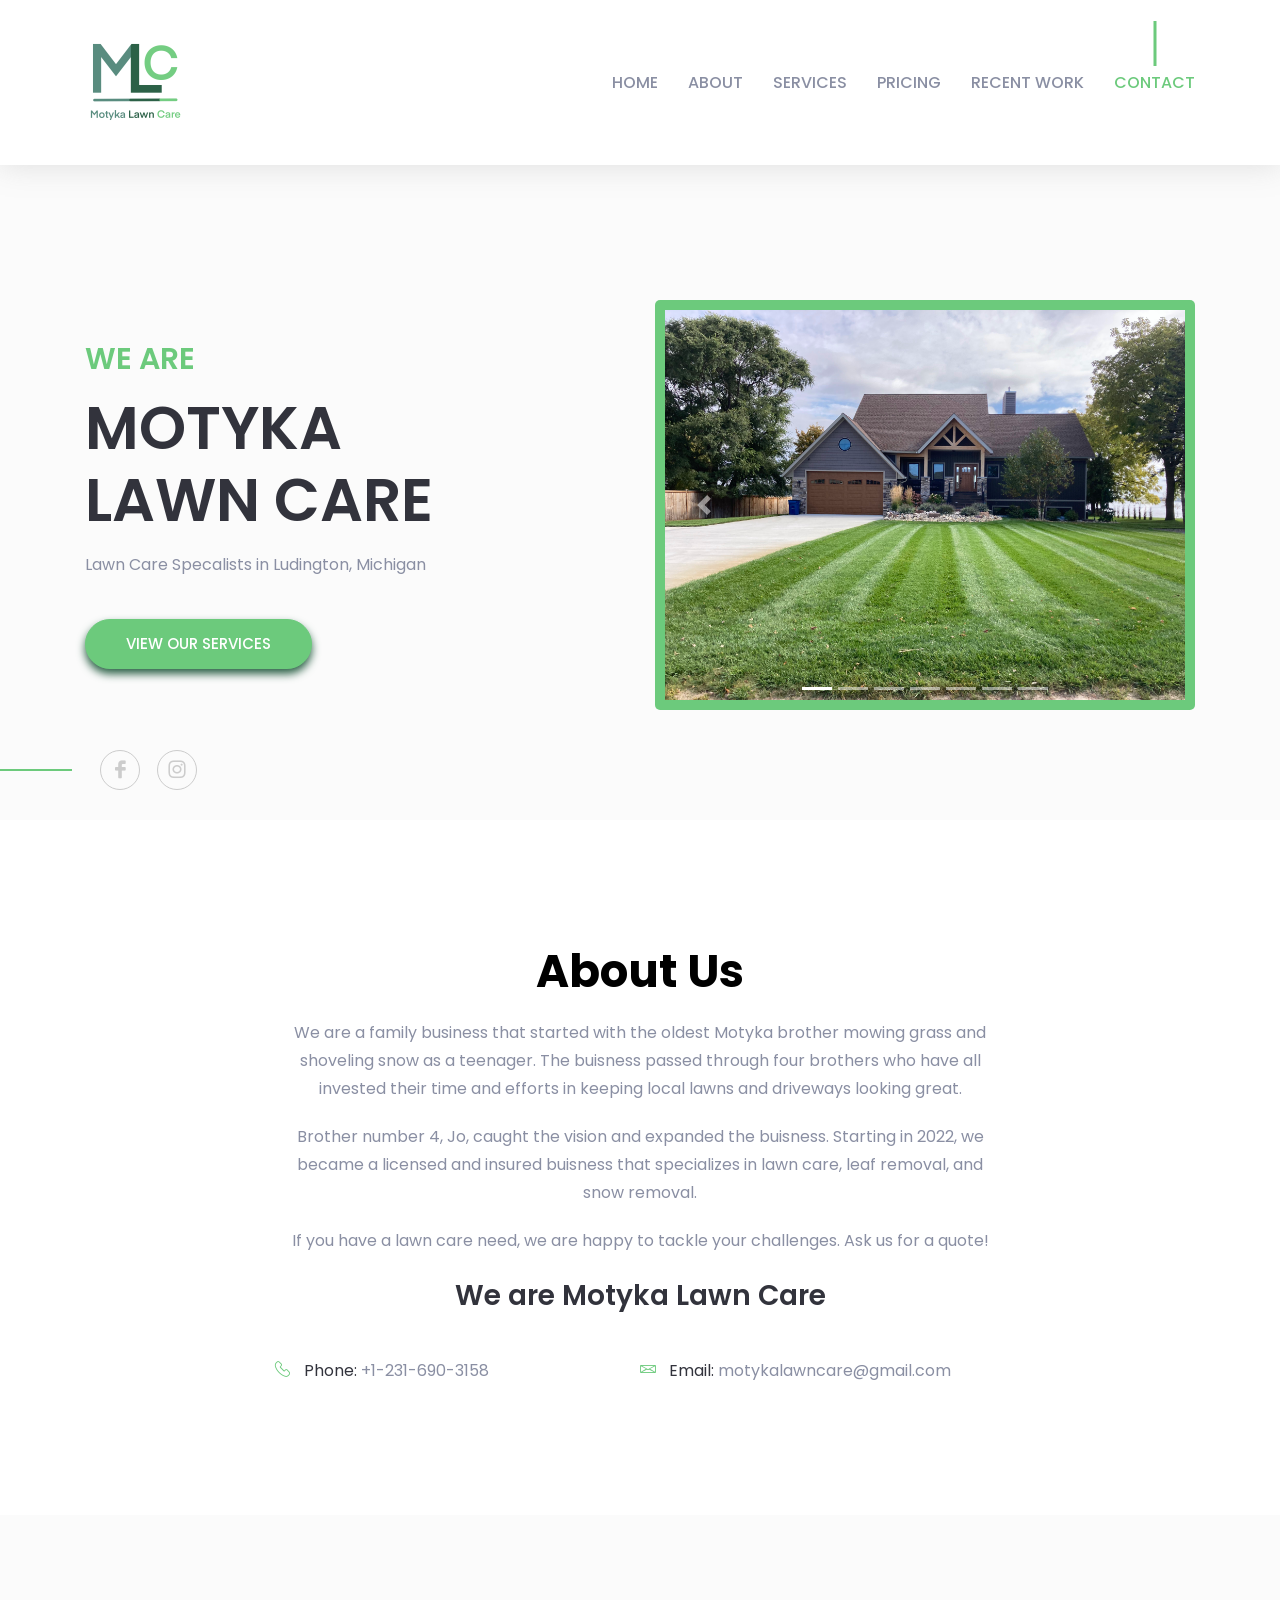
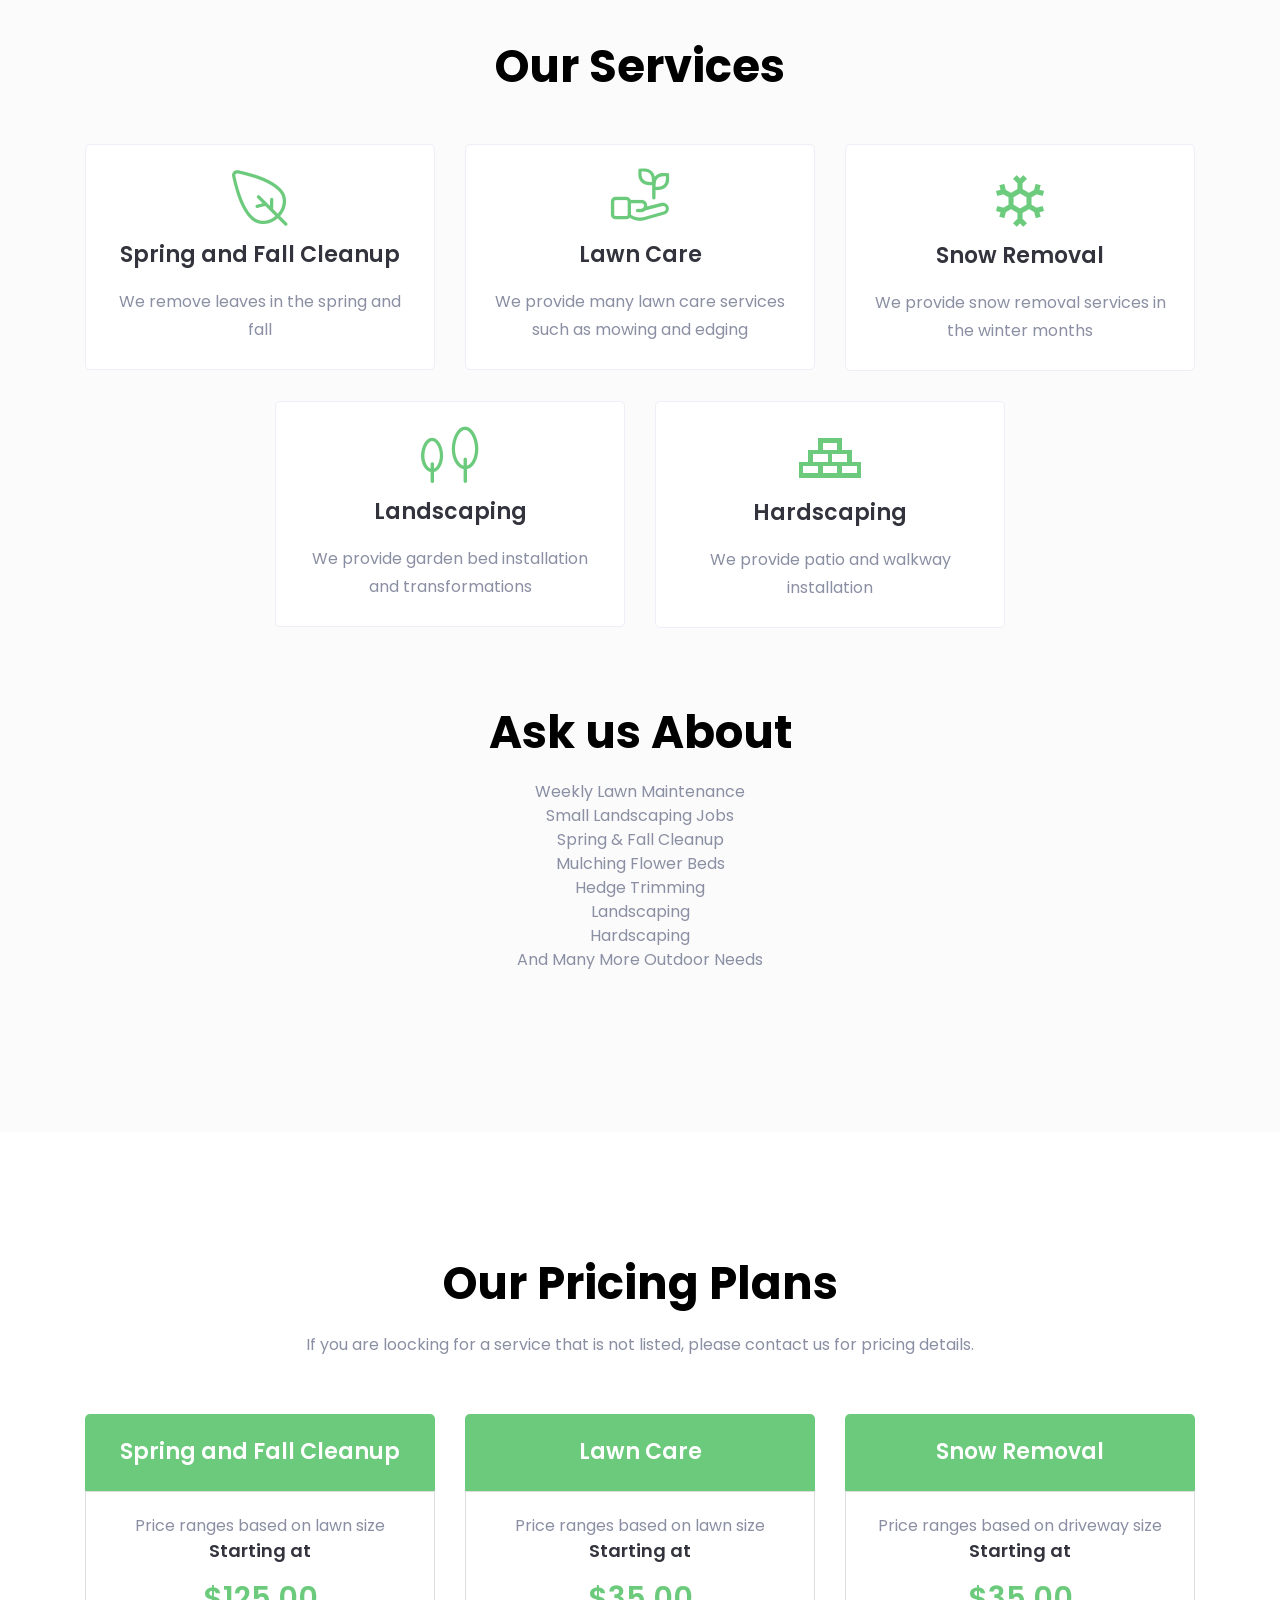
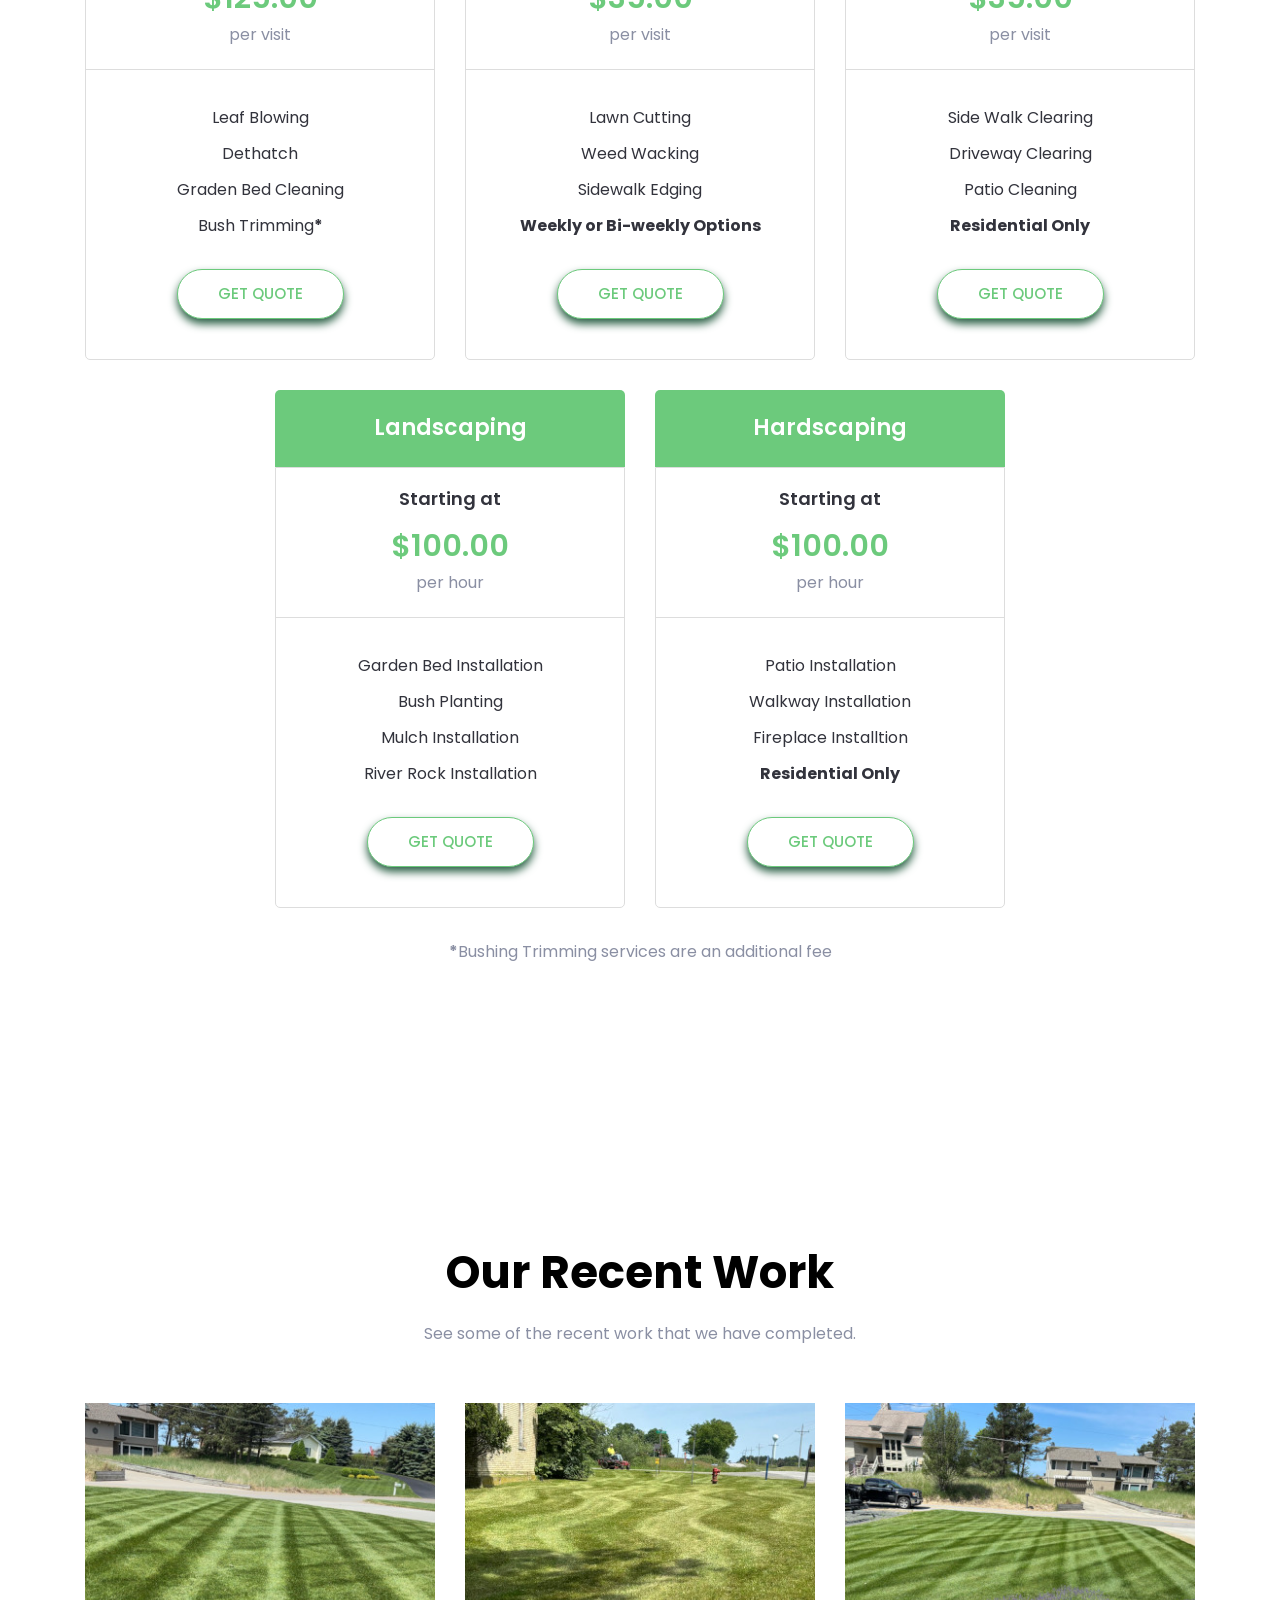
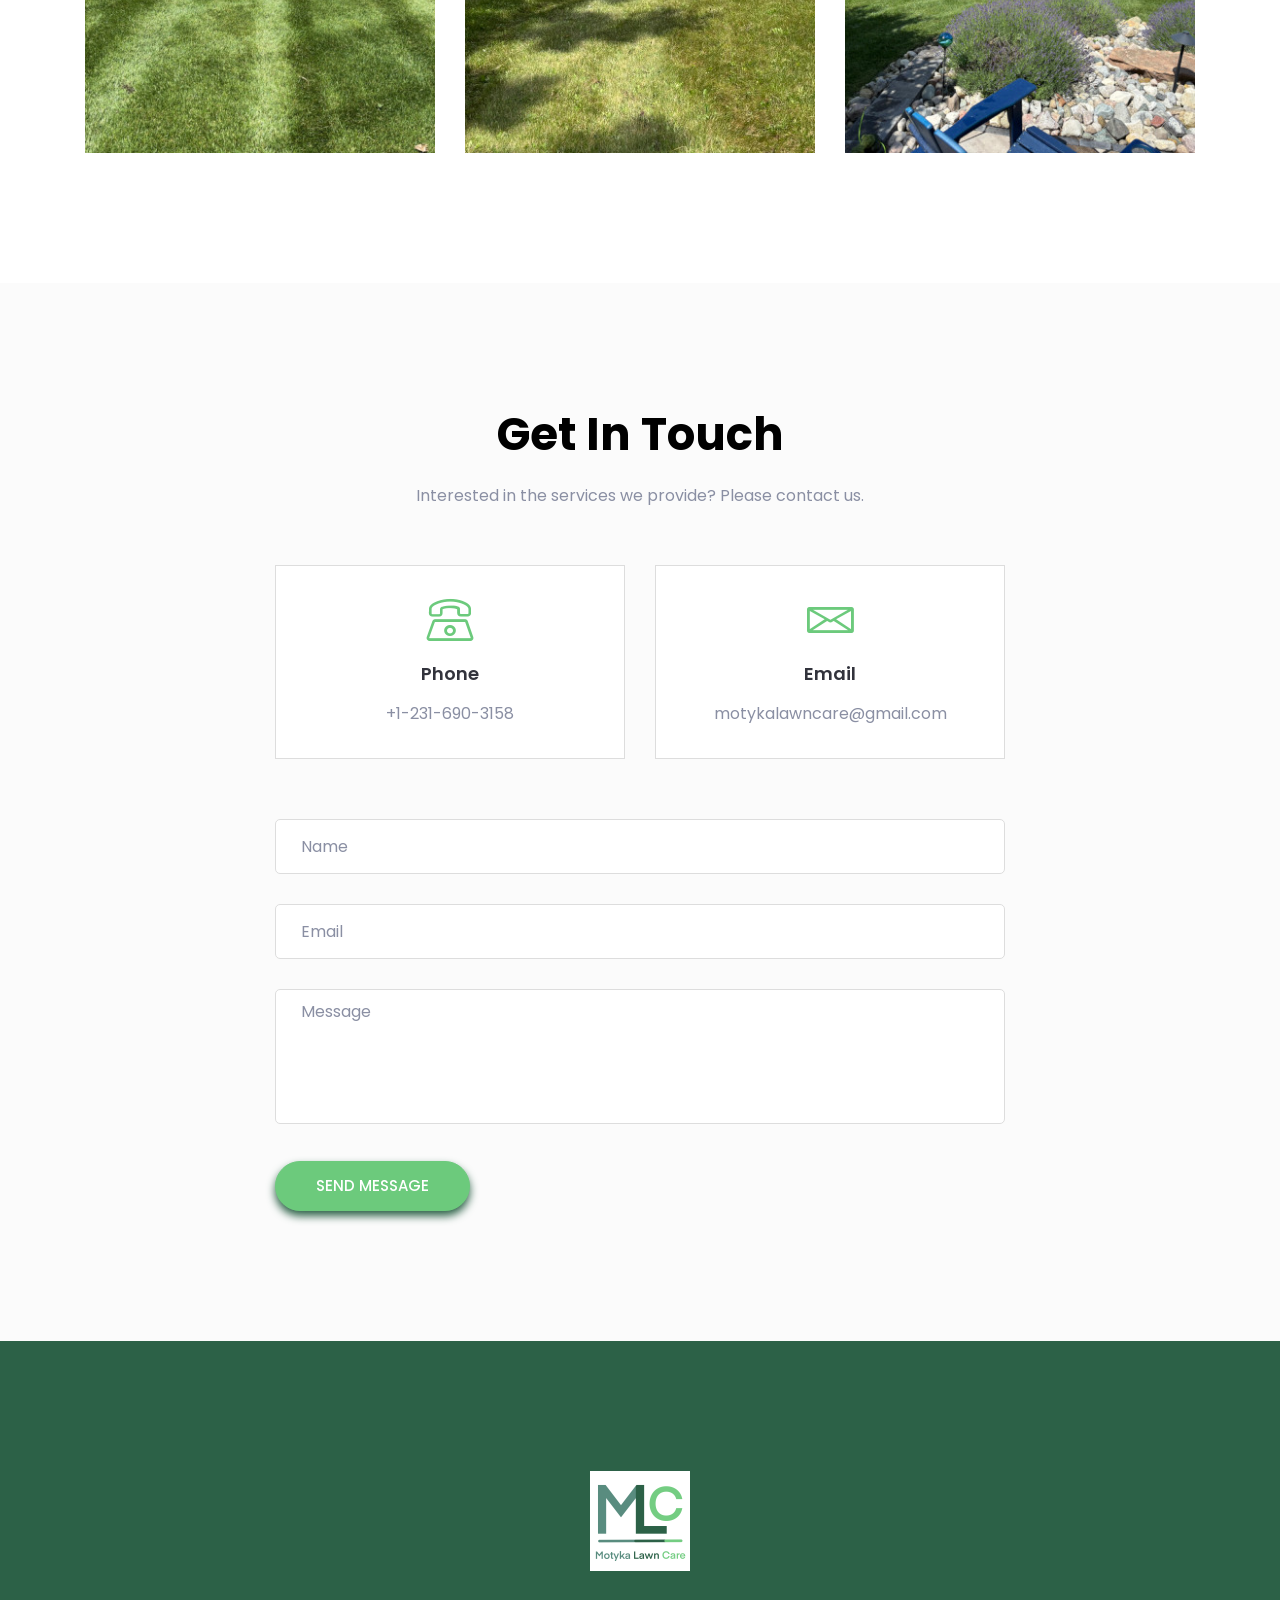
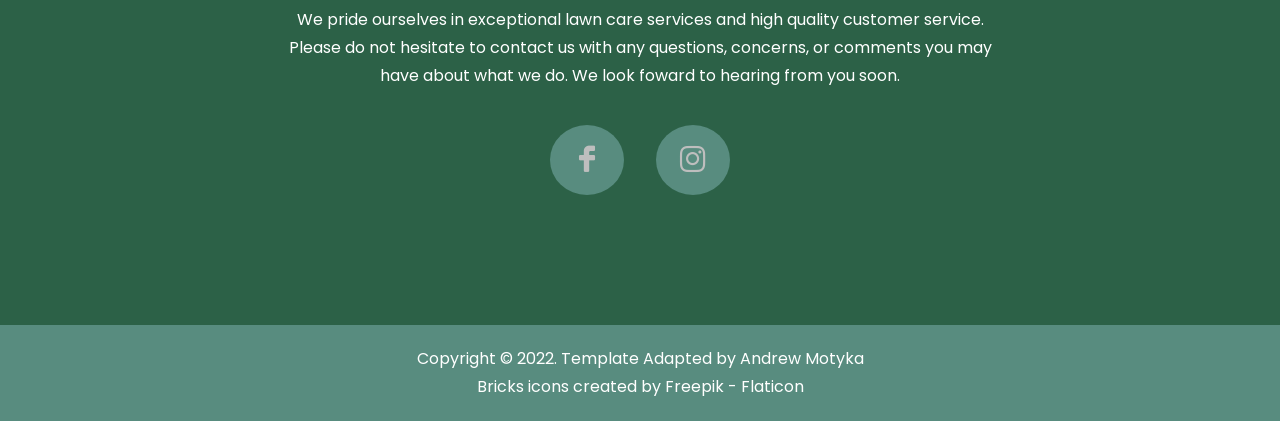
==== index.html @ cb7aa024 "Adding land and hardscaping pricing" ====
<!doctype html>
<html lang="en">

<head>

    <!--====== Required meta tags ======-->
    <meta charset="utf-8">
    <meta http-equiv="x-ua-compatible" content="ie=edge">
    <meta name="description" content="">
    <meta name="viewport" content="width=device-width, initial-scale=1, shrink-to-fit=no">

    <!--====== Title ======-->
    <title>Motyka Lawn Care</title>

    <!--====== Favicon Icon ======-->
    <link rel="shortcut icon" href="assets/images/logo/mlc_favicon.png" type="image/png">

    <!--====== Bootstrap css ======-->
    <link rel="stylesheet" href="assets/css/bootstrap.min.css">

    <!--====== Line Icons css ======-->
    <link rel="stylesheet" href="assets/css/LineIcons.css">

    <!--====== Magnific Popup css ======-->
    <link rel="stylesheet" href="assets/css/magnific-popup.css">

    <!--====== Default css ======-->
    <link rel="stylesheet" href="assets/css/default.css">

    <!--====== Style css ======-->
    <link rel="stylesheet" href="assets/css/style.css">


</head>

<body>

    <!--====== PRELOADER PART START ======-->

    <div class="preloader">
        <div class="loader_34">
            <div class="ytp-spinner">
                <div class="ytp-spinner-container">
                    <div class="ytp-spinner-rotator">
                        <div class="ytp-spinner-left">
                            <div class="ytp-spinner-circle"></div>
                        </div>
                        <div class="ytp-spinner-right">
                            <div class="ytp-spinner-circle"></div>
                        </div>
                    </div>
                </div>
            </div>
        </div>
    </div>

    <!--====== PRELOADER ENDS START ======-->

    <!--====== HEADER PART START ======-->

    <header id="home" class="header-area">
        <div class="navigation fixed-top">
            <div class="container">
                <div class="row">
                    <div class="col-lg-12">
                        <nav class="navbar navbar-expand-lg">
                            <a class="navbar-brand" href="index.html">
                                <img src="assets/images/logo/MLCLogo_Full_Clear_100.png" alt="Logo">
                            </a> <!-- Logo -->
                            <button class="navbar-toggler" type="button" data-toggle="collapse" data-target="#navbarSupportedContent" aria-controls="navbarSupportedContent" aria-expanded="false" aria-label="Toggle navigation">
                              <span class="toggler-icon"></span>
                              <span class="toggler-icon"></span>
                              <span class="toggler-icon"></span>
                            </button>

                            <div class="collapse navbar-collapse" id="navbarSupportedContent">
                                <ul class="navbar-nav ml-auto">
                                    <li class="nav-item active"><a class="page-scroll" href="#home">Home</a></li>
                                    <li class="nav-item"><a class="page-scroll" href="#about">About</a></li>
                                    <li class="nav-item"><a class="page-scroll" href="#service">Services</a></li>
                                    <li class="nav-item"><a class="page-scroll" href="#pricing">Pricing</a></li>
                                    <li class="nav-item"><a class="page-scroll" href="#work">Recent Work</a></li>
                                    <li class="nav-item"><a class="page-scroll" href="#contact">Contact</a></li>
                                </ul>
                            </div> <!-- navbar collapse -->
                        </nav> <!-- navbar -->
                    </div>
                </div> <!-- row -->
            </div> <!-- container -->
        </div> <!-- navigation -->

        <div id="parallax" class="header-content d-flex align-items-center pt-100">
            <div class="container">
                <div class="row align-items-center">
                    <div class="col-xl-5 col-lg-6">
                        <div class="header-content-right">
                            <h4 class="sub-title">We are</h4>
                            <h1 class="title">Motyka Lawn Care</h1>
                            <p>Lawn Care Specalists in Ludington, Michigan</p>
                            <a class="main-btn" href="#service">View our Services</a>
                        </div> <!-- header content right -->
                    </div>

					<div class="col-lg-6 offset-xl-1">
						<div class="slideshow-image-container d-none d-lg-block">
							<div id="carouselExampleIndicators" class="carousel slide d-none d-lg-block" data-ride="carousel">
								<ol class="carousel-indicators">
									<li data-target="#carouselExampleIndicators" data-slide-to="0" class="active"></li>
									<li data-target="#carouselExampleIndicators" data-slide-to="1"></li>
									<li data-target="#carouselExampleIndicators" data-slide-to="2"></li>
									<li data-target="#carouselExampleIndicators" data-slide-to="3"></li>
									<li data-target="#carouselExampleIndicators" data-slide-to="4"></li>
									<li data-target="#carouselExampleIndicators" data-slide-to="5"></li>
									<li data-target="#carouselExampleIndicators" data-slide-to="6"></li>
								</ol>
								<div class="carousel-inner">
									<div class="carousel-item active">
										<img class="d-block w-100" src="assets/images/slideshow/SS1.jpg" alt="Cut lawn slide">
									</div>
									<div class="carousel-item">
										<img class="d-block w-100" src="assets/images/slideshow/SS2.jpg" alt="Cut lawn slide">
									</div>
									<div class="carousel-item">
										<img class="d-block w-100" src="assets/images/slideshow/SS3.jpg" alt="Cut lawn slide">
									</div>
									<div class="carousel-item">
										<img class="d-block w-100" src="assets/images/slideshow/SS4.jpg" alt="Cut lawn slide">
									</div>
									<div class="carousel-item">
										<img class="d-block w-100" src="assets/images/slideshow/SS5.jpg" alt="Cut lawn slide">
									</div>
									<div class="carousel-item">
										<img class="d-block w-100" src="assets/images/slideshow/SS6.jpg" alt="Cut lawn slide">
									</div>
									<div class="carousel-item">
										<img class="d-block w-100" src="assets/images/slideshow/SS7.jpg" alt="Cut lawn slide">
									</div>
								</div>
								<a class="carousel-control-prev" href="#carouselExampleIndicators" role="button" data-slide="prev">
									<span class="carousel-control-prev-icon" aria-hidden="true"></span>
									<span class="sr-only">Previous</span>
								</a>
								<a class="carousel-control-next" href="#carouselExampleIndicators" role="button" data-slide="next">
									<span class="carousel-control-next-icon" aria-hidden="true"></span>
									<span class="sr-only">Next</span>
								</a>
							</div>
						</div>
					</div>
                    
					

					<script src="assets/js/slideshowscript.js"></script>

                </div> <!-- row -->
            </div> <!-- container -->
            <div class="header-social">
                <div class="container">
                    <div class="row">
                        <div class="col-lg-12">
                            <div class="header-social-icon">
                                <ul>
                                  <li><a href="https://www.facebook.com/MotykaLawnCare/"><i class="lni-facebook-filled"></i></a></li>
                                  <li><a href="https://www.instagram.com/motyka_lawn_care/"><i class="lni-instagram-original"></i></a></li>
                                </ul>
                            </div> <!-- header social -->
                        </div>
                    </div> <!-- row -->
                </div> <!-- container -->
            </div> <!-- header social -->
        </div> <!-- header content -->

    </header>

    <!--====== HEADER PART ENDS ======-->

    <!--====== ABOUT PART START ======-->

    <section id="about" class="about-area pt-125 pb-130">
        <div class="container">
            <div class="row justify-content-center">
                <div class="col-lg-8">
                    <div class="section-title text-center">
                        <h2 class="title">About Us</h2>
                        <p>We are a family business that started with the oldest Motyka brother mowing grass and shoveling snow as a teenager. The buisness passed through four brothers who have all invested their time and efforts in keeping local lawns and driveways looking great.</p>
                        <p></p>
                    </div> <!-- paragraph -->
                    <div class="section-title text-center pt-20">
                        <p>Brother number 4, Jo, caught the vision and expanded the buisness. Starting in 2022, we became a licensed and insured buisness that specializes in lawn care, leaf removal, and snow removal.</p>
                    </div> <!-- paragraph -->
                    <div class="section-title text-center pt-20">
                        <p>If you have a lawn care need, we are happy to tackle your challenges. Ask us for a quote!</p>
                    </div> <!-- paragraph -->
                    <div class="section-title text-center">
                        <br>
                            <h3 class="about-title">We are Motyka Lawn Care</h3>
                        <br>
                    </div> <!-- section title -->
                </div>
            </div> <!-- row -->
            <div class="row justify-content-center">
                <div class="col-md-8">
                    <div class="about-content">
                        <ul class="clearfix">
                            <li>
                                <div class="single-info d-flex align-items-center">
                                    <div class="info-icon">
                                        <i class="lni-envelope"></i>
                                    </div>
                                    <div class="info-text">
                                        <p><span>Email:</span> motykalawncare@gmail.com</p>
                                    </div>
                                </div> <!-- single info -->
                            </li>
                            <li>
                                <div class="single-info d-flex align-items-center">
                                    <div class="info-icon">
                                        <i class="lni-phone-handset"></i>
                                    </div>
                                    <div class="info-text">
                                        <p><span>Phone:</span> +1-231-690-3158</p>
                                    </div>
                                </div> <!-- single info -->
                            </li>
                        </ul>
                    </div> <!-- about content -->
                </div>
            </div> <!-- row -->
        </div> <!-- container -->
    </section>

    <!--====== ABOUT PART ENDS ======-->

    <!--====== SERVICES PART START ======-->

    <section id="service" class="services-area gray-bg pt-125 pb-30">
        <div class="container">
            <div class="row justify-content-center">
                <div class="col-lg-8">
                    <div class="section-title text-center">
                        <h2 class="title">Our Services</h2>
                        <!--<p>We provide a wide variety of services including Weekly Lawn Maintenance, Small Landscaping Jobs, Spring & Fall Clean Up, Mulching Flower Beds, Hedge Trimming, Driveway/Sidewalk Power Washing, & Many More Outdoor Needs!</p>-->
                    </div> <!-- section title -->
                </div>
            </div> <!-- row -->
            <div class="row justify-content-center">
                <div class="col-lg-4 col-md-6 col-sm-8">
                    <div class="single-service text-center mt-30">
                        <div class="service-icon">
                            <i class="lni lni-leaf"></i>
                        </div>
                        <div class="service-content">
                            <h4 class="service-title"><a href="#contact">Spring and Fall Cleanup</a></h4>
                            <p>We remove leaves in the spring and fall</p>
                        </div>
                    </div> <!-- single service -->
                </div>
                <div class="col-lg-4 col-md-6 col-sm-8">
                    <div class="single-service text-center mt-30">
                        <div class="service-icon">
                            <i class="lni lni-grow"></i>
                        </div>
                        <div class="service-content">
                            <h4 class="service-title"><a href="#contact">Lawn Care</a></h4>
                            <p>We provide many lawn care services such as mowing and edging</p>
                        </div>
                    </div> <!-- single service -->
                </div>
                <div class="col-lg-4 col-md-6 col-sm-8">
                    <div class="single-service text-center mt-30">
                        <!--<div class="service-icon">
                            <i class="lni-mobile"></i>
                        </div> -->
                        <img src="assets/images/icons/snowflake.png" alt="snowflake"></a>
                        <div class="service-content">
                            <h4 class="service-title"><a href="#contact">Snow Removal</a></h4>
                            <p>We provide snow removal services in the winter months</p>
                        </div>
                    </div> <!-- single service -->
                </div>
            </div> <!-- row -->

			<div class="row justify-content-center">
                <div class="col-lg-4 col-md-6 col-sm-8">
                    <div class="single-service text-center mt-30">
                        <div class="service-icon">
                            <i class="lni lni-trees"></i>
                        </div>
                        <div class="service-content">
                            <h4 class="service-title"><a href="#contact">Landscaping</a></h4>
                            <p>We provide garden bed installation and transformations</p>
                        </div>
                    </div> <!-- single service -->
                </div>
                <div class="col-lg-4 col-md-6 col-sm-8">
                    <div class="single-service text-center mt-30">
                        <!-- <div class="service-icon">
                            <span class="mdi mdi-wall"></span>
                        </div> -->
                            <img src="assets/images/icons/brick-wall.png" alt="bricks"></a>
                        <div class="service-content">
                            <h4 class="service-title"><a href="#contact">Hardscaping</a></h4>
                            <p>We provide patio and walkway installation</p>
                        </div>
                    </div> <!-- single service -->
                </div>
            </div> <!-- row -->

        </div> <!-- row -->

        </div> <!-- container -->
    </section>
    <section id="service" class="services-area gray-bg pt-5 pb-130">
        <div class="container">
          <div class="row justify-content-center">
              <div class="col-lg-8">
                  <div class="section-title text-center pb-30">
                      <h3 class="title">Ask us About</h3>
                      <!--<p>We provide a wide variety of services including Weekly Lawn Maintenance, Small Landscaping Jobs, Spring & Fall Clean Up, Mulching Flower Beds, Hedge Trimming, Driveway/Sidewalk Power Washing, & Many More Outdoor Needs!</p>-->
                      <ul>
                          <li>Weekly Lawn Maintenance</li>
                          <li>Small Landscaping Jobs</li>
                          <li>Spring & Fall Cleanup</li>
                          <li>Mulching Flower Beds</li>
                          <li>Hedge Trimming</li>
                          <li>Landscaping</li>
						  <li>Hardscaping</li>
                          <li>And Many More Outdoor Needs</li>
                      </ul>
                  </div> <!-- section title -->
              </div>
          </div> <!-- row -->
        </div> <!-- container -->
    </section> <!-- New Section for Ask us About list -->

    <!--====== SERVICES PART ENDS ======-->


    <!--====== PRICING PART START ======-->

    <section id="pricing" class="pricing-area white-bg pt-125 pb-130">
        <div class="container">
            <div class="row justify-content-center">
                <div class="col-lg-8">
                    <div class="section-title text-center pb-25">
                        <h2 class="title">Our Pricing Plans</h2>
                        <p>If you are loocking for a service that is not listed, please contact us for pricing details.</p>
                    </div> <!-- section title -->
                </div>
            </div> <!-- row -->

            <div class="row justify-content-center">
                <div class="col-lg-4 col-md-8 col-sm-9">
                    <div class="single-pricing text-center mt-30">
                        <div class="pricing-package">
                            <h4 class="package-title">Spring and Fall Cleanup</h4>
                        </div>
                        <div class="pricing-body">
                            <div class="pricing-text">
                                <p>Price ranges based on lawn size</p>
                                <h5>Starting at</h5>
                                <span class="price">$125.00</span>
								<p>per visit</p>
                            </div>
                            <div class="pricing-list">
                                <ul>
                                    <li>Leaf Blowing</li>
                                    <li>Dethatch</li>
									<li>Graden Bed Cleaning</li>
                                    <li>Bush Trimming<strong>*</strong></li>
                                </ul>
                            </div>
                            <div class="pricing-btn">
                                <a class="main-btn" href="#contact">get quote</a>
                            </div>
                        </div>
                    </div> <!-- single pricing -->
                </div>
				<div class="col-lg-4 col-md-8 col-sm-9">
                    <div class="single-pricing text-center mt-30">
                        <div class="pricing-package">
                            <h4 class="package-title">Lawn Care</h4>
                        </div>
                        <div class="pricing-body">
                            <div class="pricing-text">
                                <p>Price ranges based on lawn size</p>
                                <h5>Starting at</h5>
                                <span class="price">$35.00</span>
								<p>per visit</p>
                            </div>
                            <div class="pricing-list">
                                <ul>
                                    <li>Lawn Cutting</li>
                                    <li>Weed Wacking</li>
                                    <li>Sidewalk Edging</li>
									<li><strong>Weekly or Bi-weekly Options</strong></li>
                                </ul>
                            </div>
                            <div class="pricing-btn">
                                <a class="main-btn" href="#contact">get quote</a>
                            </div>
                        </div>
                    </div> <!-- single pricing -->
                </div>
                <div class="col-lg-4 col-md-8 col-sm-9">
                    <div class="single-pricing text-center mt-30">
                        <div class="pricing-package">
                            <h4 class="package-title">Snow Removal</h4>
                        </div>
                        <div class="pricing-body">
                            <div class="pricing-text">
                                <p>Price ranges based on driveway size</p>
                                <h5>Starting at</h5>
                                <span class="price">$35.00</span>
								<p>per visit</p>
                            </div>
                            <div class="pricing-list">
                                <ul>
                                    <li>Side Walk Clearing</li>
                                    <li>Driveway Clearing</li>
                                    <li>Patio Cleaning</li>
									<li><strong>Residential Only</strong></li>
                                </ul>
                            </div>
                            <div class="pricing-btn">
                                <a class="main-btn" href="#contact">get quote</a>
                            </div>
                        </div>
                    </div> <!-- single pricing -->
                </div>
            </div> <!-- row -->

			<div class="row justify-content-center">
                <div class="col-lg-4 col-md-8 col-sm-9">
                    <div class="single-pricing text-center mt-30">
                        <div class="pricing-package">
                            <h4 class="package-title">Landscaping</h4>
                        </div>
                        <div class="pricing-body">
                            <div class="pricing-text">
                                <!-- <p>Price ranges based on lawn size</p> -->
                                <h5>Starting at</h5>
                                <span class="price">$100.00</span>
								<p>per hour</p>
                            </div>
                            <div class="pricing-list">
                                <ul>
                                    <li>Garden Bed Installation</li>
                                    <li>Bush Planting</li>
									<li>Mulch Installation</li>
                                    <li>River Rock Installation</li>
                                </ul>
                            </div>
                            <div class="pricing-btn">
                                <a class="main-btn" href="#contact">get quote</a>
                            </div>
                        </div>
                    </div> <!-- single pricing -->
                </div>
                <div class="col-lg-4 col-md-8 col-sm-9">
                    <div class="single-pricing text-center mt-30">
                        <div class="pricing-package">
                            <h4 class="package-title">Hardscaping</h4>
                        </div>
                        <div class="pricing-body">
                            <div class="pricing-text">
                                <!-- <p>Options for full winter or per removal</p> -->
                                <h5>Starting at</h5>
                                <span class="price">$100.00</span>
								<p>per hour</p>
                            </div>
                            <div class="pricing-list">
                                <ul>
                                    <li>Patio Installation</li>
                                    <li>Walkway Installation</li>
                                    <li>Fireplace Installtion</li>
									<li><strong>Residential Only</strong></li>
                                </ul>
                            </div>
                            <div class="pricing-btn">
                                <a class="main-btn" href="#contact">get quote</a>
                            </div>
                        </div>
                    </div> <!-- single pricing -->
                </div>
            </div> <!-- row -->
        </div> <!-- container -->
		<div class="col-lg-12 mt-30">
			<div class="section-title text-center pb-25">
				<p><strong>*</strong>Bushing Trimming services are an additional fee</p>
			</div>
		</div>
		
    </section>

    <!--====== PRICING PART ENDS ======-->


    <!--====== WORK PART START ======-->

    <section id="work" class="work-area grey-bg pt-125 pb-130">
        <div class="container">
            <div class="row justify-content-center">
                <div class="col-lg-8">
                    <div class="section-title text-center pb-25">
                        <h2 class="title">Our Recent Work</h2>
                        <p>See some of the recent work that we have completed.</p>
                    </div> <!-- section title -->
                </div>
            </div> <!-- row -->
            <div class="row">
                <div class="col-lg-4 col-md-6 col-sm-6">
                    <div class="single-work text-center mt-30">
                        <div class="work-image">
                            <img src="assets/images/recent work/lawn1_cropped.jpg" alt="rocks">
                        </div>
                        <div class="work-overlay">
                            <div class="work-content">
                                <h3 class="work-title">Lawn Mowing</h3>
                                <ul>
                                    <li><a class="image-popup" href="assets/images/recent work/lawn1_full.jpg"><i class="lni-plus"></i></a></li>
                                </ul>
                            </div>
                        </div>
                    </div> <!-- single work -->
                </div>
                <div class="col-lg-4 col-md-6 col-sm-6">
                    <div class="single-work text-center mt-30">
                        <div class="work-image">
                            <img src="assets/images/recent work/lawn2_cropped.jpg" alt="rocks">
                        </div>
                        <div class="work-overlay">
                            <div class="work-content">
                                <h3 class="work-title">Lawn Mowing</h3>
                                <ul>
                                    <li><a class="image-popup" href="assets/images/recent work/lawn2_full.jpg"><i class="lni-plus"></i></a></li>
                                </ul>
                            </div>
                        </div>
                    </div> <!-- single work -->
                </div>
                <div class="col-lg-4 col-md-6 col-sm-6">
                    <div class="single-work text-center mt-30">
                        <div class="work-image">
                            <img src="assets/images/recent work/lawn3_cropped.jpg" alt="rocks">
                        </div>
                        <div class="work-overlay">
                            <div class="work-content">
                                <h3 class="work-title">Lawn Mowing</h3>
                                <ul>
                                    <li><a class="image-popup" href="assets/images/recent work/lawn3_full.jpg"><i class="lni-plus"></i></a></li>
                                </ul>
                            </div>
                        </div>
                    </div> <!-- single work -->
                </div>
            </div> <!-- row -->
        </div> <!-- container -->
    </section>

    <!--====== WORK PART ENDS ======-->


    <!--====== CONTACT PART START ======-->

    <section id="contact" class="contact-area pt-125 pb-130 gray-bg">
        <div class="container">
            <div class="row justify-content-center">
                <div class="col-lg-8">
                    <div class="section-title text-center pb-25">
                        <h2 class="title">Get In Touch</h2>
                        <p>Interested in the services we provide? Please contact us.</p>
                    </div> <!-- section title -->
                </div>
            </div> <!-- row -->
            <div class="row justify-content-center">
                <div class="col-lg-4 col-md-6 col-sm-7">
                    <div class="contact-box text-center mt-30">
                        <div class="contact-icon">
                            <i class="lni-phone"></i>
                        </div>
                        <div class="contact-content">
                            <h6 class="contact-title">Phone</h6>
                            <p>+1-231-690-3158</p>
                        </div>
                    </div> <!-- contact box -->
                </div>
                <div class="col-lg-4 col-md-6 col-sm-7">
                    <div class="contact-box text-center mt-30">
                        <div class="contact-icon">
                            <i class="lni-envelope"></i>
                        </div>
                        <div class="contact-content">
                            <h6 class="contact-title">Email</h6>
                            <p>motykalawncare@gmail.com</p>
                        </div>
                    </div> <!-- contact box -->
                </div>
            </div> <!-- row -->
            <div class="row justify-content-center">
                <div class="col-lg-8">
                    <div class="contact-form pt-30">
                        <form action="https://formspree.io/f/xoqryovk" method="POST">
                            <div class="single-form">
                                <input type="text" name="name" placeholder="Name">
                            </div> <!-- single form -->
                            <div class="single-form">
                                <input type="email" name="email" placeholder="Email">
                            </div> <!-- single form -->
                            <div class="single-form">
                                <textarea name="message" placeholder="Message"></textarea>
                            </div> <!-- single form -->
                            <p class="form-message"></p>
                            <div class="single-form ">
                                <button class="main-btn" type="submit">Send Message</button>
                            </div> <!-- single form -->
                        </form>
                    </div> <!-- contact form -->
                </div>
            </div> <!-- row -->
        </div> <!-- container -->
    </section>

    <!-- Other Form Testing
    <div id="contact">
        <h2>Contact Us</h2>
        <div id="contact-form">
            <form action="https://formspree.io/f/xbjwqero" method="POST">
                  <input type="hidden" name="_subject" value="Motyka Lawn Care Contact Form Request" />
                  <input type="name" name="name", placeholder="Name" required>
                  <input type="email" name="email", placeholder="Email" required>
                  <textarea name="message", placeholder="Message", required></textarea>

                <button type="submit">Send</button>
            </form>
        </div>
    </div>
    -->


    <!--====== CONTACT PART ENDS ======-->

    <!--====== FOOTER PART START ======-->

    <footer id="footer" class="footer-area">
        <div class="footer-widget pt-130 pb-130">
            <div class="container">
                <div class="row justify-content-center">
                    <div class="col-lg-8">
                        <div class="footer-content text-center">
                            <a href="index.html">
                                <img src="assets/images/logo/MLCLogo_Full_White_100.png" alt="Logo">
                            </a>
                            <p class="mt-">We pride ourselves in exceptional lawn care services and high quality customer service. Please do not hesitate to contact us with any questions, concerns, or comments you may have about what we do. We look foward to hearing from you soon.</p>
                            <ul>
                                <li><a href="https://www.facebook.com/MotykaLawnCare/"><i class="lni-facebook-filled"></i></a></li>
                                <li><a href="https://www.instagram.com/motyka_lawn_care/"><i class="lni-instagram-original"></i></a></li>
                            </ul>
                        </div> <!-- footer content -->
                    </div>
                </div> <!-- row -->
            </div> <!-- container -->
        </div> <!-- footer widget -->
        <div class="footer-copyright pb-20">
            <div class="container">
                <div class="row">
                    <div class="col-lg-12">
                        <div class="copyright-text text-center pt-20">
                            <p><a href="https://github.com/TheTechRocket/MotykaLawnCare" rel="nofollow" style="color: #ffffff; text-decoration: none;">Copyright © 2022. Template Adapted by Andrew Motyka</a></p>
							<p><a href="https://www.flaticon.com/free-icons/bricks" title="bricks icons" style="color: #ffffff; text-decoration: none;">Bricks icons created by Freepik - Flaticon</a></p>
                        </div> <!-- copyright text -->
                    </div>
                </div> <!-- row -->
            </div> <!-- container -->
        </div> <!-- footer widget -->
    </footer>

    <!--====== FOOTER PART ENDS ======-->

    <!--====== BACK TOP TOP PART START ======-->

    <a href="#" class="back-to-top"><i class="lni-chevron-up"></i></a>

    <!--====== BACK TOP TOP PART ENDS ======-->







    <!--====== jquery js ======-->
    <script src="assets/js/vendor/modernizr-3.6.0.min.js"></script>
    <script src="assets/js/vendor/jquery-1.12.4.min.js"></script>

    <!--====== Bootstrap js ======-->
    <script src="assets/js/bootstrap.min.js"></script>
    <script src="assets/js/popper.min.js"></script>

    <!--====== Magnific Popup js ======-->
    <script src="assets/js/jquery.magnific-popup.min.js"></script>

    <!--====== Parallax js ======-->
    <script src="assets/js/parallax.min.js"></script>

    <!--====== Counter Up js ======-->
    <script src="assets/js/waypoints.min.js"></script>
    <script src="assets/js/jquery.counterup.min.js"></script>

    <!--====== Ajax Contact js ======-->
    <script src="assets/js/ajax-contact.js"></script>

    <!--====== Appear js ======-->
    <script src="assets/js/jquery.appear.min.js"></script>

    <!--====== Scrolling js ======-->
    <script src="assets/js/scrolling-nav.js"></script>
    <script src="assets/js/jquery.easing.min.js"></script>

    <!--====== Validator js ======-->
    <script src="assets/js/validator.min.js"></script>

    <!--====== Main js ======-->
    <script src="assets/js/main.js"></script>

</body>

</html>
---- assets/css/default.css ----
/* Deafult Margin & Padding */
/*-- Margin Top --*/
.mt-5 {
	margin-top: 5px;
}
.mt-10 {
	margin-top: 10px;
}
.mt-15 {
	margin-top: 15px;
}
.mt-20 {
	margin-top: 20px;
}
.mt-25 {
	margin-top: 25px;
}
.mt-30 {
	margin-top: 30px;
}
.mt-35 {
	margin-top: 35px;
}
.mt-40 {
	margin-top: 40px;
}
.mt-45 {
	margin-top: 45px;
}
.mt-50 {
	margin-top: 50px;
}
.mt-55 {
	margin-top: 55px;
}
.mt-60 {
	margin-top: 60px;
}
.mt-65 {
	margin-top: 65px;
}
.mt-70 {
	margin-top: 70px;
}
.mt-75 {
	margin-top: 75px;
}
.mt-80 {
	margin-top: 80px;
}
.mt-85 {
	margin-top: 85px;
}
.mt-90 {
	margin-top: 90px;
}
.mt-95 {
	margin-top: 95px;
}
.mt-100 {
	margin-top: 100px;
}
.mt-105 {
	margin-top: 105px;
}
.mt-110 {
	margin-top: 110px;
}
.mt-115 {
	margin-top: 115px;
}
.mt-120 {
	margin-top: 120px;
}
.mt-125 {
	margin-top: 125px;
}
.mt-130 {
	margin-top: 130px;
}
.mt-135 {
	margin-top: 135px;
}
.mt-140 {
	margin-top: 140px;
}
.mt-145 {
	margin-top: 145px;
}
.mt-150 {
	margin-top: 150px;
}
.mt-155 {
	margin-top: 155px;
}
.mt-160 {
	margin-top: 160px;
}
.mt-165 {
	margin-top: 165px;
}
.mt-170 {
	margin-top: 170px;
}
.mt-175 {
	margin-top: 175px;
}
.mt-180 {
	margin-top: 180px;
}
.mt-185 {
	margin-top: 185px;
}
.mt-190 {
	margin-top: 190px;
}
.mt-195 {
	margin-top: 195px;
}
.mt-200 {
	margin-top: 200px;
}
/*-- Margin Bottom --*/

.mb-5 {
	margin-bottom: 5px;
}
.mb-10 {
	margin-bottom: 10px;
}
.mb-15 {
	margin-bottom: 15px;
}
.mb-20 {
	margin-bottom: 20px;
}
.mb-25 {
	margin-bottom: 25px;
}
.mb-30 {
	margin-bottom: 30px;
}
.mb-35 {
	margin-bottom: 35px;
}
.mb-40 {
	margin-bottom: 40px;
}
.mb-45 {
	margin-bottom: 45px;
}
.mb-50 {
	margin-bottom: 50px;
}
.mb-55 {
	margin-bottom: 55px;
}
.mb-60 {
	margin-bottom: 60px;
}
.mb-65 {
	margin-bottom: 65px;
}
.mb-70 {
	margin-bottom: 70px;
}
.mb-75 {
	margin-bottom: 75px;
}
.mb-80 {
	margin-bottom: 80px;
}
.mb-85 {
	margin-bottom: 85px;
}
.mb-90 {
	margin-bottom: 90px;
}
.mb-95 {
	margin-bottom: 95px;
}
.mb-100 {
	margin-bottom: 100px;
}
.mb-105 {
	margin-bottom: 105px;
}
.mb-110 {
	margin-bottom: 110px;
}
.mb-115 {
	margin-bottom: 115px;
}
.mb-120 {
	margin-bottom: 120px;
}
.mb-125 {
	margin-bottom: 125px;
}
.mb-130 {
	margin-bottom: 130px;
}
.mb-135 {
	margin-bottom: 135px;
}
.mb-140 {
	margin-bottom: 140px;
}
.mb-145 {
	margin-bottom: 145px;
}
.mb-150 {
	margin-bottom: 150px;
}
.mb-155 {
	margin-bottom: 155px;
}
.mb-160 {
	margin-bottom: 160px;
}
.mb-165 {
	margin-bottom: 165px;
}
.mb-170 {
	margin-bottom: 170px;
}
.mb-175 {
	margin-bottom: 175px;
}
.mb-180 {
	margin-bottom: 180px;
}
.mb-185 {
	margin-bottom: 185px;
}
.mb-190 {
	margin-bottom: 190px;
}
.mb-195 {
	margin-bottom: 195px;
}
.mb-200 {
	margin-bottom: 200px;
}
/*-- margin left --*/
.ml-5 {
	margin-left: 5px;
}
.ml-10 {
	margin-left: 10px;
}
.ml-15 {
	margin-left: 15px;
}
.ml-20 {
	margin-left: 20px;
}
.ml-25 {
	margin-left: 25px;
}
.ml-30 {
	margin-left: 30px;
}
.ml-35 {
	margin-left: 35px;
}
.ml-40 {
	margin-left: 40px;
}
.ml-45 {
	margin-left: 45px;
}
.ml-50 {
	margin-left: 50px;
}
.ml-55 {
	margin-left: 55px;
}
.ml-60 {
	margin-left: 60px;
}
.ml-65 {
	margin-left: 65px;
}
.ml-70 {
	margin-left: 70px;
}
.ml-75 {
	margin-left: 75px;
}
.ml-80 {
	margin-left: 80px;
}
.ml-85 {
	margin-left: 85px;
}
.ml-90 {
	margin-left: 90px;
}
.ml-95 {
	margin-left: 95px;
}
.ml-100 {
	margin-left: 100px;
}
.ml-105 {
	margin-left: 105px;
}
.ml-110 {
	margin-left: 110px;
}
.ml-115 {
	margin-left: 115px;
}
.ml-120 {
	margin-left: 120px;
}
.ml-125 {
	margin-left: 125px;
}
.ml-130 {
	margin-left: 130px;
}
.ml-135 {
	margin-left: 135px;
}
.ml-140 {
	margin-left: 140px;
}
.ml-145 {
	margin-left: 145px;
}
.ml-150 {
	margin-left: 150px;
}
.ml-155 {
	margin-left: 155px;
}
.ml-160 {
	margin-left: 160px;
}
.ml-165 {
	margin-left: 165px;
}
.ml-170 {
	margin-left: 170px;
}
.ml-175 {
	margin-left: 175px;
}
.ml-180 {
	margin-left: 180px;
}
.ml-185 {
	margin-left: 185px;
}
.ml-190 {
	margin-left: 190px;
}
.ml-195 {
	margin-left: 195px;
}
.ml-200 {
	margin-left: 200px;
}
/*-- margin right --*/
.mr-5 {
	margin-right: 5px;
}
.mr-10 {
	margin-right: 10px;
}
.mr-15 {
	margin-right: 15px;
}
.mr-20 {
	margin-right: 20px;
}
.mr-25 {
	margin-right: 25px;
}
.mr-30 {
	margin-right: 30px;
}
.mr-35 {
	margin-right: 35px;
}
.mr-40 {
	margin-right: 40px;
}
.mr-45 {
	margin-right: 45px;
}
.mr-50 {
	margin-right: 50px;
}
.mr-55 {
	margin-right: 55px;
}
.mr-60 {
	margin-right: 60px;
}
.mr-65 {
	margin-right: 65px;
}
.mr-70 {
	margin-right: 70px;
}
.mr-75 {
	margin-right: 75px;
}
.mr-80 {
	margin-right: 80px;
}
.mr-85 {
	margin-right: 85px;
}
.mr-90 {
	margin-right: 90px;
}
.mr-95 {
	margin-right: 95px;
}
.mr-100 {
	margin-right: 100px;
}
.mr-105 {
	margin-right: 105px;
}
.mr-110 {
	margin-right: 110px;
}
.mr-115 {
	margin-right: 115px;
}
.mr-120 {
	margin-right: 120px;
}
.mr-125 {
	margin-right: 125px;
}
.mr-130 {
	margin-right: 130px;
}
.mr-135 {
	margin-right: 135px;
}
.mr-140 {
	margin-right: 140px;
}
.mr-145 {
	margin-right: 145px;
}
.mr-150 {
	margin-right: 150px;
}
.mr-155 {
	margin-right: 155px;
}
.mr-160 {
	margin-right: 160px;
}
.mr-165 {
	margin-right: 165px;
}
.mr-170 {
	margin-right: 170px;
}
.mr-175 {
	margin-right: 175px;
}
.mr-180 {
	margin-right: 180px;
}
.mr-185 {
	margin-right: 185px;
}
.mr-190 {
	margin-right: 190px;
}
.mr-195 {
	margin-right: 195px;
}
.mr-200 {
	margin-right: 200px;
}


/*-- Padding Top --*/

.pt-5 {
	padding-top: 5px;
}
.pt-10 {
	padding-top: 10px;
}
.pt-15 {
	padding-top: 15px;
}
.pt-20 {
	padding-top: 20px;
}
.pt-25 {
	padding-top: 25px;
}
.pt-30 {
	padding-top: 30px;
}
.pt-35 {
	padding-top: 35px;
}
.pt-40 {
	padding-top: 40px;
}
.pt-45 {
	padding-top: 45px;
}
.pt-50 {
	padding-top: 50px;
}
.pt-55 {
	padding-top: 55px;
}
.pt-60 {
	padding-top: 60px;
}
.pt-65 {
	padding-top: 65px;
}
.pt-70 {
	padding-top: 70px;
}
.pt-75 {
	padding-top: 75px;
}
.pt-80 {
	padding-top: 80px;
}
.pt-85 {
	padding-top: 85px;
}
.pt-90 {
	padding-top: 90px;
}
.pt-95 {
	padding-top: 95px;
}
.pt-100 {
	padding-top: 100px;
}
.pt-105 {
	padding-top: 105px;
}
.pt-110 {
	padding-top: 110px;
}
.pt-115 {
	padding-top: 115px;
}
.pt-120 {
	padding-top: 120px;
}
.pt-125 {
	padding-top: 125px;
}
.pt-130 {
	padding-top: 130px;
}
.pt-135 {
	padding-top: 135px;
}
.pt-140 {
	padding-top: 140px;
}
.pt-145 {
	padding-top: 145px;
}
.pt-150 {
	padding-top: 150px;
}
.pt-155 {
	padding-top: 155px;
}
.pt-160 {
	padding-top: 160px;
}
.pt-165 {
	padding-top: 165px;
}
.pt-170 {
	padding-top: 170px;
}
.pt-175 {
	padding-top: 175px;
}
.pt-180 {
	padding-top: 180px;
}
.pt-185 {
	padding-top: 185px;
}
.pt-190 {
	padding-top: 190px;
}
.pt-195 {
	padding-top: 195px;
}
.pt-200 {
	padding-top: 200px;
}
/*-- Padding Bottom --*/

.pb-5 {
	padding-bottom: 5px;
}
.pb-10 {
	padding-bottom: 10px;
}
.pb-15 {
	padding-bottom: 15px;
}
.pb-20 {
	padding-bottom: 20px;
}
.pb-25 {
	padding-bottom: 25px;
}
.pb-30 {
	padding-bottom: 30px;
}
.pb-35 {
	padding-bottom: 35px;
}
.pb-40 {
	padding-bottom: 40px;
}
.pb-45 {
	padding-bottom: 45px;
}
.pb-50 {
	padding-bottom: 50px;
}
.pb-55 {
	padding-bottom: 55px;
}
.pb-60 {
	padding-bottom: 60px;
}
.pb-65 {
	padding-bottom: 65px;
}
.pb-70 {
	padding-bottom: 70px;
}
.pb-75 {
	padding-bottom: 75px;
}
.pb-80 {
	padding-bottom: 80px;
}
.pb-85 {
	padding-bottom: 85px;
}
.pb-90 {
	padding-bottom: 90px;
}
.pb-95 {
	padding-bottom: 95px;
}
.pb-100 {
	padding-bottom: 100px;
}
.pb-105 {
	padding-bottom: 105px;
}
.pb-110 {
	padding-bottom: 110px;
}
.pb-115 {
	padding-bottom: 115px;
}
.pb-120 {
	padding-bottom: 120px;
}
.pb-125 {
	padding-bottom: 125px;
}
.pb-130 {
	padding-bottom: 130px;
}
.pb-135 {
	padding-bottom: 135px;
}
.pb-140 {
	padding-bottom: 140px;
}
.pb-145 {
	padding-bottom: 145px;
}
.pb-150 {
	padding-bottom: 150px;
}
.pb-155 {
	padding-bottom: 155px;
}
.pb-160 {
	padding-bottom: 160px;
}
.pb-165 {
	padding-bottom: 165px;
}
.pb-170 {
	padding-bottom: 170px;
}
.pb-175 {
	padding-bottom: 175px;
}
.pb-180 {
	padding-bottom: 180px;
}
.pb-185 {
	padding-bottom: 185px;
}
.pb-190 {
	padding-bottom: 190px;
}
.pb-195 {
	padding-bottom: 195px;
}
.pb-200 {
	padding-bottom: 200px;
}

/*-- Padding left --*/

.pl-0 {
	padding-left: 0px;
}
.pl-5 {
	padding-left: 5px;
}
.pl-10 {
	padding-left: 10px;
}
.pl-15 {
	padding-left: 15px;
}
.pl-20 {
	padding-left: 20px;
}
.pl-25 {
	padding-left: 25px;
}
.pl-30 {
	padding-left: 30px;
}
.pl-35 {
	padding-left: 35px;
}
.pl-40 {
	padding-left: 40px;
}
.pl-45 {
	padding-left: 45px;
}
.pl-50 {
	padding-left: 50px;
}
.pl-55 {
	padding-left: 55px;
}
.pl-60 {
	padding-left: 60px;
}
.pl-65 {
	padding-left: 65px;
}
.pl-70 {
	padding-left: 70px;
}
.pl-75 {
	padding-left: 75px;
}
.pl-80 {
	padding-left: 80px;
}
.pl-85 {
	padding-left: 85px;
}
.pl-90 {
	padding-left: 90px;
}
.pl-100 {
	padding-left: 100px;
}
.pl-105 {
	padding-left: 105px;
}
.pl-110 {
	padding-left: 110px;
}
.pl-115 {
	padding-left: 115px;
}
.pl-120 {
	padding-left: 120px;
}
.pl-125 {
	padding-left: 125px;
}
/*-- Padding right --*/

.pr-0 {
	padding-right: 0px;
}
.pr-5 {
	padding-right: 5px;
}
.pr-10 {
	padding-right: 10px;
}
.pr-15 {
	padding-right: 15px;
}
.pr-20 {
	padding-right: 20px;
}
.pr-25 {
	padding-right: 25px;
}
.pr-30 {
	padding-right: 30px;
}
.pr-35 {
	padding-right: 35px;
}
.pr-40 {
	padding-right: 40px;
}
.pr-45 {
	padding-right: 45px;
}
.pr-50 {
	padding-right: 50px;
}
.pr-55 {
	padding-right: 55px;
}
.pr-60 {
	padding-right: 60px;
}
.pr-65 {
	padding-right: 65px;
}
.pr-70 {
	padding-right: 70px;
}
.pr-75 {
	padding-right: 75px;
}
.pr-80 {
	padding-right: 80px;
}
.pr-85 {
	padding-right: 85px;
}
.pr-90 {
	padding-right: 90px;
}
.pr-95 {
	padding-right: 95px;
}
.pr-100 {
	padding-right: 100px;
}
.pr-105 {
	padding-right: 105px;
}
/* Background Color */

.gray-bg {
	background: #fbfbfb;
}
.white-bg {
	background: #fff;
}
.black-bg {
	background: #222;
}
/* Color */

.white {
	color: #fff;
}
.black {
	color: #222;
}
/* black overlay */

[data-overlay] {
	position: relative;
}
[data-overlay]::before {
	background: #000 none repeat scroll 0 0;
	content: "";
	height: 100%;
	left: 0;
	position: absolute;
	top: 0;
	width: 100%;
	z-index: 1;
}
[data-overlay="2"]::before {
	opacity: 0.2;
}
[data-overlay="3"]::before {
	opacity: 0.3;
}
[data-overlay="4"]::before {
	opacity: 0.4;
}
[data-overlay="5"]::before {
	opacity: 0.5;
}
[data-overlay="6"]::before {
	opacity: 0.6;
}
[data-overlay="7"]::before {
	opacity: 0.7;
}
[data-overlay="8"]::before {
	opacity: 0.8;
}
[data-overlay="9"]::before {
	opacity: 0.9;
}
---- assets/css/style.css ----
/*-----------------------------------------------------------------------------------

    Template Name: Unfold - Personal Resume & CV Template
    Template URI: site.com
    Description: Unfold Personal Resume & CV Template
    Author: Uideck
    Author URI: https://uideck.com/
    Support: https://uideck.com/support/
    Version: 1.0

-----------------------------------------------------------------------------------

    CSS INDEX
    ===================

    1.COMMON
	  2.HEADER
    3.ABOUT
    4.SERVICES
    5.WORK
    6.PRICING
    8.CONTACT
    9.FOOTER
    10.PAGE BANNER

-----------------------------------------------------------------------------------*/
/*===========================
    1. COMMON css
===========================*/
@import url("https://fonts.googleapis.com/css?family=Poppins:400,500,600,700,800");
body {
  font-family: "Poppins", sans-serif;
  font-weight: normal;
  font-style: normal;
  color: #8a8fa3; }

* {
  margin: 0;
  padding: 0;
  -webkit-box-sizing: border-box;
  -moz-box-sizing: border-box;
  box-sizing: border-box; }

img {
  max-width: 100%; }

a:focus,
input:focus,
textarea:focus,
button:focus {
  text-decoration: none;
  outline: none; }

a:focus,
a:hover {
  text-decoration: none; }

i,
span,
a {
  display: inline-block; }

h1,
h2,
h3,
h4,
h5,
h6 {
  font-family: "Poppins", sans-serif;
  font-weight: 600;
  color: #32333c;
  margin: 0px; }

h1 {
  font-size: 60px; }

h2 {
  font-size: 36px; }

h3 {
  font-size: 28px; }

h4 {
  font-size: 22px; }

h5 {
  font-size: 18px; }

h6 {
  font-size: 16px; }

ul, ol {
  margin: 0px;
  padding: 0px;
  list-style-type: none; }

p {
  font-size: 16px;
  font-weight: 400;
  line-height: 28px;
  color: #8a8fa3;
  margin: 0px; }
  @media (max-width: 767px) {
    p {
      font-size: 15px; } }

.bg_cover {
  background-position: center center;
  background-size: cover;
  background-repeat: no-repeat;
  width: 100%;
  height: 100%; }

/*===== All Button Style =====*/
.main-btn {
  display: inline-block;
  font-weight: 500;
  text-align: center;
  white-space: nowrap;
  vertical-align: middle;
  -webkit-user-select: none;
  -moz-user-select: none;
  -ms-user-select: none;
  user-select: none;
  border: 1px solid #6cca7c;
  padding: 0 40px;
  font-size: 15px;
  line-height: 48px;
  border-radius: 50px;
  color: #fff;
  cursor: pointer;
  z-index: 5;
  -webkit-transition: all 0.3s ease-out 0s;
  -moz-transition: all 0.3s ease-out 0s;
  -ms-transition: all 0.3s ease-out 0s;
  -o-transition: all 0.3s ease-out 0s;
  transition: all 0.3s ease-out 0s;
  -webkit-box-shadow: 0px 5px 8px 0px rgba(44, 97, 71, 255);
  -moz-box-shadow: 0px 5px 8px 0px rgba(44, 97, 71, 255);
  box-shadow: 0px 5px 8px 0px rgba(44, 97, 71, 255);
  background-color: #6cca7c;
  text-transform: uppercase; }
  .main-btn:hover {
    background-color: #fff;
    color: #6cca7c;
    border-color: #6cca7c; }
  .main-btn.main-btn-2 {
    background-color: transparent;
    color: #fff;
    border-color: #fff;
    -webkit-box-shadow: none;
    -moz-box-shadow: none;
    box-shadow: none; }
    .main-btn.main-btn-2:hover {
      background-color: #6cca7c;
      color: #fff;
      border-color: #6cca7c; }

/*===== All Section Title Style =====*/
.section-title .title {
  font-weight: 700;
  font-size: 45px;
  color: #000;
  padding-bottom: 20px; }
  @media (max-width: 767px) {
    .section-title .title {
      font-size: 30px; } }

/*===== All Preloader Style =====*/
.preloader {
  /* Body Overlay */
  position: fixed;
  top: 0;
  left: 0;
  display: table;
  height: 100%;
  width: 100%;
  /* Change Background Color */
  background: #fff;
  z-index: 99999; }
  .preloader .loader_34 {
    display: table-cell;
    vertical-align: middle;
    text-align: center; }
    .preloader .loader_34 .ytp-spinner {
      position: absolute;
      left: 50%;
      top: 50%;
      width: 64px;
      margin-left: -32px;
      z-index: 18;
      pointer-events: none; }
      .preloader .loader_34 .ytp-spinner .ytp-spinner-container {
        pointer-events: none;
        position: absolute;
        width: 100%;
        padding-bottom: 100%;
        top: 50%;
        left: 50%;
        margin-top: -50%;
        margin-left: -50%;
        -webkit-animation: ytp-spinner-linspin 1568.23529647ms linear infinite;
        -moz-animation: ytp-spinner-linspin 1568.23529647ms linear infinite;
        -o-animation: ytp-spinner-linspin 1568.23529647ms linear infinite;
        animation: ytp-spinner-linspin 1568.23529647ms linear infinite; }
        .preloader .loader_34 .ytp-spinner .ytp-spinner-container .ytp-spinner-rotator {
          position: absolute;
          width: 100%;
          height: 100%;
          -webkit-animation: ytp-spinner-easespin 5332ms cubic-bezier(0.4, 0, 0.2, 1) infinite both;
          -moz-animation: ytp-spinner-easespin 5332ms cubic-bezier(0.4, 0, 0.2, 1) infinite both;
          -o-animation: ytp-spinner-easespin 5332ms cubic-bezier(0.4, 0, 0.2, 1) infinite both;
          animation: ytp-spinner-easespin 5332ms cubic-bezier(0.4, 0, 0.2, 1) infinite both; }
          .preloader .loader_34 .ytp-spinner .ytp-spinner-container .ytp-spinner-rotator .ytp-spinner-left {
            position: absolute;
            top: 0;
            left: 0;
            bottom: 0;
            overflow: hidden;
            right: 50%; }
          .preloader .loader_34 .ytp-spinner .ytp-spinner-container .ytp-spinner-rotator .ytp-spinner-right {
            position: absolute;
            top: 0;
            right: 0;
            bottom: 0;
            overflow: hidden;
            left: 50%; }
    .preloader .loader_34 .ytp-spinner-circle {
      box-sizing: border-box;
      position: absolute;
      width: 200%;
      height: 100%;
      border-style: solid;
      /* Spinner Color */
      border-color: #6cca7c #6cca7c #ddd;
      border-radius: 50%;
      border-width: 6px; }
    .preloader .loader_34 .ytp-spinner-left .ytp-spinner-circle {
      left: 0;
      right: -100%;
      border-right-color: #ddd;
      -webkit-animation: ytp-spinner-left-spin 1333ms cubic-bezier(0.4, 0, 0.2, 1) infinite both;
      -moz-animation: ytp-spinner-left-spin 1333ms cubic-bezier(0.4, 0, 0.2, 1) infinite both;
      -o-animation: ytp-spinner-left-spin 1333ms cubic-bezier(0.4, 0, 0.2, 1) infinite both;
      animation: ytp-spinner-left-spin 1333ms cubic-bezier(0.4, 0, 0.2, 1) infinite both; }
    .preloader .loader_34 .ytp-spinner-right .ytp-spinner-circle {
      left: -100%;
      right: 0;
      border-left-color: #ddd;
      -webkit-animation: ytp-right-spin 1333ms cubic-bezier(0.4, 0, 0.2, 1) infinite both;
      -moz-animation: ytp-right-spin 1333ms cubic-bezier(0.4, 0, 0.2, 1) infinite both;
      -o-animation: ytp-right-spin 1333ms cubic-bezier(0.4, 0, 0.2, 1) infinite both;
      animation: ytp-right-spin 1333ms cubic-bezier(0.4, 0, 0.2, 1) infinite both; }

/* Preloader Animations */
@-webkit-keyframes ytp-spinner-linspin {
  to {
    -webkit-transform: rotate(360deg);
    -moz-transform: rotate(360deg);
    -ms-transform: rotate(360deg);
    -o-transform: rotate(360deg);
    transform: rotate(360deg); } }
@keyframes ytp-spinner-linspin {
  to {
    -webkit-transform: rotate(360deg);
    -moz-transform: rotate(360deg);
    -ms-transform: rotate(360deg);
    -o-transform: rotate(360deg);
    transform: rotate(360deg); } }
@-webkit-keyframes ytp-spinner-easespin {
  12.5% {
    -webkit-transform: rotate(135deg);
    -moz-transform: rotate(135deg);
    -ms-transform: rotate(135deg);
    -o-transform: rotate(135deg);
    transform: rotate(135deg); }
  25% {
    -webkit-transform: rotate(270deg);
    -moz-transform: rotate(270deg);
    -ms-transform: rotate(270deg);
    -o-transform: rotate(270deg);
    transform: rotate(270deg); }
  37.5% {
    -webkit-transform: rotate(405deg);
    -moz-transform: rotate(405deg);
    -ms-transform: rotate(405deg);
    -o-transform: rotate(405deg);
    transform: rotate(405deg); }
  50% {
    -webkit-transform: rotate(540deg);
    -moz-transform: rotate(540deg);
    -ms-transform: rotate(540deg);
    -o-transform: rotate(540deg);
    transform: rotate(540deg); }
  62.5% {
    -webkit-transform: rotate(675deg);
    -moz-transform: rotate(675deg);
    -ms-transform: rotate(675deg);
    -o-transform: rotate(675deg);
    transform: rotate(675deg); }
  75% {
    -webkit-transform: rotate(810deg);
    -moz-transform: rotate(810deg);
    -ms-transform: rotate(810deg);
    -o-transform: rotate(810deg);
    transform: rotate(810deg); }
  87.5% {
    -webkit-transform: rotate(945deg);
    -moz-transform: rotate(945deg);
    -ms-transform: rotate(945deg);
    -o-transform: rotate(945deg);
    transform: rotate(945deg); }
  to {
    -webkit-transform: rotate(1080deg);
    -moz-transform: rotate(1080deg);
    -ms-transform: rotate(1080deg);
    -o-transform: rotate(1080deg);
    transform: rotate(1080deg); } }
@keyframes ytp-spinner-easespin {
  12.5% {
    -webkit-transform: rotate(135deg);
    -moz-transform: rotate(135deg);
    -ms-transform: rotate(135deg);
    -o-transform: rotate(135deg);
    transform: rotate(135deg); }
  25% {
    -webkit-transform: rotate(270deg);
    -moz-transform: rotate(270deg);
    -ms-transform: rotate(270deg);
    -o-transform: rotate(270deg);
    transform: rotate(270deg); }
  37.5% {
    -webkit-transform: rotate(405deg);
    -moz-transform: rotate(405deg);
    -ms-transform: rotate(405deg);
    -o-transform: rotate(405deg);
    transform: rotate(405deg); }
  50% {
    -webkit-transform: rotate(540deg);
    -moz-transform: rotate(540deg);
    -ms-transform: rotate(540deg);
    -o-transform: rotate(540deg);
    transform: rotate(540deg); }
  62.5% {
    -webkit-transform: rotate(675deg);
    -moz-transform: rotate(675deg);
    -ms-transform: rotate(675deg);
    -o-transform: rotate(675deg);
    transform: rotate(675deg); }
  75% {
    -webkit-transform: rotate(810deg);
    -moz-transform: rotate(810deg);
    -ms-transform: rotate(810deg);
    -o-transform: rotate(810deg);
    transform: rotate(810deg); }
  87.5% {
    -webkit-transform: rotate(945deg);
    -moz-transform: rotate(945deg);
    -ms-transform: rotate(945deg);
    -o-transform: rotate(945deg);
    transform: rotate(945deg); }
  to {
    -webkit-transform: rotate(1080deg);
    -moz-transform: rotate(1080deg);
    -ms-transform: rotate(1080deg);
    -o-transform: rotate(1080deg);
    transform: rotate(1080deg); } }
@-webkit-keyframes ytp-spinner-left-spin {
  0% {
    -webkit-transform: rotate(130deg);
    -moz-transform: rotate(130deg);
    -ms-transform: rotate(130deg);
    -o-transform: rotate(130deg);
    transform: rotate(130deg); }
  50% {
    -webkit-transform: rotate(-5deg);
    -moz-transform: rotate(-5deg);
    -ms-transform: rotate(-5deg);
    -o-transform: rotate(-5deg);
    transform: rotate(-5deg); }
  to {
    -webkit-transform: rotate(130deg);
    -moz-transform: rotate(130deg);
    -ms-transform: rotate(130deg);
    -o-transform: rotate(130deg);
    transform: rotate(130deg); } }
@keyframes ytp-spinner-left-spin {
  0% {
    -webkit-transform: rotate(130deg);
    -moz-transform: rotate(130deg);
    -ms-transform: rotate(130deg);
    -o-transform: rotate(130deg);
    transform: rotate(130deg); }
  50% {
    -webkit-transform: rotate(-5deg);
    -moz-transform: rotate(-5deg);
    -ms-transform: rotate(-5deg);
    -o-transform: rotate(-5deg);
    transform: rotate(-5deg); }
  to {
    -webkit-transform: rotate(130deg);
    -moz-transform: rotate(130deg);
    -ms-transform: rotate(130deg);
    -o-transform: rotate(130deg);
    transform: rotate(130deg); } }
@-webkit-keyframes ytp-right-spin {
  0% {
    -webkit-transform: rotate(-130deg);
    -moz-transform: rotate(-130deg);
    -ms-transform: rotate(-130deg);
    -o-transform: rotate(-130deg);
    transform: rotate(-130deg); }
  50% {
    -webkit-transform: rotate(5deg);
    -moz-transform: rotate(5deg);
    -ms-transform: rotate(5deg);
    -o-transform: rotate(5deg);
    transform: rotate(5deg); }
  to {
    -webkit-transform: rotate(-130deg);
    -moz-transform: rotate(-130deg);
    -ms-transform: rotate(-130deg);
    -o-transform: rotate(-130deg);
    transform: rotate(-130deg); } }
@keyframes ytp-right-spin {
  0% {
    -webkit-transform: rotate(-130deg);
    -moz-transform: rotate(-130deg);
    -ms-transform: rotate(-130deg);
    -o-transform: rotate(-130deg);
    transform: rotate(-130deg); }
  50% {
    -webkit-transform: rotate(5deg);
    -moz-transform: rotate(5deg);
    -ms-transform: rotate(5deg);
    -o-transform: rotate(5deg);
    transform: rotate(5deg); }
  to {
    -webkit-transform: rotate(-130deg);
    -moz-transform: rotate(-130deg);
    -ms-transform: rotate(-130deg);
    -o-transform: rotate(-130deg);
    transform: rotate(-130deg); } }
/*===========================
    2.HEADER css
===========================*/
.navigation {
  -webkit-box-shadow: 0px 0px 29px 0px rgba(134, 134, 134, 0.25);
  -moz-box-shadow: 0px 0px 29px 0px rgba(134, 134, 134, 0.25);
  box-shadow: 0px 0px 29px 0px rgba(134, 134, 134, 0.25);
  padding: 30px 0;
  background-color: #fff;
  -webkit-transition: all 0.3s ease-out 0s;
  -moz-transition: all 0.3s ease-out 0s;
  -ms-transition: all 0.3s ease-out 0s;
  -o-transition: all 0.3s ease-out 0s;
  transition: all 0.3s ease-out 0s; }
  .navigation.sticky {
    padding: 20px 0;
    -webkit-transition: all 0.3s ease-out 0s;
    -moz-transition: all 0.3s ease-out 0s;
    -ms-transition: all 0.3s ease-out 0s;
    -o-transition: all 0.3s ease-out 0s;
    transition: all 0.3s ease-out 0s; }
  .navigation .navbar {
    padding: 0;
    position: relative; }
    .navigation .navbar .navbar-brand {
      padding-top: 0;
      padding-bottom: 5px; }
    .navigation .navbar .navbar-toggler {
      padding: 2px 6px; }
      .navigation .navbar .navbar-toggler .toggler-icon {
        width: 30px;
        height: 2px;
        background-color: #32333c;
        margin: 5px 0;
        display: block;
        position: relative;
        -webkit-transition: all 0.3s ease-out 0s;
        -moz-transition: all 0.3s ease-out 0s;
        -ms-transition: all 0.3s ease-out 0s;
        -o-transition: all 0.3s ease-out 0s;
        transition: all 0.3s ease-out 0s; }
      .navigation .navbar .navbar-toggler.active .toggler-icon:nth-of-type(1) {
        -webkit-transform: rotate(45deg);
        -moz-transform: rotate(45deg);
        -ms-transform: rotate(45deg);
        -o-transform: rotate(45deg);
        transform: rotate(45deg);
        top: 7px; }
      .navigation .navbar .navbar-toggler.active .toggler-icon:nth-of-type(2) {
        opacity: 0; }
      .navigation .navbar .navbar-toggler.active .toggler-icon:nth-of-type(3) {
        -webkit-transform: rotate(135deg);
        -moz-transform: rotate(135deg);
        -ms-transform: rotate(135deg);
        -o-transform: rotate(135deg);
        transform: rotate(135deg);
        top: -7px; }
    @media only screen and (min-width: 768px) and (max-width: 991px) {
      .navigation .navbar .navbar-collapse {
        position: absolute;
        top: 158%;
        left: 0;
        width: 100%;
        background-color: #fff;
        z-index: 99;
        -webkit-box-shadow: 0px 10px 15px 0px rgba(134, 134, 134, 0.15);
        -moz-box-shadow: 0px 10px 15px 0px rgba(134, 134, 134, 0.15);
        box-shadow: 0px 10px 15px 0px rgba(134, 134, 134, 0.15);
        padding: 3px 12px; } }
    @media (max-width: 767px) {
      .navigation .navbar .navbar-collapse {
        position: absolute;
        top: 158%;
        left: 0;
        width: 100%;
        background-color: #fff;
        z-index: 99;
        -webkit-box-shadow: 0px 10px 15px 0px rgba(134, 134, 134, 0.15);
        -moz-box-shadow: 0px 10px 15px 0px rgba(134, 134, 134, 0.15);
        box-shadow: 0px 10px 15px 0px rgba(134, 134, 134, 0.15);
        padding: 3px 12px; } }
    .navigation .navbar .navbar-nav .nav-item {
      margin-left: 30px; }
      @media only screen and (min-width: 768px) and (max-width: 991px) {
        .navigation .navbar .navbar-nav .nav-item {
          margin: 4px 0; } }
      @media (max-width: 767px) {
        .navigation .navbar .navbar-nav .nav-item {
          margin: 4px 0; } }
      .navigation .navbar .navbar-nav .nav-item:first-child {
        margin-left: 0; }
      .navigation .navbar .navbar-nav .nav-item a {
        text-transform: uppercase;
        font-size: 16px;
        color: #8a8fa3;
        font-weight: 500;
        position: relative;
        -webkit-transition: all 0.3s ease-out 0s;
        -moz-transition: all 0.3s ease-out 0s;
        -ms-transition: all 0.3s ease-out 0s;
        -o-transition: all 0.3s ease-out 0s;
        transition: all 0.3s ease-out 0s; }
        .navigation .navbar .navbar-nav .nav-item a::before {
          position: absolute;
          content: '';
          width: 3px;
          height: 0;
          background-color: #6cca7c;
          left: 50%;
          top: -50px;
          -webkit-transform: translateX(-50%);
          -moz-transform: translateX(-50%);
          -ms-transform: translateX(-50%);
          -o-transform: translateX(-50%);
          transform: translateX(-50%);
          -webkit-transition: all 0.3s ease-out 0s;
          -moz-transition: all 0.3s ease-out 0s;
          -ms-transition: all 0.3s ease-out 0s;
          -o-transition: all 0.3s ease-out 0s;
          transition: all 0.3s ease-out 0s; }
          @media only screen and (min-width: 768px) and (max-width: 991px) {
            .navigation .navbar .navbar-nav .nav-item a::before {
              display: none; } }
          @media (max-width: 767px) {
            .navigation .navbar .navbar-nav .nav-item a::before {
              display: none; } }
      .navigation .navbar .navbar-nav .nav-item.active a, .navigation .navbar .navbar-nav .nav-item:hover a {
        color: #6cca7c; }
        .navigation .navbar .navbar-nav .nav-item.active a::before, .navigation .navbar .navbar-nav .nav-item:hover a::before {
          height: 45px; }

.header-content {
  height: 730px;
  width: 100%;
  margin-top: 90px;
  position: relative;
  overflow: hidden;
  background-color: #fbfbfb; }
  @media only screen and (min-width: 768px) and (max-width: 991px) {
    .header-content {
      height: 550px; } }
  @media (max-width: 767px) {
    .header-content {
      height: 550px; } }
  .header-content .header-shape {
    position: absolute !important; }
    .header-content .header-shape.shape-one {
      top: 0 !important;
      left: 0 !important; }
      @media (max-width: 767px) {
        .header-content .header-shape.shape-one img {
          width: 40px; } }
    .header-content .header-shape.shape-tow {
      top: -18px !important;
      left: 20% !important; }
      @media (max-width: 767px) {
        .header-content .header-shape.shape-tow img {
          width: 40px; } }
    .header-content .header-shape.shape-three {
      top: 0 !important;
      left: 40% !important; }
      @media (max-width: 767px) {
        .header-content .header-shape.shape-three img {
          width: 100px; } }
    .header-content .header-shape.shape-fore {
      top: 28px !important;
      right: 7.6% !important;
      left: auto !important; }
      @media (max-width: 767px) {
        .header-content .header-shape.shape-fore img {
          width: 40px; } }
    .header-content .header-shape.shape-five {
      right: 30px !important;
      bottom: 35% !important;
      left: auto !important;
      top: auto !important; }
      @media (max-width: 767px) {
        .header-content .header-shape.shape-five {
          right: 20px !important;
          bottom: 48% !important; } }
      @media (max-width: 767px) {
        .header-content .header-shape.shape-five img {
          width: 40px; } }
    .header-content .header-shape.shape-six {
      top: 44% !important;
      left: 13% !important;
      -webkit-transform: translateY(-50%);
      -moz-transform: translateY(-50%);
      -ms-transform: translateY(-50%);
      -o-transform: translateY(-50%);
      transform: translateY(-50%); }
      @media (max-width: 767px) {
        .header-content .header-shape.shape-six img {
          width: 40px; } }
    .header-content .header-shape.shape-seven {
      left: 30px !important;
      bottom: 50px !important;
      top: auto !important; }
      @media (max-width: 767px) {
        .header-content .header-shape.shape-seven {
          left: 15px !important;
          bottom: 25px !important; } }
      @media (max-width: 767px) {
        .header-content .header-shape.shape-seven img {
          width: 100px; } }
    .header-content .header-shape.shape-eight {
      left: 90px !important;
      bottom: 140px !important;
      top: auto !important; }
      @media (max-width: 767px) {
        .header-content .header-shape.shape-eight {
          left: 50px !important;
          bottom: 70px !important; } }
      @media (max-width: 767px) {
        .header-content .header-shape.shape-eight img {
          width: 100px; } }
    .header-content .header-shape.shape-nine {
      left: 50% !important;
      -webkit-transform: translateX(-50%);
      -moz-transform: translateX(-50%);
      -ms-transform: translateX(-50%);
      -o-transform: translateX(-50%);
      transform: translateX(-50%);
      bottom: 28px !important;
      top: auto !important; }
      @media (max-width: 767px) {
        .header-content .header-shape.shape-nine {
          left: 65% !important;
          bottom: 20px !important; } }
      @media (max-width: 767px) {
        .header-content .header-shape.shape-nine img {
          width: 100px; } }
    .header-content .header-shape.shape-ten {
      right: 30px !important;
      bottom: 5px !important;
      left: auto !important;
      top: auto !important; }
      @media (max-width: 767px) {
        .header-content .header-shape.shape-ten {
          right: 0px !important;
          bottom: 140px !important; } }
      @media (max-width: 767px) {
        .header-content .header-shape.shape-ten img {
          width: 100px; } }

.header-content-right {
  position: relative; }
  .header-content-right .sub-title {
    font-size: 30px;
    color: #6cca7c;
    text-transform: uppercase;
    padding-bottom: 15px; }
    @media (max-width: 767px) {
      .header-content-right .sub-title {
        font-size: 24px; } }
  .header-content-right .title {
    font-size: 60px;
    text-transform: uppercase;
    padding-bottom: 15px; }
    @media (max-width: 767px) {
      .header-content-right .title {
        font-size: 38px; } }
  .header-content-right p {
    padding-bottom: 40px; }

/*
    .header-image {
      max-width: 430px;
      margin: 0 auto;
      position: relative; }
      .header-image::before {
        position: absolute;
        content: '';
        width: 100%;
        height: 82%;
        border: 20px solid #6cca7c;
        border-bottom: 0;
        top: 50%;
        left: 0;
        -webkit-transform: translateY(-50%);
        -moz-transform: translateY(-50%);
        -ms-transform: translateY(-50%);
        -o-transform: translateY(-50%);
        transform: translateY(-50%); }
        .header-image::after {
          position: absolute;
          content: '';
          width: 100%;
          height: 20px;
          background-color: #6cca7c;
          left: 0;
          bottom: 0px;
          z-index: 11; }
      .header-image img {
        position: relative;
        z-index: 5; }
*/

.header-social {
  position: absolute;
  bottom: 30px;
  left: 15px;
  width: 100%; }
  .header-social .header-social-icon {
    position: relative; }
    .header-social .header-social-icon::before {
      position: absolute;
      content: '';
      width: 100%;
      height: 2px;
      background-color: #6cca7c;
      left: -102.5%;
      top: 50%;
      -webkit-transform: translateY(-50%);
      -moz-transform: translateY(-50%);
      -ms-transform: translateY(-50%);
      -o-transform: translateY(-50%);
      transform: translateY(-50%);}
    .header-social .header-social-icon ul li {
      display: inline-block;
      margin-left: 13px; }
      .header-social .header-social-icon ul li:first-child {
        margin-left: 0; }
      .header-social .header-social-icon ul li a {
        color: #ccc;
        font-size: 20px;
        width: 40px;
        height: 40px;
        line-height: 40px;
        border-radius: 50%;
        border: 1px solid #ccc;
        -webkit-transition: all 0.3s ease-out 0s;
        -moz-transition: all 0.3s ease-out 0s;
        -ms-transition: all 0.3s ease-out 0s;
        -o-transition: all 0.3s ease-out 0s;
        transition: all 0.3s ease-out 0s;
        text-align: center; }
        .header-social .header-social-icon ul li a:hover {
          color: #fff;
          background-color: #6cca7c;
          border-color: #6cca7c; }

/*===========================
        3.ABOUT css
===========================*/
@media only screen and (min-width: 768px) and (max-width: 991px) {
  .about-area {
    padding-top: 90px;
    padding-bottom: 100px; } }
@media (max-width: 767px) {
  .about-area {
    padding-top: 70px;
    padding-bottom: 80px; } }

.about-content .about-title {
  font-size: 18px;
  font-weight: 500;
  padding-bottom: 15px; }
.about-content ul {
  padding-top: 15px; }
  .about-content ul li {
    width: 50%;
    float: right;
    margin-top: 5px; }
    @media only screen and (min-width: 992px) and (max-width: 1200px) {
      .about-content ul li {
        width: 100%;
        float: none; } }
    @media (max-width: 767px) {
      .about-content ul li {
        width: 100%;
        float: none; } }
    @media only screen and (min-width: 576px) and (max-width: 767px) {
      .about-content ul li {
        width: 50%;
        float: left; } }
.about-content .single-info .info-icon i {
  font-size: 16px;
  color: #6cca7c; }
.about-content .single-info .info-text {
  padding-left: 13px; }
  .about-content .single-info .info-text p span {
    color: #32333c; }

.about-skills .skill-item .skill-header {
  position: relative; }
  .about-skills .skill-item .skill-header .skill-title {
    font-size: 16px;
    font-weight: 400; }
  .about-skills .skill-item .skill-header .skill-percentage {
    position: absolute;
    top: 0;
    right: 0;
    font-size: 16px;
    color: #32333c;
    font-weight: 400;
    display: -webkit-flex;
    display: -moz-flex;
    display: -ms-flex;
    display: -o-flex;
    display: flex; }
    .about-skills .skill-item .skill-header .skill-percentage .count-box {
      font-size: 16px;
      color: #32333c; }
.about-skills .skill-item .skill-bar {
  margin-top: 15px; }
  .about-skills .skill-item .skill-bar .bar-inner {
    width: 100%;
    height: 5px;
    border-radius: 5px;
    background-color: #d9d9d9;
    position: relative; }
    .about-skills .skill-item .skill-bar .bar-inner .progress-line {
      position: absolute;
      top: 0;
      left: 0;
      height: 5px;
      border-radius: 5px;
      background-color: #6cca7c;
      -webkit-transition: all 2s ease-out 0s;
      -moz-transition: all 2s ease-out 0s;
      -ms-transition: all 2s ease-out 0s;
      -o-transition: all 2s ease-out 0s;
      transition: all 2s ease-out 0s;
      width: 0; }

/*===========================
        4.SERVICES css
===========================*/
@media only screen and (min-width: 768px) and (max-width: 991px) {
  .services-area {
    padding-top: 90px;
    padding-bottom: 100px; } }
@media (max-width: 767px) {
  .services-area {
    padding-top: 70px;
    padding-bottom: 80px; } }

.single-service {
  background-color: #fff;
  border: 1px solid #eceff8;
  border-radius: 5px;
  padding: 25px;
  -webkit-transition: all 0.3s ease-out 0s;
  -moz-transition: all 0.3s ease-out 0s;
  -ms-transition: all 0.3s ease-out 0s;
  -o-transition: all 0.3s ease-out 0s;
  transition: all 0.3s ease-out 0s; }
  @media (max-width: 767px) {
    .single-service {
      padding: 15px; } }
  .single-service .service-icon i {
    font-size: 60px;
    color: #6cca7c;
    line-height: 56px; }
  .single-service .service-content {
    margin-top: 11px; }
    .single-service .service-content .service-title a {
      font-size: 22px;
      font-weight: 600;
      color: #32333c;
      margin-bottom: 20px;
      -webkit-transition: all 0.3s ease-out 0s;
      -moz-transition: all 0.3s ease-out 0s;
      -ms-transition: all 0.3s ease-out 0s;
      -o-transition: all 0.3s ease-out 0s;
      transition: all 0.3s ease-out 0s; }
      .single-service .service-content .service-title a:hover {
        color: #6cca7c; }
  .single-service:hover {
    -webkit-box-shadow: 0px 0px 21px 0px rgba(152, 152, 152, 0.23);
    -moz-box-shadow: 0px 0px 21px 0px rgba(152, 152, 152, 0.23);
    box-shadow: 0px 0px 21px 0px rgba(152, 152, 152, 0.23); }

/*===========================
        5.WORK css
===========================*/
@media only screen and (min-width: 768px) and (max-width: 991px) {
  .work-area {
    padding-top: 90px;
    padding-bottom: 100px;
    background-color: #d9d9d9;} }
@media (max-width: 767px) {
  .work-area {
    padding-top: 70px;
    padding-bottom: 80px;
    background-color: #d9d9d9; } }

.single-work {
  position: relative; }
  .single-work .work-image img {
    width: 100%; }
  .single-work .work-overlay {
    position: absolute;
    top: 0;
    left: 0;
    width: 100%;
    height: 100%;
    background-color: rgba(108, 202, 124, 1);
    opacity: 0;
    visibility: hidden;
    -webkit-transition: all 0.3s ease-out 0s;
    -moz-transition: all 0.3s ease-out 0s;
    -ms-transition: all 0.3s ease-out 0s;
    -o-transition: all 0.3s ease-out 0s;
    transition: all 0.3s ease-out 0s; }
    .single-work .work-overlay .work-content {
      position: absolute;
      top: 50%;
      left: 0;
      width: 100%;
      -webkit-transform: translateY(-50%);
      -moz-transform: translateY(-50%);
      -ms-transform: translateY(-50%);
      -o-transform: translateY(-50%);
      transform: translateY(-50%); }
      .single-work .work-overlay .work-content .work-title {
        font-size: 22px;
        color: #d9d9d9;
        font-weight: 60;
        -webkit-transform: translateY(-100%);
        -moz-transform: translateY(-100%);
        -ms-transform: translateY(-100%);
        -o-transform: translateY(-100%);
        transform: translateY(-100%);
        margin-bottom: 15px;
        -webkit-transition: all 0.3s ease-out 0s;
        -moz-transition: all 0.3s ease-out 0s;
        -ms-transition: all 0.3s ease-out 0s;
        -o-transition: all 0.3s ease-out 0s;
        transition: all 0.3s ease-out 0s;
        opacity: 0; }
      .single-work .work-overlay .work-content ul {
        position: relative;
        padding-top: 20px; }
        .single-work .work-overlay .work-content ul::before {
          position: absolute;
          content: '';
          width: 60px;
          height: 2px;
          background-color: #d9d9d9;
          left: 50%;
          -webkit-transform: translateX(-50%);
          -moz-transform: translateX(-50%);
          -ms-transform: translateX(-50%);
          -o-transform: translateX(-50%);
          transform: translateX(-50%);
          top: 0; }
        .single-work .work-overlay .work-content ul li {
          display: inline-block;
          margin: 0 15px;
          -webkit-transition: all 0.3s ease-out 0s;
          -moz-transition: all 0.3s ease-out 0s;
          -ms-transition: all 0.3s ease-out 0s;
          -o-transition: all 0.3s ease-out 0s;
          transition: all 0.3s ease-out 0s;
          opacity: 0; }
          .single-work .work-overlay .work-content ul li a {
            width: 50px;
            height: 50px;
            line-height: 50px;
            font-size: 25px;
            color: #d9d9d9;
            border-radius: 50%;
            border: 1px solid #d9d9d9;
            text-align: center;
            -webkit-transition: all 0.3s ease-out 0s;
            -moz-transition: all 0.3s ease-out 0s;
            -ms-transition: all 0.3s ease-out 0s;
            -o-transition: all 0.3s ease-out 0s;
            transition: all 0.3s ease-out 0s; }
            .single-work .work-overlay .work-content ul li a:hover {
              background-color: #d9d9d9;
              color: #6cca7c; }
          .single-work .work-overlay .work-content ul li:nth-of-type(1) {
            -webkit-transform: translateX(-100%);
            -moz-transform: translateX(-100%);
            -ms-transform: translateX(-100%);
            -o-transform: translateX(-100%);
            transform: translateX(-100%); }
          .single-work .work-overlay .work-content ul li:nth-of-type(2) {
            -webkit-transform: translateX(100%);
            -moz-transform: translateX(100%);
            -ms-transform: translateX(100%);
            -o-transform: translateX(100%);
            transform: translateX(100%); }
  .single-work:hover .work-overlay {
    opacity: 1;
    visibility: visible; }
    .single-work:hover .work-overlay .work-content .work-title {
      -webkit-transform: translateY(0);
      -moz-transform: translateY(0);
      -ms-transform: translateY(0);
      -o-transform: translateY(0);
      transform: translateY(0);
      opacity: 1; }
    .single-work:hover .work-overlay .work-content ul li {
      -webkit-transform: translateX(0);
      -moz-transform: translateX(0);
      -ms-transform: translateX(0);
      -o-transform: translateX(0);
      transform: translateX(0);
      opacity: 1; }

/*===========================
       6.PRICING css
===========================*/
@media only screen and (min-width: 768px) and (max-width: 991px) {
  .pricing-area {
    padding-top: 90px;
    padding-bottom: 100px; } }
@media (max-width: 767px) {
  .pricing-area {
    padding-top: 70px;
    padding-bottom: 80px; } }

.single-pricing .pricing-package {
  background-color: #6cca7c;
  border-top-left-radius: 5px;
  border-top-right-radius: 5px; }
  .single-pricing .pricing-package .package-title {
    font-size: 22px;
    color: #fff;
    padding: 25px; }
.single-pricing .pricing-body {
  border: 1px solid #ddd;
  border-bottom-left-radius: 5px;
  border-bottom-right-radius: 5px; }
  .single-pricing .pricing-body .pricing-text {
    border-bottom: 1px solid #ddd;
    padding: 20px 25px; }
    .single-pricing .pricing-body .pricing-text .price {
      font-size: 30px;
      font-weight: 600;
      color: #6cca7c;
      padding-top: 15px; }
  .single-pricing .pricing-body .pricing-list {
    padding-top: 30px; }
    .single-pricing .pricing-body .pricing-list ul li {
      line-height: 36px;
      color: #32333c;
      font-size: 16px; }
  .single-pricing .pricing-body .pricing-btn {
    padding-top: 25px;
    padding-bottom: 40px; }
    .single-pricing .pricing-body .pricing-btn .main-btn {
      background-color: #fff;
      color: #6cca7c; }
      .single-pricing .pricing-body .pricing-btn .main-btn:hover {
        background-color: #6cca7c;
        color: #fff; }
.single-pricing.active {
  -webkit-box-shadow: 0px 0px 21px 0px rgba(152, 152, 152, 0.23);
  -moz-box-shadow: 0px 0px 21px 0px rgba(152, 152, 152, 0.23);
  box-shadow: 0px 0px 21px 0px rgba(152, 152, 152, 0.23); }
  .single-pricing.active .pricing-body .pricing-btn .main-btn {
    background-color: #6cca7c;
    color: #fff; }
    .single-pricing.active .pricing-body .pricing-btn .main-btn:hover {
      background-color: #fff;
      color: #6cca7c; }


/*===========================
       8.CONTACT css
===========================*/
@media only screen and (min-width: 768px) and (max-width: 991px) {
  .contact-area {
    padding-top: 90px;
    padding-bottom: 100px; } }
@media (max-width: 767px) {
  .contact-area {
    padding-top: 70px;
    padding-bottom: 80px; } }

.contact-box {
  background-color: #fff;
  border: 1px solid #ddd;
  padding: 30px 35px;
  -webkit-transition: all 0.3s ease-out 0s;
  -moz-transition: all 0.3s ease-out 0s;
  -ms-transition: all 0.3s ease-out 0s;
  -o-transition: all 0.3s ease-out 0s;
  transition: all 0.3s ease-out 0s; }
  @media only screen and (min-width: 992px) and (max-width: 1200px) {
    .contact-box {
      padding: 30px 25px; } }
  @media (max-width: 767px) {
    .contact-box {
      padding: 30px 25px; } }
  .contact-box .contact-icon i {
    font-size: 48px;
    color: #6cca7c; }
  .contact-box .contact-content {
    margin-top: 15px; }
    .contact-box .contact-content .contact-title {
      font-size: 18px;
      font-weight: 600;
      padding-bottom: 15px; }
  .contact-box:hover {
    -webkit-box-shadow: 0px 0px 21px 0px rgba(152, 152, 152, 0.23);
    -moz-box-shadow: 0px 0px 21px 0px rgba(152, 152, 152, 0.23);
    box-shadow: 0px 0px 21px 0px rgba(152, 152, 152, 0.23); }

p.form-message.success, p.form-message.error {
  font-size: 16px;
  color: #333;
  background: #ddd;
  padding: 10px 15px;
  margin-top: 15px; }
  p.form-message.success.form-message.error, p.form-message.error.form-message.error {
    color: #f00; }

.single-form {
  margin-top: 30px; }
  .single-form input, .single-form textarea {
    width: 100%;
    height: 55px;
    border-radius: 5px;
    border: 1px solid #ddd;
    padding: 0 25px;
    font-size: 16px;
    color: #8a8fa3; }
    .single-form input.placeholder, .single-form textarea.placeholder {
      opacity: 1;
      color: #8a8fa3; }
    .single-form input:-moz-placeholder, .single-form textarea:-moz-placeholder {
      opacity: 1;
      color: #8a8fa3; }
    .single-form input::-moz-placeholder, .single-form textarea::-moz-placeholder {
      opacity: 1;
      color: #8a8fa3; }
    .single-form input::-webkit-input-placeholder, .single-form textarea::-webkit-input-placeholder {
      opacity: 1;
      color: #8a8fa3; }
    .single-form input:focus, .single-form textarea:focus {
      border-color: #6cca7c; }
  .single-form textarea {
    height: 135px;
    padding-top: 10px;
    resize: none; }

.contact-map .gmap_canvas iframe {
  width: 100%;
  height: 335px;
  padding: 10px;
  border-radius: 5px;
  background-color: #fff;
  -webkit-box-shadow: 0px 0px 12px 0px rgba(152, 152, 152, 0.46);
  -moz-box-shadow: 0px 0px 12px 0px rgba(152, 152, 152, 0.46);
  box-shadow: 0px 0px 12px 0px rgba(152, 152, 152, 0.46); }

/*===========================
       9.FOOTER css
===========================*/
.footer-widget {
  background-color: #2c6147; }
  @media only screen and (min-width: 768px) and (max-width: 991px) {
    .footer-widget {
      padding-top: 100px;
      padding-bottom: 100px; } }
  @media (max-width: 767px) {
    .footer-widget {
      padding-top: 80px;
      padding-bottom: 80px; } }

.footer-content p {
  color: #fff;
  margin-top: 35px; }
.footer-content ul {
  margin-top: 35px; }
  .footer-content ul li {
    display: inline-block;
    margin: 0 14px; }
    @media (max-width: 767px) {
      .footer-content ul li {
        margin: 0 7px; } }
    .footer-content ul li a {
      font-size: 30px;
      width: 74px;
      height: 70px;
      line-height: 74px;
      text-align: center;
      border-radius: 50%;
      color: #bebebe;
      background-color: #588c7f;
      -webkit-transition: all 0.3s ease-out 0s;
      -moz-transition: all 0.3s ease-out 0s;
      -ms-transition: all 0.3s ease-out 0s;
      -o-transition: all 0.3s ease-out 0s;
      transition: all 0.3s ease-out 0s; }
      @media (max-width: 767px) {
        .footer-content ul li a {
          width: 52px;
          height: 50px;
          line-height: 50px;
          font-size: 20px; } }
      .footer-content ul li a:hover {
        background-color: #6cca7c;
        color: #fff; }

.footer-copyright {
  background-color: #588c7f; }
  .footer-copyright .copyright-text p {
    color: #fff; }

.back-to-top {
  font-size: 20px;
  color: #fff;
  position: fixed;
  right: 20px;
  bottom: 20px;
  width: 50px;
  height: 50px;
  line-height: 46px;
  border-radius: 50%;
  border: 2px solid #586376;
  background-color: #2c6147;
  text-align: center;
  z-index: 99;
  -webkit-transition: all 0.3s ease-out 0s;
  -moz-transition: all 0.3s ease-out 0s;
  -ms-transition: all 0.3s ease-out 0s;
  -o-transition: all 0.3s ease-out 0s;
  transition: all 0.3s ease-out 0s;
  display: none; }
  .back-to-top:hover {
    color: #fff;
    background-color: #6cca7c;
    border-color: #6cca7c; }

/*===========================
      10.PAGE BANNER css
===========================*/
.page-banner {
  margin-top: 95px;
  padding-top: 118px;
  padding-bottom: 122px; }
  @media only screen and (min-width: 768px) and (max-width: 991px) {
    .page-banner {
      padding-top: 88px;
      padding-bottom: 92px; } }
  @media (max-width: 767px) {
    .page-banner {
      padding-top: 73px;
      padding-bottom: 72px; } }

.page-banner-content {
  position: relative;
  z-index: 9; }
  .page-banner-content .page-title {
    font-size: 48px;
    text-transform: uppercase;
    color: #fff;
    padding-bottom: 10px; }
    @media (max-width: 767px) {
      .page-banner-content .page-title {
        font-size: 28px; } }
    @media only screen and (min-width: 768px) and (max-width: 991px) {
      .page-banner-content .page-title {
        font-size: 38px; } }
  .page-banner-content .breadcrumb {
    background: none;
    border-radius: 0;
    padding: 0;
    margin-bottom: 0; }
    .page-banner-content .breadcrumb .breadcrumb-item {
      color: #fff;
      font-size: 16px;
      font-weight: 500;
      text-transform: uppercase;
      position: relative;
      padding-left: 26px; }
      .page-banner-content .breadcrumb .breadcrumb-item a {
        color: #fff;
        font-size: 16px;
        font-weight: 500; }
      .page-banner-content .breadcrumb .breadcrumb-item + .breadcrumb-item::before {
        position: absolute;
        content: '';
        width: 10px;
        height: 2px;
        background-color: #fff;
        left: 7px;
        top: 50%;
        -webkit-transform: translateY(-50%);
        -moz-transform: translateY(-50%);
        -ms-transform: translateY(-50%);
        -o-transform: translateY(-50%);
        transform: translateY(-50%); }

/*===========================
       SLIDESHOW IMAGES css
===========================*/
/* Container div for the image */
.slideshow-image-container {
    display: inline-block;     /* Ensures the container only takes the necessary space */
    background-color: #6cca7c; /* Color for the border */
    padding: 10px;             /* This will act as the border width */
	border-radius: 5px;       /* Rounds the corners of the background */
}

/* Image styling (if needed) */
.slideshow-image-container img {
    display: block;            /* Removes any space below the image */
    border: none;              /* Remove any default border */
}



/* MLC Colors
#6cca7c
#2c6147
#588c7f 
*/


/*# sourceMappingURL=style.css.map */
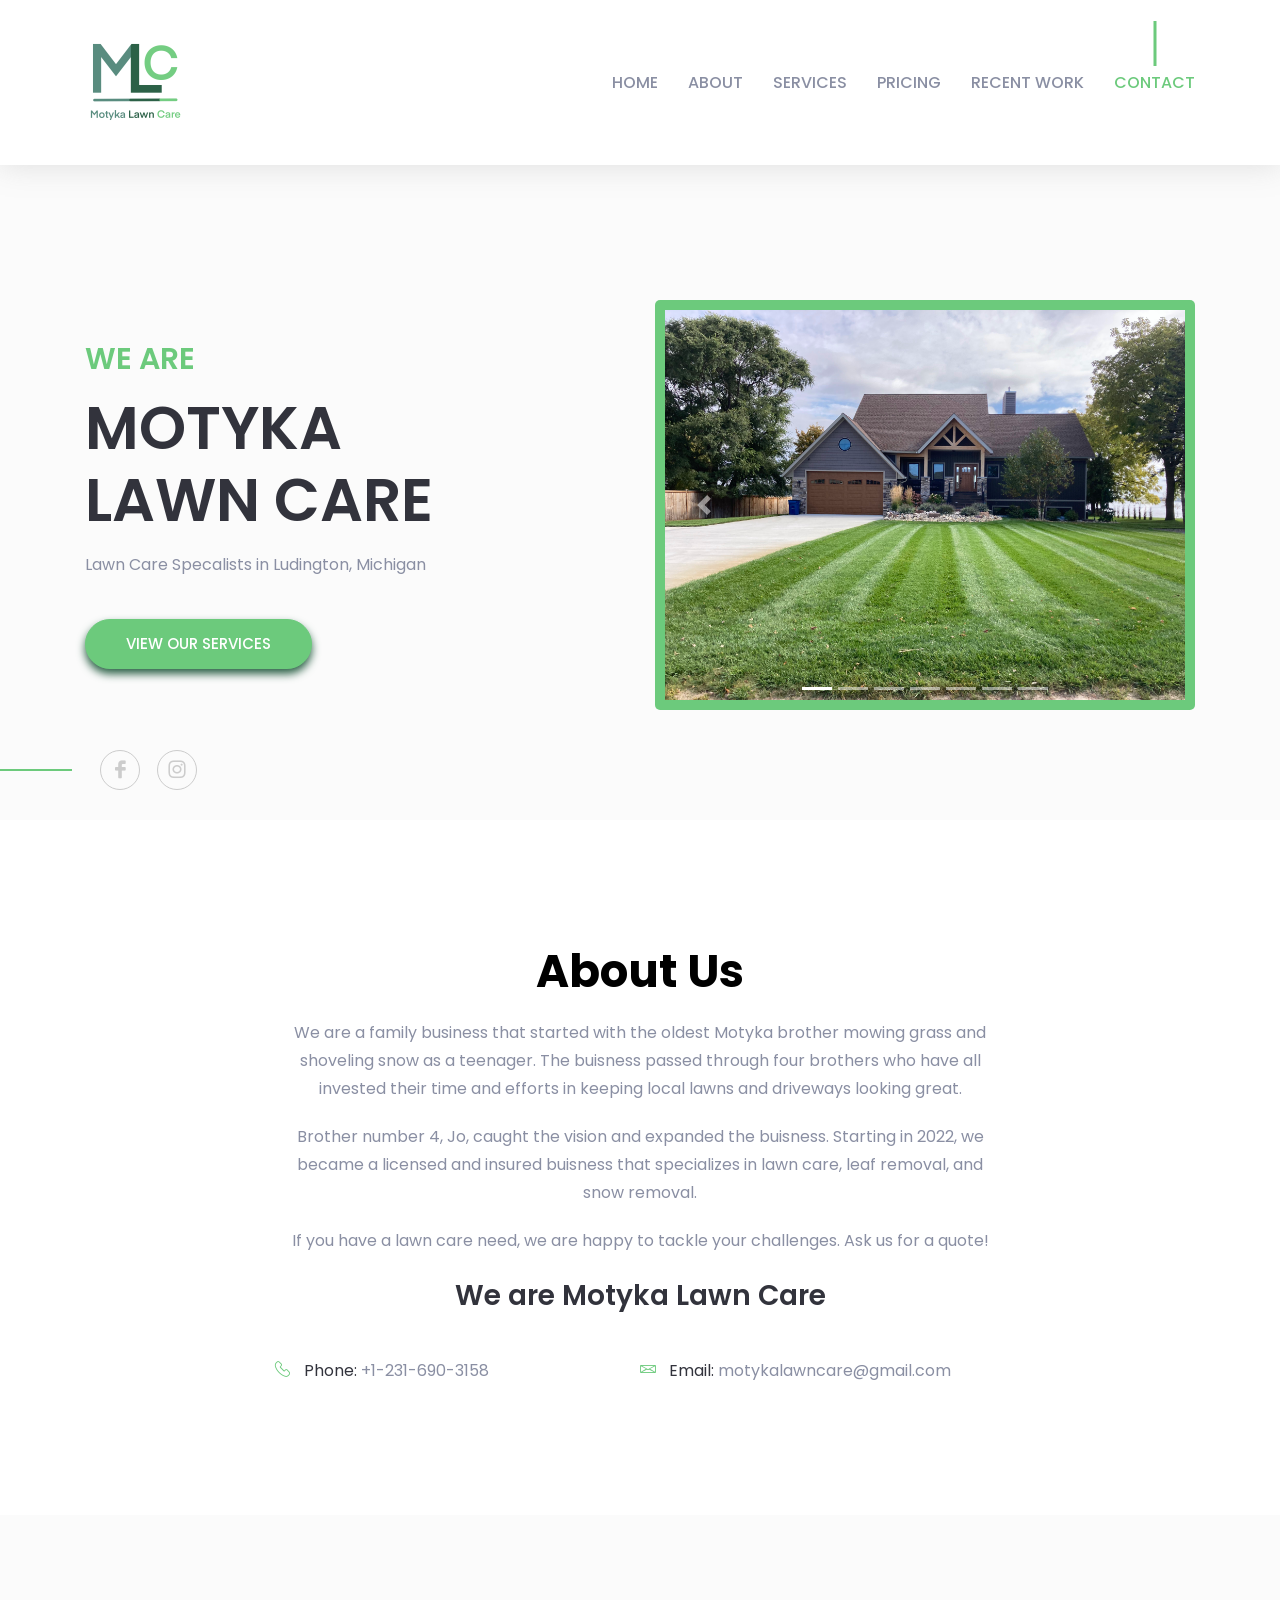
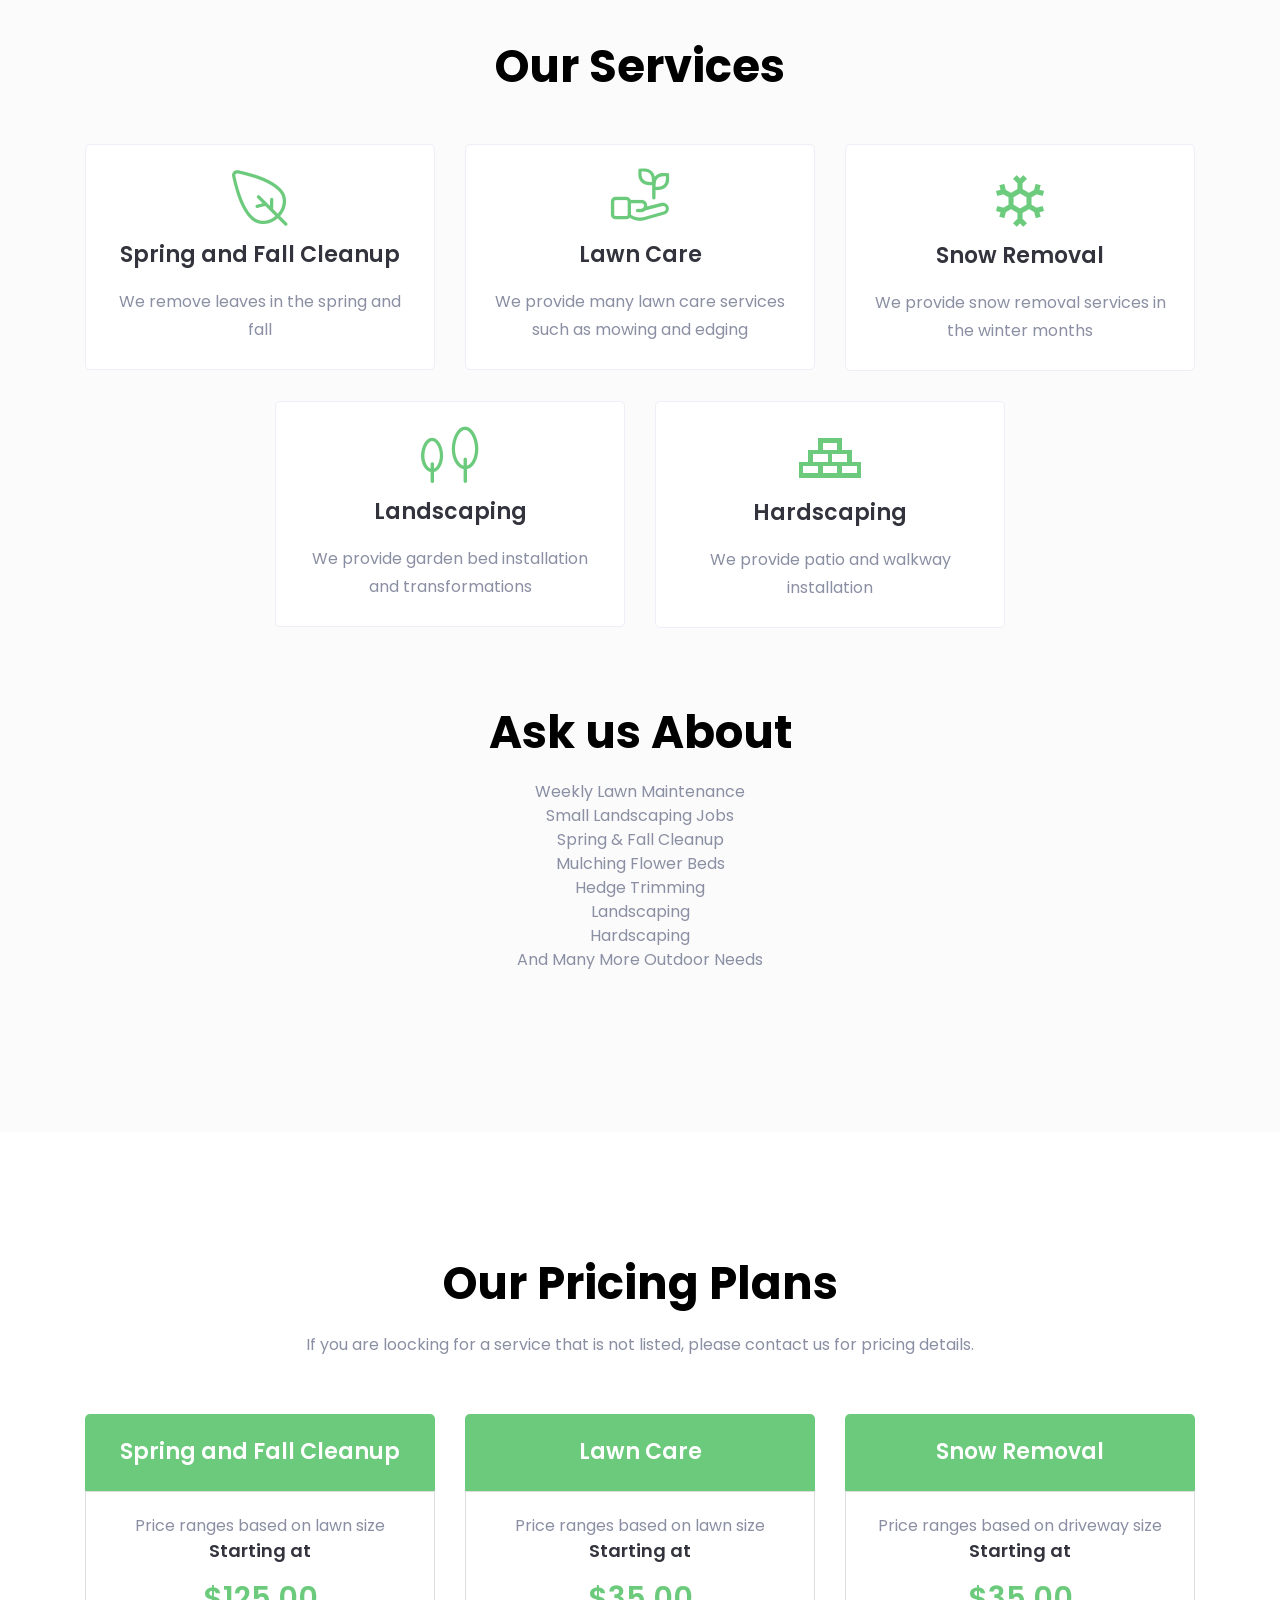
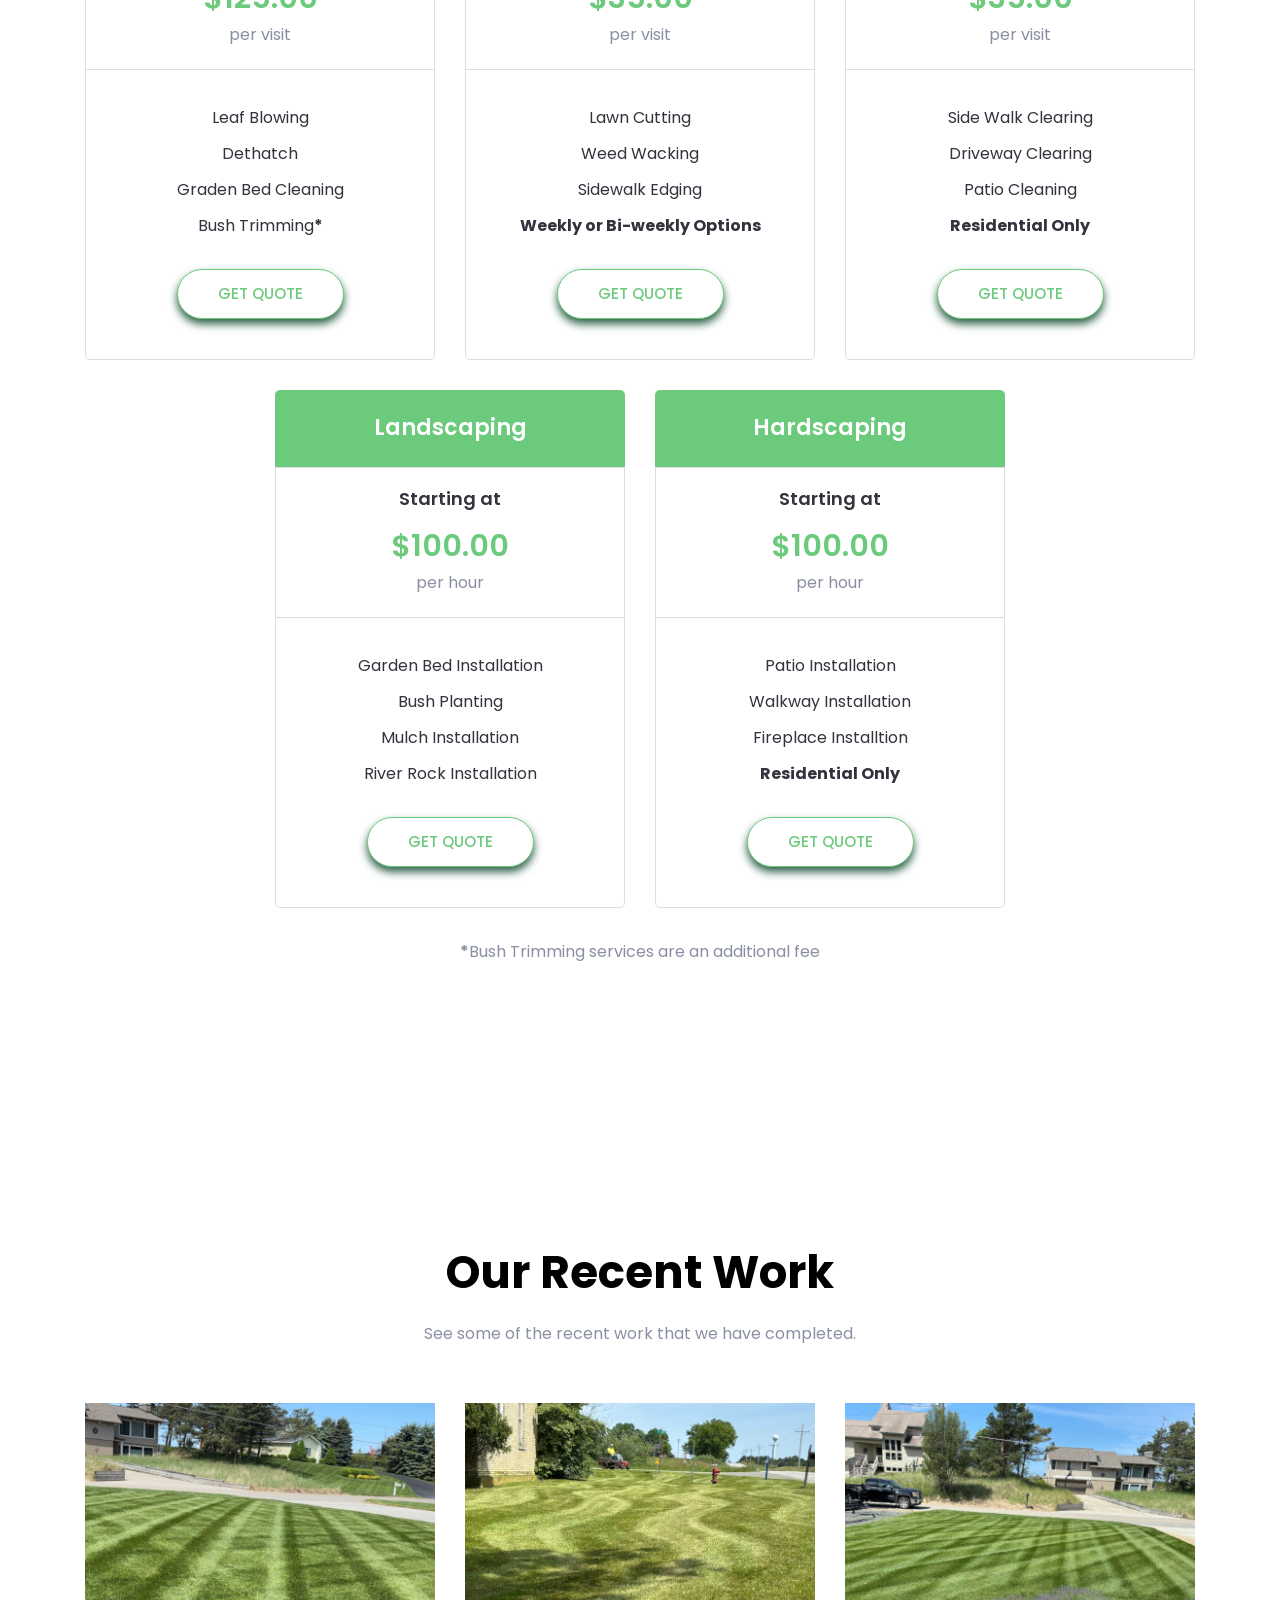
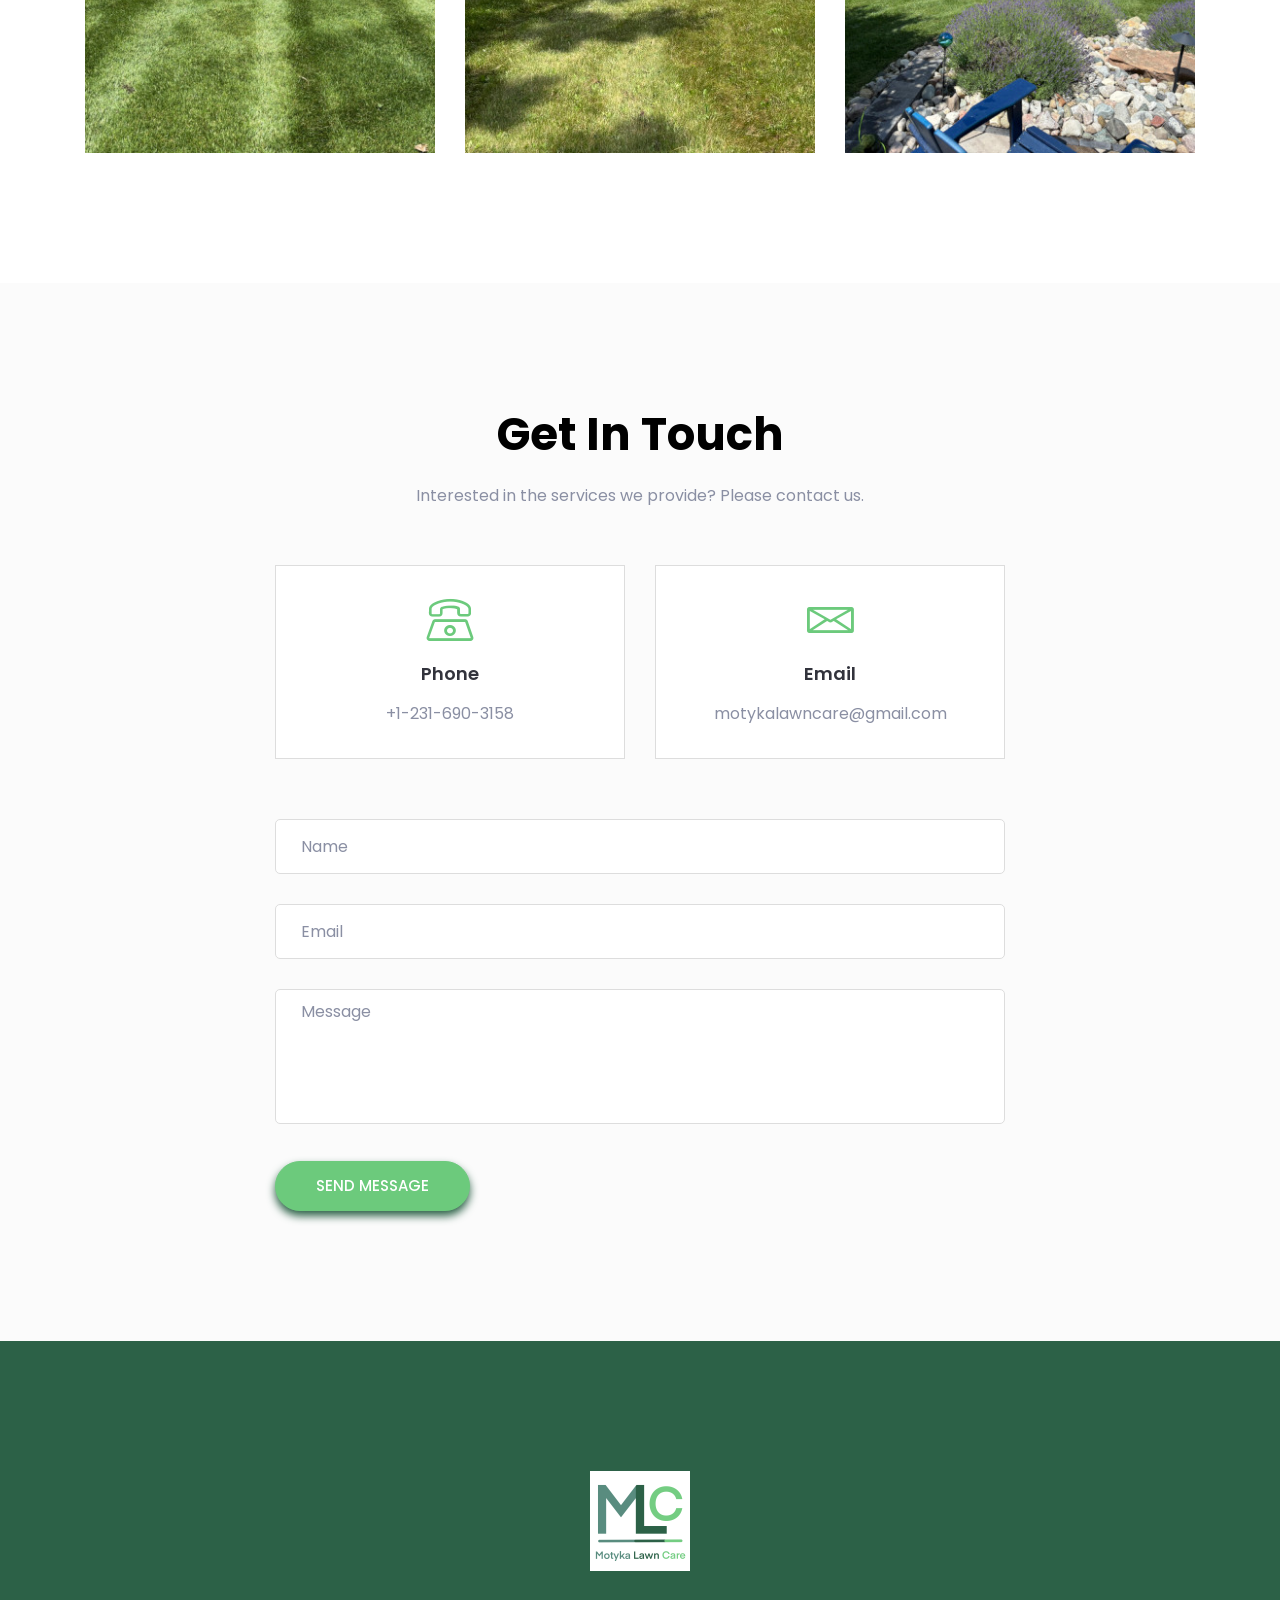
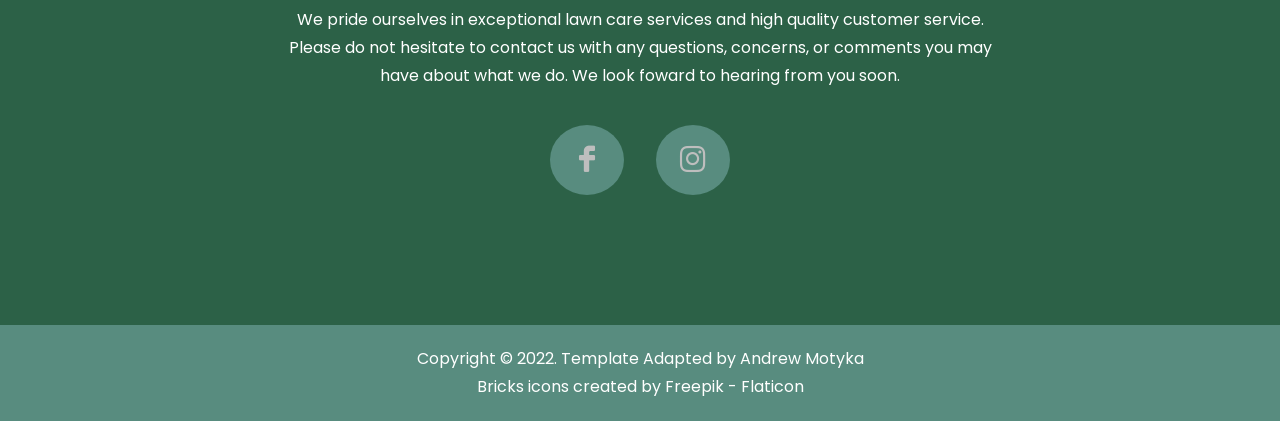
==== commit 545fab40: "Fixing Spelling mistake for astrix text" ====
--- a/index.html
+++ b/index.html
@@ -487,7 +487,7 @@
         </div> <!-- container -->
 		<div class="col-lg-12 mt-30">
 			<div class="section-title text-center pb-25">
-				<p><strong>*</strong>Bushing Trimming services are an additional fee</p>
+				<p><strong>*</strong>Bush Trimming services are an additional fee</p>
 			</div>
 		</div>
 		
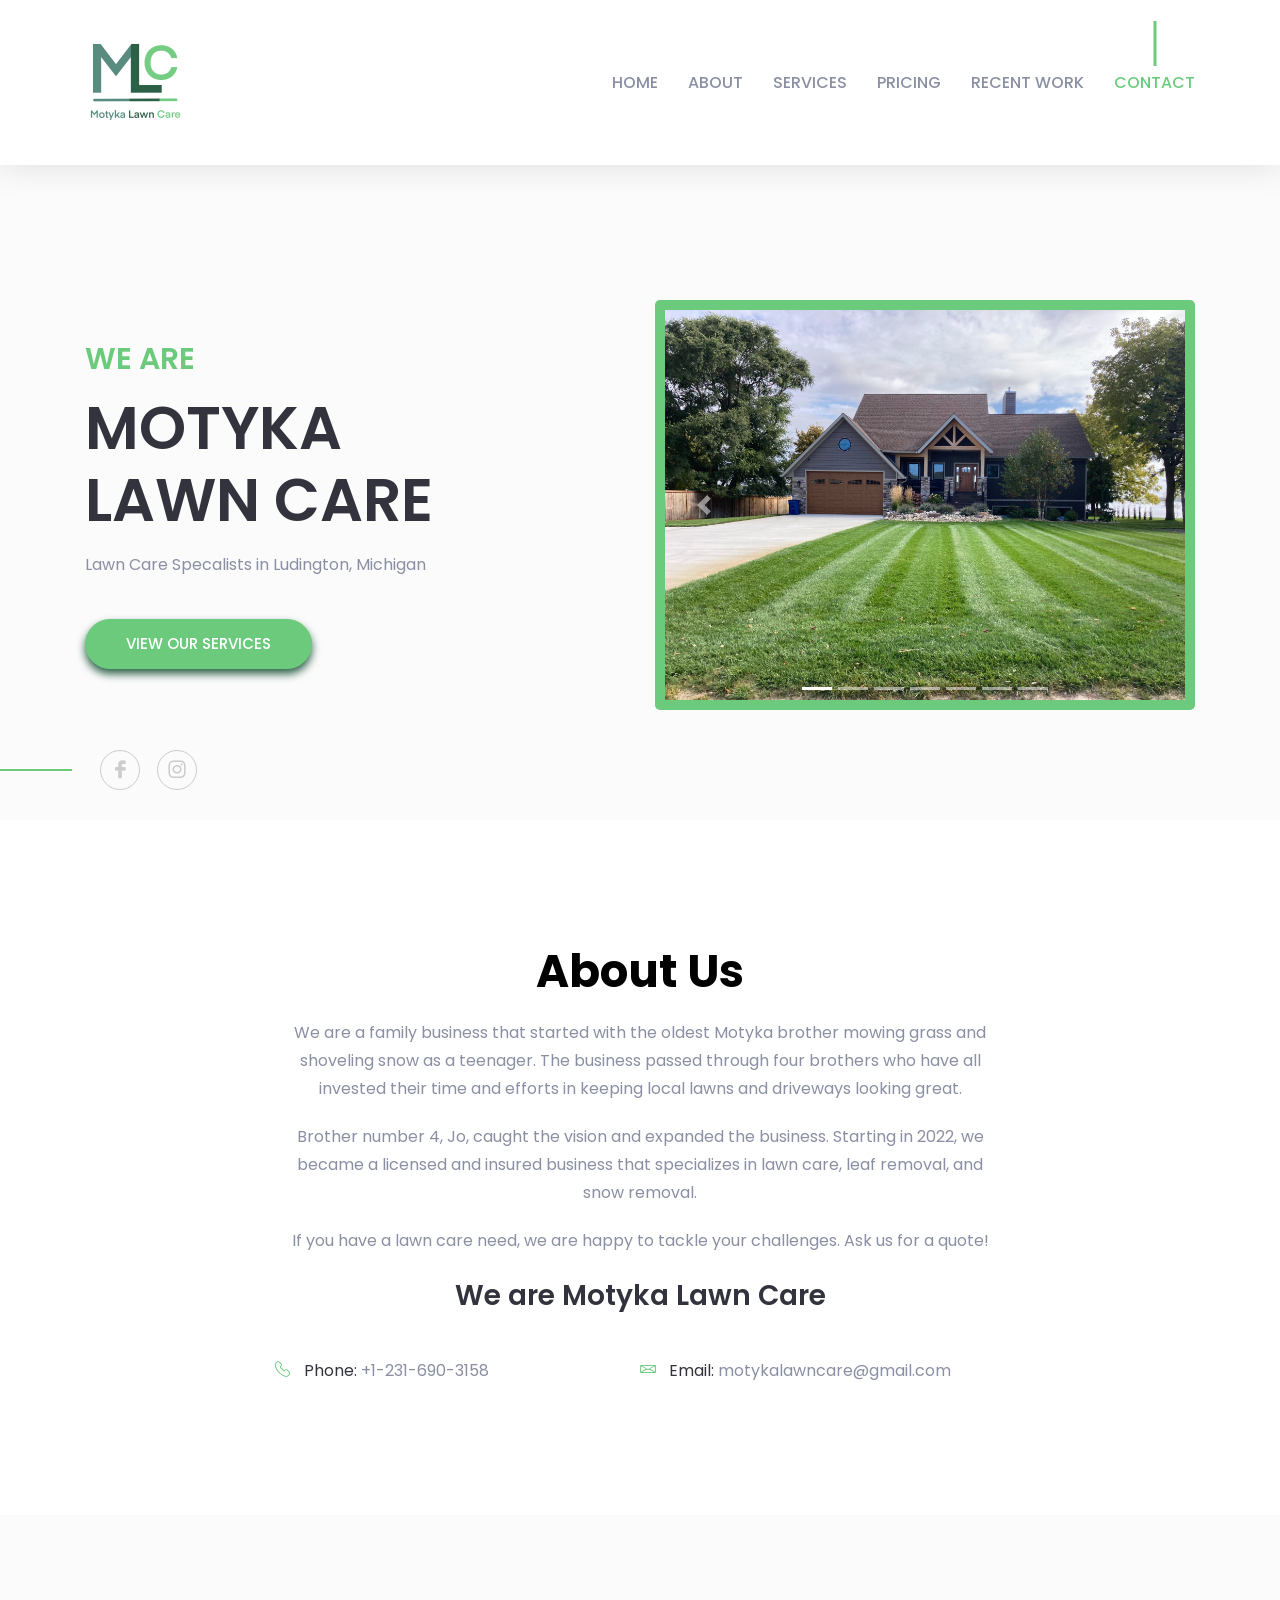
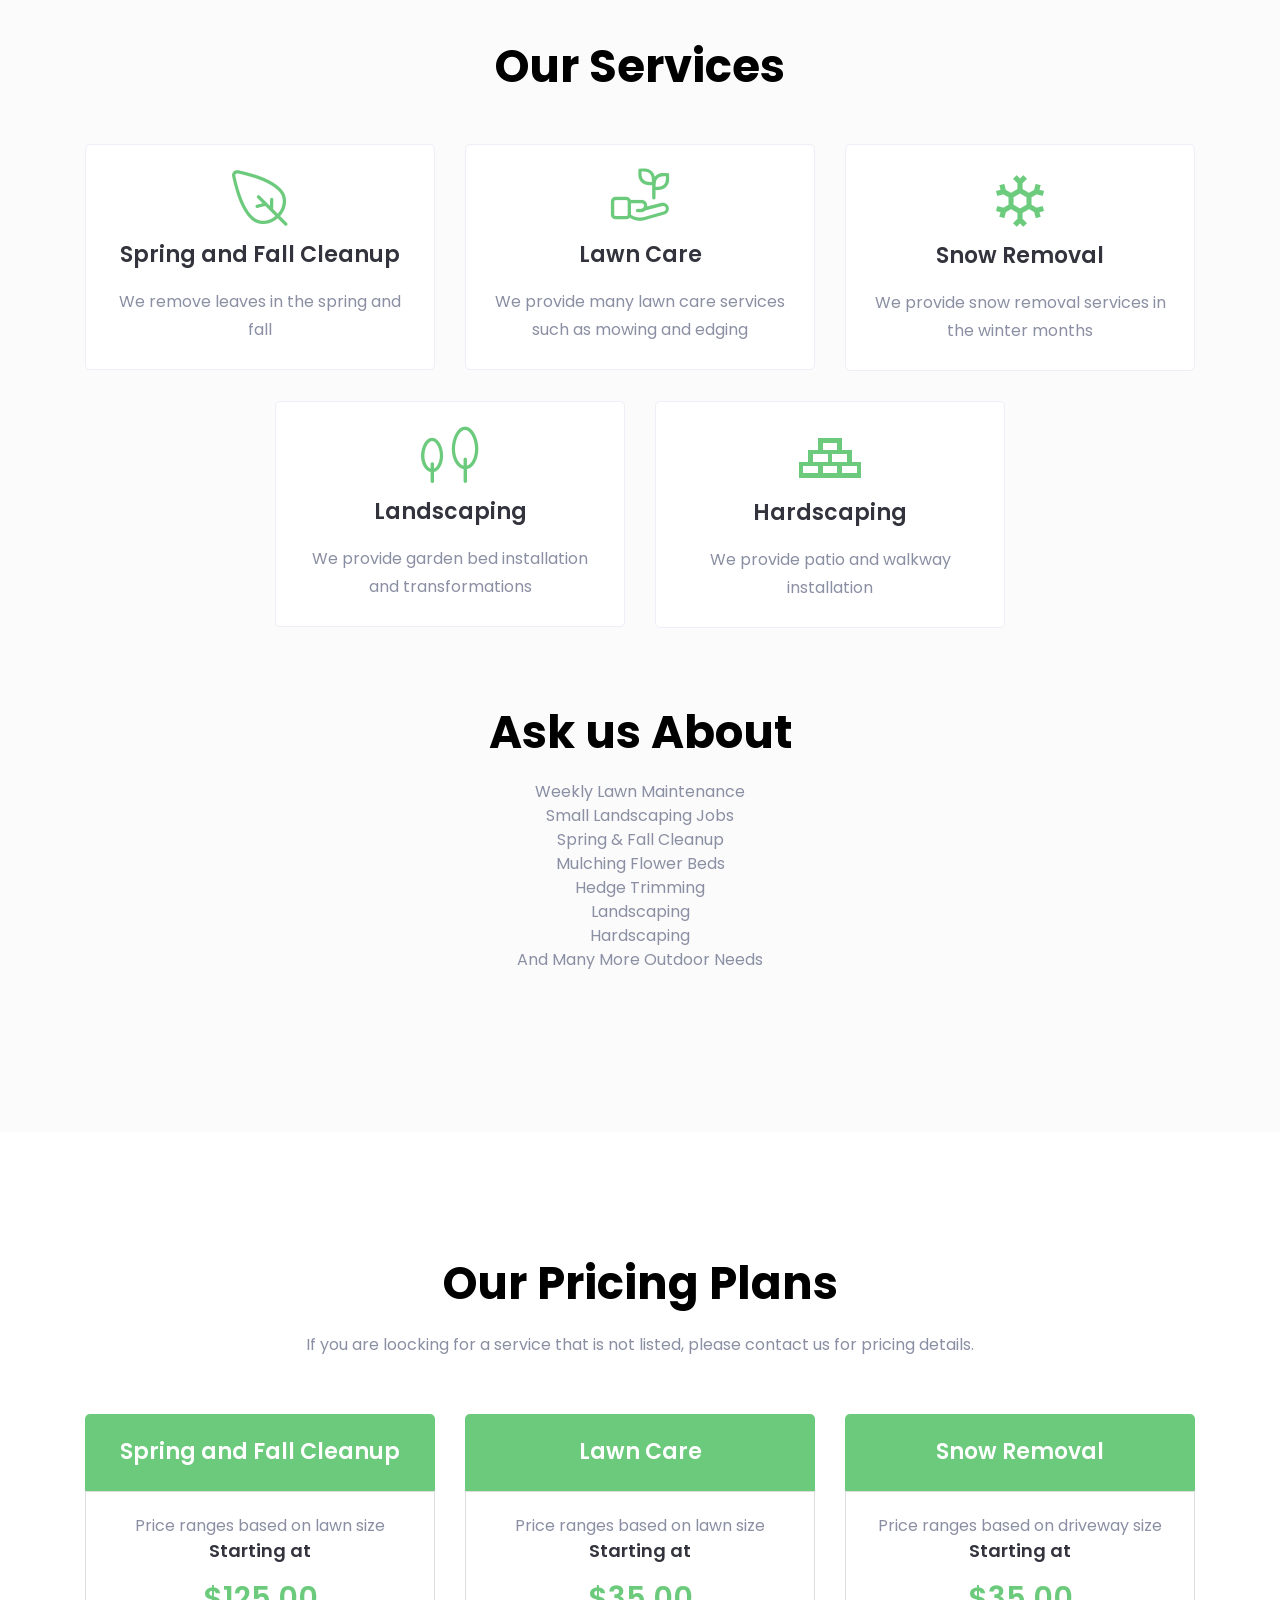
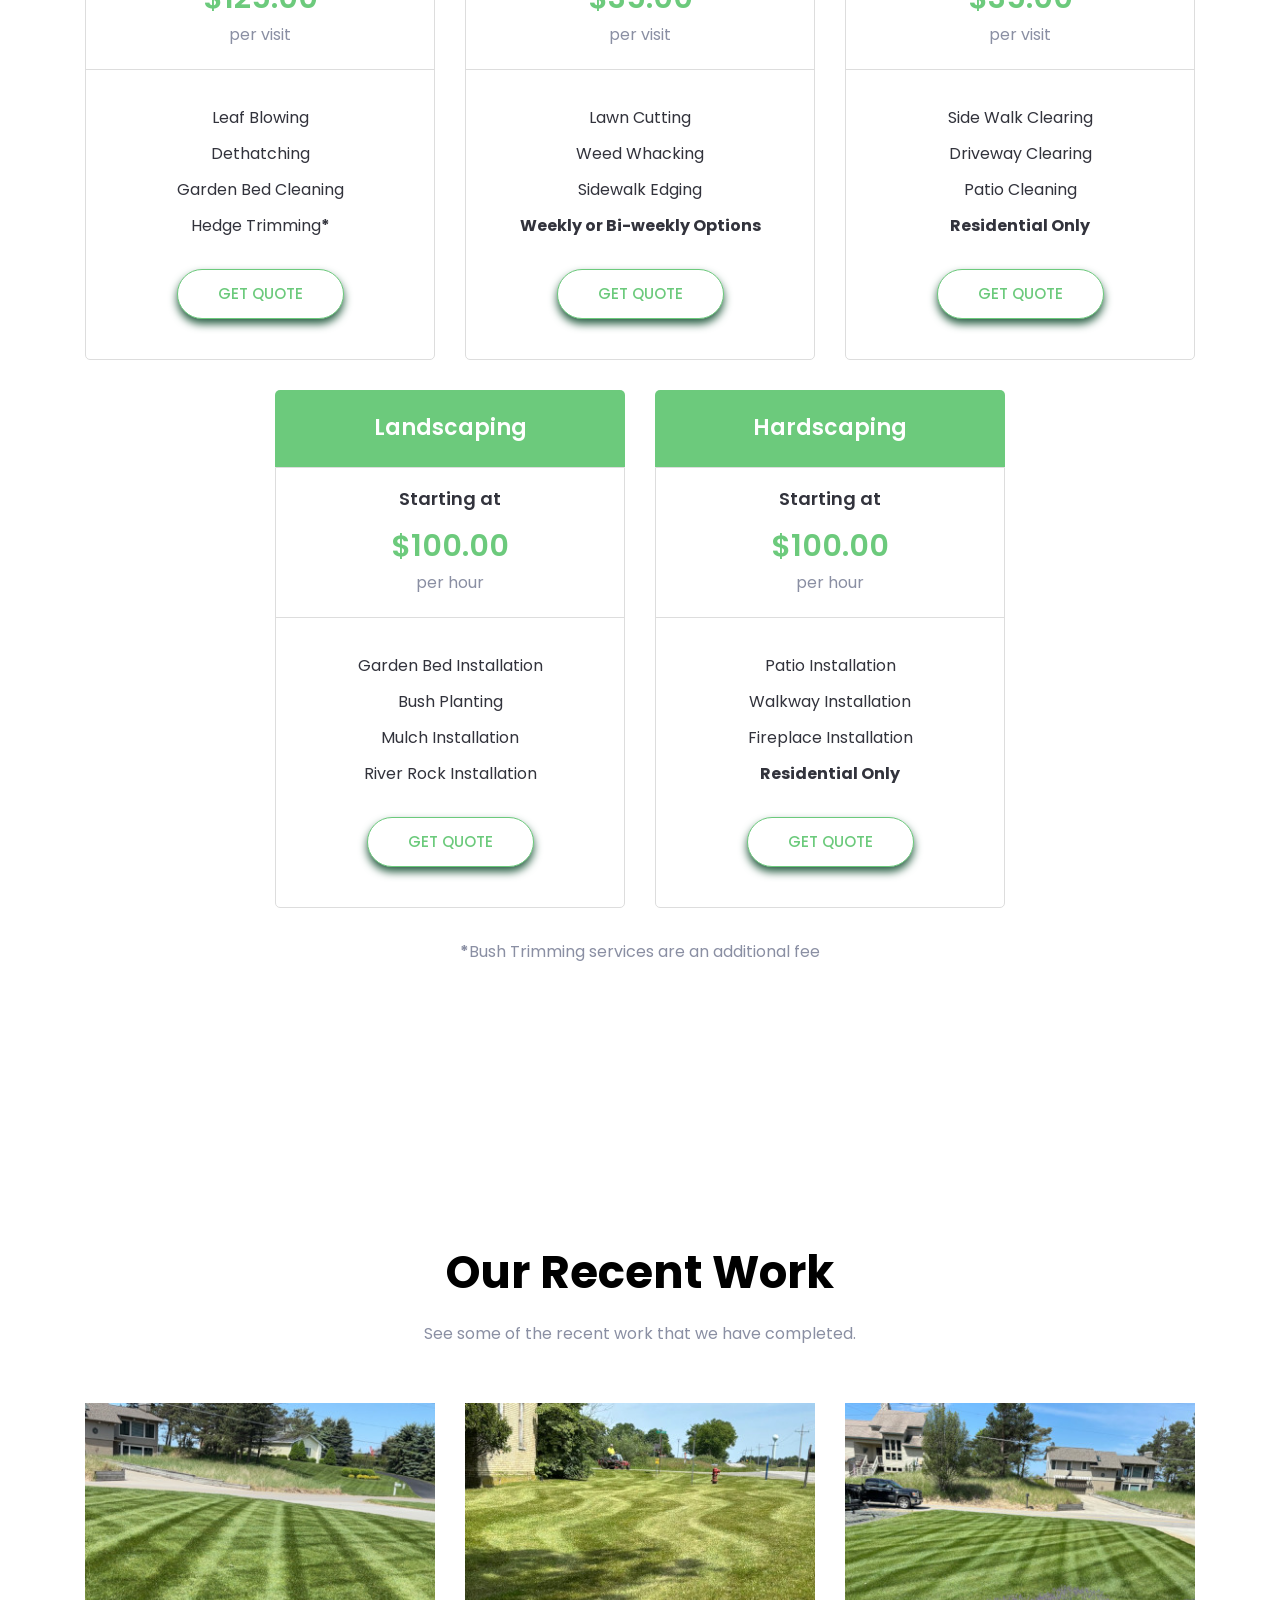
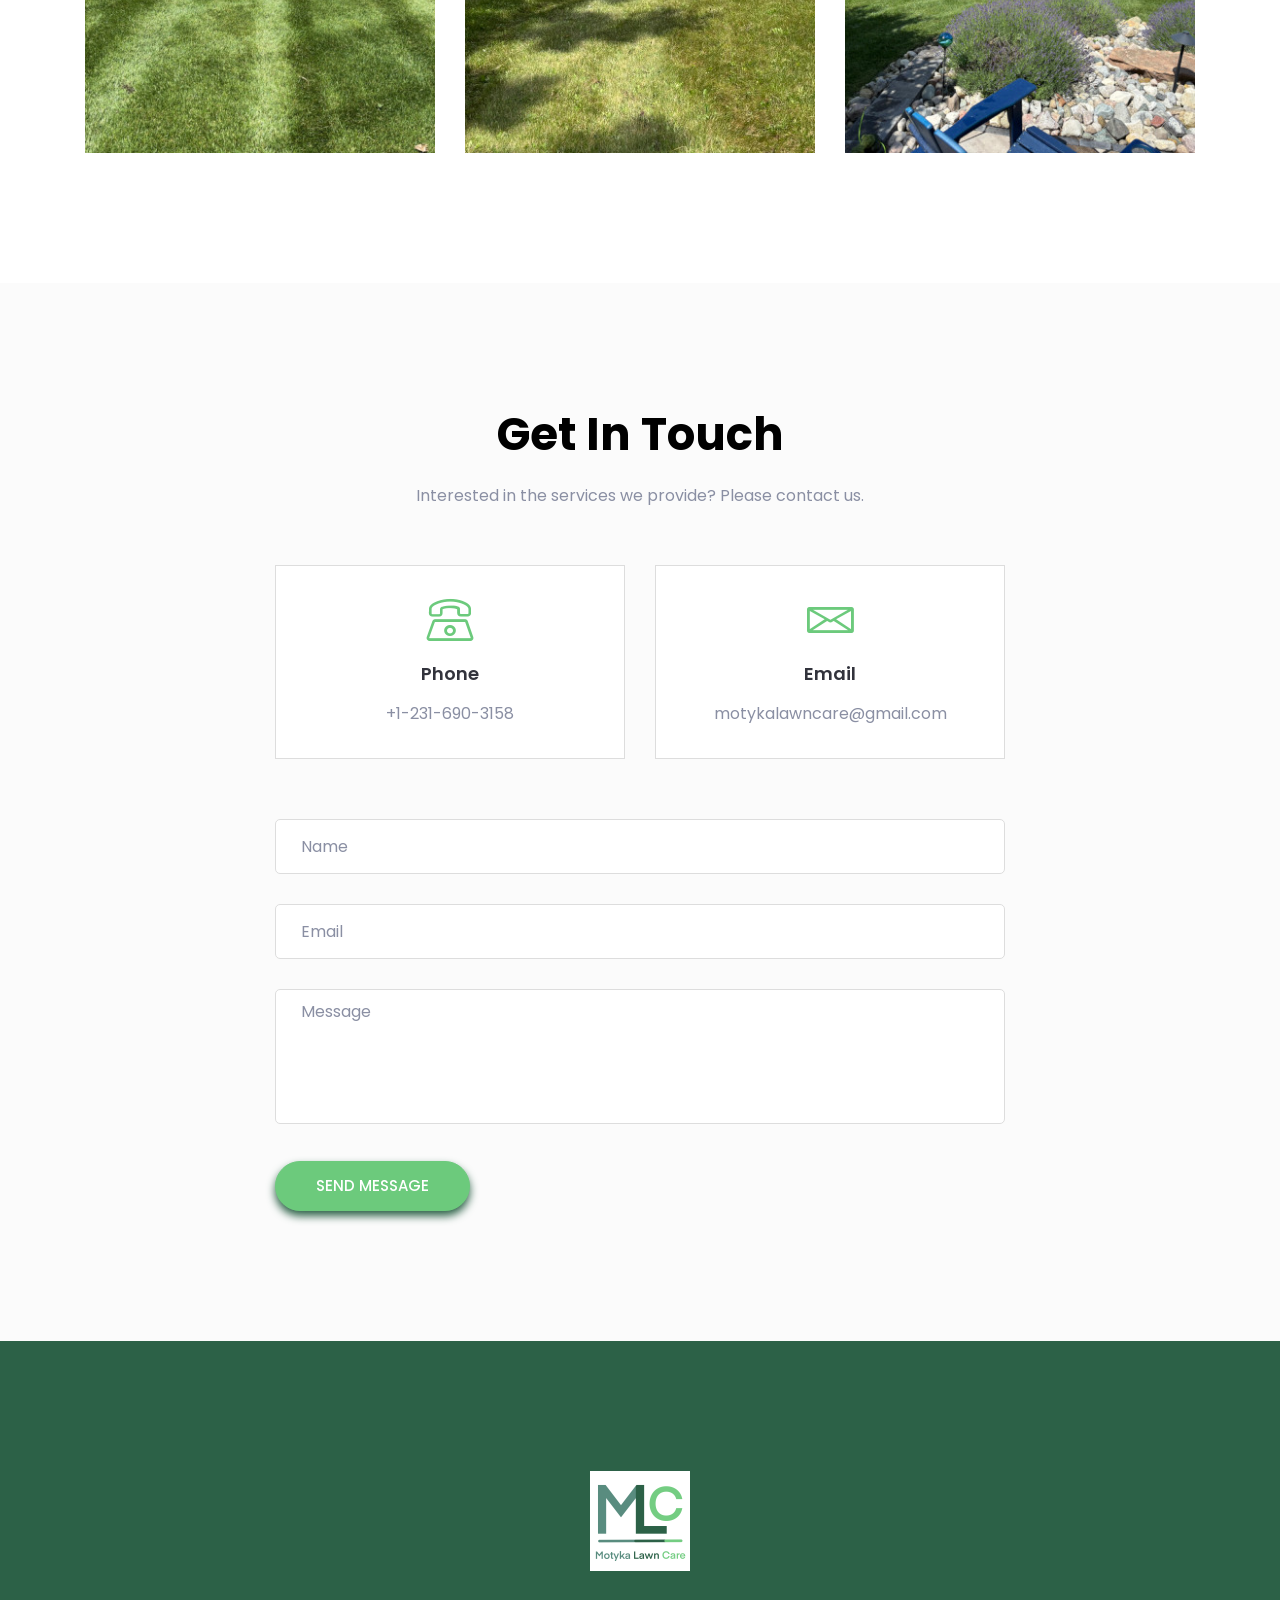
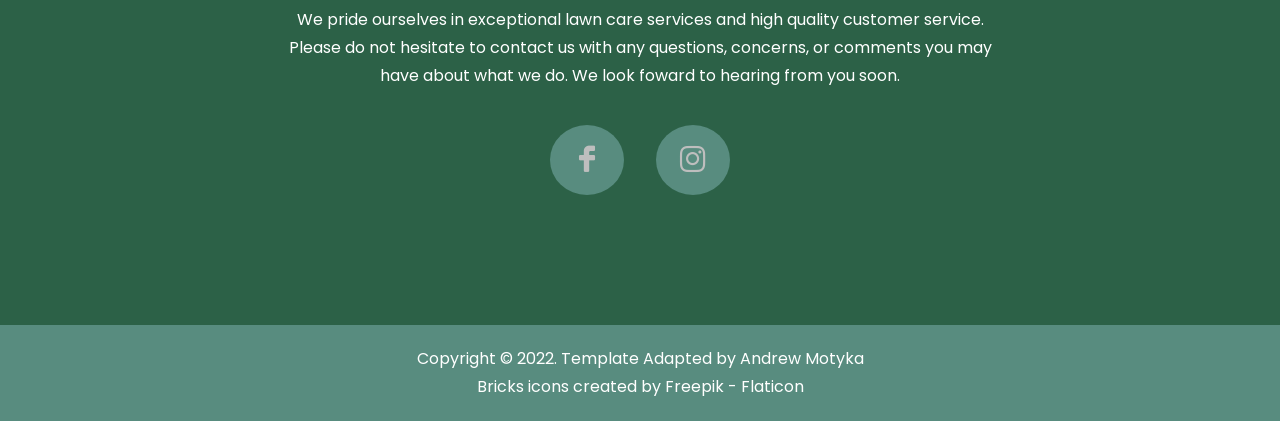
==== commit dc6036fb: "Spelling fixes" ====
--- a/index.html
+++ b/index.html
@@ -182,11 +182,11 @@
                 <div class="col-lg-8">
                     <div class="section-title text-center">
                         <h2 class="title">About Us</h2>
-                        <p>We are a family business that started with the oldest Motyka brother mowing grass and shoveling snow as a teenager. The buisness passed through four brothers who have all invested their time and efforts in keeping local lawns and driveways looking great.</p>
+                        <p>We are a family business that started with the oldest Motyka brother mowing grass and shoveling snow as a teenager. The business passed through four brothers who have all invested their time and efforts in keeping local lawns and driveways looking great.</p>
                         <p></p>
                     </div> <!-- paragraph -->
                     <div class="section-title text-center pt-20">
-                        <p>Brother number 4, Jo, caught the vision and expanded the buisness. Starting in 2022, we became a licensed and insured buisness that specializes in lawn care, leaf removal, and snow removal.</p>
+                        <p>Brother number 4, Jo, caught the vision and expanded the business. Starting in 2022, we became a licensed and insured business that specializes in lawn care, leaf removal, and snow removal.</p>
                     </div> <!-- paragraph -->
                     <div class="section-title text-center pt-20">
                         <p>If you have a lawn care need, we are happy to tackle your challenges. Ask us for a quote!</p>
@@ -365,9 +365,9 @@
                             <div class="pricing-list">
                                 <ul>
                                     <li>Leaf Blowing</li>
-                                    <li>Dethatch</li>
-									<li>Graden Bed Cleaning</li>
-                                    <li>Bush Trimming<strong>*</strong></li>
+                                    <li>Dethatching</li>
+									<li>Garden Bed Cleaning</li>
+                                    <li>Hedge Trimming<strong>*</strong></li>
                                 </ul>
                             </div>
                             <div class="pricing-btn">
@@ -391,7 +391,7 @@
                             <div class="pricing-list">
                                 <ul>
                                     <li>Lawn Cutting</li>
-                                    <li>Weed Wacking</li>
+                                    <li>Weed Whacking</li>
                                     <li>Sidewalk Edging</li>
 									<li><strong>Weekly or Bi-weekly Options</strong></li>
                                 </ul>
@@ -473,7 +473,7 @@
                                 <ul>
                                     <li>Patio Installation</li>
                                     <li>Walkway Installation</li>
-                                    <li>Fireplace Installtion</li>
+                                    <li>Fireplace Installation</li>
 									<li><strong>Residential Only</strong></li>
                                 </ul>
                             </div>
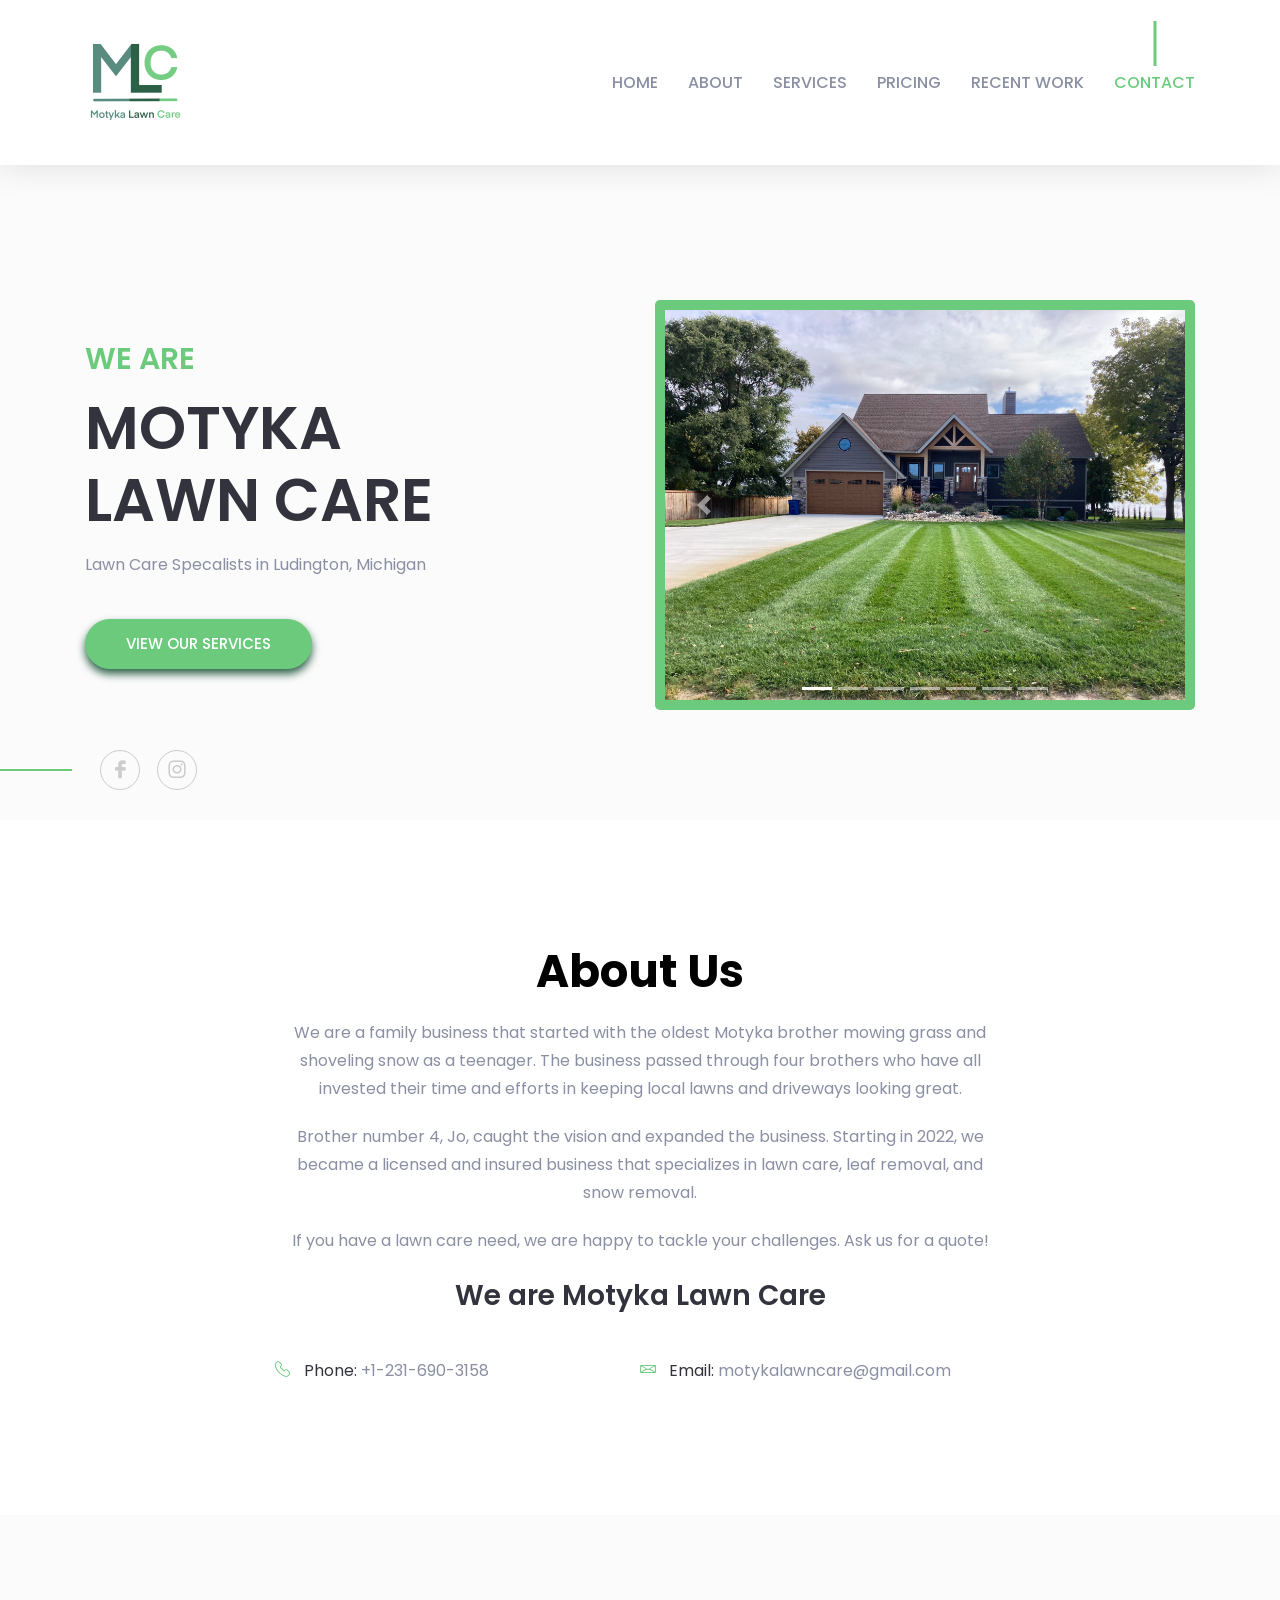
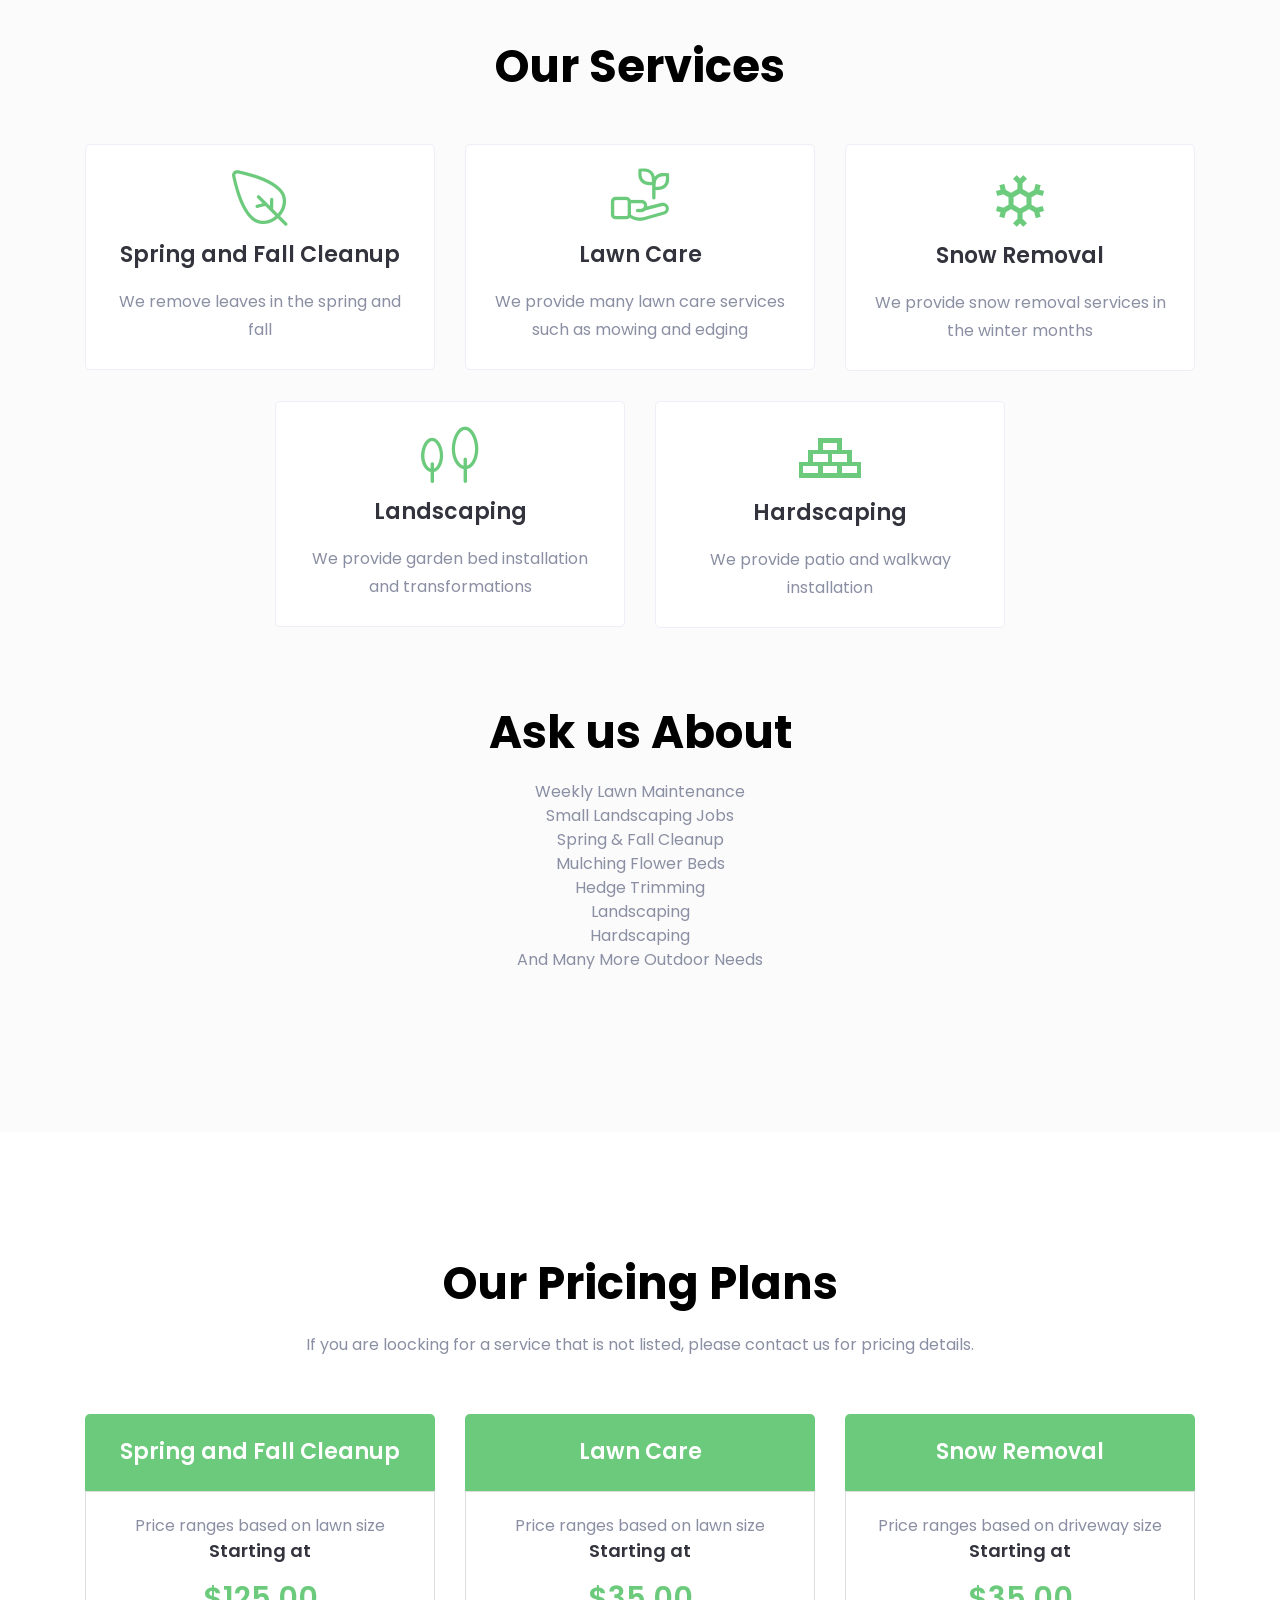
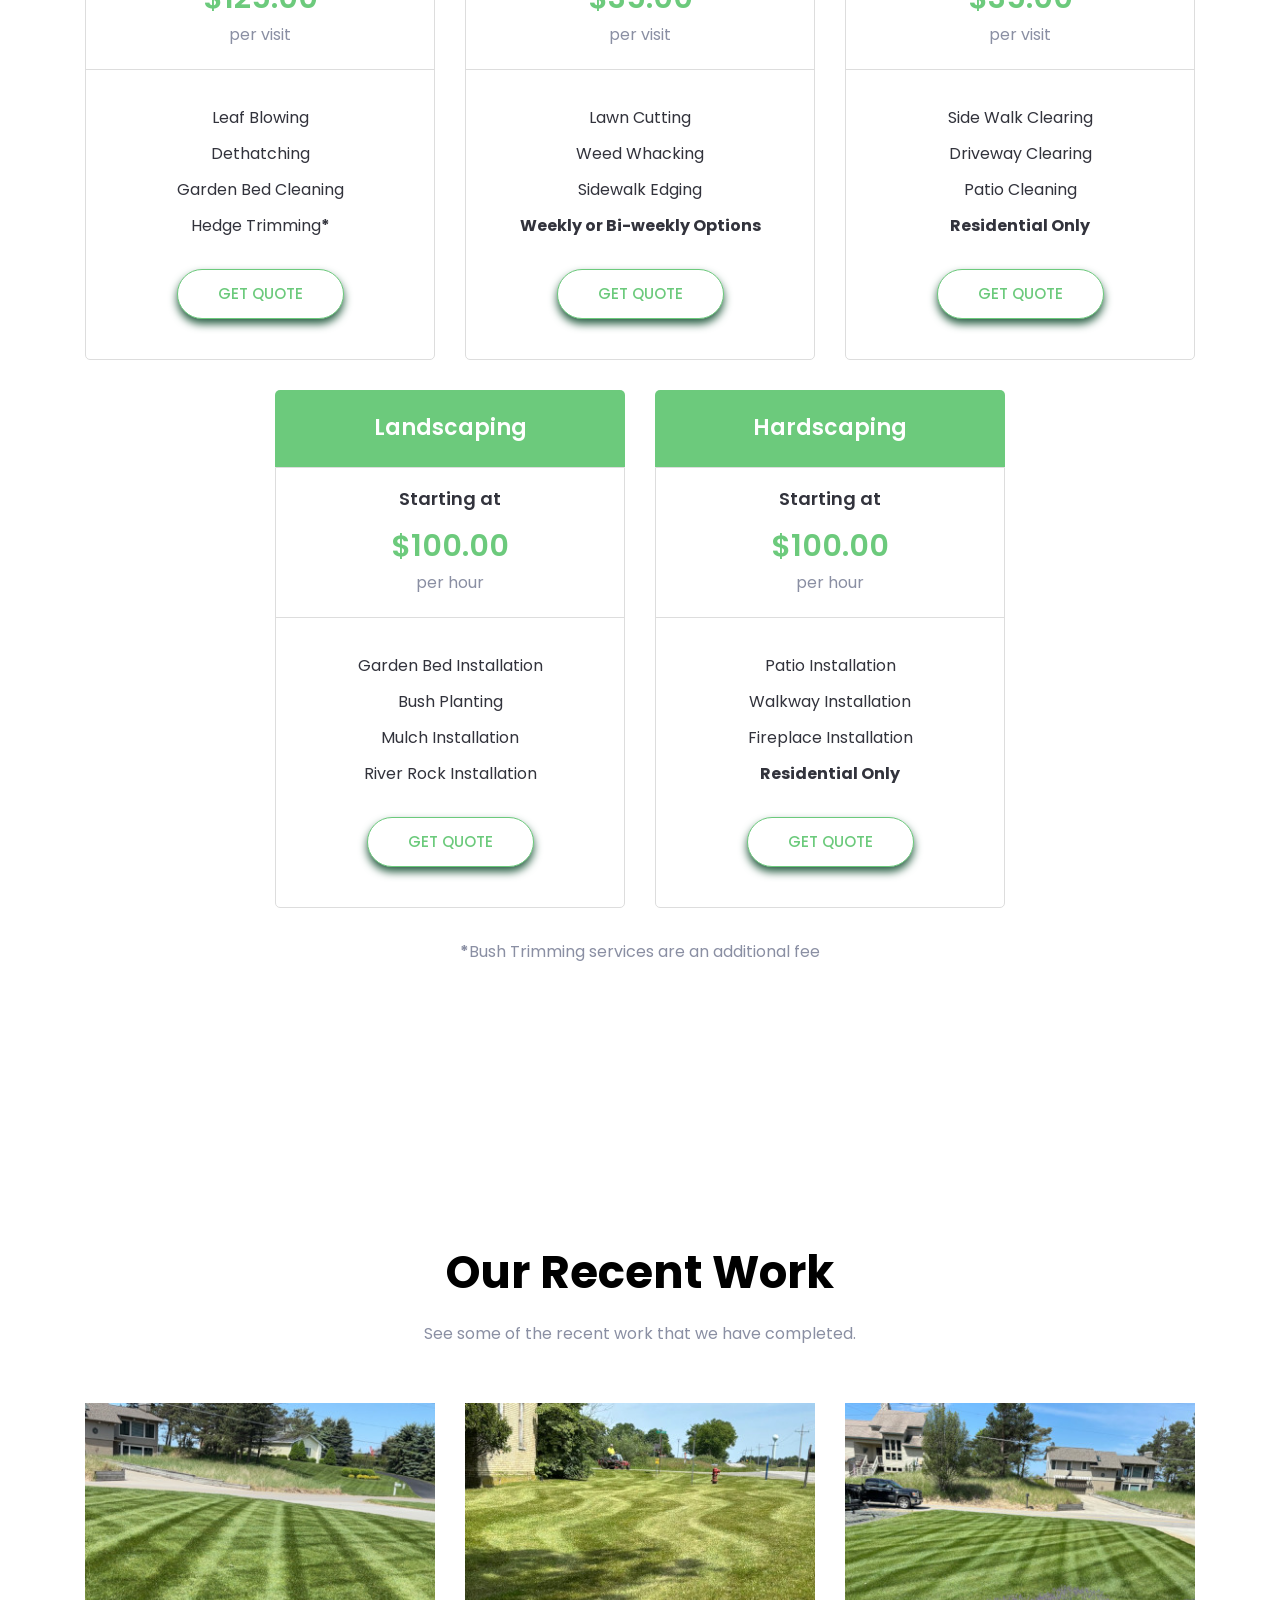
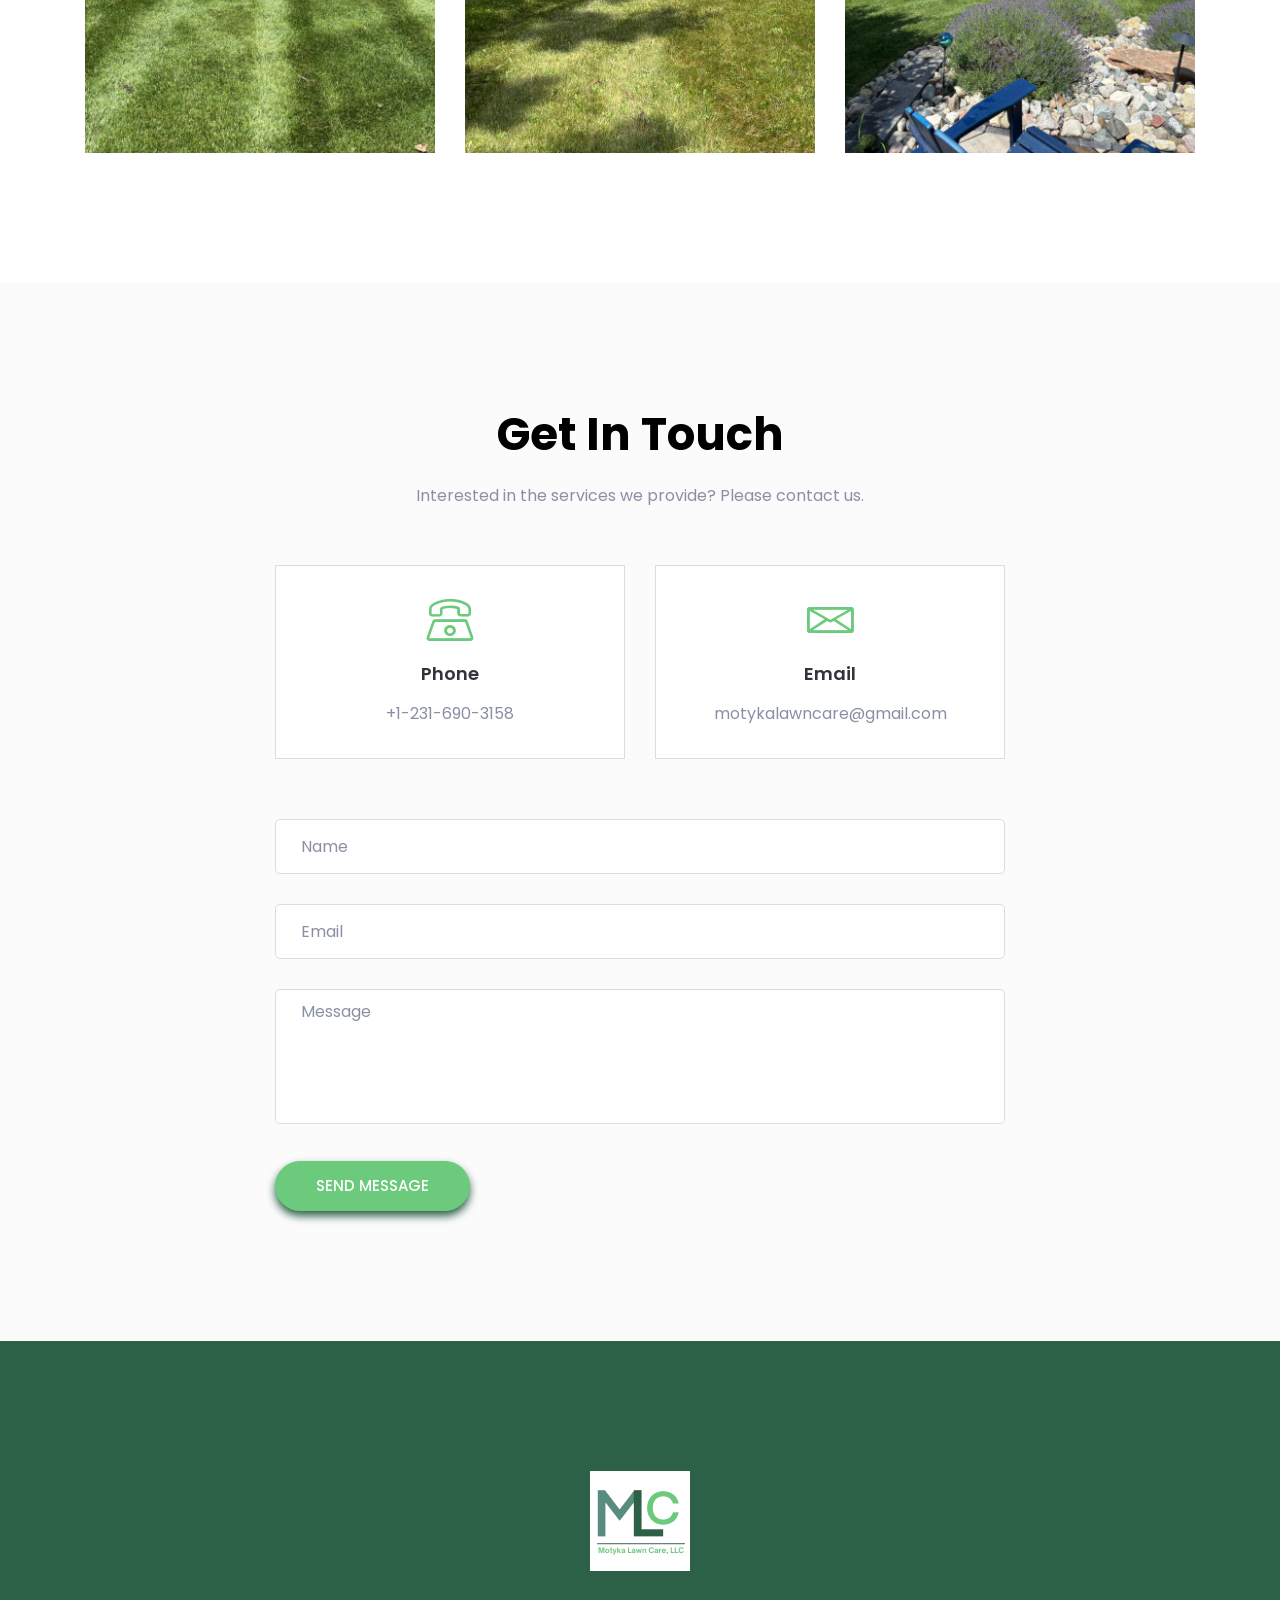
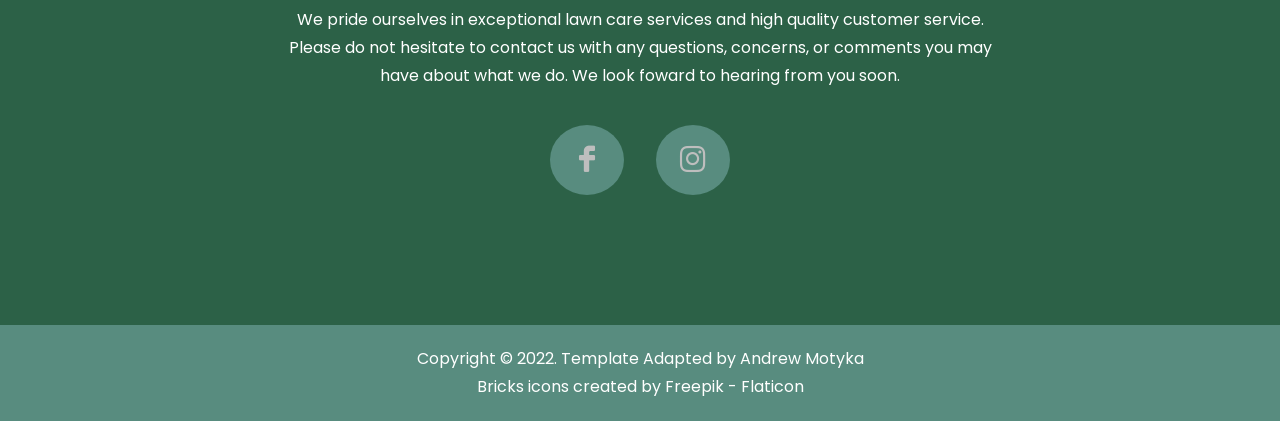
==== commit c1c7f185: "Updating the logo" ====
--- a/index.html
+++ b/index.html
@@ -649,7 +649,7 @@
                     <div class="col-lg-8">
                         <div class="footer-content text-center">
                             <a href="index.html">
-                                <img src="assets/images/logo/MLCLogo_Full_White_100.png" alt="Logo">
+                                <img src="assets/images/logo/MLCLogo_Full_White_100_2.png" alt="Logo">
                             </a>
                             <p class="mt-">We pride ourselves in exceptional lawn care services and high quality customer service. Please do not hesitate to contact us with any questions, concerns, or comments you may have about what we do. We look foward to hearing from you soon.</p>
                             <ul>
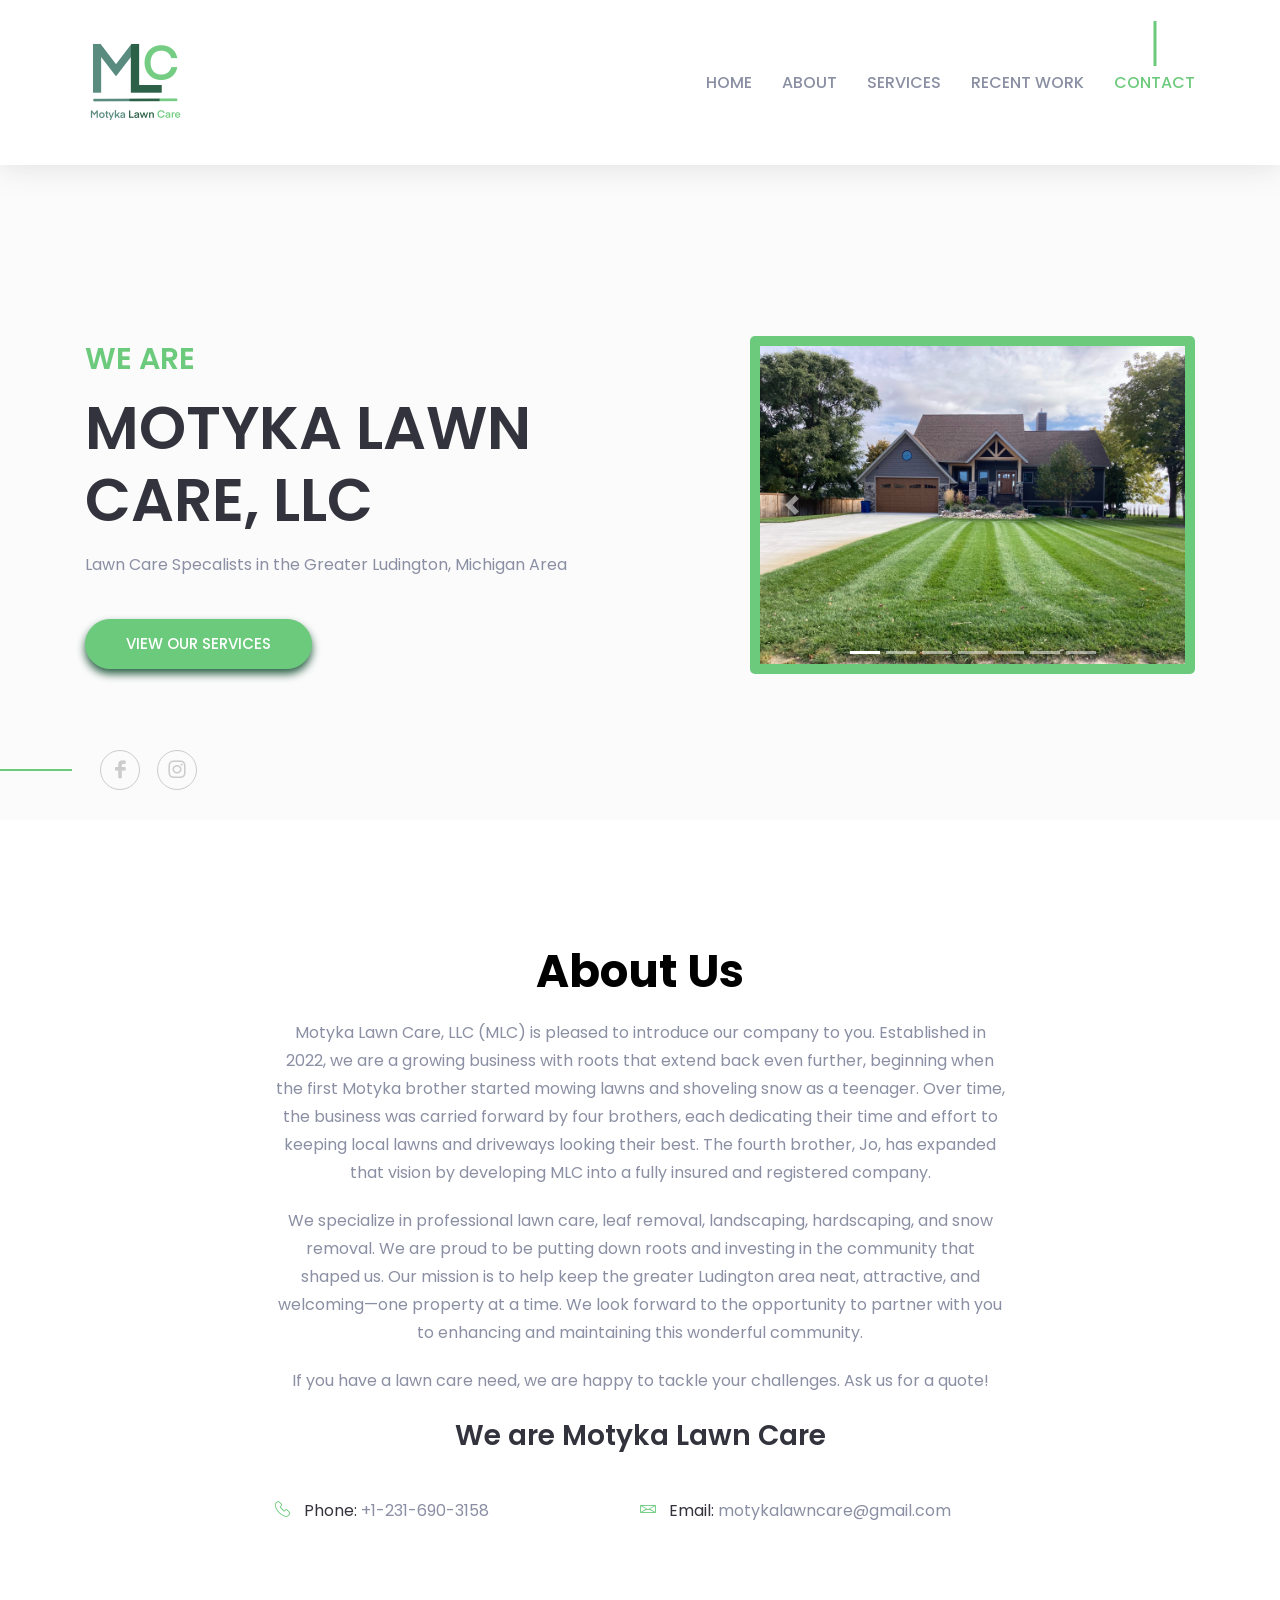
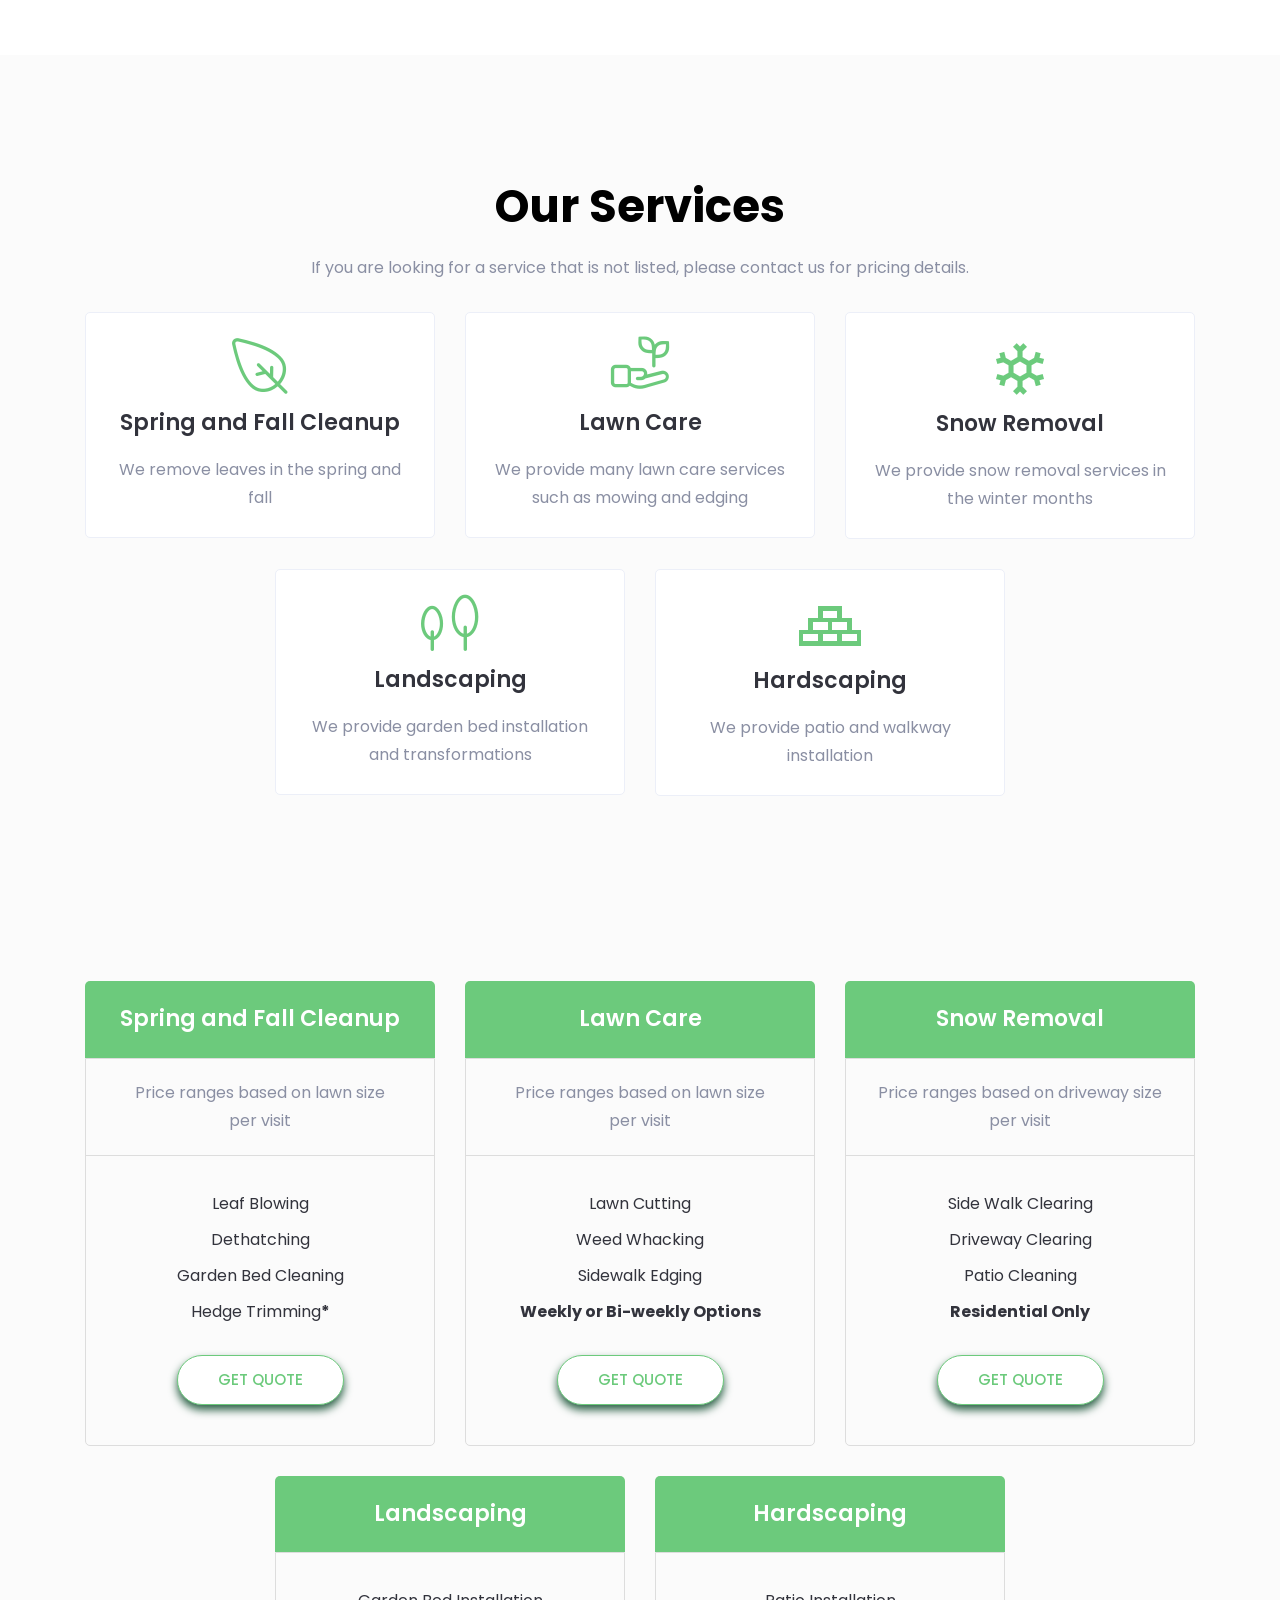
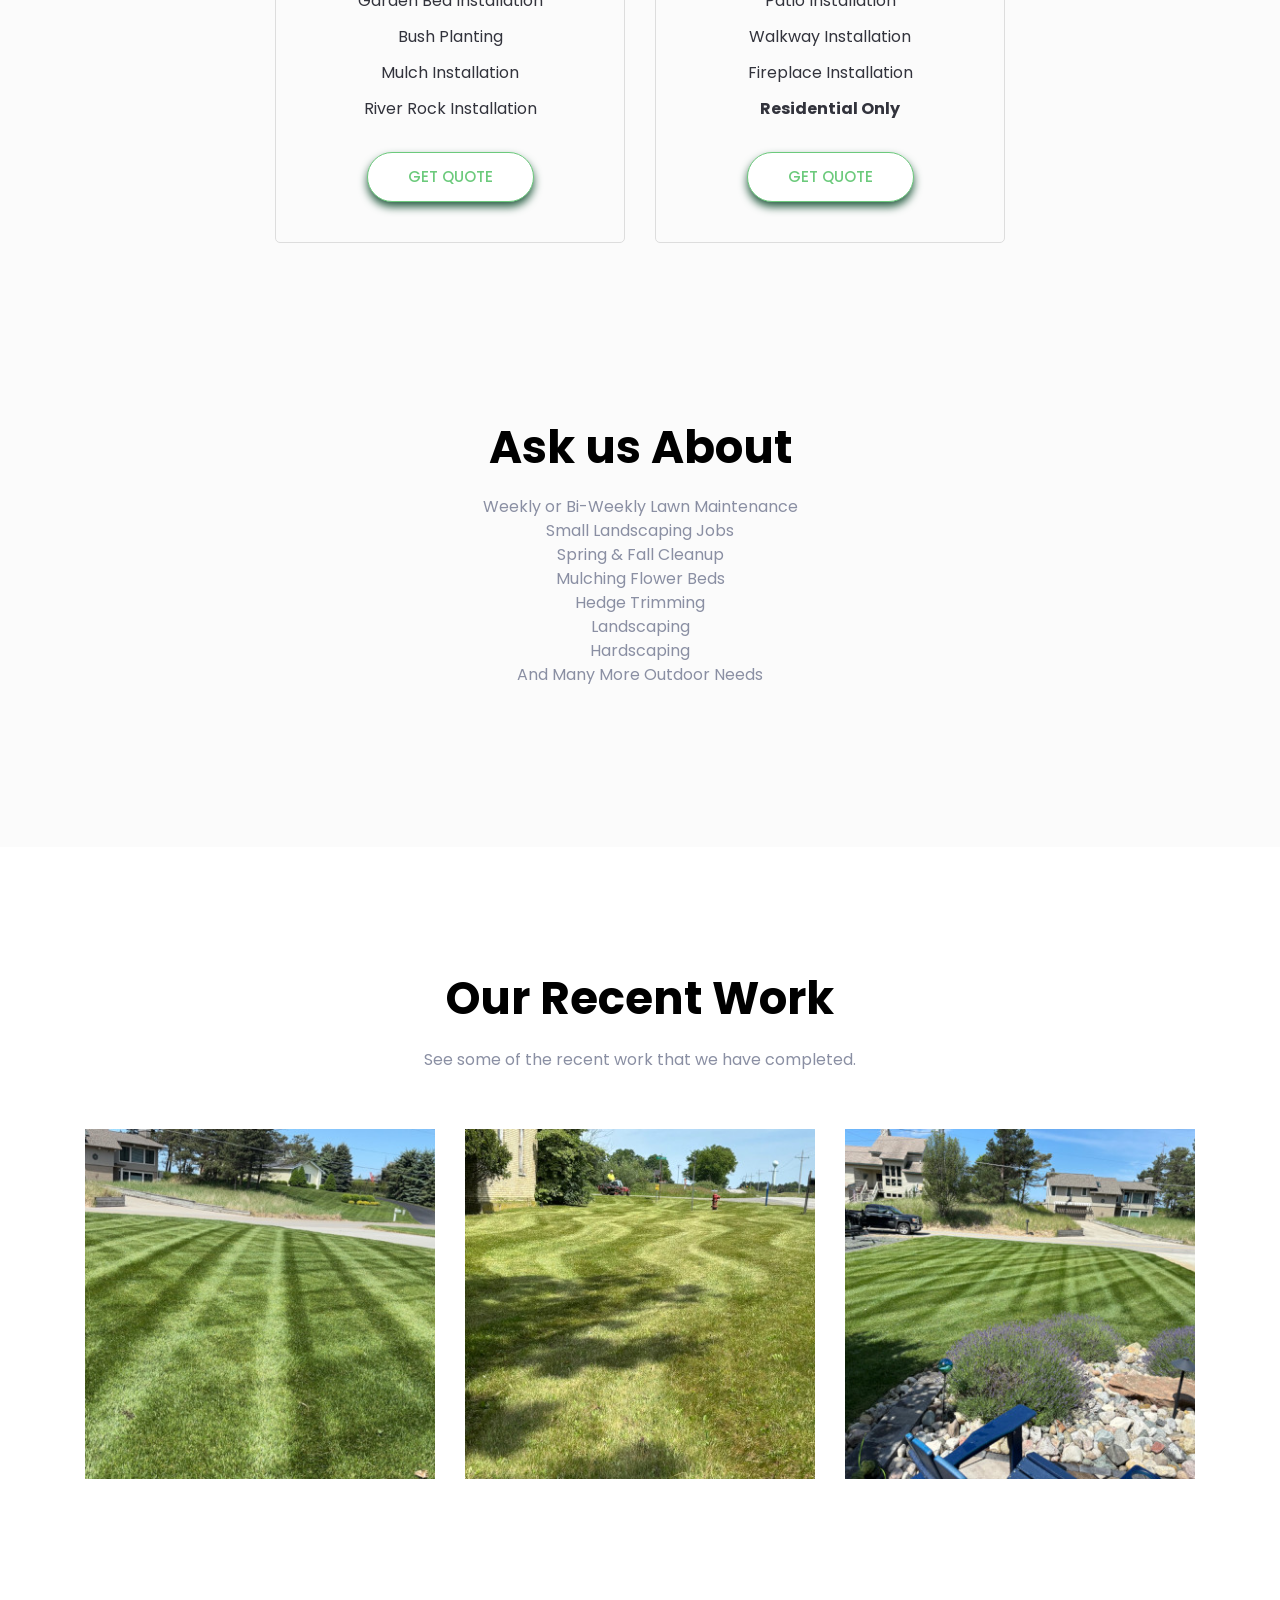
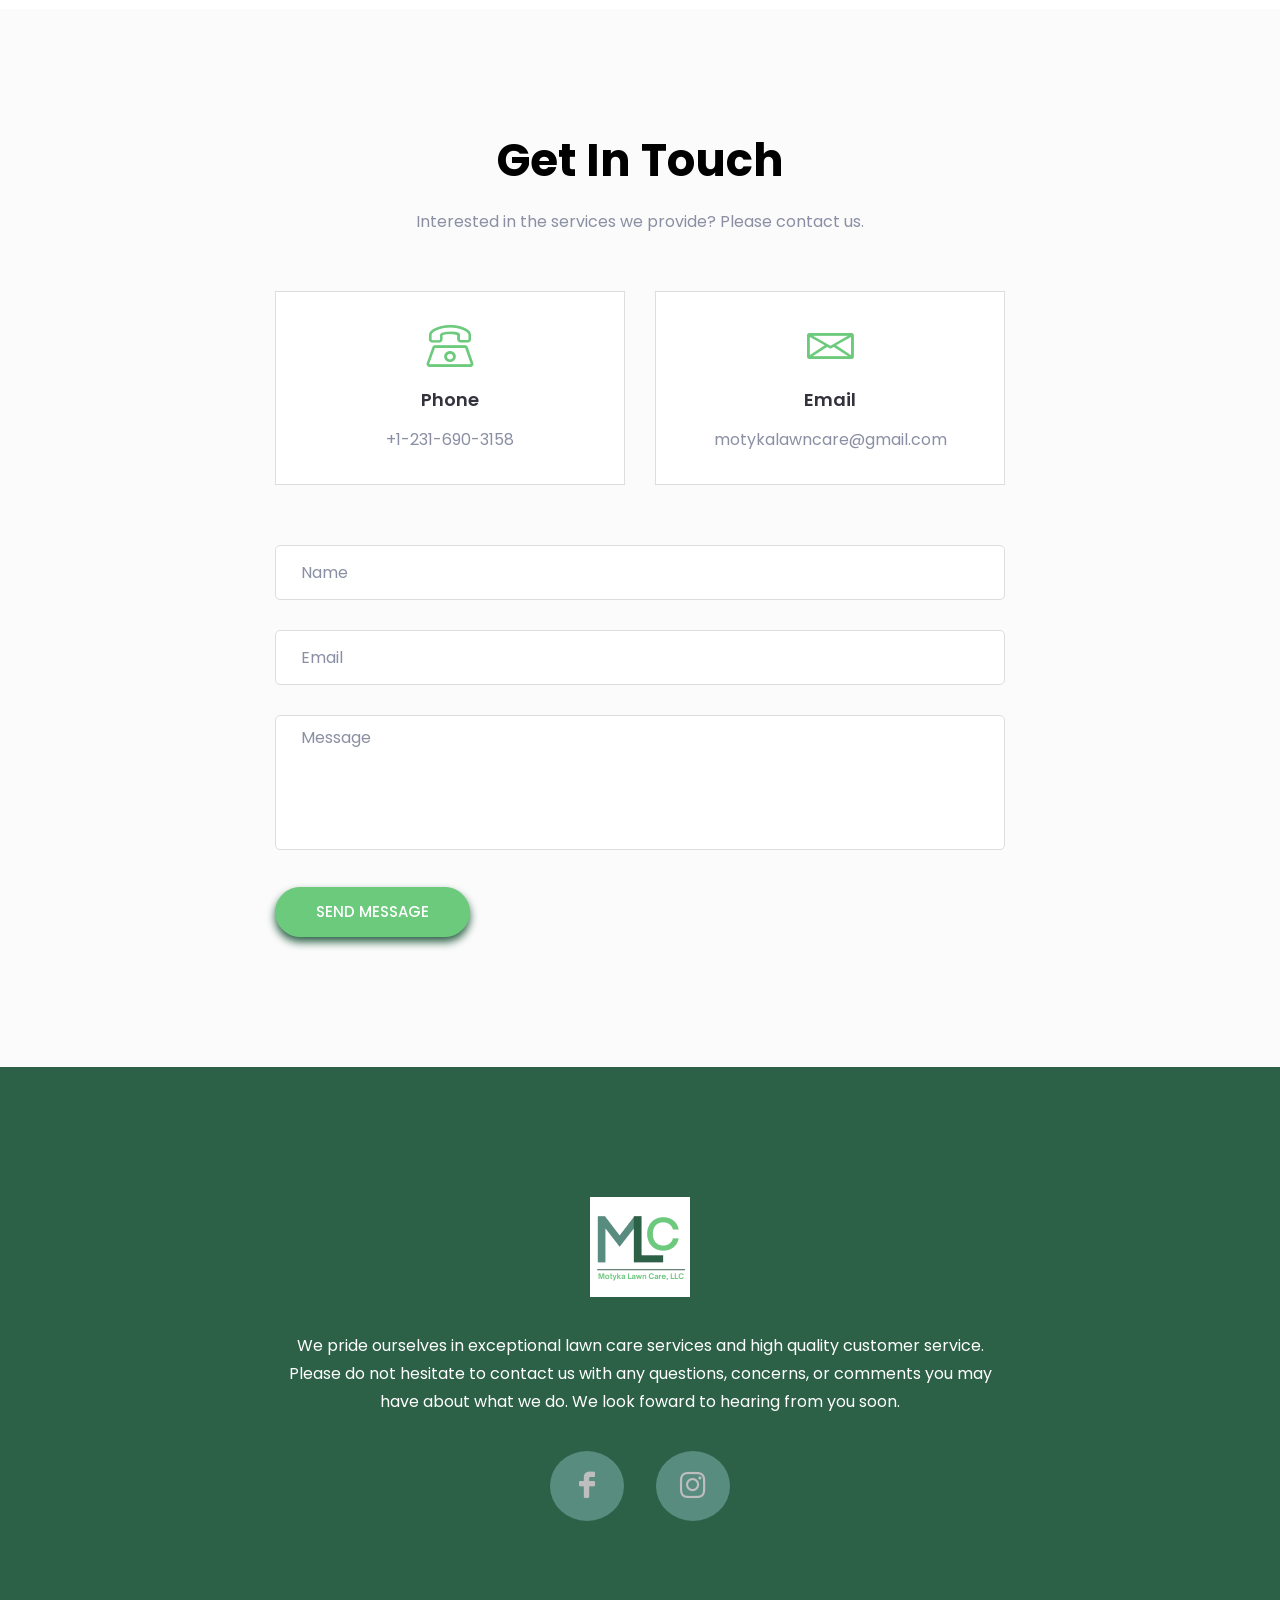
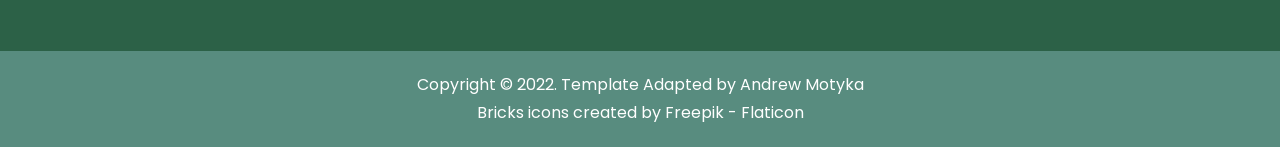
==== commit 2a38b856: "Updated verbage and paragraphs. Removed all pricing" ====
--- a/index.html
+++ b/index.html
@@ -78,7 +78,6 @@
                                     <li class="nav-item active"><a class="page-scroll" href="#home">Home</a></li>
                                     <li class="nav-item"><a class="page-scroll" href="#about">About</a></li>
                                     <li class="nav-item"><a class="page-scroll" href="#service">Services</a></li>
-                                    <li class="nav-item"><a class="page-scroll" href="#pricing">Pricing</a></li>
                                     <li class="nav-item"><a class="page-scroll" href="#work">Recent Work</a></li>
                                     <li class="nav-item"><a class="page-scroll" href="#contact">Contact</a></li>
                                 </ul>
@@ -92,16 +91,16 @@
         <div id="parallax" class="header-content d-flex align-items-center pt-100">
             <div class="container">
                 <div class="row align-items-center">
-                    <div class="col-xl-5 col-lg-6">
+                    <div class="col-xl-6 col-lg-6">
                         <div class="header-content-right">
                             <h4 class="sub-title">We are</h4>
-                            <h1 class="title">Motyka Lawn Care</h1>
-                            <p>Lawn Care Specalists in Ludington, Michigan</p>
+                            <h1 class="title">Motyka Lawn Care, LLC</h1>
+                            <p>Lawn Care Specalists in the Greater Ludington, Michigan Area</p>
                             <a class="main-btn" href="#service">View our Services</a>
                         </div> <!-- header content right -->
                     </div>
 
-					<div class="col-lg-6 offset-xl-1">
+					<div class="col-lg-5 offset-xl-1">
 						<div class="slideshow-image-container d-none d-lg-block">
 							<div id="carouselExampleIndicators" class="carousel slide d-none d-lg-block" data-ride="carousel">
 								<ol class="carousel-indicators">
@@ -182,11 +181,11 @@
                 <div class="col-lg-8">
                     <div class="section-title text-center">
                         <h2 class="title">About Us</h2>
-                        <p>We are a family business that started with the oldest Motyka brother mowing grass and shoveling snow as a teenager. The business passed through four brothers who have all invested their time and efforts in keeping local lawns and driveways looking great.</p>
+                        <p>Motyka Lawn Care, LLC (MLC) is pleased to introduce our company to you. Established in 2022, we are a growing business with roots that extend back even further, beginning when the first Motyka brother started mowing lawns and shoveling snow as a teenager. Over time, the business was carried forward by four brothers, each dedicating their time and effort to keeping local lawns and driveways looking their best. The fourth brother, Jo, has expanded that vision by developing MLC into a fully insured and registered company.</p>
                         <p></p>
                     </div> <!-- paragraph -->
                     <div class="section-title text-center pt-20">
-                        <p>Brother number 4, Jo, caught the vision and expanded the business. Starting in 2022, we became a licensed and insured business that specializes in lawn care, leaf removal, and snow removal.</p>
+                        <p>We specialize in professional lawn care, leaf removal, landscaping, hardscaping, and snow removal. We are proud to be putting down roots and investing in the community that shaped us. Our mission is to help keep the greater Ludington area neat, attractive, and welcoming—one property at a time.  We look forward to the opportunity to partner with you to enhancing and maintaining this wonderful community.</p>
                     </div> <!-- paragraph -->
                     <div class="section-title text-center pt-20">
                         <p>If you have a lawn care need, we are happy to tackle your challenges. Ask us for a quote!</p>
@@ -233,12 +232,13 @@
 
     <!--====== SERVICES PART START ======-->
 
-    <section id="service" class="services-area gray-bg pt-125 pb-30">
+    <section id="service" class="services-area gray-bg pt-125 pb-30"> 
         <div class="container">
             <div class="row justify-content-center">
                 <div class="col-lg-8">
                     <div class="section-title text-center">
                         <h2 class="title">Our Services</h2>
+						<p>If you are looking for a service that is not listed, please contact us for pricing details.</p>
                         <!--<p>We provide a wide variety of services including Weekly Lawn Maintenance, Small Landscaping Jobs, Spring & Fall Clean Up, Mulching Flower Beds, Hedge Trimming, Driveway/Sidewalk Power Washing, & Many More Outdoor Needs!</p>-->
                     </div> <!-- section title -->
                 </div>
@@ -308,6 +308,138 @@
 
         </div> <!-- row -->
 
+        </div> <!-- container -->
+    </section>
+    <section id="service" class="services-area gray-bg pt-125 pb-130">
+         <div class="container">
+            <div class="row justify-content-center">
+                <div class="col-lg-4 col-md-8 col-sm-9">
+                    <div class="single-pricing text-center mt-30">
+                        <div class="pricing-package">
+                            <h4 class="package-title">Spring and Fall Cleanup</h4>
+                        </div>
+
+                    <!-- <div class="single-service text-center mt-30">
+                        <div class="service-icon">
+                            <i class="lni lni-leaf"></i>
+                        </div>
+                        <div class="service-content">
+                            <p>We remove leaves in the spring and fall</p>
+                        </div>
+                     </div>  -->
+					
+                        <div class="pricing-body">
+                            <div class="pricing-text">
+                                <p>Price ranges based on lawn size</p>
+								<p>per visit</p>
+                            </div>
+                            <div class="pricing-list">
+                                <ul>
+                                    <li>Leaf Blowing</li>
+                                    <li>Dethatching</li>
+									<li>Garden Bed Cleaning</li>
+                                    <li>Hedge Trimming<strong>*</strong></li>
+                                </ul>
+                            </div>
+                            <div class="pricing-btn">
+                                <a class="main-btn" href="#contact">get quote</a>
+                            </div>
+                        </div>
+                    </div> <!-- single pricing -->
+
+                </div>
+				<div class="col-lg-4 col-md-8 col-sm-9">
+                    <div class="single-pricing text-center mt-30">
+                        <div class="pricing-package">
+                            <h4 class="package-title">Lawn Care</h4>
+                        </div>
+                        <div class="pricing-body">
+                            <div class="pricing-text">
+                                <p>Price ranges based on lawn size</p>
+								<p>per visit</p>
+                            </div>
+                            <div class="pricing-list">
+                                <ul>
+                                    <li>Lawn Cutting</li>
+                                    <li>Weed Whacking</li>
+                                    <li>Sidewalk Edging</li>
+									<li><strong>Weekly or Bi-weekly Options</strong></li>
+                                </ul>
+                            </div>
+                            <div class="pricing-btn">
+                                <a class="main-btn" href="#contact">get quote</a>
+                            </div>
+                        </div>
+                    </div> <!-- single pricing -->
+                </div>
+                <div class="col-lg-4 col-md-8 col-sm-9">
+                    <div class="single-pricing text-center mt-30">
+                        <div class="pricing-package">
+                            <h4 class="package-title">Snow Removal</h4>
+                        </div>
+                        <div class="pricing-body">
+                            <div class="pricing-text">
+                                <p>Price ranges based on driveway size</p>
+								<p>per visit</p>
+                            </div>
+                            <div class="pricing-list">
+                                <ul>
+                                    <li>Side Walk Clearing</li>
+                                    <li>Driveway Clearing</li>
+                                    <li>Patio Cleaning</li>
+									<li><strong>Residential Only</strong></li>
+                                </ul>
+                            </div>
+                            <div class="pricing-btn">
+                                <a class="main-btn" href="#contact">get quote</a>
+                            </div>
+                        </div>
+                    </div> <!-- single pricing -->
+                </div>
+            </div> <!-- row -->
+
+			<div class="row justify-content-center">
+                <div class="col-lg-4 col-md-8 col-sm-9">
+                    <div class="single-pricing text-center mt-30">
+                        <div class="pricing-package">
+                            <h4 class="package-title">Landscaping</h4>
+                        </div>
+                        <div class="pricing-body">
+                            <div class="pricing-list">
+                                <ul>
+                                    <li>Garden Bed Installation</li>
+                                    <li>Bush Planting</li>
+									<li>Mulch Installation</li>
+                                    <li>River Rock Installation</li>
+                                </ul>
+                            </div>
+                            <div class="pricing-btn">
+                                <a class="main-btn" href="#contact">get quote</a>
+                            </div>
+                        </div>
+                    </div> <!-- single pricing -->
+                </div>
+                <div class="col-lg-4 col-md-8 col-sm-9">
+                    <div class="single-pricing text-center mt-30">
+                        <div class="pricing-package">
+                            <h4 class="package-title">Hardscaping</h4>
+                        </div>
+                        <div class="pricing-body">
+                            <div class="pricing-list">
+                                <ul>
+                                    <li>Patio Installation</li>
+                                    <li>Walkway Installation</li>
+                                    <li>Fireplace Installation</li>
+									<li><strong>Residential Only</strong></li>
+                                </ul>
+                            </div>
+                            <div class="pricing-btn">
+                                <a class="main-btn" href="#contact">get quote</a>
+                            </div>
+                        </div>
+                    </div> <!-- single pricing -->
+                </div>
+            </div> <!-- row -->
         </div> <!-- container -->
     </section>
     <section id="service" class="services-area gray-bg pt-5 pb-130">
@@ -318,7 +450,7 @@
                       <h3 class="title">Ask us About</h3>
                       <!--<p>We provide a wide variety of services including Weekly Lawn Maintenance, Small Landscaping Jobs, Spring & Fall Clean Up, Mulching Flower Beds, Hedge Trimming, Driveway/Sidewalk Power Washing, & Many More Outdoor Needs!</p>-->
                       <ul>
-                          <li>Weekly Lawn Maintenance</li>
+                          <li>Weekly or Bi-Weekly Lawn Maintenance</li>
                           <li>Small Landscaping Jobs</li>
                           <li>Spring & Fall Cleanup</li>
                           <li>Mulching Flower Beds</li>
@@ -329,171 +461,11 @@
                       </ul>
                   </div> <!-- section title -->
               </div>
-          </div> <!-- row -->
-        </div> <!-- container -->
+           </div>
+        </div>
     </section> <!-- New Section for Ask us About list -->
 
     <!--====== SERVICES PART ENDS ======-->
-
-
-    <!--====== PRICING PART START ======-->
-
-    <section id="pricing" class="pricing-area white-bg pt-125 pb-130">
-        <div class="container">
-            <div class="row justify-content-center">
-                <div class="col-lg-8">
-                    <div class="section-title text-center pb-25">
-                        <h2 class="title">Our Pricing Plans</h2>
-                        <p>If you are loocking for a service that is not listed, please contact us for pricing details.</p>
-                    </div> <!-- section title -->
-                </div>
-            </div> <!-- row -->
-
-            <div class="row justify-content-center">
-                <div class="col-lg-4 col-md-8 col-sm-9">
-                    <div class="single-pricing text-center mt-30">
-                        <div class="pricing-package">
-                            <h4 class="package-title">Spring and Fall Cleanup</h4>
-                        </div>
-                        <div class="pricing-body">
-                            <div class="pricing-text">
-                                <p>Price ranges based on lawn size</p>
-                                <h5>Starting at</h5>
-                                <span class="price">$125.00</span>
-								<p>per visit</p>
-                            </div>
-                            <div class="pricing-list">
-                                <ul>
-                                    <li>Leaf Blowing</li>
-                                    <li>Dethatching</li>
-									<li>Garden Bed Cleaning</li>
-                                    <li>Hedge Trimming<strong>*</strong></li>
-                                </ul>
-                            </div>
-                            <div class="pricing-btn">
-                                <a class="main-btn" href="#contact">get quote</a>
-                            </div>
-                        </div>
-                    </div> <!-- single pricing -->
-                </div>
-				<div class="col-lg-4 col-md-8 col-sm-9">
-                    <div class="single-pricing text-center mt-30">
-                        <div class="pricing-package">
-                            <h4 class="package-title">Lawn Care</h4>
-                        </div>
-                        <div class="pricing-body">
-                            <div class="pricing-text">
-                                <p>Price ranges based on lawn size</p>
-                                <h5>Starting at</h5>
-                                <span class="price">$35.00</span>
-								<p>per visit</p>
-                            </div>
-                            <div class="pricing-list">
-                                <ul>
-                                    <li>Lawn Cutting</li>
-                                    <li>Weed Whacking</li>
-                                    <li>Sidewalk Edging</li>
-									<li><strong>Weekly or Bi-weekly Options</strong></li>
-                                </ul>
-                            </div>
-                            <div class="pricing-btn">
-                                <a class="main-btn" href="#contact">get quote</a>
-                            </div>
-                        </div>
-                    </div> <!-- single pricing -->
-                </div>
-                <div class="col-lg-4 col-md-8 col-sm-9">
-                    <div class="single-pricing text-center mt-30">
-                        <div class="pricing-package">
-                            <h4 class="package-title">Snow Removal</h4>
-                        </div>
-                        <div class="pricing-body">
-                            <div class="pricing-text">
-                                <p>Price ranges based on driveway size</p>
-                                <h5>Starting at</h5>
-                                <span class="price">$35.00</span>
-								<p>per visit</p>
-                            </div>
-                            <div class="pricing-list">
-                                <ul>
-                                    <li>Side Walk Clearing</li>
-                                    <li>Driveway Clearing</li>
-                                    <li>Patio Cleaning</li>
-									<li><strong>Residential Only</strong></li>
-                                </ul>
-                            </div>
-                            <div class="pricing-btn">
-                                <a class="main-btn" href="#contact">get quote</a>
-                            </div>
-                        </div>
-                    </div> <!-- single pricing -->
-                </div>
-            </div> <!-- row -->
-
-			<div class="row justify-content-center">
-                <div class="col-lg-4 col-md-8 col-sm-9">
-                    <div class="single-pricing text-center mt-30">
-                        <div class="pricing-package">
-                            <h4 class="package-title">Landscaping</h4>
-                        </div>
-                        <div class="pricing-body">
-                            <div class="pricing-text">
-                                <!-- <p>Price ranges based on lawn size</p> -->
-                                <h5>Starting at</h5>
-                                <span class="price">$100.00</span>
-								<p>per hour</p>
-                            </div>
-                            <div class="pricing-list">
-                                <ul>
-                                    <li>Garden Bed Installation</li>
-                                    <li>Bush Planting</li>
-									<li>Mulch Installation</li>
-                                    <li>River Rock Installation</li>
-                                </ul>
-                            </div>
-                            <div class="pricing-btn">
-                                <a class="main-btn" href="#contact">get quote</a>
-                            </div>
-                        </div>
-                    </div> <!-- single pricing -->
-                </div>
-                <div class="col-lg-4 col-md-8 col-sm-9">
-                    <div class="single-pricing text-center mt-30">
-                        <div class="pricing-package">
-                            <h4 class="package-title">Hardscaping</h4>
-                        </div>
-                        <div class="pricing-body">
-                            <div class="pricing-text">
-                                <!-- <p>Options for full winter or per removal</p> -->
-                                <h5>Starting at</h5>
-                                <span class="price">$100.00</span>
-								<p>per hour</p>
-                            </div>
-                            <div class="pricing-list">
-                                <ul>
-                                    <li>Patio Installation</li>
-                                    <li>Walkway Installation</li>
-                                    <li>Fireplace Installation</li>
-									<li><strong>Residential Only</strong></li>
-                                </ul>
-                            </div>
-                            <div class="pricing-btn">
-                                <a class="main-btn" href="#contact">get quote</a>
-                            </div>
-                        </div>
-                    </div> <!-- single pricing -->
-                </div>
-            </div> <!-- row -->
-        </div> <!-- container -->
-		<div class="col-lg-12 mt-30">
-			<div class="section-title text-center pb-25">
-				<p><strong>*</strong>Bush Trimming services are an additional fee</p>
-			</div>
-		</div>
-		
-    </section>
-
-    <!--====== PRICING PART ENDS ======-->
 
 
     <!--====== WORK PART START ======-->
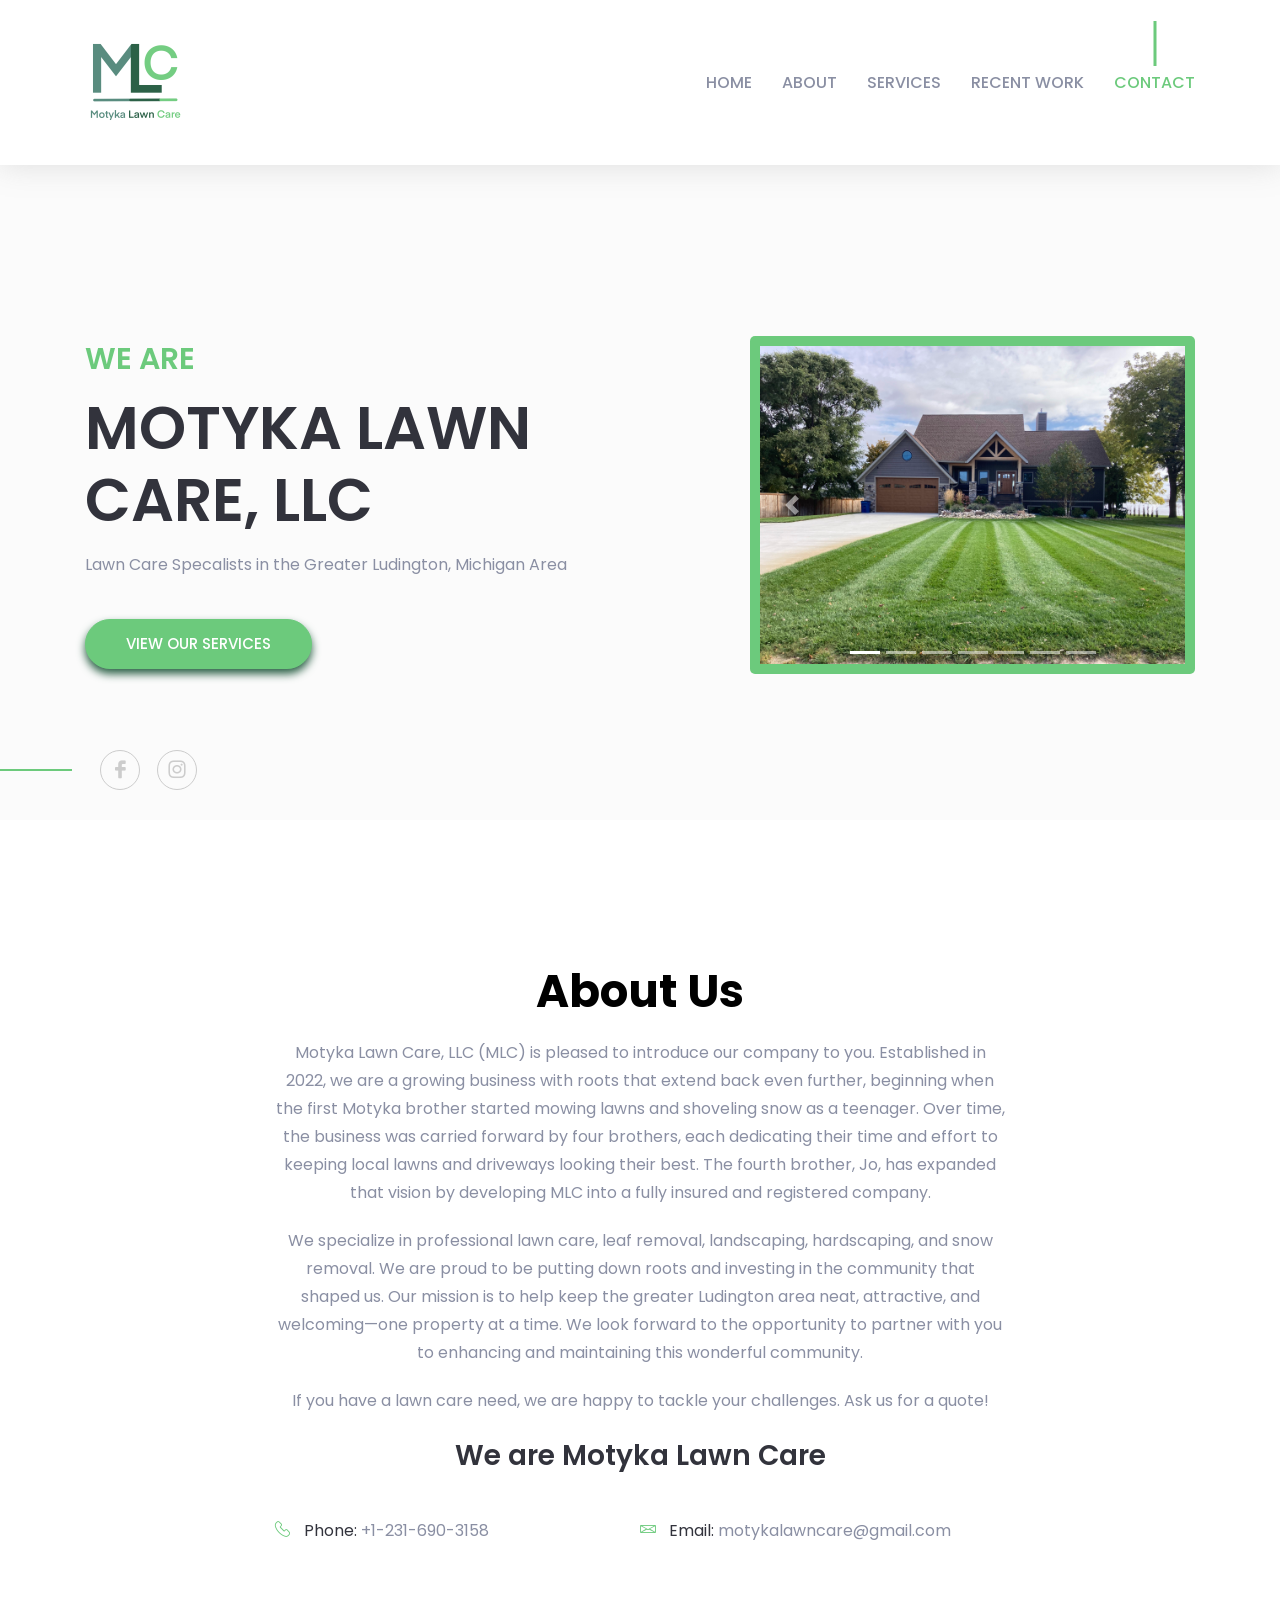
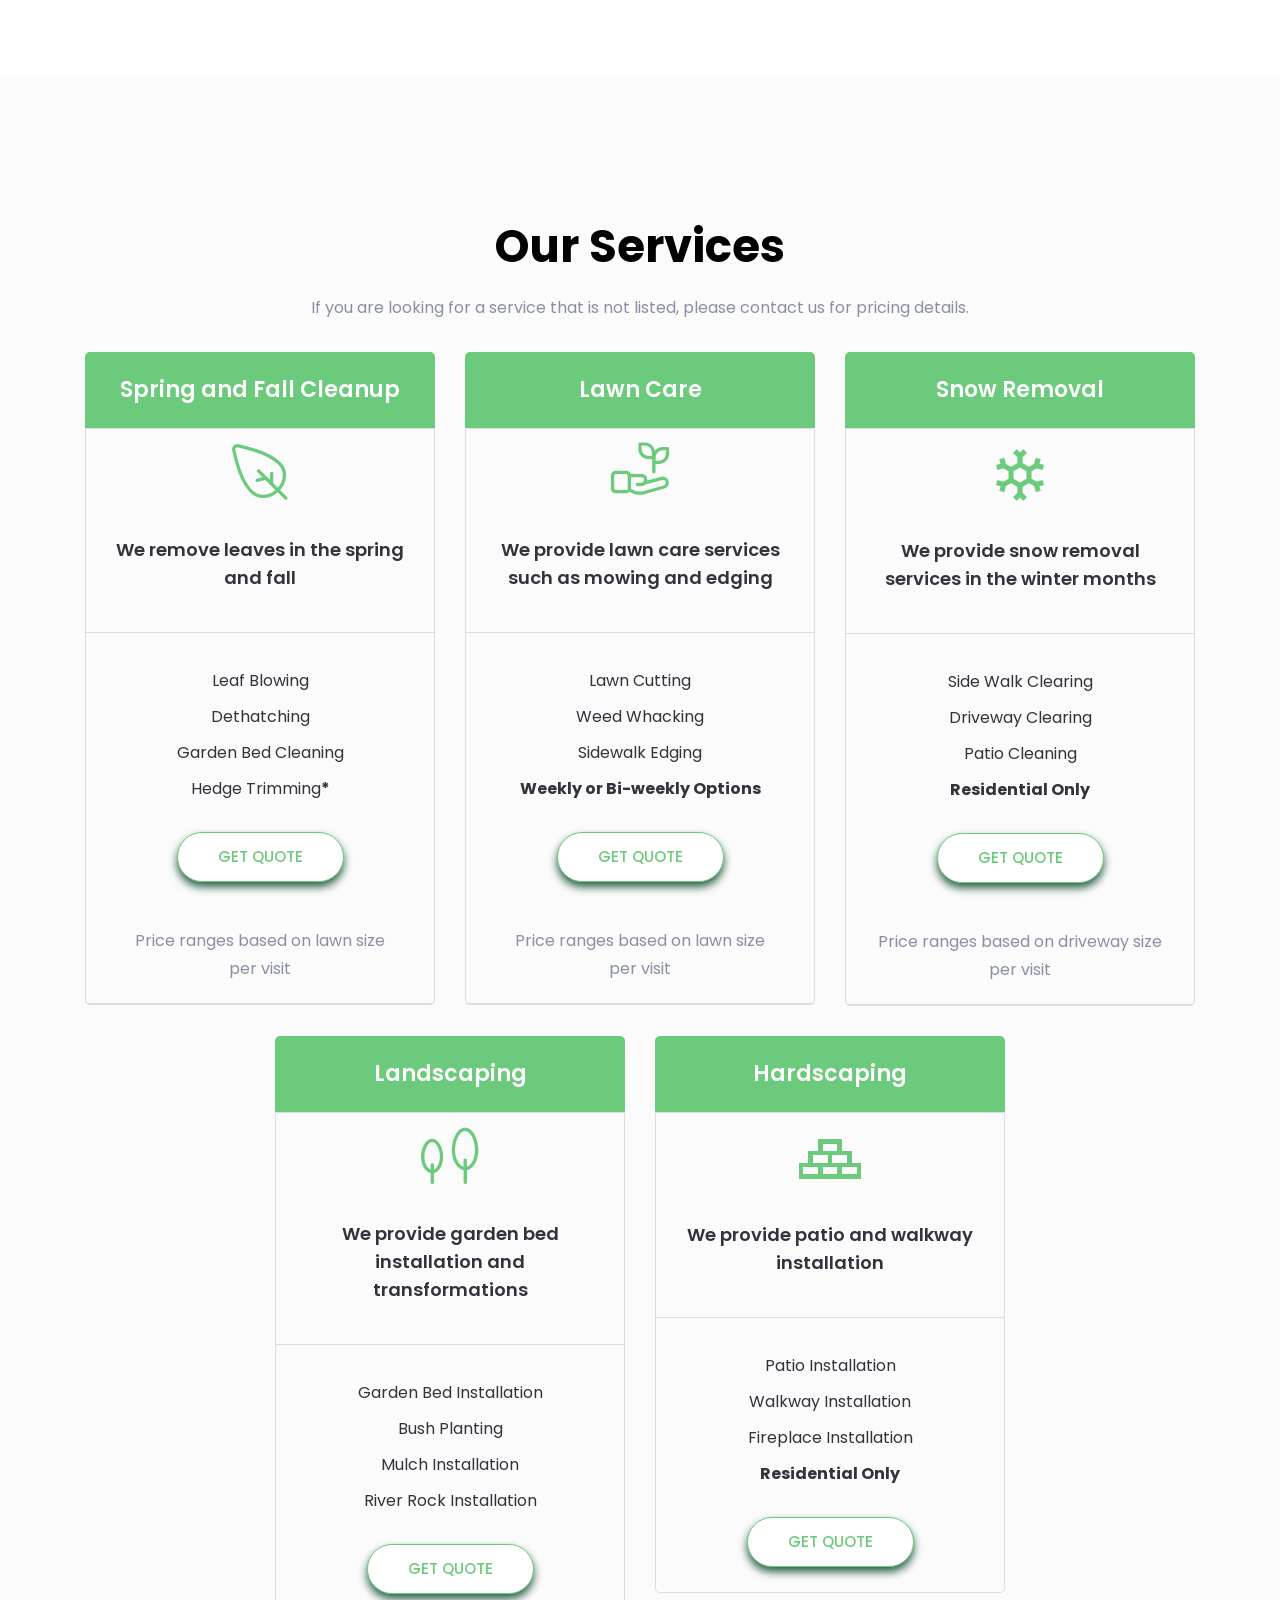
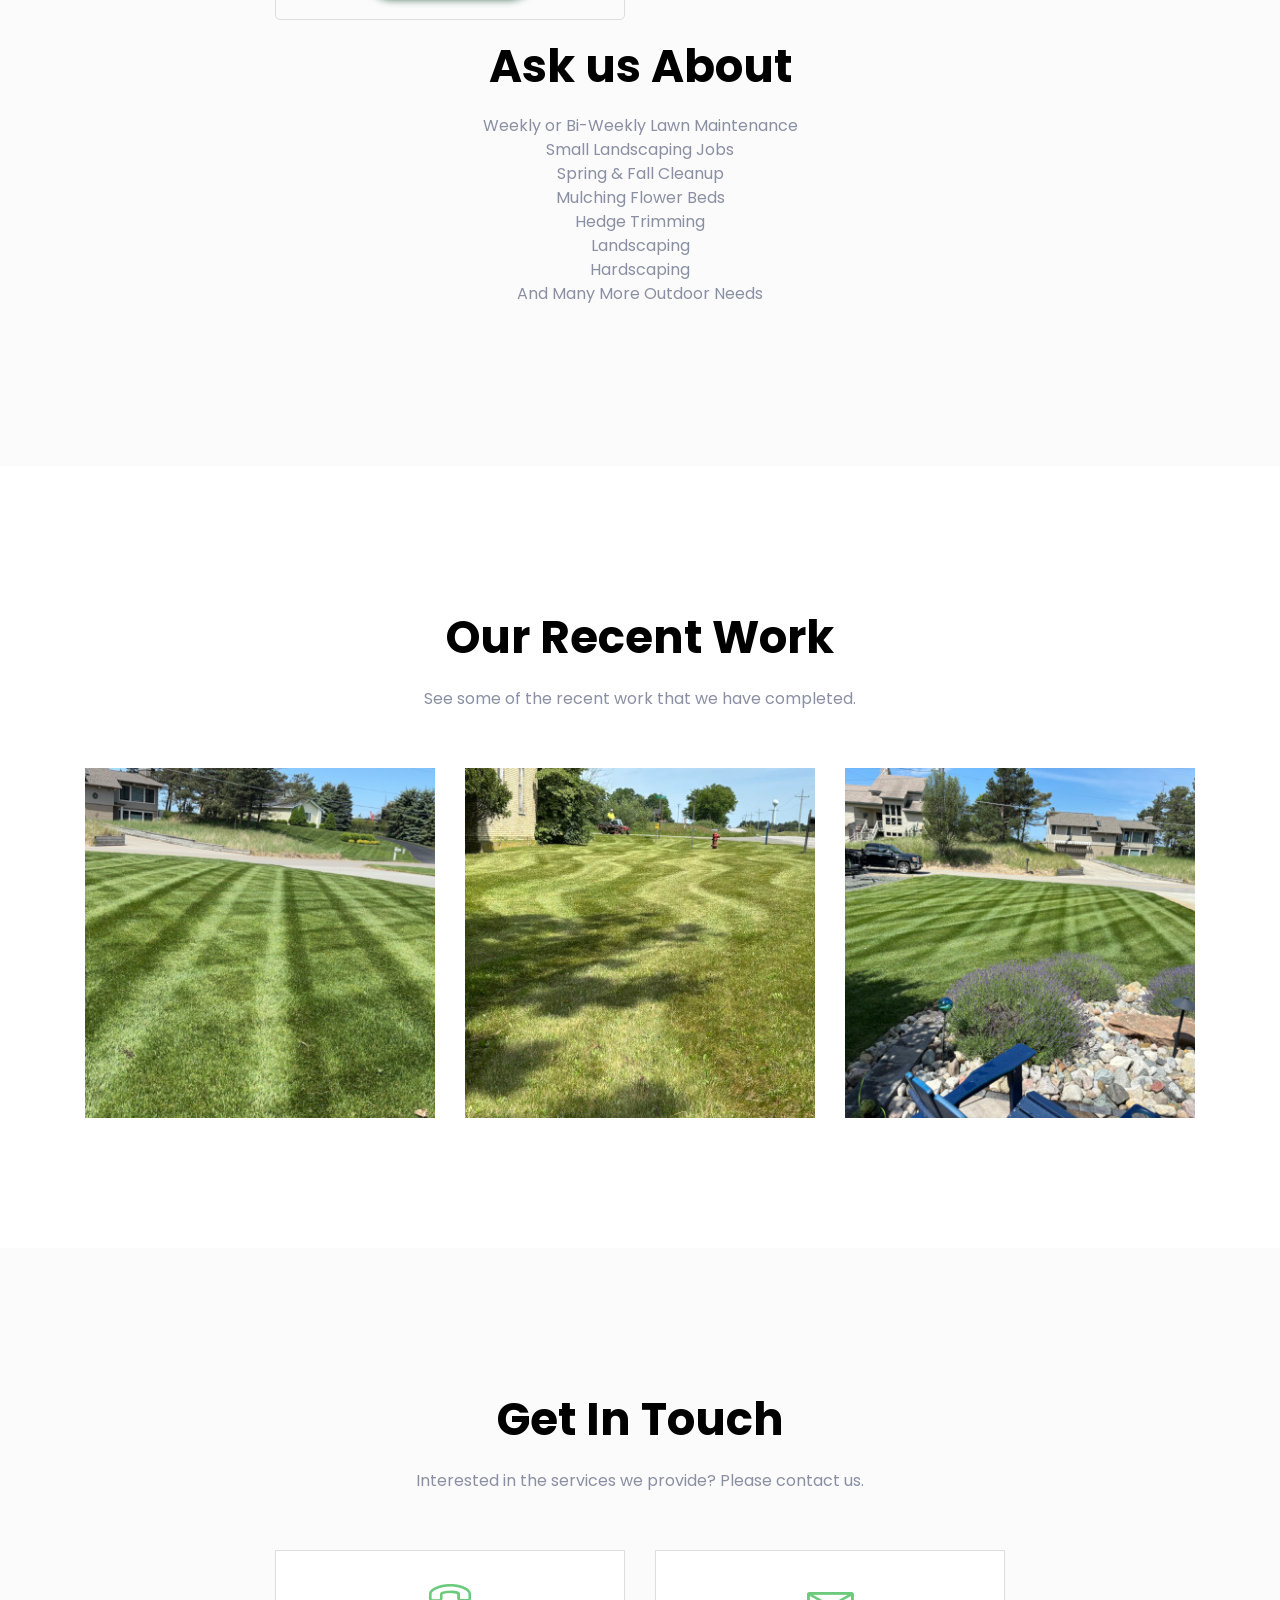
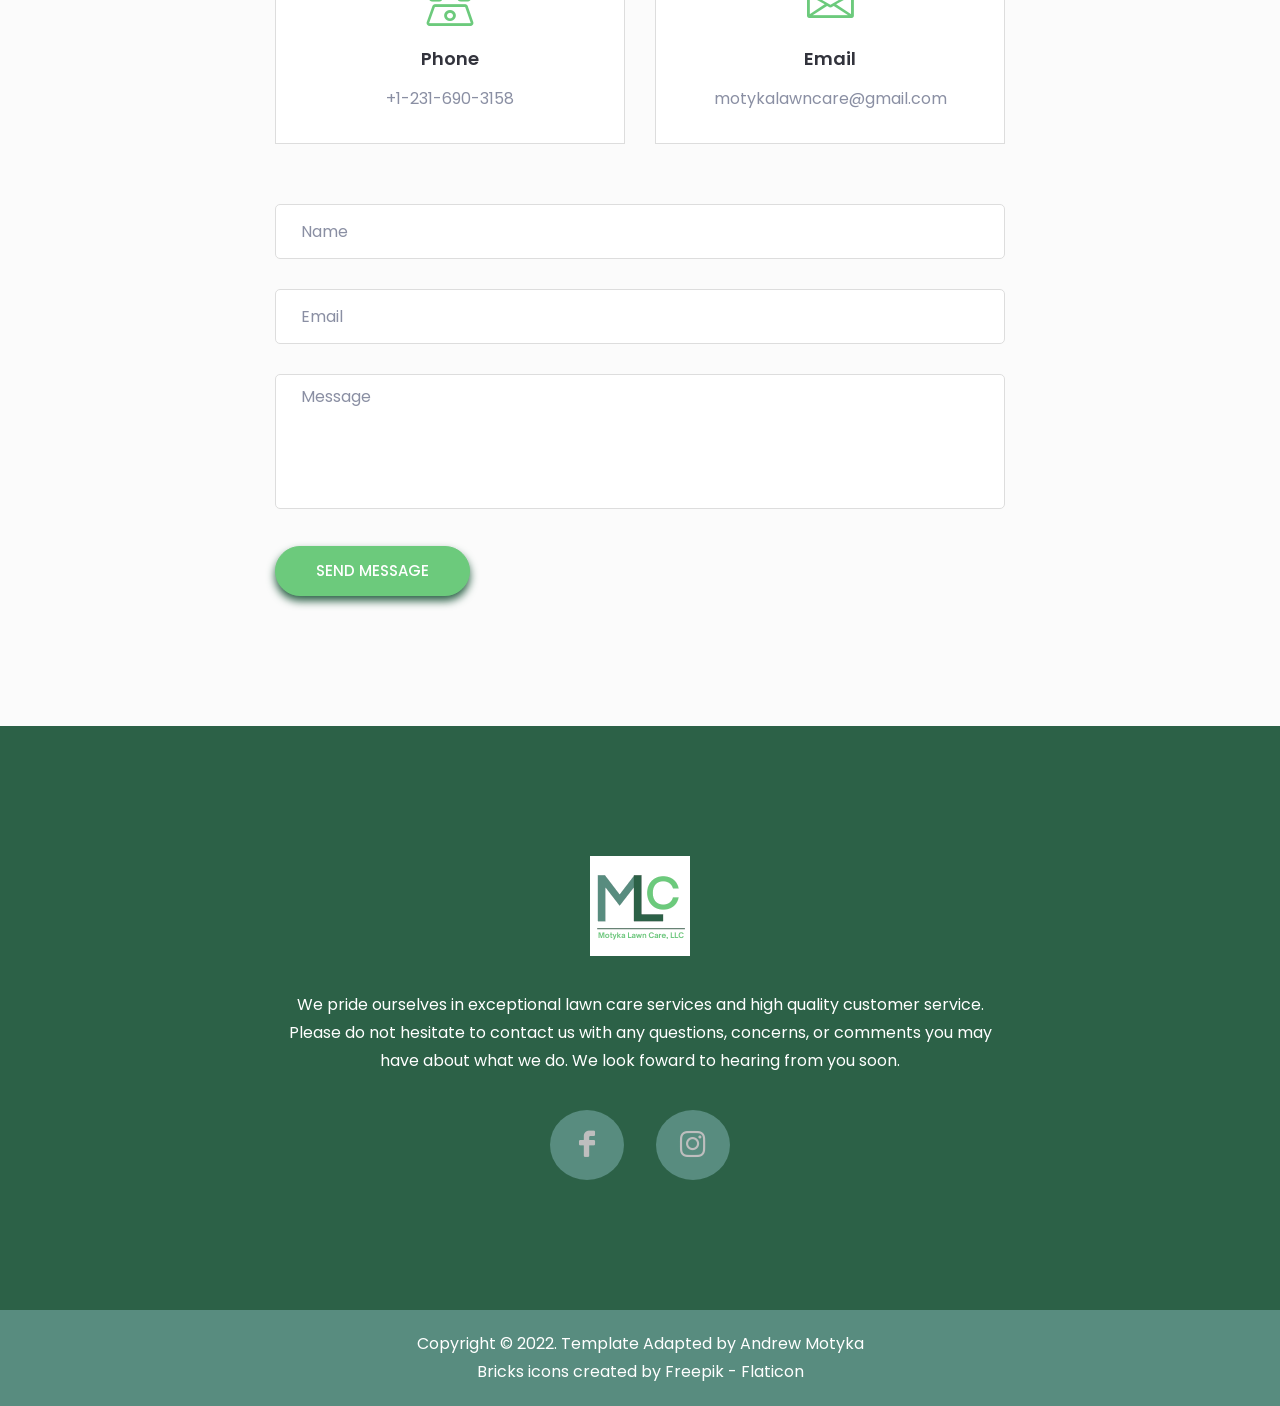
==== commit 33d254b0: "Replaced weird spaces with tabs. Updated both servies sections to be combined into one section. Upda" ====
--- a/index.html
+++ b/index.html
@@ -3,102 +3,102 @@
 
 <head>
 
-    <!--====== Required meta tags ======-->
-    <meta charset="utf-8">
-    <meta http-equiv="x-ua-compatible" content="ie=edge">
-    <meta name="description" content="">
-    <meta name="viewport" content="width=device-width, initial-scale=1, shrink-to-fit=no">
-
-    <!--====== Title ======-->
-    <title>Motyka Lawn Care</title>
-
-    <!--====== Favicon Icon ======-->
-    <link rel="shortcut icon" href="assets/images/logo/mlc_favicon.png" type="image/png">
-
-    <!--====== Bootstrap css ======-->
-    <link rel="stylesheet" href="assets/css/bootstrap.min.css">
-
-    <!--====== Line Icons css ======-->
-    <link rel="stylesheet" href="assets/css/LineIcons.css">
-
-    <!--====== Magnific Popup css ======-->
-    <link rel="stylesheet" href="assets/css/magnific-popup.css">
-
-    <!--====== Default css ======-->
-    <link rel="stylesheet" href="assets/css/default.css">
-
-    <!--====== Style css ======-->
-    <link rel="stylesheet" href="assets/css/style.css">
+	<!--====== Required meta tags ======-->
+	<meta charset="utf-8">
+	<meta http-equiv="x-ua-compatible" content="ie=edge">
+	<meta name="description" content="">
+	<meta name="viewport" content="width=device-width, initial-scale=1, shrink-to-fit=no">
+
+	<!--====== Title ======-->
+	<title>Motyka Lawn Care</title>
+
+	<!--====== Favicon Icon ======-->
+	<link rel="shortcut icon" href="assets/images/logo/mlc_favicon.png" type="image/png">
+
+	<!--====== Bootstrap css ======-->
+	<link rel="stylesheet" href="assets/css/bootstrap.min.css">
+
+	<!--====== Line Icons css ======-->
+	<link rel="stylesheet" href="assets/css/LineIcons.css">
+
+	<!--====== Magnific Popup css ======-->
+	<link rel="stylesheet" href="assets/css/magnific-popup.css">
+
+	<!--====== Default css ======-->
+	<link rel="stylesheet" href="assets/css/default.css">
+
+	<!--====== Style css ======-->
+	<link rel="stylesheet" href="assets/css/style.css">
 
 
 </head>
 
 <body>
 
-    <!--====== PRELOADER PART START ======-->
-
-    <div class="preloader">
-        <div class="loader_34">
-            <div class="ytp-spinner">
-                <div class="ytp-spinner-container">
-                    <div class="ytp-spinner-rotator">
-                        <div class="ytp-spinner-left">
-                            <div class="ytp-spinner-circle"></div>
-                        </div>
-                        <div class="ytp-spinner-right">
-                            <div class="ytp-spinner-circle"></div>
-                        </div>
-                    </div>
-                </div>
-            </div>
-        </div>
-    </div>
-
-    <!--====== PRELOADER ENDS START ======-->
-
-    <!--====== HEADER PART START ======-->
-
-    <header id="home" class="header-area">
-        <div class="navigation fixed-top">
-            <div class="container">
-                <div class="row">
-                    <div class="col-lg-12">
-                        <nav class="navbar navbar-expand-lg">
-                            <a class="navbar-brand" href="index.html">
-                                <img src="assets/images/logo/MLCLogo_Full_Clear_100.png" alt="Logo">
-                            </a> <!-- Logo -->
-                            <button class="navbar-toggler" type="button" data-toggle="collapse" data-target="#navbarSupportedContent" aria-controls="navbarSupportedContent" aria-expanded="false" aria-label="Toggle navigation">
-                              <span class="toggler-icon"></span>
-                              <span class="toggler-icon"></span>
-                              <span class="toggler-icon"></span>
-                            </button>
-
-                            <div class="collapse navbar-collapse" id="navbarSupportedContent">
-                                <ul class="navbar-nav ml-auto">
-                                    <li class="nav-item active"><a class="page-scroll" href="#home">Home</a></li>
-                                    <li class="nav-item"><a class="page-scroll" href="#about">About</a></li>
-                                    <li class="nav-item"><a class="page-scroll" href="#service">Services</a></li>
-                                    <li class="nav-item"><a class="page-scroll" href="#work">Recent Work</a></li>
-                                    <li class="nav-item"><a class="page-scroll" href="#contact">Contact</a></li>
-                                </ul>
-                            </div> <!-- navbar collapse -->
-                        </nav> <!-- navbar -->
-                    </div>
-                </div> <!-- row -->
-            </div> <!-- container -->
-        </div> <!-- navigation -->
-
-        <div id="parallax" class="header-content d-flex align-items-center pt-100">
-            <div class="container">
-                <div class="row align-items-center">
-                    <div class="col-xl-6 col-lg-6">
-                        <div class="header-content-right">
-                            <h4 class="sub-title">We are</h4>
-                            <h1 class="title">Motyka Lawn Care, LLC</h1>
-                            <p>Lawn Care Specalists in the Greater Ludington, Michigan Area</p>
-                            <a class="main-btn" href="#service">View our Services</a>
-                        </div> <!-- header content right -->
-                    </div>
+	<!--====== PRELOADER PART START ======-->
+
+	<div class="preloader">
+		<div class="loader_34">
+			<div class="ytp-spinner">
+				<div class="ytp-spinner-container">
+					<div class="ytp-spinner-rotator">
+						<div class="ytp-spinner-left">
+							<div class="ytp-spinner-circle"></div>
+						</div>
+						<div class="ytp-spinner-right">
+							<div class="ytp-spinner-circle"></div>
+						</div>
+					</div>
+				</div>
+			</div>
+		</div>
+	</div>
+
+	<!--====== PRELOADER ENDS START ======-->
+
+	<!--====== HEADER PART START ======-->
+
+	<header id="home" class="header-area">
+		<div class="navigation fixed-top">
+			<div class="container">
+				<div class="row">
+					<div class="col-lg-12">
+						<nav class="navbar navbar-expand-lg">
+							<a class="navbar-brand" href="index.html">
+								<img src="assets/images/logo/MLCLogo_Full_Clear_100.png" alt="Logo">
+							</a> <!-- Logo -->
+							<button class="navbar-toggler" type="button" data-toggle="collapse" data-target="#navbarSupportedContent" aria-controls="navbarSupportedContent" aria-expanded="false" aria-label="Toggle navigation">
+							  <span class="toggler-icon"></span>
+							  <span class="toggler-icon"></span>
+							  <span class="toggler-icon"></span>
+							</button>
+
+							<div class="collapse navbar-collapse" id="navbarSupportedContent">
+								<ul class="navbar-nav ml-auto">
+									<li class="nav-item active"><a class="page-scroll" href="#home">Home</a></li>
+									<li class="nav-item"><a class="page-scroll" href="#about">About</a></li>
+									<li class="nav-item"><a class="page-scroll" href="#service">Services</a></li>
+									<li class="nav-item"><a class="page-scroll" href="#work">Recent Work</a></li>
+									<li class="nav-item"><a class="page-scroll" href="#contact">Contact</a></li>
+								</ul>
+							</div> <!-- navbar collapse -->
+						</nav> <!-- navbar -->
+					</div>
+				</div> <!-- row -->
+			</div> <!-- container -->
+		</div> <!-- navigation -->
+
+		<div id="parallax" class="header-content d-flex align-items-center pt-100">
+			<div class="container">
+				<div class="row align-items-center">
+					<div class="col-xl-6 col-lg-6">
+						<div class="header-content-right">
+							<h4 class="sub-title">We are</h4>
+							<h1 class="title">Motyka Lawn Care, LLC</h1>
+							<p>Lawn Care Specalists in the Greater Ludington, Michigan Area</p>
+							<a class="main-btn" href="#service">View our Services</a>
+						</div> <!-- header content right -->
+					</div>
 
 					<div class="col-lg-5 offset-xl-1">
 						<div class="slideshow-image-container d-none d-lg-block">
@@ -146,554 +146,511 @@
 							</div>
 						</div>
 					</div>
-                    
 					
+					
 
 					<script src="assets/js/slideshowscript.js"></script>
 
-                </div> <!-- row -->
-            </div> <!-- container -->
-            <div class="header-social">
-                <div class="container">
-                    <div class="row">
-                        <div class="col-lg-12">
-                            <div class="header-social-icon">
-                                <ul>
-                                  <li><a href="https://www.facebook.com/MotykaLawnCare/"><i class="lni-facebook-filled"></i></a></li>
-                                  <li><a href="https://www.instagram.com/motyka_lawn_care/"><i class="lni-instagram-original"></i></a></li>
-                                </ul>
-                            </div> <!-- header social -->
-                        </div>
-                    </div> <!-- row -->
-                </div> <!-- container -->
-            </div> <!-- header social -->
-        </div> <!-- header content -->
-
-    </header>
-
-    <!--====== HEADER PART ENDS ======-->
-
-    <!--====== ABOUT PART START ======-->
-
-    <section id="about" class="about-area pt-125 pb-130">
-        <div class="container">
-            <div class="row justify-content-center">
-                <div class="col-lg-8">
-                    <div class="section-title text-center">
-                        <h2 class="title">About Us</h2>
-                        <p>Motyka Lawn Care, LLC (MLC) is pleased to introduce our company to you. Established in 2022, we are a growing business with roots that extend back even further, beginning when the first Motyka brother started mowing lawns and shoveling snow as a teenager. Over time, the business was carried forward by four brothers, each dedicating their time and effort to keeping local lawns and driveways looking their best. The fourth brother, Jo, has expanded that vision by developing MLC into a fully insured and registered company.</p>
-                        <p></p>
-                    </div> <!-- paragraph -->
-                    <div class="section-title text-center pt-20">
-                        <p>We specialize in professional lawn care, leaf removal, landscaping, hardscaping, and snow removal. We are proud to be putting down roots and investing in the community that shaped us. Our mission is to help keep the greater Ludington area neat, attractive, and welcoming—one property at a time.  We look forward to the opportunity to partner with you to enhancing and maintaining this wonderful community.</p>
-                    </div> <!-- paragraph -->
-                    <div class="section-title text-center pt-20">
-                        <p>If you have a lawn care need, we are happy to tackle your challenges. Ask us for a quote!</p>
-                    </div> <!-- paragraph -->
-                    <div class="section-title text-center">
-                        <br>
-                            <h3 class="about-title">We are Motyka Lawn Care</h3>
-                        <br>
-                    </div> <!-- section title -->
-                </div>
-            </div> <!-- row -->
-            <div class="row justify-content-center">
-                <div class="col-md-8">
-                    <div class="about-content">
-                        <ul class="clearfix">
-                            <li>
-                                <div class="single-info d-flex align-items-center">
-                                    <div class="info-icon">
-                                        <i class="lni-envelope"></i>
-                                    </div>
-                                    <div class="info-text">
-                                        <p><span>Email:</span> motykalawncare@gmail.com</p>
-                                    </div>
-                                </div> <!-- single info -->
-                            </li>
-                            <li>
-                                <div class="single-info d-flex align-items-center">
-                                    <div class="info-icon">
-                                        <i class="lni-phone-handset"></i>
-                                    </div>
-                                    <div class="info-text">
-                                        <p><span>Phone:</span> +1-231-690-3158</p>
-                                    </div>
-                                </div> <!-- single info -->
-                            </li>
-                        </ul>
-                    </div> <!-- about content -->
-                </div>
-            </div> <!-- row -->
-        </div> <!-- container -->
-    </section>
-
-    <!--====== ABOUT PART ENDS ======-->
-
-    <!--====== SERVICES PART START ======-->
-
-    <section id="service" class="services-area gray-bg pt-125 pb-30"> 
-        <div class="container">
-            <div class="row justify-content-center">
-                <div class="col-lg-8">
-                    <div class="section-title text-center">
-                        <h2 class="title">Our Services</h2>
+				</div> <!-- row -->
+			</div> <!-- container -->
+			<div class="header-social">
+				<div class="container">
+					<div class="row">
+						<div class="col-lg-12">
+							<div class="header-social-icon">
+								<ul>
+								  <li><a href="https://www.facebook.com/MotykaLawnCare/"><i class="lni-facebook-filled"></i></a></li>
+								  <li><a href="https://www.instagram.com/motyka_lawn_care/"><i class="lni-instagram-original"></i></a></li>
+								</ul>
+							</div> <!-- header social -->
+						</div>
+					</div> <!-- row -->
+				</div> <!-- container -->
+			</div> <!-- header social -->
+		</div> <!-- header content -->
+
+	</header>
+
+	<!--====== HEADER PART ENDS ======-->
+
+	<!--====== ABOUT PART START ======-->
+
+	<section id="about" class="about-area pt-125 pb-130">
+		<div class="container">
+			<div class="row justify-content-center">
+				<div class="col-lg-8">
+					<div class="section-title text-center">
+						<h2 class="title">About Us</h2>
+						<p>Motyka Lawn Care, LLC (MLC) is pleased to introduce our company to you. Established in 2022, we are a growing business with roots that extend back even further, beginning when the first Motyka brother started mowing lawns and shoveling snow as a teenager. Over time, the business was carried forward by four brothers, each dedicating their time and effort to keeping local lawns and driveways looking their best. The fourth brother, Jo, has expanded that vision by developing MLC into a fully insured and registered company.</p>
+						<p></p>
+					</div> <!-- paragraph -->
+					<div class="section-title text-center pt-20">
+						<p>We specialize in professional lawn care, leaf removal, landscaping, hardscaping, and snow removal. We are proud to be putting down roots and investing in the community that shaped us. Our mission is to help keep the greater Ludington area neat, attractive, and welcoming—one property at a time.  We look forward to the opportunity to partner with you to enhancing and maintaining this wonderful community.</p>
+					</div> <!-- paragraph -->
+					<div class="section-title text-center pt-20">
+						<p>If you have a lawn care need, we are happy to tackle your challenges. Ask us for a quote!</p>
+					</div> <!-- paragraph -->
+					<div class="section-title text-center">
+						<br>
+							<h3 class="about-title">We are Motyka Lawn Care</h3>
+						<br>
+					</div> <!-- section title -->
+				</div>
+			</div> <!-- row -->
+			<div class="row justify-content-center">
+				<div class="col-md-8">
+					<div class="about-content">
+						<ul class="clearfix">
+							<li>
+								<div class="single-info d-flex align-items-center">
+									<div class="info-icon">
+										<i class="lni-envelope"></i>
+									</div>
+									<div class="info-text">
+										<p><span>Email:</span> motykalawncare@gmail.com</p>
+									</div>
+								</div> <!-- single info -->
+							</li>
+							<li>
+								<div class="single-info d-flex align-items-center">
+									<div class="info-icon">
+										<i class="lni-phone-handset"></i>
+									</div>
+									<div class="info-text">
+										<p><span>Phone:</span> +1-231-690-3158</p>
+									</div>
+								</div> <!-- single info -->
+							</li>
+						</ul>
+					</div> <!-- about content -->
+				</div>
+			</div> <!-- row -->
+		</div> <!-- container -->
+	</section>
+
+	<!--====== ABOUT PART ENDS ======-->
+
+	<!--====== SERVICES PART START ======-->
+
+	<section id="service" class="services-area gray-bg pt-125 pb-130">
+		 <div class="container">
+			<div class="row justify-content-center">
+				<div class="col-lg-8">
+					<div class="section-title text-center">
+						<h2 class="title">Our Services</h2>
 						<p>If you are looking for a service that is not listed, please contact us for pricing details.</p>
-                        <!--<p>We provide a wide variety of services including Weekly Lawn Maintenance, Small Landscaping Jobs, Spring & Fall Clean Up, Mulching Flower Beds, Hedge Trimming, Driveway/Sidewalk Power Washing, & Many More Outdoor Needs!</p>-->
-                    </div> <!-- section title -->
-                </div>
-            </div> <!-- row -->
-            <div class="row justify-content-center">
-                <div class="col-lg-4 col-md-6 col-sm-8">
-                    <div class="single-service text-center mt-30">
-                        <div class="service-icon">
-                            <i class="lni lni-leaf"></i>
-                        </div>
-                        <div class="service-content">
-                            <h4 class="service-title"><a href="#contact">Spring and Fall Cleanup</a></h4>
-                            <p>We remove leaves in the spring and fall</p>
-                        </div>
-                    </div> <!-- single service -->
-                </div>
-                <div class="col-lg-4 col-md-6 col-sm-8">
-                    <div class="single-service text-center mt-30">
-                        <div class="service-icon">
-                            <i class="lni lni-grow"></i>
-                        </div>
-                        <div class="service-content">
-                            <h4 class="service-title"><a href="#contact">Lawn Care</a></h4>
-                            <p>We provide many lawn care services such as mowing and edging</p>
-                        </div>
-                    </div> <!-- single service -->
-                </div>
-                <div class="col-lg-4 col-md-6 col-sm-8">
-                    <div class="single-service text-center mt-30">
-                        <!--<div class="service-icon">
-                            <i class="lni-mobile"></i>
-                        </div> -->
-                        <img src="assets/images/icons/snowflake.png" alt="snowflake"></a>
-                        <div class="service-content">
-                            <h4 class="service-title"><a href="#contact">Snow Removal</a></h4>
-                            <p>We provide snow removal services in the winter months</p>
-                        </div>
-                    </div> <!-- single service -->
-                </div>
-            </div> <!-- row -->
-
-			<div class="row justify-content-center">
-                <div class="col-lg-4 col-md-6 col-sm-8">
-                    <div class="single-service text-center mt-30">
-                        <div class="service-icon">
-                            <i class="lni lni-trees"></i>
-                        </div>
-                        <div class="service-content">
-                            <h4 class="service-title"><a href="#contact">Landscaping</a></h4>
-                            <p>We provide garden bed installation and transformations</p>
-                        </div>
-                    </div> <!-- single service -->
-                </div>
-                <div class="col-lg-4 col-md-6 col-sm-8">
-                    <div class="single-service text-center mt-30">
-                        <!-- <div class="service-icon">
-                            <span class="mdi mdi-wall"></span>
-                        </div> -->
-                            <img src="assets/images/icons/brick-wall.png" alt="bricks"></a>
-                        <div class="service-content">
-                            <h4 class="service-title"><a href="#contact">Hardscaping</a></h4>
-                            <p>We provide patio and walkway installation</p>
-                        </div>
-                    </div> <!-- single service -->
-                </div>
-            </div> <!-- row -->
-
-        </div> <!-- row -->
-
-        </div> <!-- container -->
-    </section>
-    <section id="service" class="services-area gray-bg pt-125 pb-130">
-         <div class="container">
-            <div class="row justify-content-center">
-                <div class="col-lg-4 col-md-8 col-sm-9">
-                    <div class="single-pricing text-center mt-30">
-                        <div class="pricing-package">
-                            <h4 class="package-title">Spring and Fall Cleanup</h4>
-                        </div>
-
-                    <!-- <div class="single-service text-center mt-30">
-                        <div class="service-icon">
-                            <i class="lni lni-leaf"></i>
-                        </div>
-                        <div class="service-content">
-                            <p>We remove leaves in the spring and fall</p>
-                        </div>
-                     </div>  -->
-					
-                        <div class="pricing-body">
-                            <div class="pricing-text">
-                                <p>Price ranges based on lawn size</p>
+						<!--<p>We provide a wide variety of services including Weekly Lawn Maintenance, Small Landscaping Jobs, Spring & Fall Clean Up, Mulching Flower Beds, Hedge Trimming, Driveway/Sidewalk Power Washing, & Many More Outdoor Needs!</p>-->
+					</div> <!-- section title -->
+				</div>
+			</div> <!-- row -->
+			<div class="row justify-content-center">
+				<div class="col-lg-4 col-md-8 col-sm-9">
+					<div class="single-service text-center mt-30">
+						<div class="service-header">
+							<h4 class="package-title">Spring and Fall Cleanup</h4>
+						</div>
+						<div class="service-body">
+							<div class="service-icon">
+								<i class="lni lni-leaf"></i>
+							</div>
+							<div class="service-text">
+								<div class="service-content">
+									<p class="service-title"><a href="#contact">We remove leaves in the spring and fall</a></p>
+								</div>
+							</div>
+							<div class="service-list">
+								<ul>
+									<li>Leaf Blowing</li>
+									<li>Dethatching</li>
+									<li>Garden Bed Cleaning</li>
+									<li>Hedge Trimming<strong>*</strong></li>
+								</ul>
+							</div>
+							<div class="service-btn">
+								<a class="main-btn" href="#contact">get quote</a>
+							</div>
+							<div class="service-text">
+								<p>Price ranges based on lawn size</p>
 								<p>per visit</p>
-                            </div>
-                            <div class="pricing-list">
-                                <ul>
-                                    <li>Leaf Blowing</li>
-                                    <li>Dethatching</li>
-									<li>Garden Bed Cleaning</li>
-                                    <li>Hedge Trimming<strong>*</strong></li>
-                                </ul>
-                            </div>
-                            <div class="pricing-btn">
-                                <a class="main-btn" href="#contact">get quote</a>
-                            </div>
-                        </div>
-                    </div> <!-- single pricing -->
-
-                </div>
+							</div>
+						</div>
+					</div> <!-- single service -->
+				</div>
 				<div class="col-lg-4 col-md-8 col-sm-9">
-                    <div class="single-pricing text-center mt-30">
-                        <div class="pricing-package">
-                            <h4 class="package-title">Lawn Care</h4>
-                        </div>
-                        <div class="pricing-body">
-                            <div class="pricing-text">
-                                <p>Price ranges based on lawn size</p>
+					<div class="single-service text-center mt-30">
+						<div class="service-header">
+							<h4 class="package-title">Lawn Care</h4>
+						</div>
+						<div class="service-body">
+							<div class="service-icon">
+								<i class="lni lni-grow"></i>
+							</div>
+							<div class="service-text">
+								<div class="service-content">
+									<p class="service-title"><a href="#contact">We provide lawn care services such as mowing and edging</a></p>
+								</div>
+							</div>
+							<div class="service-list">
+								<ul>
+									<li>Lawn Cutting</li>
+									<li>Weed Whacking</li>
+									<li>Sidewalk Edging</li>
+									<li><strong>Weekly or Bi-weekly Options</strong></li>
+								</ul>
+							</div>
+							<div class="service-btn">
+								<a class="main-btn" href="#contact">get quote</a>
+							</div>
+							<div class="service-text">
+								<p>Price ranges based on lawn size</p>
 								<p>per visit</p>
-                            </div>
-                            <div class="pricing-list">
-                                <ul>
-                                    <li>Lawn Cutting</li>
-                                    <li>Weed Whacking</li>
-                                    <li>Sidewalk Edging</li>
-									<li><strong>Weekly or Bi-weekly Options</strong></li>
-                                </ul>
-                            </div>
-                            <div class="pricing-btn">
-                                <a class="main-btn" href="#contact">get quote</a>
-                            </div>
-                        </div>
-                    </div> <!-- single pricing -->
-                </div>
-                <div class="col-lg-4 col-md-8 col-sm-9">
-                    <div class="single-pricing text-center mt-30">
-                        <div class="pricing-package">
-                            <h4 class="package-title">Snow Removal</h4>
-                        </div>
-                        <div class="pricing-body">
-                            <div class="pricing-text">
-                                <p>Price ranges based on driveway size</p>
+							</div>
+						</div>
+					</div> <!-- single service -->
+				</div>
+				<div class="col-lg-4 col-md-8 col-sm-9">
+					<div class="single-service text-center mt-30">
+						<div class="service-header">
+							<h4 class="package-title">Snow Removal</h4>
+						</div>
+						<div class="service-body">
+							<div class="service-icon">
+								<!-- <i class="lni lni-leaf"></i> -->
+								<img src="assets/images/icons/snowflake.png" alt="snowflake"></a>
+							</div>
+							<div class="service-text">
+								<div class="service-content">
+									<p class="service-title"><a href="#contact">We provide snow removal services in the winter months</a></p>
+								</div>
+							</div>
+							<div class="service-list">
+								<ul>
+									<li>Side Walk Clearing</li>
+									<li>Driveway Clearing</li>
+									<li>Patio Cleaning</li>
+									<li><strong>Residential Only</strong></li>
+								</ul>
+							</div>
+							<div class="service-btn">
+								<a class="main-btn" href="#contact">get quote</a>
+							</div>
+							<div class="service-text">
+								<p>Price ranges based on driveway size</p>
 								<p>per visit</p>
-                            </div>
-                            <div class="pricing-list">
-                                <ul>
-                                    <li>Side Walk Clearing</li>
-                                    <li>Driveway Clearing</li>
-                                    <li>Patio Cleaning</li>
+							</div>
+						</div>
+					</div> <!-- single service -->
+				</div>
+			</div> <!-- row -->
+
+			<div class="row justify-content-center">
+				<div class="col-lg-4 col-md-8 col-sm-9">
+					<div class="single-service text-center mt-30">
+						<div class="service-header">
+							<h4 class="package-title">Landscaping</h4>
+						</div>
+						<div class="service-body">
+							<div class="service-icon">
+								<i class="lni lni-trees"></i>
+							</div>
+							<div class="service-text">
+								<div class="service-content">
+									<p class="service-title"><a href="#contact">We provide garden bed installation and transformations</a></p>
+								</div>
+							</div>
+							<div class="service-list">
+								<ul>
+									<li>Garden Bed Installation</li>
+									<li>Bush Planting</li>
+									<li>Mulch Installation</li>
+									<li>River Rock Installation</li>
+								</ul>
+							</div>
+							<div class="service-btn">
+								<a class="main-btn" href="#contact">get quote</a>
+							</div>
+						</div>
+					</div> <!-- single service -->
+				</div>
+				<div class="col-lg-4 col-md-8 col-sm-9">
+					<div class="single-service text-center mt-30">
+						<div class="service-header">
+							<h4 class="package-title">Hardscaping</h4>
+						</div>
+						<div class="service-body">
+							<div class="service-icon">
+								<!-- <i class="lni lni-leaf"></i> -->
+								<img src="assets/images/icons/brick-wall.png" alt="bricks"></a>
+							</div>
+							<div class="service-text">
+								<div class="service-content">
+									<p class="service-title"><a href="#contact">We provide patio and walkway installation</a></p>
+								</div>
+							</div>
+							<div class="service-list">
+								<ul>
+									<li>Patio Installation</li>
+									<li>Walkway Installation</li>
+									<li>Fireplace Installation</li>
 									<li><strong>Residential Only</strong></li>
-                                </ul>
-                            </div>
-                            <div class="pricing-btn">
-                                <a class="main-btn" href="#contact">get quote</a>
-                            </div>
-                        </div>
-                    </div> <!-- single pricing -->
-                </div>
-            </div> <!-- row -->
-
-			<div class="row justify-content-center">
-                <div class="col-lg-4 col-md-8 col-sm-9">
-                    <div class="single-pricing text-center mt-30">
-                        <div class="pricing-package">
-                            <h4 class="package-title">Landscaping</h4>
-                        </div>
-                        <div class="pricing-body">
-                            <div class="pricing-list">
-                                <ul>
-                                    <li>Garden Bed Installation</li>
-                                    <li>Bush Planting</li>
-									<li>Mulch Installation</li>
-                                    <li>River Rock Installation</li>
-                                </ul>
-                            </div>
-                            <div class="pricing-btn">
-                                <a class="main-btn" href="#contact">get quote</a>
-                            </div>
-                        </div>
-                    </div> <!-- single pricing -->
-                </div>
-                <div class="col-lg-4 col-md-8 col-sm-9">
-                    <div class="single-pricing text-center mt-30">
-                        <div class="pricing-package">
-                            <h4 class="package-title">Hardscaping</h4>
-                        </div>
-                        <div class="pricing-body">
-                            <div class="pricing-list">
-                                <ul>
-                                    <li>Patio Installation</li>
-                                    <li>Walkway Installation</li>
-                                    <li>Fireplace Installation</li>
-									<li><strong>Residential Only</strong></li>
-                                </ul>
-                            </div>
-                            <div class="pricing-btn">
-                                <a class="main-btn" href="#contact">get quote</a>
-                            </div>
-                        </div>
-                    </div> <!-- single pricing -->
-                </div>
-            </div> <!-- row -->
-        </div> <!-- container -->
-    </section>
-    <section id="service" class="services-area gray-bg pt-5 pb-130">
-        <div class="container">
-          <div class="row justify-content-center">
-              <div class="col-lg-8">
-                  <div class="section-title text-center pb-30">
-                      <h3 class="title">Ask us About</h3>
-                      <!--<p>We provide a wide variety of services including Weekly Lawn Maintenance, Small Landscaping Jobs, Spring & Fall Clean Up, Mulching Flower Beds, Hedge Trimming, Driveway/Sidewalk Power Washing, & Many More Outdoor Needs!</p>-->
-                      <ul>
-                          <li>Weekly or Bi-Weekly Lawn Maintenance</li>
-                          <li>Small Landscaping Jobs</li>
-                          <li>Spring & Fall Cleanup</li>
-                          <li>Mulching Flower Beds</li>
-                          <li>Hedge Trimming</li>
-                          <li>Landscaping</li>
-						  <li>Hardscaping</li>
-                          <li>And Many More Outdoor Needs</li>
-                      </ul>
-                  </div> <!-- section title -->
-              </div>
-           </div>
-        </div>
-    </section> <!-- New Section for Ask us About list -->
-
-    <!--====== SERVICES PART ENDS ======-->
-
-
-    <!--====== WORK PART START ======-->
-
-    <section id="work" class="work-area grey-bg pt-125 pb-130">
-        <div class="container">
-            <div class="row justify-content-center">
-                <div class="col-lg-8">
-                    <div class="section-title text-center pb-25">
-                        <h2 class="title">Our Recent Work</h2>
-                        <p>See some of the recent work that we have completed.</p>
-                    </div> <!-- section title -->
-                </div>
-            </div> <!-- row -->
-            <div class="row">
-                <div class="col-lg-4 col-md-6 col-sm-6">
-                    <div class="single-work text-center mt-30">
-                        <div class="work-image">
-                            <img src="assets/images/recent work/lawn1_cropped.jpg" alt="rocks">
-                        </div>
-                        <div class="work-overlay">
-                            <div class="work-content">
-                                <h3 class="work-title">Lawn Mowing</h3>
-                                <ul>
-                                    <li><a class="image-popup" href="assets/images/recent work/lawn1_full.jpg"><i class="lni-plus"></i></a></li>
-                                </ul>
-                            </div>
-                        </div>
-                    </div> <!-- single work -->
-                </div>
-                <div class="col-lg-4 col-md-6 col-sm-6">
-                    <div class="single-work text-center mt-30">
-                        <div class="work-image">
-                            <img src="assets/images/recent work/lawn2_cropped.jpg" alt="rocks">
-                        </div>
-                        <div class="work-overlay">
-                            <div class="work-content">
-                                <h3 class="work-title">Lawn Mowing</h3>
-                                <ul>
-                                    <li><a class="image-popup" href="assets/images/recent work/lawn2_full.jpg"><i class="lni-plus"></i></a></li>
-                                </ul>
-                            </div>
-                        </div>
-                    </div> <!-- single work -->
-                </div>
-                <div class="col-lg-4 col-md-6 col-sm-6">
-                    <div class="single-work text-center mt-30">
-                        <div class="work-image">
-                            <img src="assets/images/recent work/lawn3_cropped.jpg" alt="rocks">
-                        </div>
-                        <div class="work-overlay">
-                            <div class="work-content">
-                                <h3 class="work-title">Lawn Mowing</h3>
-                                <ul>
-                                    <li><a class="image-popup" href="assets/images/recent work/lawn3_full.jpg"><i class="lni-plus"></i></a></li>
-                                </ul>
-                            </div>
-                        </div>
-                    </div> <!-- single work -->
-                </div>
-            </div> <!-- row -->
-        </div> <!-- container -->
-    </section>
-
-    <!--====== WORK PART ENDS ======-->
-
-
-    <!--====== CONTACT PART START ======-->
-
-    <section id="contact" class="contact-area pt-125 pb-130 gray-bg">
-        <div class="container">
-            <div class="row justify-content-center">
-                <div class="col-lg-8">
-                    <div class="section-title text-center pb-25">
-                        <h2 class="title">Get In Touch</h2>
-                        <p>Interested in the services we provide? Please contact us.</p>
-                    </div> <!-- section title -->
-                </div>
-            </div> <!-- row -->
-            <div class="row justify-content-center">
-                <div class="col-lg-4 col-md-6 col-sm-7">
-                    <div class="contact-box text-center mt-30">
-                        <div class="contact-icon">
-                            <i class="lni-phone"></i>
-                        </div>
-                        <div class="contact-content">
-                            <h6 class="contact-title">Phone</h6>
-                            <p>+1-231-690-3158</p>
-                        </div>
-                    </div> <!-- contact box -->
-                </div>
-                <div class="col-lg-4 col-md-6 col-sm-7">
-                    <div class="contact-box text-center mt-30">
-                        <div class="contact-icon">
-                            <i class="lni-envelope"></i>
-                        </div>
-                        <div class="contact-content">
-                            <h6 class="contact-title">Email</h6>
-                            <p>motykalawncare@gmail.com</p>
-                        </div>
-                    </div> <!-- contact box -->
-                </div>
-            </div> <!-- row -->
-            <div class="row justify-content-center">
-                <div class="col-lg-8">
-                    <div class="contact-form pt-30">
-                        <form action="https://formspree.io/f/xoqryovk" method="POST">
-                            <div class="single-form">
-                                <input type="text" name="name" placeholder="Name">
-                            </div> <!-- single form -->
-                            <div class="single-form">
-                                <input type="email" name="email" placeholder="Email">
-                            </div> <!-- single form -->
-                            <div class="single-form">
-                                <textarea name="message" placeholder="Message"></textarea>
-                            </div> <!-- single form -->
-                            <p class="form-message"></p>
-                            <div class="single-form ">
-                                <button class="main-btn" type="submit">Send Message</button>
-                            </div> <!-- single form -->
-                        </form>
-                    </div> <!-- contact form -->
-                </div>
-            </div> <!-- row -->
-        </div> <!-- container -->
-    </section>
-
-    <!-- Other Form Testing
-    <div id="contact">
-        <h2>Contact Us</h2>
-        <div id="contact-form">
-            <form action="https://formspree.io/f/xbjwqero" method="POST">
-                  <input type="hidden" name="_subject" value="Motyka Lawn Care Contact Form Request" />
-                  <input type="name" name="name", placeholder="Name" required>
-                  <input type="email" name="email", placeholder="Email" required>
-                  <textarea name="message", placeholder="Message", required></textarea>
-
-                <button type="submit">Send</button>
-            </form>
-        </div>
-    </div>
-    -->
-
-
-    <!--====== CONTACT PART ENDS ======-->
-
-    <!--====== FOOTER PART START ======-->
-
-    <footer id="footer" class="footer-area">
-        <div class="footer-widget pt-130 pb-130">
-            <div class="container">
-                <div class="row justify-content-center">
-                    <div class="col-lg-8">
-                        <div class="footer-content text-center">
-                            <a href="index.html">
-                                <img src="assets/images/logo/MLCLogo_Full_White_100_2.png" alt="Logo">
-                            </a>
-                            <p class="mt-">We pride ourselves in exceptional lawn care services and high quality customer service. Please do not hesitate to contact us with any questions, concerns, or comments you may have about what we do. We look foward to hearing from you soon.</p>
-                            <ul>
-                                <li><a href="https://www.facebook.com/MotykaLawnCare/"><i class="lni-facebook-filled"></i></a></li>
-                                <li><a href="https://www.instagram.com/motyka_lawn_care/"><i class="lni-instagram-original"></i></a></li>
-                            </ul>
-                        </div> <!-- footer content -->
-                    </div>
-                </div> <!-- row -->
-            </div> <!-- container -->
-        </div> <!-- footer widget -->
-        <div class="footer-copyright pb-20">
-            <div class="container">
-                <div class="row">
-                    <div class="col-lg-12">
-                        <div class="copyright-text text-center pt-20">
-                            <p><a href="https://github.com/TheTechRocket/MotykaLawnCare" rel="nofollow" style="color: #ffffff; text-decoration: none;">Copyright © 2022. Template Adapted by Andrew Motyka</a></p>
+								</ul>
+							</div>
+							<div class="service-btn">
+								<a class="main-btn" href="#contact">get quote</a>
+							</div>
+						</div>
+					</div> <!-- single service -->
+				</div>
+			</div> <!-- row -->
+			<div class="row justify-content-center">
+				<div class="col-lg-8">
+					<div class="section-title text-center pb-30">
+						<h3 class="title">Ask us About</h3>
+						<!--<p>We provide a wide variety of services including Weekly Lawn Maintenance, Small Landscaping Jobs, Spring & Fall Clean Up, Mulching Flower Beds, Hedge Trimming, Driveway/Sidewalk Power Washing, & Many More Outdoor Needs!</p>-->
+						<ul>
+							<li>Weekly or Bi-Weekly Lawn Maintenance</li>
+							<li>Small Landscaping Jobs</li>
+							<li>Spring & Fall Cleanup</li>
+							<li>Mulching Flower Beds</li>
+							<li>Hedge Trimming</li>
+							<li>Landscaping</li>
+							<li>Hardscaping</li>
+							<li>And Many More Outdoor Needs</li>
+						</ul>
+					</div> <!-- section title -->
+				</div>
+			</div>
+		</div> <!-- container -->
+	</section>
+	<!--====== SERVICES PART ENDS ======-->
+
+
+	<!--====== WORK PART START ======-->
+
+	<section id="work" class="work-area grey-bg pt-125 pb-130">
+		<div class="container">
+			<div class="row justify-content-center">
+				<div class="col-lg-8">
+					<div class="section-title text-center pb-25">
+						<h2 class="title">Our Recent Work</h2>
+						<p>See some of the recent work that we have completed.</p>
+					</div> <!-- section title -->
+				</div>
+			</div> <!-- row -->
+			<div class="row">
+				<div class="col-lg-4 col-md-6 col-sm-6">
+					<div class="single-work text-center mt-30">
+						<div class="work-image">
+							<img src="assets/images/recent work/lawn1_cropped.jpg" alt="rocks">
+						</div>
+						<div class="work-overlay">
+							<div class="work-content">
+								<h3 class="work-title">Lawn Mowing</h3>
+								<ul>
+									<li><a class="image-popup" href="assets/images/recent work/lawn1_full.jpg"><i class="lni-plus"></i></a></li>
+								</ul>
+							</div>
+						</div>
+					</div> <!-- single work -->
+				</div>
+				<div class="col-lg-4 col-md-6 col-sm-6">
+					<div class="single-work text-center mt-30">
+						<div class="work-image">
+							<img src="assets/images/recent work/lawn2_cropped.jpg" alt="rocks">
+						</div>
+						<div class="work-overlay">
+							<div class="work-content">
+								<h3 class="work-title">Lawn Mowing</h3>
+								<ul>
+									<li><a class="image-popup" href="assets/images/recent work/lawn2_full.jpg"><i class="lni-plus"></i></a></li>
+								</ul>
+							</div>
+						</div>
+					</div> <!-- single work -->
+				</div>
+				<div class="col-lg-4 col-md-6 col-sm-6">
+					<div class="single-work text-center mt-30">
+						<div class="work-image">
+							<img src="assets/images/recent work/lawn3_cropped.jpg" alt="rocks">
+						</div>
+						<div class="work-overlay">
+							<div class="work-content">
+								<h3 class="work-title">Lawn Mowing</h3>
+								<ul>
+									<li><a class="image-popup" href="assets/images/recent work/lawn3_full.jpg"><i class="lni-plus"></i></a></li>
+								</ul>
+							</div>
+						</div>
+					</div> <!-- single work -->
+				</div>
+			</div> <!-- row -->
+		</div> <!-- container -->
+	</section>
+
+	<!--====== WORK PART ENDS ======-->
+
+
+	<!--====== CONTACT PART START ======-->
+
+	<section id="contact" class="contact-area pt-125 pb-130 gray-bg">
+		<div class="container">
+			<div class="row justify-content-center">
+				<div class="col-lg-8">
+					<div class="section-title text-center pb-25">
+						<h2 class="title">Get In Touch</h2>
+						<p>Interested in the services we provide? Please contact us.</p>
+					</div> <!-- section title -->
+				</div>
+			</div> <!-- row -->
+			<div class="row justify-content-center">
+				<div class="col-lg-4 col-md-6 col-sm-7">
+					<div class="contact-box text-center mt-30">
+						<div class="contact-icon">
+							<i class="lni-phone"></i>
+						</div>
+						<div class="contact-content">
+							<h6 class="contact-title">Phone</h6>
+							<p>+1-231-690-3158</p>
+						</div>
+					</div> <!-- contact box -->
+				</div>
+				<div class="col-lg-4 col-md-6 col-sm-7">
+					<div class="contact-box text-center mt-30">
+						<div class="contact-icon">
+							<i class="lni-envelope"></i>
+						</div>
+						<div class="contact-content">
+							<h6 class="contact-title">Email</h6>
+							<p>motykalawncare@gmail.com</p>
+						</div>
+					</div> <!-- contact box -->
+				</div>
+			</div> <!-- row -->
+			<div class="row justify-content-center">
+				<div class="col-lg-8">
+					<div class="contact-form pt-30">
+						<form action="https://formspree.io/f/xoqryovk" method="POST">
+							<div class="single-form">
+								<input type="text" name="name" placeholder="Name">
+							</div> <!-- single form -->
+							<div class="single-form">
+								<input type="email" name="email" placeholder="Email">
+							</div> <!-- single form -->
+							<div class="single-form">
+								<textarea name="message" placeholder="Message"></textarea>
+							</div> <!-- single form -->
+							<p class="form-message"></p>
+							<div class="single-form ">
+								<button class="main-btn" type="submit">Send Message</button>
+							</div> <!-- single form -->
+						</form>
+					</div> <!-- contact form -->
+				</div>
+			</div> <!-- row -->
+		</div> <!-- container -->
+	</section>
+
+	<!-- Other Form Testing
+	<div id="contact">
+		<h2>Contact Us</h2>
+		<div id="contact-form">
+			<form action="https://formspree.io/f/xbjwqero" method="POST">
+				  <input type="hidden" name="_subject" value="Motyka Lawn Care Contact Form Request" />
+				  <input type="name" name="name", placeholder="Name" required>
+				  <input type="email" name="email", placeholder="Email" required>
+				  <textarea name="message", placeholder="Message", required></textarea>
+
+				<button type="submit">Send</button>
+			</form>
+		</div>
+	</div>
+	-->
+
+
+	<!--====== CONTACT PART ENDS ======-->
+
+	<!--====== FOOTER PART START ======-->
+
+	<footer id="footer" class="footer-area">
+		<div class="footer-widget pt-130 pb-130">
+			<div class="container">
+				<div class="row justify-content-center">
+					<div class="col-lg-8">
+						<div class="footer-content text-center">
+							<a href="index.html">
+								<img src="assets/images/logo/MLCLogo_Full_White_100_2.png" alt="Logo">
+							</a>
+							<p class="mt-">We pride ourselves in exceptional lawn care services and high quality customer service. Please do not hesitate to contact us with any questions, concerns, or comments you may have about what we do. We look foward to hearing from you soon.</p>
+							<ul>
+								<li><a href="https://www.facebook.com/MotykaLawnCare/"><i class="lni-facebook-filled"></i></a></li>
+								<li><a href="https://www.instagram.com/motyka_lawn_care/"><i class="lni-instagram-original"></i></a></li>
+							</ul>
+						</div> <!-- footer content -->
+					</div>
+				</div> <!-- row -->
+			</div> <!-- container -->
+		</div> <!-- footer widget -->
+		<div class="footer-copyright pb-20">
+			<div class="container">
+				<div class="row">
+					<div class="col-lg-12">
+						<div class="copyright-text text-center pt-20">
+							<p><a href="https://github.com/TheTechRocket/MotykaLawnCare" rel="nofollow" style="color: #ffffff; text-decoration: none;">Copyright © 2022. Template Adapted by Andrew Motyka</a></p>
 							<p><a href="https://www.flaticon.com/free-icons/bricks" title="bricks icons" style="color: #ffffff; text-decoration: none;">Bricks icons created by Freepik - Flaticon</a></p>
-                        </div> <!-- copyright text -->
-                    </div>
-                </div> <!-- row -->
-            </div> <!-- container -->
-        </div> <!-- footer widget -->
-    </footer>
-
-    <!--====== FOOTER PART ENDS ======-->
-
-    <!--====== BACK TOP TOP PART START ======-->
-
-    <a href="#" class="back-to-top"><i class="lni-chevron-up"></i></a>
-
-    <!--====== BACK TOP TOP PART ENDS ======-->
-
-
-
-
-
-
-
-    <!--====== jquery js ======-->
-    <script src="assets/js/vendor/modernizr-3.6.0.min.js"></script>
-    <script src="assets/js/vendor/jquery-1.12.4.min.js"></script>
-
-    <!--====== Bootstrap js ======-->
-    <script src="assets/js/bootstrap.min.js"></script>
-    <script src="assets/js/popper.min.js"></script>
-
-    <!--====== Magnific Popup js ======-->
-    <script src="assets/js/jquery.magnific-popup.min.js"></script>
-
-    <!--====== Parallax js ======-->
-    <script src="assets/js/parallax.min.js"></script>
-
-    <!--====== Counter Up js ======-->
-    <script src="assets/js/waypoints.min.js"></script>
-    <script src="assets/js/jquery.counterup.min.js"></script>
-
-    <!--====== Ajax Contact js ======-->
-    <script src="assets/js/ajax-contact.js"></script>
-
-    <!--====== Appear js ======-->
-    <script src="assets/js/jquery.appear.min.js"></script>
-
-    <!--====== Scrolling js ======-->
-    <script src="assets/js/scrolling-nav.js"></script>
-    <script src="assets/js/jquery.easing.min.js"></script>
-
-    <!--====== Validator js ======-->
-    <script src="assets/js/validator.min.js"></script>
-
-    <!--====== Main js ======-->
-    <script src="assets/js/main.js"></script>
+						</div> <!-- copyright text -->
+					</div>
+				</div> <!-- row -->
+			</div> <!-- container -->
+		</div> <!-- footer widget -->
+	</footer>
+
+	<!--====== FOOTER PART ENDS ======-->
+
+	<!--====== BACK TOP TOP PART START ======-->
+
+	<a href="#" class="back-to-top"><i class="lni-chevron-up"></i></a>
+
+	<!--====== BACK TOP TOP PART ENDS ======-->
+
+
+
+
+
+
+
+	<!--====== jquery js ======-->
+	<script src="assets/js/vendor/modernizr-3.6.0.min.js"></script>
+	<script src="assets/js/vendor/jquery-1.12.4.min.js"></script>
+
+	<!--====== Bootstrap js ======-->
+	<script src="assets/js/bootstrap.min.js"></script>
+	<script src="assets/js/popper.min.js"></script>
+
+	<!--====== Magnific Popup js ======-->
+	<script src="assets/js/jquery.magnific-popup.min.js"></script>
+
+	<!--====== Parallax js ======-->
+	<script src="assets/js/parallax.min.js"></script>
+
+	<!--====== Counter Up js ======-->
+	<script src="assets/js/waypoints.min.js"></script>
+	<script src="assets/js/jquery.counterup.min.js"></script>
+
+	<!--====== Ajax Contact js ======-->
+	<script src="assets/js/ajax-contact.js"></script>
+
+	<!--====== Appear js ======-->
+	<script src="assets/js/jquery.appear.min.js"></script>
+
+	<!--====== Scrolling js ======-->
+	<script src="assets/js/scrolling-nav.js"></script>
+	<script src="assets/js/jquery.easing.min.js"></script>
+
+	<!--====== Validator js ======-->
+	<script src="assets/js/validator.min.js"></script>
+
+	<!--====== Main js ======-->
+	<script src="assets/js/main.js"></script>
 
 </body>
 
--- a/assets/css/style.css
+++ b/assets/css/style.css
@@ -1,31 +1,31 @@
 /*-----------------------------------------------------------------------------------
 
-    Template Name: Unfold - Personal Resume & CV Template
-    Template URI: site.com
-    Description: Unfold Personal Resume & CV Template
-    Author: Uideck
-    Author URI: https://uideck.com/
-    Support: https://uideck.com/support/
-    Version: 1.0
+	Template Name: Unfold - Personal Resume & CV Template
+	Template URI: site.com
+	Description: Unfold Personal Resume & CV Template
+	Author: Uideck
+	Author URI: https://uideck.com/
+	Support: https://uideck.com/support/
+	Version: 1.0
 
 -----------------------------------------------------------------------------------
 
-    CSS INDEX
-    ===================
-
-    1.COMMON
+	CSS INDEX
+	===================
+
+	1.COMMON
 	  2.HEADER
-    3.ABOUT
-    4.SERVICES
-    5.WORK
-    6.PRICING
-    8.CONTACT
-    9.FOOTER
-    10.PAGE BANNER
+	3.ABOUT
+	4.SERVICES
+	5.WORK
+	6.PRICING
+	8.CONTACT
+	9.FOOTER
+	10.PAGE BANNER
 
 -----------------------------------------------------------------------------------*/
 /*===========================
-    1. COMMON css
+	1. COMMON css
 ===========================*/
 @import url("https://fonts.googleapis.com/css?family=Poppins:400,500,600,700,800");
 body {
@@ -101,8 +101,8 @@
   color: #8a8fa3;
   margin: 0px; }
   @media (max-width: 767px) {
-    p {
-      font-size: 15px; } }
+	p {
+	  font-size: 15px; } }
 
 .bg_cover {
   background-position: center center;
@@ -141,30 +141,31 @@
   background-color: #6cca7c;
   text-transform: uppercase; }
   .main-btn:hover {
-    background-color: #fff;
-    color: #6cca7c;
-    border-color: #6cca7c; }
+	background-color: #fff;
+	color: #6cca7c;
+	border-color: #6cca7c; }
   .main-btn.main-btn-2 {
-    background-color: transparent;
-    color: #fff;
-    border-color: #fff;
-    -webkit-box-shadow: none;
-    -moz-box-shadow: none;
-    box-shadow: none; }
-    .main-btn.main-btn-2:hover {
-      background-color: #6cca7c;
-      color: #fff;
-      border-color: #6cca7c; }
+	background-color: transparent;
+	color: #fff;
+	border-color: #fff;
+	-webkit-box-shadow: none;
+	-moz-box-shadow: none;
+	box-shadow: none; }
+	.main-btn.main-btn-2:hover {
+	  background-color: #6cca7c;
+	  color: #fff;
+	  border-color: #6cca7c; }
 
 /*===== All Section Title Style =====*/
 .section-title .title {
   font-weight: 700;
   font-size: 45px;
   color: #000;
-  padding-bottom: 20px; }
+  padding-bottom: 20px;
+  padding-top: 20px; }
   @media (max-width: 767px) {
-    .section-title .title {
-      font-size: 30px; } }
+	.section-title .title {
+	  font-size: 30px; } }
 
 /*===== All Preloader Style =====*/
 .preloader {
@@ -179,270 +180,270 @@
   background: #fff;
   z-index: 99999; }
   .preloader .loader_34 {
-    display: table-cell;
-    vertical-align: middle;
-    text-align: center; }
-    .preloader .loader_34 .ytp-spinner {
-      position: absolute;
-      left: 50%;
-      top: 50%;
-      width: 64px;
-      margin-left: -32px;
-      z-index: 18;
-      pointer-events: none; }
-      .preloader .loader_34 .ytp-spinner .ytp-spinner-container {
-        pointer-events: none;
-        position: absolute;
-        width: 100%;
-        padding-bottom: 100%;
-        top: 50%;
-        left: 50%;
-        margin-top: -50%;
-        margin-left: -50%;
-        -webkit-animation: ytp-spinner-linspin 1568.23529647ms linear infinite;
-        -moz-animation: ytp-spinner-linspin 1568.23529647ms linear infinite;
-        -o-animation: ytp-spinner-linspin 1568.23529647ms linear infinite;
-        animation: ytp-spinner-linspin 1568.23529647ms linear infinite; }
-        .preloader .loader_34 .ytp-spinner .ytp-spinner-container .ytp-spinner-rotator {
-          position: absolute;
-          width: 100%;
-          height: 100%;
-          -webkit-animation: ytp-spinner-easespin 5332ms cubic-bezier(0.4, 0, 0.2, 1) infinite both;
-          -moz-animation: ytp-spinner-easespin 5332ms cubic-bezier(0.4, 0, 0.2, 1) infinite both;
-          -o-animation: ytp-spinner-easespin 5332ms cubic-bezier(0.4, 0, 0.2, 1) infinite both;
-          animation: ytp-spinner-easespin 5332ms cubic-bezier(0.4, 0, 0.2, 1) infinite both; }
-          .preloader .loader_34 .ytp-spinner .ytp-spinner-container .ytp-spinner-rotator .ytp-spinner-left {
-            position: absolute;
-            top: 0;
-            left: 0;
-            bottom: 0;
-            overflow: hidden;
-            right: 50%; }
-          .preloader .loader_34 .ytp-spinner .ytp-spinner-container .ytp-spinner-rotator .ytp-spinner-right {
-            position: absolute;
-            top: 0;
-            right: 0;
-            bottom: 0;
-            overflow: hidden;
-            left: 50%; }
-    .preloader .loader_34 .ytp-spinner-circle {
-      box-sizing: border-box;
-      position: absolute;
-      width: 200%;
-      height: 100%;
-      border-style: solid;
-      /* Spinner Color */
-      border-color: #6cca7c #6cca7c #ddd;
-      border-radius: 50%;
-      border-width: 6px; }
-    .preloader .loader_34 .ytp-spinner-left .ytp-spinner-circle {
-      left: 0;
-      right: -100%;
-      border-right-color: #ddd;
-      -webkit-animation: ytp-spinner-left-spin 1333ms cubic-bezier(0.4, 0, 0.2, 1) infinite both;
-      -moz-animation: ytp-spinner-left-spin 1333ms cubic-bezier(0.4, 0, 0.2, 1) infinite both;
-      -o-animation: ytp-spinner-left-spin 1333ms cubic-bezier(0.4, 0, 0.2, 1) infinite both;
-      animation: ytp-spinner-left-spin 1333ms cubic-bezier(0.4, 0, 0.2, 1) infinite both; }
-    .preloader .loader_34 .ytp-spinner-right .ytp-spinner-circle {
-      left: -100%;
-      right: 0;
-      border-left-color: #ddd;
-      -webkit-animation: ytp-right-spin 1333ms cubic-bezier(0.4, 0, 0.2, 1) infinite both;
-      -moz-animation: ytp-right-spin 1333ms cubic-bezier(0.4, 0, 0.2, 1) infinite both;
-      -o-animation: ytp-right-spin 1333ms cubic-bezier(0.4, 0, 0.2, 1) infinite both;
-      animation: ytp-right-spin 1333ms cubic-bezier(0.4, 0, 0.2, 1) infinite both; }
+	display: table-cell;
+	vertical-align: middle;
+	text-align: center; }
+	.preloader .loader_34 .ytp-spinner {
+	  position: absolute;
+	  left: 50%;
+	  top: 50%;
+	  width: 64px;
+	  margin-left: -32px;
+	  z-index: 18;
+	  pointer-events: none; }
+	  .preloader .loader_34 .ytp-spinner .ytp-spinner-container {
+		pointer-events: none;
+		position: absolute;
+		width: 100%;
+		padding-bottom: 100%;
+		top: 50%;
+		left: 50%;
+		margin-top: -50%;
+		margin-left: -50%;
+		-webkit-animation: ytp-spinner-linspin 1568.23529647ms linear infinite;
+		-moz-animation: ytp-spinner-linspin 1568.23529647ms linear infinite;
+		-o-animation: ytp-spinner-linspin 1568.23529647ms linear infinite;
+		animation: ytp-spinner-linspin 1568.23529647ms linear infinite; }
+		.preloader .loader_34 .ytp-spinner .ytp-spinner-container .ytp-spinner-rotator {
+		  position: absolute;
+		  width: 100%;
+		  height: 100%;
+		  -webkit-animation: ytp-spinner-easespin 5332ms cubic-bezier(0.4, 0, 0.2, 1) infinite both;
+		  -moz-animation: ytp-spinner-easespin 5332ms cubic-bezier(0.4, 0, 0.2, 1) infinite both;
+		  -o-animation: ytp-spinner-easespin 5332ms cubic-bezier(0.4, 0, 0.2, 1) infinite both;
+		  animation: ytp-spinner-easespin 5332ms cubic-bezier(0.4, 0, 0.2, 1) infinite both; }
+		  .preloader .loader_34 .ytp-spinner .ytp-spinner-container .ytp-spinner-rotator .ytp-spinner-left {
+			position: absolute;
+			top: 0;
+			left: 0;
+			bottom: 0;
+			overflow: hidden;
+			right: 50%; }
+		  .preloader .loader_34 .ytp-spinner .ytp-spinner-container .ytp-spinner-rotator .ytp-spinner-right {
+			position: absolute;
+			top: 0;
+			right: 0;
+			bottom: 0;
+			overflow: hidden;
+			left: 50%; }
+	.preloader .loader_34 .ytp-spinner-circle {
+	  box-sizing: border-box;
+	  position: absolute;
+	  width: 200%;
+	  height: 100%;
+	  border-style: solid;
+	  /* Spinner Color */
+	  border-color: #6cca7c #6cca7c #ddd;
+	  border-radius: 50%;
+	  border-width: 6px; }
+	.preloader .loader_34 .ytp-spinner-left .ytp-spinner-circle {
+	  left: 0;
+	  right: -100%;
+	  border-right-color: #ddd;
+	  -webkit-animation: ytp-spinner-left-spin 1333ms cubic-bezier(0.4, 0, 0.2, 1) infinite both;
+	  -moz-animation: ytp-spinner-left-spin 1333ms cubic-bezier(0.4, 0, 0.2, 1) infinite both;
+	  -o-animation: ytp-spinner-left-spin 1333ms cubic-bezier(0.4, 0, 0.2, 1) infinite both;
+	  animation: ytp-spinner-left-spin 1333ms cubic-bezier(0.4, 0, 0.2, 1) infinite both; }
+	.preloader .loader_34 .ytp-spinner-right .ytp-spinner-circle {
+	  left: -100%;
+	  right: 0;
+	  border-left-color: #ddd;
+	  -webkit-animation: ytp-right-spin 1333ms cubic-bezier(0.4, 0, 0.2, 1) infinite both;
+	  -moz-animation: ytp-right-spin 1333ms cubic-bezier(0.4, 0, 0.2, 1) infinite both;
+	  -o-animation: ytp-right-spin 1333ms cubic-bezier(0.4, 0, 0.2, 1) infinite both;
+	  animation: ytp-right-spin 1333ms cubic-bezier(0.4, 0, 0.2, 1) infinite both; }
 
 /* Preloader Animations */
 @-webkit-keyframes ytp-spinner-linspin {
   to {
-    -webkit-transform: rotate(360deg);
-    -moz-transform: rotate(360deg);
-    -ms-transform: rotate(360deg);
-    -o-transform: rotate(360deg);
-    transform: rotate(360deg); } }
+	-webkit-transform: rotate(360deg);
+	-moz-transform: rotate(360deg);
+	-ms-transform: rotate(360deg);
+	-o-transform: rotate(360deg);
+	transform: rotate(360deg); } }
 @keyframes ytp-spinner-linspin {
   to {
-    -webkit-transform: rotate(360deg);
-    -moz-transform: rotate(360deg);
-    -ms-transform: rotate(360deg);
-    -o-transform: rotate(360deg);
-    transform: rotate(360deg); } }
+	-webkit-transform: rotate(360deg);
+	-moz-transform: rotate(360deg);
+	-ms-transform: rotate(360deg);
+	-o-transform: rotate(360deg);
+	transform: rotate(360deg); } }
 @-webkit-keyframes ytp-spinner-easespin {
   12.5% {
-    -webkit-transform: rotate(135deg);
-    -moz-transform: rotate(135deg);
-    -ms-transform: rotate(135deg);
-    -o-transform: rotate(135deg);
-    transform: rotate(135deg); }
+	-webkit-transform: rotate(135deg);
+	-moz-transform: rotate(135deg);
+	-ms-transform: rotate(135deg);
+	-o-transform: rotate(135deg);
+	transform: rotate(135deg); }
   25% {
-    -webkit-transform: rotate(270deg);
-    -moz-transform: rotate(270deg);
-    -ms-transform: rotate(270deg);
-    -o-transform: rotate(270deg);
-    transform: rotate(270deg); }
+	-webkit-transform: rotate(270deg);
+	-moz-transform: rotate(270deg);
+	-ms-transform: rotate(270deg);
+	-o-transform: rotate(270deg);
+	transform: rotate(270deg); }
   37.5% {
-    -webkit-transform: rotate(405deg);
-    -moz-transform: rotate(405deg);
-    -ms-transform: rotate(405deg);
-    -o-transform: rotate(405deg);
-    transform: rotate(405deg); }
+	-webkit-transform: rotate(405deg);
+	-moz-transform: rotate(405deg);
+	-ms-transform: rotate(405deg);
+	-o-transform: rotate(405deg);
+	transform: rotate(405deg); }
   50% {
-    -webkit-transform: rotate(540deg);
-    -moz-transform: rotate(540deg);
-    -ms-transform: rotate(540deg);
-    -o-transform: rotate(540deg);
-    transform: rotate(540deg); }
+	-webkit-transform: rotate(540deg);
+	-moz-transform: rotate(540deg);
+	-ms-transform: rotate(540deg);
+	-o-transform: rotate(540deg);
+	transform: rotate(540deg); }
   62.5% {
-    -webkit-transform: rotate(675deg);
-    -moz-transform: rotate(675deg);
-    -ms-transform: rotate(675deg);
-    -o-transform: rotate(675deg);
-    transform: rotate(675deg); }
+	-webkit-transform: rotate(675deg);
+	-moz-transform: rotate(675deg);
+	-ms-transform: rotate(675deg);
+	-o-transform: rotate(675deg);
+	transform: rotate(675deg); }
   75% {
-    -webkit-transform: rotate(810deg);
-    -moz-transform: rotate(810deg);
-    -ms-transform: rotate(810deg);
-    -o-transform: rotate(810deg);
-    transform: rotate(810deg); }
+	-webkit-transform: rotate(810deg);
+	-moz-transform: rotate(810deg);
+	-ms-transform: rotate(810deg);
+	-o-transform: rotate(810deg);
+	transform: rotate(810deg); }
   87.5% {
-    -webkit-transform: rotate(945deg);
-    -moz-transform: rotate(945deg);
-    -ms-transform: rotate(945deg);
-    -o-transform: rotate(945deg);
-    transform: rotate(945deg); }
+	-webkit-transform: rotate(945deg);
+	-moz-transform: rotate(945deg);
+	-ms-transform: rotate(945deg);
+	-o-transform: rotate(945deg);
+	transform: rotate(945deg); }
   to {
-    -webkit-transform: rotate(1080deg);
-    -moz-transform: rotate(1080deg);
-    -ms-transform: rotate(1080deg);
-    -o-transform: rotate(1080deg);
-    transform: rotate(1080deg); } }
+	-webkit-transform: rotate(1080deg);
+	-moz-transform: rotate(1080deg);
+	-ms-transform: rotate(1080deg);
+	-o-transform: rotate(1080deg);
+	transform: rotate(1080deg); } }
 @keyframes ytp-spinner-easespin {
   12.5% {
-    -webkit-transform: rotate(135deg);
-    -moz-transform: rotate(135deg);
-    -ms-transform: rotate(135deg);
-    -o-transform: rotate(135deg);
-    transform: rotate(135deg); }
+	-webkit-transform: rotate(135deg);
+	-moz-transform: rotate(135deg);
+	-ms-transform: rotate(135deg);
+	-o-transform: rotate(135deg);
+	transform: rotate(135deg); }
   25% {
-    -webkit-transform: rotate(270deg);
-    -moz-transform: rotate(270deg);
-    -ms-transform: rotate(270deg);
-    -o-transform: rotate(270deg);
-    transform: rotate(270deg); }
+	-webkit-transform: rotate(270deg);
+	-moz-transform: rotate(270deg);
+	-ms-transform: rotate(270deg);
+	-o-transform: rotate(270deg);
+	transform: rotate(270deg); }
   37.5% {
-    -webkit-transform: rotate(405deg);
-    -moz-transform: rotate(405deg);
-    -ms-transform: rotate(405deg);
-    -o-transform: rotate(405deg);
-    transform: rotate(405deg); }
+	-webkit-transform: rotate(405deg);
+	-moz-transform: rotate(405deg);
+	-ms-transform: rotate(405deg);
+	-o-transform: rotate(405deg);
+	transform: rotate(405deg); }
   50% {
-    -webkit-transform: rotate(540deg);
-    -moz-transform: rotate(540deg);
-    -ms-transform: rotate(540deg);
-    -o-transform: rotate(540deg);
-    transform: rotate(540deg); }
+	-webkit-transform: rotate(540deg);
+	-moz-transform: rotate(540deg);
+	-ms-transform: rotate(540deg);
+	-o-transform: rotate(540deg);
+	transform: rotate(540deg); }
   62.5% {
-    -webkit-transform: rotate(675deg);
-    -moz-transform: rotate(675deg);
-    -ms-transform: rotate(675deg);
-    -o-transform: rotate(675deg);
-    transform: rotate(675deg); }
+	-webkit-transform: rotate(675deg);
+	-moz-transform: rotate(675deg);
+	-ms-transform: rotate(675deg);
+	-o-transform: rotate(675deg);
+	transform: rotate(675deg); }
   75% {
-    -webkit-transform: rotate(810deg);
-    -moz-transform: rotate(810deg);
-    -ms-transform: rotate(810deg);
-    -o-transform: rotate(810deg);
-    transform: rotate(810deg); }
+	-webkit-transform: rotate(810deg);
+	-moz-transform: rotate(810deg);
+	-ms-transform: rotate(810deg);
+	-o-transform: rotate(810deg);
+	transform: rotate(810deg); }
   87.5% {
-    -webkit-transform: rotate(945deg);
-    -moz-transform: rotate(945deg);
-    -ms-transform: rotate(945deg);
-    -o-transform: rotate(945deg);
-    transform: rotate(945deg); }
+	-webkit-transform: rotate(945deg);
+	-moz-transform: rotate(945deg);
+	-ms-transform: rotate(945deg);
+	-o-transform: rotate(945deg);
+	transform: rotate(945deg); }
   to {
-    -webkit-transform: rotate(1080deg);
-    -moz-transform: rotate(1080deg);
-    -ms-transform: rotate(1080deg);
-    -o-transform: rotate(1080deg);
-    transform: rotate(1080deg); } }
+	-webkit-transform: rotate(1080deg);
+	-moz-transform: rotate(1080deg);
+	-ms-transform: rotate(1080deg);
+	-o-transform: rotate(1080deg);
+	transform: rotate(1080deg); } }
 @-webkit-keyframes ytp-spinner-left-spin {
   0% {
-    -webkit-transform: rotate(130deg);
-    -moz-transform: rotate(130deg);
-    -ms-transform: rotate(130deg);
-    -o-transform: rotate(130deg);
-    transform: rotate(130deg); }
+	-webkit-transform: rotate(130deg);
+	-moz-transform: rotate(130deg);
+	-ms-transform: rotate(130deg);
+	-o-transform: rotate(130deg);
+	transform: rotate(130deg); }
   50% {
-    -webkit-transform: rotate(-5deg);
-    -moz-transform: rotate(-5deg);
-    -ms-transform: rotate(-5deg);
-    -o-transform: rotate(-5deg);
-    transform: rotate(-5deg); }
+	-webkit-transform: rotate(-5deg);
+	-moz-transform: rotate(-5deg);
+	-ms-transform: rotate(-5deg);
+	-o-transform: rotate(-5deg);
+	transform: rotate(-5deg); }
   to {
-    -webkit-transform: rotate(130deg);
-    -moz-transform: rotate(130deg);
-    -ms-transform: rotate(130deg);
-    -o-transform: rotate(130deg);
-    transform: rotate(130deg); } }
+	-webkit-transform: rotate(130deg);
+	-moz-transform: rotate(130deg);
+	-ms-transform: rotate(130deg);
+	-o-transform: rotate(130deg);
+	transform: rotate(130deg); } }
 @keyframes ytp-spinner-left-spin {
   0% {
-    -webkit-transform: rotate(130deg);
-    -moz-transform: rotate(130deg);
-    -ms-transform: rotate(130deg);
-    -o-transform: rotate(130deg);
-    transform: rotate(130deg); }
+	-webkit-transform: rotate(130deg);
+	-moz-transform: rotate(130deg);
+	-ms-transform: rotate(130deg);
+	-o-transform: rotate(130deg);
+	transform: rotate(130deg); }
   50% {
-    -webkit-transform: rotate(-5deg);
-    -moz-transform: rotate(-5deg);
-    -ms-transform: rotate(-5deg);
-    -o-transform: rotate(-5deg);
-    transform: rotate(-5deg); }
+	-webkit-transform: rotate(-5deg);
+	-moz-transform: rotate(-5deg);
+	-ms-transform: rotate(-5deg);
+	-o-transform: rotate(-5deg);
+	transform: rotate(-5deg); }
   to {
-    -webkit-transform: rotate(130deg);
-    -moz-transform: rotate(130deg);
-    -ms-transform: rotate(130deg);
-    -o-transform: rotate(130deg);
-    transform: rotate(130deg); } }
+	-webkit-transform: rotate(130deg);
+	-moz-transform: rotate(130deg);
+	-ms-transform: rotate(130deg);
+	-o-transform: rotate(130deg);
+	transform: rotate(130deg); } }
 @-webkit-keyframes ytp-right-spin {
   0% {
-    -webkit-transform: rotate(-130deg);
-    -moz-transform: rotate(-130deg);
-    -ms-transform: rotate(-130deg);
-    -o-transform: rotate(-130deg);
-    transform: rotate(-130deg); }
+	-webkit-transform: rotate(-130deg);
+	-moz-transform: rotate(-130deg);
+	-ms-transform: rotate(-130deg);
+	-o-transform: rotate(-130deg);
+	transform: rotate(-130deg); }
   50% {
-    -webkit-transform: rotate(5deg);
-    -moz-transform: rotate(5deg);
-    -ms-transform: rotate(5deg);
-    -o-transform: rotate(5deg);
-    transform: rotate(5deg); }
+	-webkit-transform: rotate(5deg);
+	-moz-transform: rotate(5deg);
+	-ms-transform: rotate(5deg);
+	-o-transform: rotate(5deg);
+	transform: rotate(5deg); }
   to {
-    -webkit-transform: rotate(-130deg);
-    -moz-transform: rotate(-130deg);
-    -ms-transform: rotate(-130deg);
-    -o-transform: rotate(-130deg);
-    transform: rotate(-130deg); } }
+	-webkit-transform: rotate(-130deg);
+	-moz-transform: rotate(-130deg);
+	-ms-transform: rotate(-130deg);
+	-o-transform: rotate(-130deg);
+	transform: rotate(-130deg); } }
 @keyframes ytp-right-spin {
   0% {
-    -webkit-transform: rotate(-130deg);
-    -moz-transform: rotate(-130deg);
-    -ms-transform: rotate(-130deg);
-    -o-transform: rotate(-130deg);
-    transform: rotate(-130deg); }
+	-webkit-transform: rotate(-130deg);
+	-moz-transform: rotate(-130deg);
+	-ms-transform: rotate(-130deg);
+	-o-transform: rotate(-130deg);
+	transform: rotate(-130deg); }
   50% {
-    -webkit-transform: rotate(5deg);
-    -moz-transform: rotate(5deg);
-    -ms-transform: rotate(5deg);
-    -o-transform: rotate(5deg);
-    transform: rotate(5deg); }
+	-webkit-transform: rotate(5deg);
+	-moz-transform: rotate(5deg);
+	-ms-transform: rotate(5deg);
+	-o-transform: rotate(5deg);
+	transform: rotate(5deg); }
   to {
-    -webkit-transform: rotate(-130deg);
-    -moz-transform: rotate(-130deg);
-    -ms-transform: rotate(-130deg);
-    -o-transform: rotate(-130deg);
-    transform: rotate(-130deg); } }
+	-webkit-transform: rotate(-130deg);
+	-moz-transform: rotate(-130deg);
+	-ms-transform: rotate(-130deg);
+	-o-transform: rotate(-130deg);
+	transform: rotate(-130deg); } }
 /*===========================
-    2.HEADER css
+	2.HEADER css
 ===========================*/
 .navigation {
   -webkit-box-shadow: 0px 0px 29px 0px rgba(134, 134, 134, 0.25);
@@ -456,121 +457,121 @@
   -o-transition: all 0.3s ease-out 0s;
   transition: all 0.3s ease-out 0s; }
   .navigation.sticky {
-    padding: 20px 0;
-    -webkit-transition: all 0.3s ease-out 0s;
-    -moz-transition: all 0.3s ease-out 0s;
-    -ms-transition: all 0.3s ease-out 0s;
-    -o-transition: all 0.3s ease-out 0s;
-    transition: all 0.3s ease-out 0s; }
+	padding: 20px 0;
+	-webkit-transition: all 0.3s ease-out 0s;
+	-moz-transition: all 0.3s ease-out 0s;
+	-ms-transition: all 0.3s ease-out 0s;
+	-o-transition: all 0.3s ease-out 0s;
+	transition: all 0.3s ease-out 0s; }
   .navigation .navbar {
-    padding: 0;
-    position: relative; }
-    .navigation .navbar .navbar-brand {
-      padding-top: 0;
-      padding-bottom: 5px; }
-    .navigation .navbar .navbar-toggler {
-      padding: 2px 6px; }
-      .navigation .navbar .navbar-toggler .toggler-icon {
-        width: 30px;
-        height: 2px;
-        background-color: #32333c;
-        margin: 5px 0;
-        display: block;
-        position: relative;
-        -webkit-transition: all 0.3s ease-out 0s;
-        -moz-transition: all 0.3s ease-out 0s;
-        -ms-transition: all 0.3s ease-out 0s;
-        -o-transition: all 0.3s ease-out 0s;
-        transition: all 0.3s ease-out 0s; }
-      .navigation .navbar .navbar-toggler.active .toggler-icon:nth-of-type(1) {
-        -webkit-transform: rotate(45deg);
-        -moz-transform: rotate(45deg);
-        -ms-transform: rotate(45deg);
-        -o-transform: rotate(45deg);
-        transform: rotate(45deg);
-        top: 7px; }
-      .navigation .navbar .navbar-toggler.active .toggler-icon:nth-of-type(2) {
-        opacity: 0; }
-      .navigation .navbar .navbar-toggler.active .toggler-icon:nth-of-type(3) {
-        -webkit-transform: rotate(135deg);
-        -moz-transform: rotate(135deg);
-        -ms-transform: rotate(135deg);
-        -o-transform: rotate(135deg);
-        transform: rotate(135deg);
-        top: -7px; }
-    @media only screen and (min-width: 768px) and (max-width: 991px) {
-      .navigation .navbar .navbar-collapse {
-        position: absolute;
-        top: 158%;
-        left: 0;
-        width: 100%;
-        background-color: #fff;
-        z-index: 99;
-        -webkit-box-shadow: 0px 10px 15px 0px rgba(134, 134, 134, 0.15);
-        -moz-box-shadow: 0px 10px 15px 0px rgba(134, 134, 134, 0.15);
-        box-shadow: 0px 10px 15px 0px rgba(134, 134, 134, 0.15);
-        padding: 3px 12px; } }
-    @media (max-width: 767px) {
-      .navigation .navbar .navbar-collapse {
-        position: absolute;
-        top: 158%;
-        left: 0;
-        width: 100%;
-        background-color: #fff;
-        z-index: 99;
-        -webkit-box-shadow: 0px 10px 15px 0px rgba(134, 134, 134, 0.15);
-        -moz-box-shadow: 0px 10px 15px 0px rgba(134, 134, 134, 0.15);
-        box-shadow: 0px 10px 15px 0px rgba(134, 134, 134, 0.15);
-        padding: 3px 12px; } }
-    .navigation .navbar .navbar-nav .nav-item {
-      margin-left: 30px; }
-      @media only screen and (min-width: 768px) and (max-width: 991px) {
-        .navigation .navbar .navbar-nav .nav-item {
-          margin: 4px 0; } }
-      @media (max-width: 767px) {
-        .navigation .navbar .navbar-nav .nav-item {
-          margin: 4px 0; } }
-      .navigation .navbar .navbar-nav .nav-item:first-child {
-        margin-left: 0; }
-      .navigation .navbar .navbar-nav .nav-item a {
-        text-transform: uppercase;
-        font-size: 16px;
-        color: #8a8fa3;
-        font-weight: 500;
-        position: relative;
-        -webkit-transition: all 0.3s ease-out 0s;
-        -moz-transition: all 0.3s ease-out 0s;
-        -ms-transition: all 0.3s ease-out 0s;
-        -o-transition: all 0.3s ease-out 0s;
-        transition: all 0.3s ease-out 0s; }
-        .navigation .navbar .navbar-nav .nav-item a::before {
-          position: absolute;
-          content: '';
-          width: 3px;
-          height: 0;
-          background-color: #6cca7c;
-          left: 50%;
-          top: -50px;
-          -webkit-transform: translateX(-50%);
-          -moz-transform: translateX(-50%);
-          -ms-transform: translateX(-50%);
-          -o-transform: translateX(-50%);
-          transform: translateX(-50%);
-          -webkit-transition: all 0.3s ease-out 0s;
-          -moz-transition: all 0.3s ease-out 0s;
-          -ms-transition: all 0.3s ease-out 0s;
-          -o-transition: all 0.3s ease-out 0s;
-          transition: all 0.3s ease-out 0s; }
-          @media only screen and (min-width: 768px) and (max-width: 991px) {
-            .navigation .navbar .navbar-nav .nav-item a::before {
-              display: none; } }
-          @media (max-width: 767px) {
-            .navigation .navbar .navbar-nav .nav-item a::before {
-              display: none; } }
-      .navigation .navbar .navbar-nav .nav-item.active a, .navigation .navbar .navbar-nav .nav-item:hover a {
-        color: #6cca7c; }
-        .navigation .navbar .navbar-nav .nav-item.active a::before, .navigation .navbar .navbar-nav .nav-item:hover a::before {
-          height: 45px; }
+	padding: 0;
+	position: relative; }
+	.navigation .navbar .navbar-brand {
+	  padding-top: 0;
+	  padding-bottom: 5px; }
+	.navigation .navbar .navbar-toggler {
+	  padding: 2px 6px; }
+	  .navigation .navbar .navbar-toggler .toggler-icon {
+		width: 30px;
+		height: 2px;
+		background-color: #32333c;
+		margin: 5px 0;
+		display: block;
+		position: relative;
+		-webkit-transition: all 0.3s ease-out 0s;
+		-moz-transition: all 0.3s ease-out 0s;
+		-ms-transition: all 0.3s ease-out 0s;
+		-o-transition: all 0.3s ease-out 0s;
+		transition: all 0.3s ease-out 0s; }
+	  .navigation .navbar .navbar-toggler.active .toggler-icon:nth-of-type(1) {
+		-webkit-transform: rotate(45deg);
+		-moz-transform: rotate(45deg);
+		-ms-transform: rotate(45deg);
+		-o-transform: rotate(45deg);
+		transform: rotate(45deg);
+		top: 7px; }
+	  .navigation .navbar .navbar-toggler.active .toggler-icon:nth-of-type(2) {
+		opacity: 0; }
+	  .navigation .navbar .navbar-toggler.active .toggler-icon:nth-of-type(3) {
+		-webkit-transform: rotate(135deg);
+		-moz-transform: rotate(135deg);
+		-ms-transform: rotate(135deg);
+		-o-transform: rotate(135deg);
+		transform: rotate(135deg);
+		top: -7px; }
+	@media only screen and (min-width: 768px) and (max-width: 991px) {
+	  .navigation .navbar .navbar-collapse {
+		position: absolute;
+		top: 158%;
+		left: 0;
+		width: 100%;
+		background-color: #fff;
+		z-index: 99;
+		-webkit-box-shadow: 0px 10px 15px 0px rgba(134, 134, 134, 0.15);
+		-moz-box-shadow: 0px 10px 15px 0px rgba(134, 134, 134, 0.15);
+		box-shadow: 0px 10px 15px 0px rgba(134, 134, 134, 0.15);
+		padding: 3px 12px; } }
+	@media (max-width: 767px) {
+	  .navigation .navbar .navbar-collapse {
+		position: absolute;
+		top: 158%;
+		left: 0;
+		width: 100%;
+		background-color: #fff;
+		z-index: 99;
+		-webkit-box-shadow: 0px 10px 15px 0px rgba(134, 134, 134, 0.15);
+		-moz-box-shadow: 0px 10px 15px 0px rgba(134, 134, 134, 0.15);
+		box-shadow: 0px 10px 15px 0px rgba(134, 134, 134, 0.15);
+		padding: 3px 12px; } }
+	.navigation .navbar .navbar-nav .nav-item {
+	  margin-left: 30px; }
+	  @media only screen and (min-width: 768px) and (max-width: 991px) {
+		.navigation .navbar .navbar-nav .nav-item {
+		  margin: 4px 0; } }
+	  @media (max-width: 767px) {
+		.navigation .navbar .navbar-nav .nav-item {
+		  margin: 4px 0; } }
+	  .navigation .navbar .navbar-nav .nav-item:first-child {
+		margin-left: 0; }
+	  .navigation .navbar .navbar-nav .nav-item a {
+		text-transform: uppercase;
+		font-size: 16px;
+		color: #8a8fa3;
+		font-weight: 500;
+		position: relative;
+		-webkit-transition: all 0.3s ease-out 0s;
+		-moz-transition: all 0.3s ease-out 0s;
+		-ms-transition: all 0.3s ease-out 0s;
+		-o-transition: all 0.3s ease-out 0s;
+		transition: all 0.3s ease-out 0s; }
+		.navigation .navbar .navbar-nav .nav-item a::before {
+		  position: absolute;
+		  content: '';
+		  width: 3px;
+		  height: 0;
+		  background-color: #6cca7c;
+		  left: 50%;
+		  top: -50px;
+		  -webkit-transform: translateX(-50%);
+		  -moz-transform: translateX(-50%);
+		  -ms-transform: translateX(-50%);
+		  -o-transform: translateX(-50%);
+		  transform: translateX(-50%);
+		  -webkit-transition: all 0.3s ease-out 0s;
+		  -moz-transition: all 0.3s ease-out 0s;
+		  -ms-transition: all 0.3s ease-out 0s;
+		  -o-transition: all 0.3s ease-out 0s;
+		  transition: all 0.3s ease-out 0s; }
+		  @media only screen and (min-width: 768px) and (max-width: 991px) {
+			.navigation .navbar .navbar-nav .nav-item a::before {
+			  display: none; } }
+		  @media (max-width: 767px) {
+			.navigation .navbar .navbar-nav .nav-item a::before {
+			  display: none; } }
+	  .navigation .navbar .navbar-nav .nav-item.active a, .navigation .navbar .navbar-nav .nav-item:hover a {
+		color: #6cca7c; }
+		.navigation .navbar .navbar-nav .nav-item.active a::before, .navigation .navbar .navbar-nav .nav-item:hover a::before {
+		  height: 45px; }
 
 .header-content {
   height: 730px;
@@ -580,163 +581,163 @@
   overflow: hidden;
   background-color: #fbfbfb; }
   @media only screen and (min-width: 768px) and (max-width: 991px) {
-    .header-content {
-      height: 550px; } }
+	.header-content {
+	  height: 550px; } }
   @media (max-width: 767px) {
-    .header-content {
-      height: 550px; } }
+	.header-content {
+	  height: 550px; } }
   .header-content .header-shape {
-    position: absolute !important; }
-    .header-content .header-shape.shape-one {
-      top: 0 !important;
-      left: 0 !important; }
-      @media (max-width: 767px) {
-        .header-content .header-shape.shape-one img {
-          width: 40px; } }
-    .header-content .header-shape.shape-tow {
-      top: -18px !important;
-      left: 20% !important; }
-      @media (max-width: 767px) {
-        .header-content .header-shape.shape-tow img {
-          width: 40px; } }
-    .header-content .header-shape.shape-three {
-      top: 0 !important;
-      left: 40% !important; }
-      @media (max-width: 767px) {
-        .header-content .header-shape.shape-three img {
-          width: 100px; } }
-    .header-content .header-shape.shape-fore {
-      top: 28px !important;
-      right: 7.6% !important;
-      left: auto !important; }
-      @media (max-width: 767px) {
-        .header-content .header-shape.shape-fore img {
-          width: 40px; } }
-    .header-content .header-shape.shape-five {
-      right: 30px !important;
-      bottom: 35% !important;
-      left: auto !important;
-      top: auto !important; }
-      @media (max-width: 767px) {
-        .header-content .header-shape.shape-five {
-          right: 20px !important;
-          bottom: 48% !important; } }
-      @media (max-width: 767px) {
-        .header-content .header-shape.shape-five img {
-          width: 40px; } }
-    .header-content .header-shape.shape-six {
-      top: 44% !important;
-      left: 13% !important;
-      -webkit-transform: translateY(-50%);
-      -moz-transform: translateY(-50%);
-      -ms-transform: translateY(-50%);
-      -o-transform: translateY(-50%);
-      transform: translateY(-50%); }
-      @media (max-width: 767px) {
-        .header-content .header-shape.shape-six img {
-          width: 40px; } }
-    .header-content .header-shape.shape-seven {
-      left: 30px !important;
-      bottom: 50px !important;
-      top: auto !important; }
-      @media (max-width: 767px) {
-        .header-content .header-shape.shape-seven {
-          left: 15px !important;
-          bottom: 25px !important; } }
-      @media (max-width: 767px) {
-        .header-content .header-shape.shape-seven img {
-          width: 100px; } }
-    .header-content .header-shape.shape-eight {
-      left: 90px !important;
-      bottom: 140px !important;
-      top: auto !important; }
-      @media (max-width: 767px) {
-        .header-content .header-shape.shape-eight {
-          left: 50px !important;
-          bottom: 70px !important; } }
-      @media (max-width: 767px) {
-        .header-content .header-shape.shape-eight img {
-          width: 100px; } }
-    .header-content .header-shape.shape-nine {
-      left: 50% !important;
-      -webkit-transform: translateX(-50%);
-      -moz-transform: translateX(-50%);
-      -ms-transform: translateX(-50%);
-      -o-transform: translateX(-50%);
-      transform: translateX(-50%);
-      bottom: 28px !important;
-      top: auto !important; }
-      @media (max-width: 767px) {
-        .header-content .header-shape.shape-nine {
-          left: 65% !important;
-          bottom: 20px !important; } }
-      @media (max-width: 767px) {
-        .header-content .header-shape.shape-nine img {
-          width: 100px; } }
-    .header-content .header-shape.shape-ten {
-      right: 30px !important;
-      bottom: 5px !important;
-      left: auto !important;
-      top: auto !important; }
-      @media (max-width: 767px) {
-        .header-content .header-shape.shape-ten {
-          right: 0px !important;
-          bottom: 140px !important; } }
-      @media (max-width: 767px) {
-        .header-content .header-shape.shape-ten img {
-          width: 100px; } }
+	position: absolute !important; }
+	.header-content .header-shape.shape-one {
+	  top: 0 !important;
+	  left: 0 !important; }
+	  @media (max-width: 767px) {
+		.header-content .header-shape.shape-one img {
+		  width: 40px; } }
+	.header-content .header-shape.shape-tow {
+	  top: -18px !important;
+	  left: 20% !important; }
+	  @media (max-width: 767px) {
+		.header-content .header-shape.shape-tow img {
+		  width: 40px; } }
+	.header-content .header-shape.shape-three {
+	  top: 0 !important;
+	  left: 40% !important; }
+	  @media (max-width: 767px) {
+		.header-content .header-shape.shape-three img {
+		  width: 100px; } }
+	.header-content .header-shape.shape-fore {
+	  top: 28px !important;
+	  right: 7.6% !important;
+	  left: auto !important; }
+	  @media (max-width: 767px) {
+		.header-content .header-shape.shape-fore img {
+		  width: 40px; } }
+	.header-content .header-shape.shape-five {
+	  right: 30px !important;
+	  bottom: 35% !important;
+	  left: auto !important;
+	  top: auto !important; }
+	  @media (max-width: 767px) {
+		.header-content .header-shape.shape-five {
+		  right: 20px !important;
+		  bottom: 48% !important; } }
+	  @media (max-width: 767px) {
+		.header-content .header-shape.shape-five img {
+		  width: 40px; } }
+	.header-content .header-shape.shape-six {
+	  top: 44% !important;
+	  left: 13% !important;
+	  -webkit-transform: translateY(-50%);
+	  -moz-transform: translateY(-50%);
+	  -ms-transform: translateY(-50%);
+	  -o-transform: translateY(-50%);
+	  transform: translateY(-50%); }
+	  @media (max-width: 767px) {
+		.header-content .header-shape.shape-six img {
+		  width: 40px; } }
+	.header-content .header-shape.shape-seven {
+	  left: 30px !important;
+	  bottom: 50px !important;
+	  top: auto !important; }
+	  @media (max-width: 767px) {
+		.header-content .header-shape.shape-seven {
+		  left: 15px !important;
+		  bottom: 25px !important; } }
+	  @media (max-width: 767px) {
+		.header-content .header-shape.shape-seven img {
+		  width: 100px; } }
+	.header-content .header-shape.shape-eight {
+	  left: 90px !important;
+	  bottom: 140px !important;
+	  top: auto !important; }
+	  @media (max-width: 767px) {
+		.header-content .header-shape.shape-eight {
+		  left: 50px !important;
+		  bottom: 70px !important; } }
+	  @media (max-width: 767px) {
+		.header-content .header-shape.shape-eight img {
+		  width: 100px; } }
+	.header-content .header-shape.shape-nine {
+	  left: 50% !important;
+	  -webkit-transform: translateX(-50%);
+	  -moz-transform: translateX(-50%);
+	  -ms-transform: translateX(-50%);
+	  -o-transform: translateX(-50%);
+	  transform: translateX(-50%);
+	  bottom: 28px !important;
+	  top: auto !important; }
+	  @media (max-width: 767px) {
+		.header-content .header-shape.shape-nine {
+		  left: 65% !important;
+		  bottom: 20px !important; } }
+	  @media (max-width: 767px) {
+		.header-content .header-shape.shape-nine img {
+		  width: 100px; } }
+	.header-content .header-shape.shape-ten {
+	  right: 30px !important;
+	  bottom: 5px !important;
+	  left: auto !important;
+	  top: auto !important; }
+	  @media (max-width: 767px) {
+		.header-content .header-shape.shape-ten {
+		  right: 0px !important;
+		  bottom: 140px !important; } }
+	  @media (max-width: 767px) {
+		.header-content .header-shape.shape-ten img {
+		  width: 100px; } }
 
 .header-content-right {
   position: relative; }
   .header-content-right .sub-title {
-    font-size: 30px;
-    color: #6cca7c;
-    text-transform: uppercase;
-    padding-bottom: 15px; }
-    @media (max-width: 767px) {
-      .header-content-right .sub-title {
-        font-size: 24px; } }
+	font-size: 30px;
+	color: #6cca7c;
+	text-transform: uppercase;
+	padding-bottom: 15px; }
+	@media (max-width: 767px) {
+	  .header-content-right .sub-title {
+		font-size: 24px; } }
   .header-content-right .title {
-    font-size: 60px;
-    text-transform: uppercase;
-    padding-bottom: 15px; }
-    @media (max-width: 767px) {
-      .header-content-right .title {
-        font-size: 38px; } }
+	font-size: 60px;
+	text-transform: uppercase;
+	padding-bottom: 15px; }
+	@media (max-width: 767px) {
+	  .header-content-right .title {
+		font-size: 38px; } }
   .header-content-right p {
-    padding-bottom: 40px; }
+	padding-bottom: 40px; }
 
 /*
-    .header-image {
-      max-width: 430px;
-      margin: 0 auto;
-      position: relative; }
-      .header-image::before {
-        position: absolute;
-        content: '';
-        width: 100%;
-        height: 82%;
-        border: 20px solid #6cca7c;
-        border-bottom: 0;
-        top: 50%;
-        left: 0;
-        -webkit-transform: translateY(-50%);
-        -moz-transform: translateY(-50%);
-        -ms-transform: translateY(-50%);
-        -o-transform: translateY(-50%);
-        transform: translateY(-50%); }
-        .header-image::after {
-          position: absolute;
-          content: '';
-          width: 100%;
-          height: 20px;
-          background-color: #6cca7c;
-          left: 0;
-          bottom: 0px;
-          z-index: 11; }
-      .header-image img {
-        position: relative;
-        z-index: 5; }
+	.header-image {
+	  max-width: 430px;
+	  margin: 0 auto;
+	  position: relative; }
+	  .header-image::before {
+		position: absolute;
+		content: '';
+		width: 100%;
+		height: 82%;
+		border: 20px solid #6cca7c;
+		border-bottom: 0;
+		top: 50%;
+		left: 0;
+		-webkit-transform: translateY(-50%);
+		-moz-transform: translateY(-50%);
+		-ms-transform: translateY(-50%);
+		-o-transform: translateY(-50%);
+		transform: translateY(-50%); }
+		.header-image::after {
+		  position: absolute;
+		  content: '';
+		  width: 100%;
+		  height: 20px;
+		  background-color: #6cca7c;
+		  left: 0;
+		  bottom: 0px;
+		  z-index: 11; }
+	  .header-image img {
+		position: relative;
+		z-index: 5; }
 */
 
 .header-social {
@@ -745,55 +746,55 @@
   left: 15px;
   width: 100%; }
   .header-social .header-social-icon {
-    position: relative; }
-    .header-social .header-social-icon::before {
-      position: absolute;
-      content: '';
-      width: 100%;
-      height: 2px;
-      background-color: #6cca7c;
-      left: -102.5%;
-      top: 50%;
-      -webkit-transform: translateY(-50%);
-      -moz-transform: translateY(-50%);
-      -ms-transform: translateY(-50%);
-      -o-transform: translateY(-50%);
-      transform: translateY(-50%);}
-    .header-social .header-social-icon ul li {
-      display: inline-block;
-      margin-left: 13px; }
-      .header-social .header-social-icon ul li:first-child {
-        margin-left: 0; }
-      .header-social .header-social-icon ul li a {
-        color: #ccc;
-        font-size: 20px;
-        width: 40px;
-        height: 40px;
-        line-height: 40px;
-        border-radius: 50%;
-        border: 1px solid #ccc;
-        -webkit-transition: all 0.3s ease-out 0s;
-        -moz-transition: all 0.3s ease-out 0s;
-        -ms-transition: all 0.3s ease-out 0s;
-        -o-transition: all 0.3s ease-out 0s;
-        transition: all 0.3s ease-out 0s;
-        text-align: center; }
-        .header-social .header-social-icon ul li a:hover {
-          color: #fff;
-          background-color: #6cca7c;
-          border-color: #6cca7c; }
+	position: relative; }
+	.header-social .header-social-icon::before {
+	  position: absolute;
+	  content: '';
+	  width: 100%;
+	  height: 2px;
+	  background-color: #6cca7c;
+	  left: -102.5%;
+	  top: 50%;
+	  -webkit-transform: translateY(-50%);
+	  -moz-transform: translateY(-50%);
+	  -ms-transform: translateY(-50%);
+	  -o-transform: translateY(-50%);
+	  transform: translateY(-50%);}
+	.header-social .header-social-icon ul li {
+	  display: inline-block;
+	  margin-left: 13px; }
+	  .header-social .header-social-icon ul li:first-child {
+		margin-left: 0; }
+	  .header-social .header-social-icon ul li a {
+		color: #ccc;
+		font-size: 20px;
+		width: 40px;
+		height: 40px;
+		line-height: 40px;
+		border-radius: 50%;
+		border: 1px solid #ccc;
+		-webkit-transition: all 0.3s ease-out 0s;
+		-moz-transition: all 0.3s ease-out 0s;
+		-ms-transition: all 0.3s ease-out 0s;
+		-o-transition: all 0.3s ease-out 0s;
+		transition: all 0.3s ease-out 0s;
+		text-align: center; }
+		.header-social .header-social-icon ul li a:hover {
+		  color: #fff;
+		  background-color: #6cca7c;
+		  border-color: #6cca7c; }
 
 /*===========================
-        3.ABOUT css
+		3.ABOUT css
 ===========================*/
 @media only screen and (min-width: 768px) and (max-width: 991px) {
   .about-area {
-    padding-top: 90px;
-    padding-bottom: 100px; } }
+	padding-top: 90px;
+	padding-bottom: 100px; } }
 @media (max-width: 767px) {
   .about-area {
-    padding-top: 70px;
-    padding-bottom: 80px; } }
+	padding-top: 70px;
+	padding-bottom: 80px; } }
 
 .about-content .about-title {
   font-size: 18px;
@@ -802,319 +803,295 @@
 .about-content ul {
   padding-top: 15px; }
   .about-content ul li {
-    width: 50%;
-    float: right;
-    margin-top: 5px; }
-    @media only screen and (min-width: 992px) and (max-width: 1200px) {
-      .about-content ul li {
-        width: 100%;
-        float: none; } }
-    @media (max-width: 767px) {
-      .about-content ul li {
-        width: 100%;
-        float: none; } }
-    @media only screen and (min-width: 576px) and (max-width: 767px) {
-      .about-content ul li {
-        width: 50%;
-        float: left; } }
+	width: 50%;
+	float: right;
+	margin-top: 5px; }
+	@media only screen and (min-width: 992px) and (max-width: 1200px) {
+	  .about-content ul li {
+		width: 100%;
+		float: none; } }
+	@media (max-width: 767px) {
+	  .about-content ul li {
+		width: 100%;
+		float: none; } }
+	@media only screen and (min-width: 576px) and (max-width: 767px) {
+	  .about-content ul li {
+		width: 50%;
+		float: left; } }
 .about-content .single-info .info-icon i {
   font-size: 16px;
   color: #6cca7c; }
 .about-content .single-info .info-text {
   padding-left: 13px; }
   .about-content .single-info .info-text p span {
-    color: #32333c; }
+	color: #32333c; }
 
 .about-skills .skill-item .skill-header {
   position: relative; }
   .about-skills .skill-item .skill-header .skill-title {
-    font-size: 16px;
-    font-weight: 400; }
+	font-size: 16px;
+	font-weight: 400; }
   .about-skills .skill-item .skill-header .skill-percentage {
-    position: absolute;
-    top: 0;
-    right: 0;
-    font-size: 16px;
-    color: #32333c;
-    font-weight: 400;
-    display: -webkit-flex;
-    display: -moz-flex;
-    display: -ms-flex;
-    display: -o-flex;
-    display: flex; }
-    .about-skills .skill-item .skill-header .skill-percentage .count-box {
-      font-size: 16px;
-      color: #32333c; }
+	position: absolute;
+	top: 0;
+	right: 0;
+	font-size: 16px;
+	color: #32333c;
+	font-weight: 400;
+	display: -webkit-flex;
+	display: -moz-flex;
+	display: -ms-flex;
+	display: -o-flex;
+	display: flex; }
+	.about-skills .skill-item .skill-header .skill-percentage .count-box {
+	  font-size: 16px;
+	  color: #32333c; }
 .about-skills .skill-item .skill-bar {
   margin-top: 15px; }
   .about-skills .skill-item .skill-bar .bar-inner {
-    width: 100%;
-    height: 5px;
-    border-radius: 5px;
-    background-color: #d9d9d9;
-    position: relative; }
-    .about-skills .skill-item .skill-bar .bar-inner .progress-line {
-      position: absolute;
-      top: 0;
-      left: 0;
-      height: 5px;
-      border-radius: 5px;
-      background-color: #6cca7c;
-      -webkit-transition: all 2s ease-out 0s;
-      -moz-transition: all 2s ease-out 0s;
-      -ms-transition: all 2s ease-out 0s;
-      -o-transition: all 2s ease-out 0s;
-      transition: all 2s ease-out 0s;
-      width: 0; }
+	width: 100%;
+	height: 5px;
+	border-radius: 5px;
+	background-color: #d9d9d9;
+	position: relative; }
+	.about-skills .skill-item .skill-bar .bar-inner .progress-line {
+	  position: absolute;
+	  top: 0;
+	  left: 0;
+	  height: 5px;
+	  border-radius: 5px;
+	  background-color: #6cca7c;
+	  -webkit-transition: all 2s ease-out 0s;
+	  -moz-transition: all 2s ease-out 0s;
+	  -ms-transition: all 2s ease-out 0s;
+	  -o-transition: all 2s ease-out 0s;
+	  transition: all 2s ease-out 0s;
+	  width: 0; }
 
 /*===========================
-        4.SERVICES css
+		4.SERVICES css
 ===========================*/
 @media only screen and (min-width: 768px) and (max-width: 991px) {
   .services-area {
-    padding-top: 90px;
-    padding-bottom: 100px; } }
+	padding-top: 90px;
+	padding-bottom: 100px; } }
 @media (max-width: 767px) {
   .services-area {
-    padding-top: 70px;
-    padding-bottom: 80px; } }
-
-.single-service {
-  background-color: #fff;
-  border: 1px solid #eceff8;
-  border-radius: 5px;
-  padding: 25px;
-  -webkit-transition: all 0.3s ease-out 0s;
-  -moz-transition: all 0.3s ease-out 0s;
-  -ms-transition: all 0.3s ease-out 0s;
-  -o-transition: all 0.3s ease-out 0s;
-  transition: all 0.3s ease-out 0s; }
-  @media (max-width: 767px) {
-    .single-service {
-      padding: 15px; } }
-  .single-service .service-icon i {
-    font-size: 60px;
-    color: #6cca7c;
-    line-height: 56px; }
-  .single-service .service-content {
-    margin-top: 11px; }
-    .single-service .service-content .service-title a {
-      font-size: 22px;
-      font-weight: 600;
-      color: #32333c;
-      margin-bottom: 20px;
-      -webkit-transition: all 0.3s ease-out 0s;
-      -moz-transition: all 0.3s ease-out 0s;
-      -ms-transition: all 0.3s ease-out 0s;
-      -o-transition: all 0.3s ease-out 0s;
-      transition: all 0.3s ease-out 0s; }
-      .single-service .service-content .service-title a:hover {
-        color: #6cca7c; }
+	padding-top: 70px;
+	padding-bottom: 80px; } }
+
+.single-service .service-icon i, .service-icon img {
+	padding-top: 15px;
+	font-size: 60px;
+	color: #6cca7c;
+	line-height: 56px; }
+.single-service .service-header {
+  background-color: #6cca7c;
+  border-top-left-radius: 5px;
+  border-top-right-radius: 5px; }
+  .single-service .service-header .package-title {
+	font-size: 22px;
+	color: #fff;
+	padding: 25px; }
+.single-service .service-body {
+  border: 1px solid #ddd;
+  border-bottom-left-radius: 5px;
+  border-bottom-right-radius: 5px; }
+  .single-service .service-body .service-text {
+	border-bottom: 1px solid #ddd;
+	padding: 20px 25px; }
+	.single-service .service-body .service-text .price {
+	  font-size: 30px;
+	  font-weight: 600;
+	  color: #6cca7c;
+	  padding-top: 15px; }
+  .single-service .service-body .service-list {
+	padding-top: 30px; }
+	.single-service .service-body .service-list ul li {
+	  line-height: 36px;
+	  color: #32333c;
+	  font-size: 16px; }
+  .single-service .service-body .service-btn {
+	padding-top: 25px;
+	padding-bottom: 25px; }
+	.single-service .service-body .service-btn .main-btn {
+	  background-color: #fff;
+	  color: #6cca7c; }
+	  .single-service .service-body .service-btn .main-btn:hover {
+		background-color: #6cca7c;
+		color: #fff; }
+.single-service.active {
+  -webkit-box-shadow: 0px 0px 21px 0px rgba(152, 152, 152, 0.23);
+  -moz-box-shadow: 0px 0px 21px 0px rgba(152, 152, 152, 0.23);
+  box-shadow: 0px 0px 21px 0px rgba(152, 152, 152, 0.23); }
+  .single-service.active .service-body .service-btn .main-btn {
+	background-color: #6cca7c;
+	color: #fff; }
+	.single-service.active .service-body .service-btn .main-btn:hover {
+	  background-color: #fff;
+	  color: #6cca7c; }
+.single-service .service-content {
+	margin-top: 11px; }
+	.single-service .service-content .service-title a {
+	  font-size: 18px;
+	  font-weight: 600;
+	  color: #32333c;
+	  margin-bottom: 20px;
+	  -webkit-transition: all 0.3s ease-out 0s;
+	  -moz-transition: all 0.3s ease-out 0s;
+	  -ms-transition: all 0.3s ease-out 0s;
+	  -o-transition: all 0.3s ease-out 0s;
+	  transition: all 0.3s ease-out 0s; }
+	  
+	  .single-service .service-content .service-title a:hover {
+		color: #6cca7c; }
   .single-service:hover {
-    -webkit-box-shadow: 0px 0px 21px 0px rgba(152, 152, 152, 0.23);
-    -moz-box-shadow: 0px 0px 21px 0px rgba(152, 152, 152, 0.23);
-    box-shadow: 0px 0px 21px 0px rgba(152, 152, 152, 0.23); }
+	-webkit-box-shadow: 0px 0px 21px 0px rgba(152, 152, 152, 0.23);
+	-moz-box-shadow: 0px 0px 21px 0px rgba(152, 152, 152, 0.23);
+	box-shadow: 0px 0px 21px 0px rgba(152, 152, 152, 0.23); }
 
 /*===========================
-        5.WORK css
+		5.WORK css
 ===========================*/
 @media only screen and (min-width: 768px) and (max-width: 991px) {
   .work-area {
-    padding-top: 90px;
-    padding-bottom: 100px;
-    background-color: #d9d9d9;} }
+	padding-top: 90px;
+	padding-bottom: 100px;
+	background-color: #d9d9d9;} }
 @media (max-width: 767px) {
   .work-area {
-    padding-top: 70px;
-    padding-bottom: 80px;
-    background-color: #d9d9d9; } }
+	padding-top: 70px;
+	padding-bottom: 80px;
+	background-color: #d9d9d9; } }
 
 .single-work {
   position: relative; }
   .single-work .work-image img {
-    width: 100%; }
+	width: 100%; }
   .single-work .work-overlay {
-    position: absolute;
-    top: 0;
-    left: 0;
-    width: 100%;
-    height: 100%;
-    background-color: rgba(108, 202, 124, 1);
-    opacity: 0;
-    visibility: hidden;
-    -webkit-transition: all 0.3s ease-out 0s;
-    -moz-transition: all 0.3s ease-out 0s;
-    -ms-transition: all 0.3s ease-out 0s;
-    -o-transition: all 0.3s ease-out 0s;
-    transition: all 0.3s ease-out 0s; }
-    .single-work .work-overlay .work-content {
-      position: absolute;
-      top: 50%;
-      left: 0;
-      width: 100%;
-      -webkit-transform: translateY(-50%);
-      -moz-transform: translateY(-50%);
-      -ms-transform: translateY(-50%);
-      -o-transform: translateY(-50%);
-      transform: translateY(-50%); }
-      .single-work .work-overlay .work-content .work-title {
-        font-size: 22px;
-        color: #d9d9d9;
-        font-weight: 60;
-        -webkit-transform: translateY(-100%);
-        -moz-transform: translateY(-100%);
-        -ms-transform: translateY(-100%);
-        -o-transform: translateY(-100%);
-        transform: translateY(-100%);
-        margin-bottom: 15px;
-        -webkit-transition: all 0.3s ease-out 0s;
-        -moz-transition: all 0.3s ease-out 0s;
-        -ms-transition: all 0.3s ease-out 0s;
-        -o-transition: all 0.3s ease-out 0s;
-        transition: all 0.3s ease-out 0s;
-        opacity: 0; }
-      .single-work .work-overlay .work-content ul {
-        position: relative;
-        padding-top: 20px; }
-        .single-work .work-overlay .work-content ul::before {
-          position: absolute;
-          content: '';
-          width: 60px;
-          height: 2px;
-          background-color: #d9d9d9;
-          left: 50%;
-          -webkit-transform: translateX(-50%);
-          -moz-transform: translateX(-50%);
-          -ms-transform: translateX(-50%);
-          -o-transform: translateX(-50%);
-          transform: translateX(-50%);
-          top: 0; }
-        .single-work .work-overlay .work-content ul li {
-          display: inline-block;
-          margin: 0 15px;
-          -webkit-transition: all 0.3s ease-out 0s;
-          -moz-transition: all 0.3s ease-out 0s;
-          -ms-transition: all 0.3s ease-out 0s;
-          -o-transition: all 0.3s ease-out 0s;
-          transition: all 0.3s ease-out 0s;
-          opacity: 0; }
-          .single-work .work-overlay .work-content ul li a {
-            width: 50px;
-            height: 50px;
-            line-height: 50px;
-            font-size: 25px;
-            color: #d9d9d9;
-            border-radius: 50%;
-            border: 1px solid #d9d9d9;
-            text-align: center;
-            -webkit-transition: all 0.3s ease-out 0s;
-            -moz-transition: all 0.3s ease-out 0s;
-            -ms-transition: all 0.3s ease-out 0s;
-            -o-transition: all 0.3s ease-out 0s;
-            transition: all 0.3s ease-out 0s; }
-            .single-work .work-overlay .work-content ul li a:hover {
-              background-color: #d9d9d9;
-              color: #6cca7c; }
-          .single-work .work-overlay .work-content ul li:nth-of-type(1) {
-            -webkit-transform: translateX(-100%);
-            -moz-transform: translateX(-100%);
-            -ms-transform: translateX(-100%);
-            -o-transform: translateX(-100%);
-            transform: translateX(-100%); }
-          .single-work .work-overlay .work-content ul li:nth-of-type(2) {
-            -webkit-transform: translateX(100%);
-            -moz-transform: translateX(100%);
-            -ms-transform: translateX(100%);
-            -o-transform: translateX(100%);
-            transform: translateX(100%); }
+	position: absolute;
+	top: 0;
+	left: 0;
+	width: 100%;
+	height: 100%;
+	background-color: rgba(108, 202, 124, 1);
+	opacity: 0;
+	visibility: hidden;
+	-webkit-transition: all 0.3s ease-out 0s;
+	-moz-transition: all 0.3s ease-out 0s;
+	-ms-transition: all 0.3s ease-out 0s;
+	-o-transition: all 0.3s ease-out 0s;
+	transition: all 0.3s ease-out 0s; }
+	.single-work .work-overlay .work-content {
+	  position: absolute;
+	  top: 50%;
+	  left: 0;
+	  width: 100%;
+	  -webkit-transform: translateY(-50%);
+	  -moz-transform: translateY(-50%);
+	  -ms-transform: translateY(-50%);
+	  -o-transform: translateY(-50%);
+	  transform: translateY(-50%); }
+	  .single-work .work-overlay .work-content .work-title {
+		font-size: 22px;
+		color: #d9d9d9;
+		font-weight: 60;
+		-webkit-transform: translateY(-100%);
+		-moz-transform: translateY(-100%);
+		-ms-transform: translateY(-100%);
+		-o-transform: translateY(-100%);
+		transform: translateY(-100%);
+		margin-bottom: 15px;
+		-webkit-transition: all 0.3s ease-out 0s;
+		-moz-transition: all 0.3s ease-out 0s;
+		-ms-transition: all 0.3s ease-out 0s;
+		-o-transition: all 0.3s ease-out 0s;
+		transition: all 0.3s ease-out 0s;
+		opacity: 0; }
+	  .single-work .work-overlay .work-content ul {
+		position: relative;
+		padding-top: 20px; }
+		.single-work .work-overlay .work-content ul::before {
+		  position: absolute;
+		  content: '';
+		  width: 60px;
+		  height: 2px;
+		  background-color: #d9d9d9;
+		  left: 50%;
+		  -webkit-transform: translateX(-50%);
+		  -moz-transform: translateX(-50%);
+		  -ms-transform: translateX(-50%);
+		  -o-transform: translateX(-50%);
+		  transform: translateX(-50%);
+		  top: 0; }
+		.single-work .work-overlay .work-content ul li {
+		  display: inline-block;
+		  margin: 0 15px;
+		  -webkit-transition: all 0.3s ease-out 0s;
+		  -moz-transition: all 0.3s ease-out 0s;
+		  -ms-transition: all 0.3s ease-out 0s;
+		  -o-transition: all 0.3s ease-out 0s;
+		  transition: all 0.3s ease-out 0s;
+		  opacity: 0; }
+		  .single-work .work-overlay .work-content ul li a {
+			width: 50px;
+			height: 50px;
+			line-height: 50px;
+			font-size: 25px;
+			color: #d9d9d9;
+			border-radius: 50%;
+			border: 1px solid #d9d9d9;
+			text-align: center;
+			-webkit-transition: all 0.3s ease-out 0s;
+			-moz-transition: all 0.3s ease-out 0s;
+			-ms-transition: all 0.3s ease-out 0s;
+			-o-transition: all 0.3s ease-out 0s;
+			transition: all 0.3s ease-out 0s; }
+			.single-work .work-overlay .work-content ul li a:hover {
+			  background-color: #d9d9d9;
+			  color: #6cca7c; }
+		  .single-work .work-overlay .work-content ul li:nth-of-type(1) {
+			-webkit-transform: translateX(-100%);
+			-moz-transform: translateX(-100%);
+			-ms-transform: translateX(-100%);
+			-o-transform: translateX(-100%);
+			transform: translateX(-100%); }
+		  .single-work .work-overlay .work-content ul li:nth-of-type(2) {
+			-webkit-transform: translateX(100%);
+			-moz-transform: translateX(100%);
+			-ms-transform: translateX(100%);
+			-o-transform: translateX(100%);
+			transform: translateX(100%); }
   .single-work:hover .work-overlay {
-    opacity: 1;
-    visibility: visible; }
-    .single-work:hover .work-overlay .work-content .work-title {
-      -webkit-transform: translateY(0);
-      -moz-transform: translateY(0);
-      -ms-transform: translateY(0);
-      -o-transform: translateY(0);
-      transform: translateY(0);
-      opacity: 1; }
-    .single-work:hover .work-overlay .work-content ul li {
-      -webkit-transform: translateX(0);
-      -moz-transform: translateX(0);
-      -ms-transform: translateX(0);
-      -o-transform: translateX(0);
-      transform: translateX(0);
-      opacity: 1; }
+	opacity: 1;
+	visibility: visible; }
+	.single-work:hover .work-overlay .work-content .work-title {
+	  -webkit-transform: translateY(0);
+	  -moz-transform: translateY(0);
+	  -ms-transform: translateY(0);
+	  -o-transform: translateY(0);
+	  transform: translateY(0);
+	  opacity: 1; }
+	.single-work:hover .work-overlay .work-content ul li {
+	  -webkit-transform: translateX(0);
+	  -moz-transform: translateX(0);
+	  -ms-transform: translateX(0);
+	  -o-transform: translateX(0);
+	  transform: translateX(0);
+	  opacity: 1; }
+
 
 /*===========================
-       6.PRICING css
-===========================*/
-@media only screen and (min-width: 768px) and (max-width: 991px) {
-  .pricing-area {
-    padding-top: 90px;
-    padding-bottom: 100px; } }
-@media (max-width: 767px) {
-  .pricing-area {
-    padding-top: 70px;
-    padding-bottom: 80px; } }
-
-.single-pricing .pricing-package {
-  background-color: #6cca7c;
-  border-top-left-radius: 5px;
-  border-top-right-radius: 5px; }
-  .single-pricing .pricing-package .package-title {
-    font-size: 22px;
-    color: #fff;
-    padding: 25px; }
-.single-pricing .pricing-body {
-  border: 1px solid #ddd;
-  border-bottom-left-radius: 5px;
-  border-bottom-right-radius: 5px; }
-  .single-pricing .pricing-body .pricing-text {
-    border-bottom: 1px solid #ddd;
-    padding: 20px 25px; }
-    .single-pricing .pricing-body .pricing-text .price {
-      font-size: 30px;
-      font-weight: 600;
-      color: #6cca7c;
-      padding-top: 15px; }
-  .single-pricing .pricing-body .pricing-list {
-    padding-top: 30px; }
-    .single-pricing .pricing-body .pricing-list ul li {
-      line-height: 36px;
-      color: #32333c;
-      font-size: 16px; }
-  .single-pricing .pricing-body .pricing-btn {
-    padding-top: 25px;
-    padding-bottom: 40px; }
-    .single-pricing .pricing-body .pricing-btn .main-btn {
-      background-color: #fff;
-      color: #6cca7c; }
-      .single-pricing .pricing-body .pricing-btn .main-btn:hover {
-        background-color: #6cca7c;
-        color: #fff; }
-.single-pricing.active {
-  -webkit-box-shadow: 0px 0px 21px 0px rgba(152, 152, 152, 0.23);
-  -moz-box-shadow: 0px 0px 21px 0px rgba(152, 152, 152, 0.23);
-  box-shadow: 0px 0px 21px 0px rgba(152, 152, 152, 0.23); }
-  .single-pricing.active .pricing-body .pricing-btn .main-btn {
-    background-color: #6cca7c;
-    color: #fff; }
-    .single-pricing.active .pricing-body .pricing-btn .main-btn:hover {
-      background-color: #fff;
-      color: #6cca7c; }
-
-
-/*===========================
-       8.CONTACT css
+	   8.CONTACT css
 ===========================*/
 @media only screen and (min-width: 768px) and (max-width: 991px) {
   .contact-area {
-    padding-top: 90px;
-    padding-bottom: 100px; } }
+	padding-top: 90px;
+	padding-bottom: 100px; } }
 @media (max-width: 767px) {
   .contact-area {
-    padding-top: 70px;
-    padding-bottom: 80px; } }
+	padding-top: 70px;
+	padding-bottom: 80px; } }
 
 .contact-box {
   background-color: #fff;
@@ -1126,24 +1103,24 @@
   -o-transition: all 0.3s ease-out 0s;
   transition: all 0.3s ease-out 0s; }
   @media only screen and (min-width: 992px) and (max-width: 1200px) {
-    .contact-box {
-      padding: 30px 25px; } }
+	.contact-box {
+	  padding: 30px 25px; } }
   @media (max-width: 767px) {
-    .contact-box {
-      padding: 30px 25px; } }
+	.contact-box {
+	  padding: 30px 25px; } }
   .contact-box .contact-icon i {
-    font-size: 48px;
-    color: #6cca7c; }
+	font-size: 48px;
+	color: #6cca7c; }
   .contact-box .contact-content {
-    margin-top: 15px; }
-    .contact-box .contact-content .contact-title {
-      font-size: 18px;
-      font-weight: 600;
-      padding-bottom: 15px; }
+	margin-top: 15px; }
+	.contact-box .contact-content .contact-title {
+	  font-size: 18px;
+	  font-weight: 600;
+	  padding-bottom: 15px; }
   .contact-box:hover {
-    -webkit-box-shadow: 0px 0px 21px 0px rgba(152, 152, 152, 0.23);
-    -moz-box-shadow: 0px 0px 21px 0px rgba(152, 152, 152, 0.23);
-    box-shadow: 0px 0px 21px 0px rgba(152, 152, 152, 0.23); }
+	-webkit-box-shadow: 0px 0px 21px 0px rgba(152, 152, 152, 0.23);
+	-moz-box-shadow: 0px 0px 21px 0px rgba(152, 152, 152, 0.23);
+	box-shadow: 0px 0px 21px 0px rgba(152, 152, 152, 0.23); }
 
 p.form-message.success, p.form-message.error {
   font-size: 16px;
@@ -1152,36 +1129,36 @@
   padding: 10px 15px;
   margin-top: 15px; }
   p.form-message.success.form-message.error, p.form-message.error.form-message.error {
-    color: #f00; }
+	color: #f00; }
 
 .single-form {
   margin-top: 30px; }
   .single-form input, .single-form textarea {
-    width: 100%;
-    height: 55px;
-    border-radius: 5px;
-    border: 1px solid #ddd;
-    padding: 0 25px;
-    font-size: 16px;
-    color: #8a8fa3; }
-    .single-form input.placeholder, .single-form textarea.placeholder {
-      opacity: 1;
-      color: #8a8fa3; }
-    .single-form input:-moz-placeholder, .single-form textarea:-moz-placeholder {
-      opacity: 1;
-      color: #8a8fa3; }
-    .single-form input::-moz-placeholder, .single-form textarea::-moz-placeholder {
-      opacity: 1;
-      color: #8a8fa3; }
-    .single-form input::-webkit-input-placeholder, .single-form textarea::-webkit-input-placeholder {
-      opacity: 1;
-      color: #8a8fa3; }
-    .single-form input:focus, .single-form textarea:focus {
-      border-color: #6cca7c; }
+	width: 100%;
+	height: 55px;
+	border-radius: 5px;
+	border: 1px solid #ddd;
+	padding: 0 25px;
+	font-size: 16px;
+	color: #8a8fa3; }
+	.single-form input.placeholder, .single-form textarea.placeholder {
+	  opacity: 1;
+	  color: #8a8fa3; }
+	.single-form input:-moz-placeholder, .single-form textarea:-moz-placeholder {
+	  opacity: 1;
+	  color: #8a8fa3; }
+	.single-form input::-moz-placeholder, .single-form textarea::-moz-placeholder {
+	  opacity: 1;
+	  color: #8a8fa3; }
+	.single-form input::-webkit-input-placeholder, .single-form textarea::-webkit-input-placeholder {
+	  opacity: 1;
+	  color: #8a8fa3; }
+	.single-form input:focus, .single-form textarea:focus {
+	  border-color: #6cca7c; }
   .single-form textarea {
-    height: 135px;
-    padding-top: 10px;
-    resize: none; }
+	height: 135px;
+	padding-top: 10px;
+	resize: none; }
 
 .contact-map .gmap_canvas iframe {
   width: 100%;
@@ -1194,18 +1171,18 @@
   box-shadow: 0px 0px 12px 0px rgba(152, 152, 152, 0.46); }
 
 /*===========================
-       9.FOOTER css
+	   9.FOOTER css
 ===========================*/
 .footer-widget {
   background-color: #2c6147; }
   @media only screen and (min-width: 768px) and (max-width: 991px) {
-    .footer-widget {
-      padding-top: 100px;
-      padding-bottom: 100px; } }
+	.footer-widget {
+	  padding-top: 100px;
+	  padding-bottom: 100px; } }
   @media (max-width: 767px) {
-    .footer-widget {
-      padding-top: 80px;
-      padding-bottom: 80px; } }
+	.footer-widget {
+	  padding-top: 80px;
+	  padding-bottom: 80px; } }
 
 .footer-content p {
   color: #fff;
@@ -1213,39 +1190,39 @@
 .footer-content ul {
   margin-top: 35px; }
   .footer-content ul li {
-    display: inline-block;
-    margin: 0 14px; }
-    @media (max-width: 767px) {
-      .footer-content ul li {
-        margin: 0 7px; } }
-    .footer-content ul li a {
-      font-size: 30px;
-      width: 74px;
-      height: 70px;
-      line-height: 74px;
-      text-align: center;
-      border-radius: 50%;
-      color: #bebebe;
-      background-color: #588c7f;
-      -webkit-transition: all 0.3s ease-out 0s;
-      -moz-transition: all 0.3s ease-out 0s;
-      -ms-transition: all 0.3s ease-out 0s;
-      -o-transition: all 0.3s ease-out 0s;
-      transition: all 0.3s ease-out 0s; }
-      @media (max-width: 767px) {
-        .footer-content ul li a {
-          width: 52px;
-          height: 50px;
-          line-height: 50px;
-          font-size: 20px; } }
-      .footer-content ul li a:hover {
-        background-color: #6cca7c;
-        color: #fff; }
+	display: inline-block;
+	margin: 0 14px; }
+	@media (max-width: 767px) {
+	  .footer-content ul li {
+		margin: 0 7px; } }
+	.footer-content ul li a {
+	  font-size: 30px;
+	  width: 74px;
+	  height: 70px;
+	  line-height: 74px;
+	  text-align: center;
+	  border-radius: 50%;
+	  color: #bebebe;
+	  background-color: #588c7f;
+	  -webkit-transition: all 0.3s ease-out 0s;
+	  -moz-transition: all 0.3s ease-out 0s;
+	  -ms-transition: all 0.3s ease-out 0s;
+	  -o-transition: all 0.3s ease-out 0s;
+	  transition: all 0.3s ease-out 0s; }
+	  @media (max-width: 767px) {
+		.footer-content ul li a {
+		  width: 52px;
+		  height: 50px;
+		  line-height: 50px;
+		  font-size: 20px; } }
+	  .footer-content ul li a:hover {
+		background-color: #6cca7c;
+		color: #fff; }
 
 .footer-copyright {
   background-color: #588c7f; }
   .footer-copyright .copyright-text p {
-    color: #fff; }
+	color: #fff; }
 
 .back-to-top {
   font-size: 20px;
@@ -1268,85 +1245,85 @@
   transition: all 0.3s ease-out 0s;
   display: none; }
   .back-to-top:hover {
-    color: #fff;
-    background-color: #6cca7c;
-    border-color: #6cca7c; }
+	color: #fff;
+	background-color: #6cca7c;
+	border-color: #6cca7c; }
 
 /*===========================
-      10.PAGE BANNER css
+	  10.PAGE BANNER css
 ===========================*/
 .page-banner {
   margin-top: 95px;
   padding-top: 118px;
   padding-bottom: 122px; }
   @media only screen and (min-width: 768px) and (max-width: 991px) {
-    .page-banner {
-      padding-top: 88px;
-      padding-bottom: 92px; } }
+	.page-banner {
+	  padding-top: 88px;
+	  padding-bottom: 92px; } }
   @media (max-width: 767px) {
-    .page-banner {
-      padding-top: 73px;
-      padding-bottom: 72px; } }
+	.page-banner {
+	  padding-top: 73px;
+	  padding-bottom: 72px; } }
 
 .page-banner-content {
   position: relative;
   z-index: 9; }
   .page-banner-content .page-title {
-    font-size: 48px;
-    text-transform: uppercase;
-    color: #fff;
-    padding-bottom: 10px; }
-    @media (max-width: 767px) {
-      .page-banner-content .page-title {
-        font-size: 28px; } }
-    @media only screen and (min-width: 768px) and (max-width: 991px) {
-      .page-banner-content .page-title {
-        font-size: 38px; } }
+	font-size: 48px;
+	text-transform: uppercase;
+	color: #fff;
+	padding-bottom: 10px; }
+	@media (max-width: 767px) {
+	  .page-banner-content .page-title {
+		font-size: 28px; } }
+	@media only screen and (min-width: 768px) and (max-width: 991px) {
+	  .page-banner-content .page-title {
+		font-size: 38px; } }
   .page-banner-content .breadcrumb {
-    background: none;
-    border-radius: 0;
-    padding: 0;
-    margin-bottom: 0; }
-    .page-banner-content .breadcrumb .breadcrumb-item {
-      color: #fff;
-      font-size: 16px;
-      font-weight: 500;
-      text-transform: uppercase;
-      position: relative;
-      padding-left: 26px; }
-      .page-banner-content .breadcrumb .breadcrumb-item a {
-        color: #fff;
-        font-size: 16px;
-        font-weight: 500; }
-      .page-banner-content .breadcrumb .breadcrumb-item + .breadcrumb-item::before {
-        position: absolute;
-        content: '';
-        width: 10px;
-        height: 2px;
-        background-color: #fff;
-        left: 7px;
-        top: 50%;
-        -webkit-transform: translateY(-50%);
-        -moz-transform: translateY(-50%);
-        -ms-transform: translateY(-50%);
-        -o-transform: translateY(-50%);
-        transform: translateY(-50%); }
+	background: none;
+	border-radius: 0;
+	padding: 0;
+	margin-bottom: 0; }
+	.page-banner-content .breadcrumb .breadcrumb-item {
+	  color: #fff;
+	  font-size: 16px;
+	  font-weight: 500;
+	  text-transform: uppercase;
+	  position: relative;
+	  padding-left: 26px; }
+	  .page-banner-content .breadcrumb .breadcrumb-item a {
+		color: #fff;
+		font-size: 16px;
+		font-weight: 500; }
+	  .page-banner-content .breadcrumb .breadcrumb-item + .breadcrumb-item::before {
+		position: absolute;
+		content: '';
+		width: 10px;
+		height: 2px;
+		background-color: #fff;
+		left: 7px;
+		top: 50%;
+		-webkit-transform: translateY(-50%);
+		-moz-transform: translateY(-50%);
+		-ms-transform: translateY(-50%);
+		-o-transform: translateY(-50%);
+		transform: translateY(-50%); }
 
 /*===========================
-       SLIDESHOW IMAGES css
+	   SLIDESHOW IMAGES css
 ===========================*/
 /* Container div for the image */
 .slideshow-image-container {
-    display: inline-block;     /* Ensures the container only takes the necessary space */
-    background-color: #6cca7c; /* Color for the border */
-    padding: 10px;             /* This will act as the border width */
-	border-radius: 5px;       /* Rounds the corners of the background */
+	display: inline-block;	 /* Ensures the container only takes the necessary space */
+	background-color: #6cca7c; /* Color for the border */
+	padding: 10px;			 /* This will act as the border width */
+	border-radius: 5px;	   /* Rounds the corners of the background */
 }
 
 /* Image styling (if needed) */
 .slideshow-image-container img {
-    display: block;            /* Removes any space below the image */
-    border: none;              /* Remove any default border */
+	display: block;			/* Removes any space below the image */
+	border: none;			  /* Remove any default border */
 }
 
 
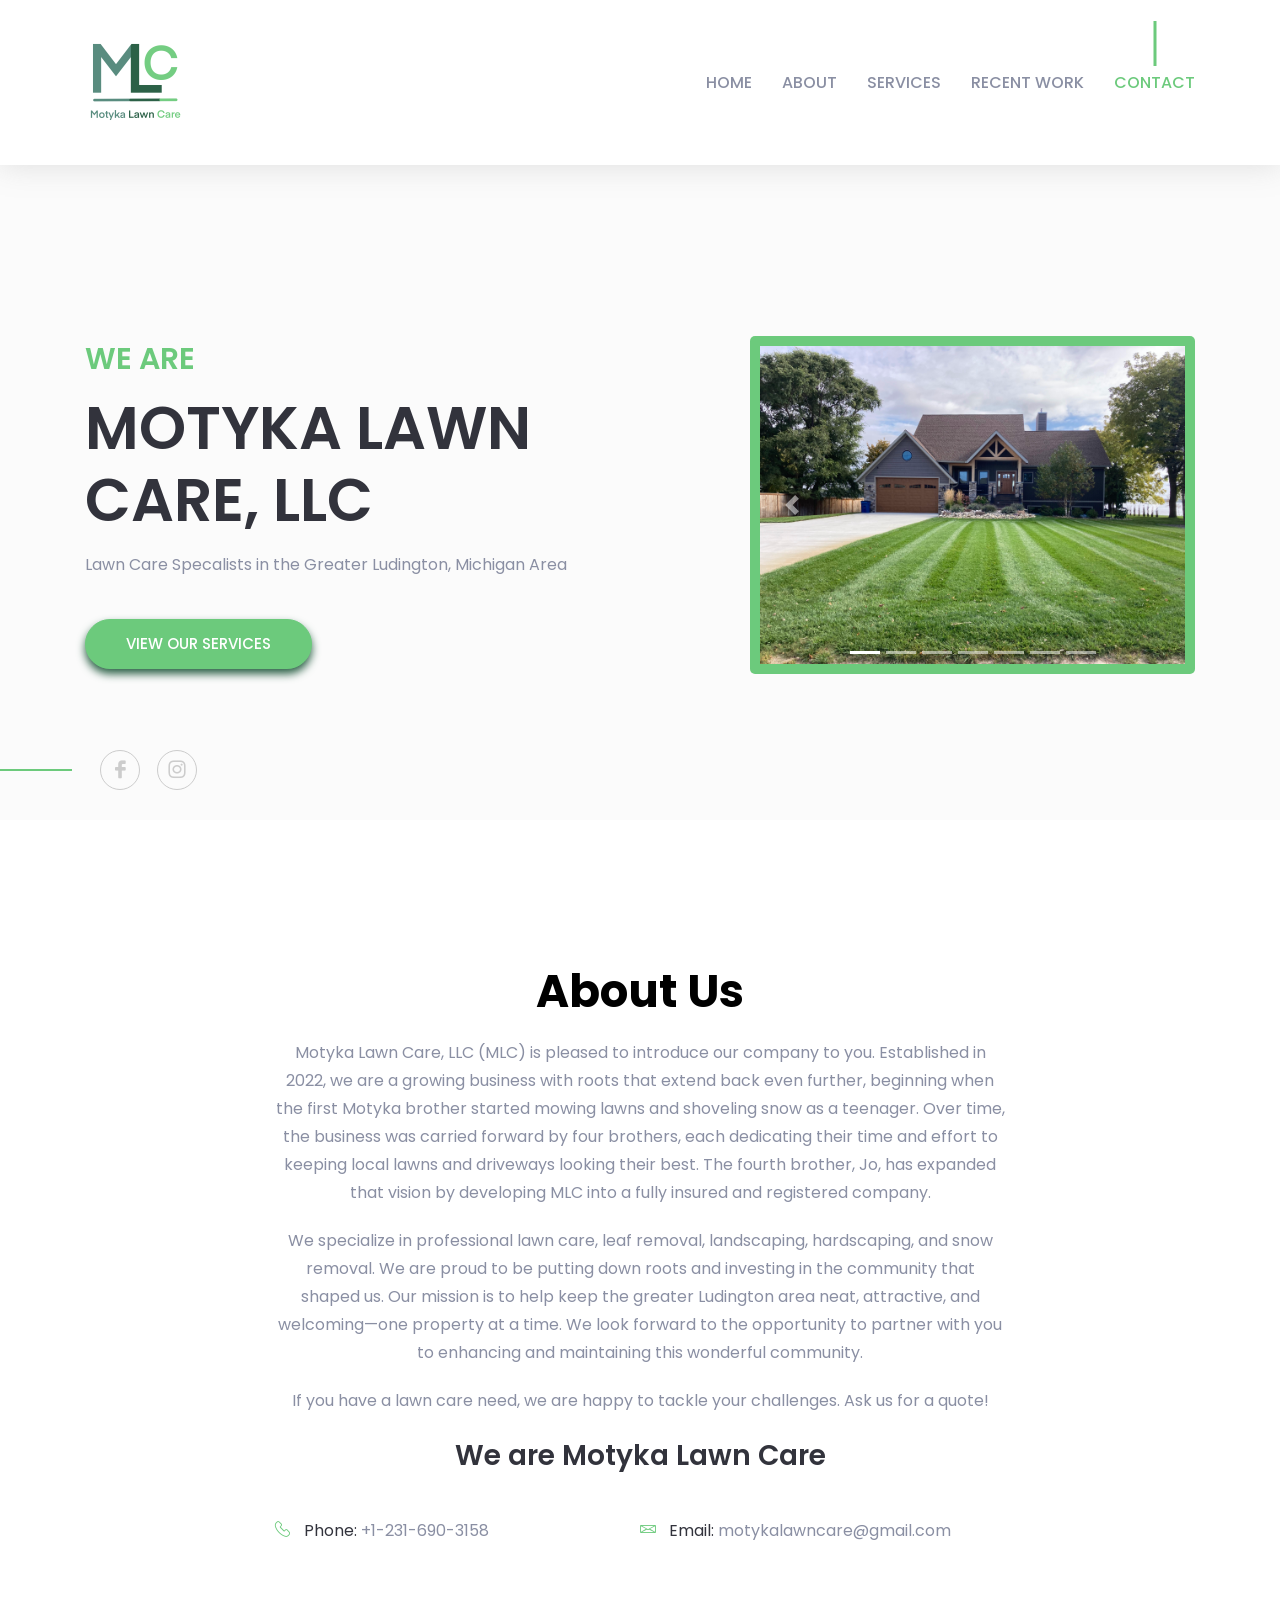
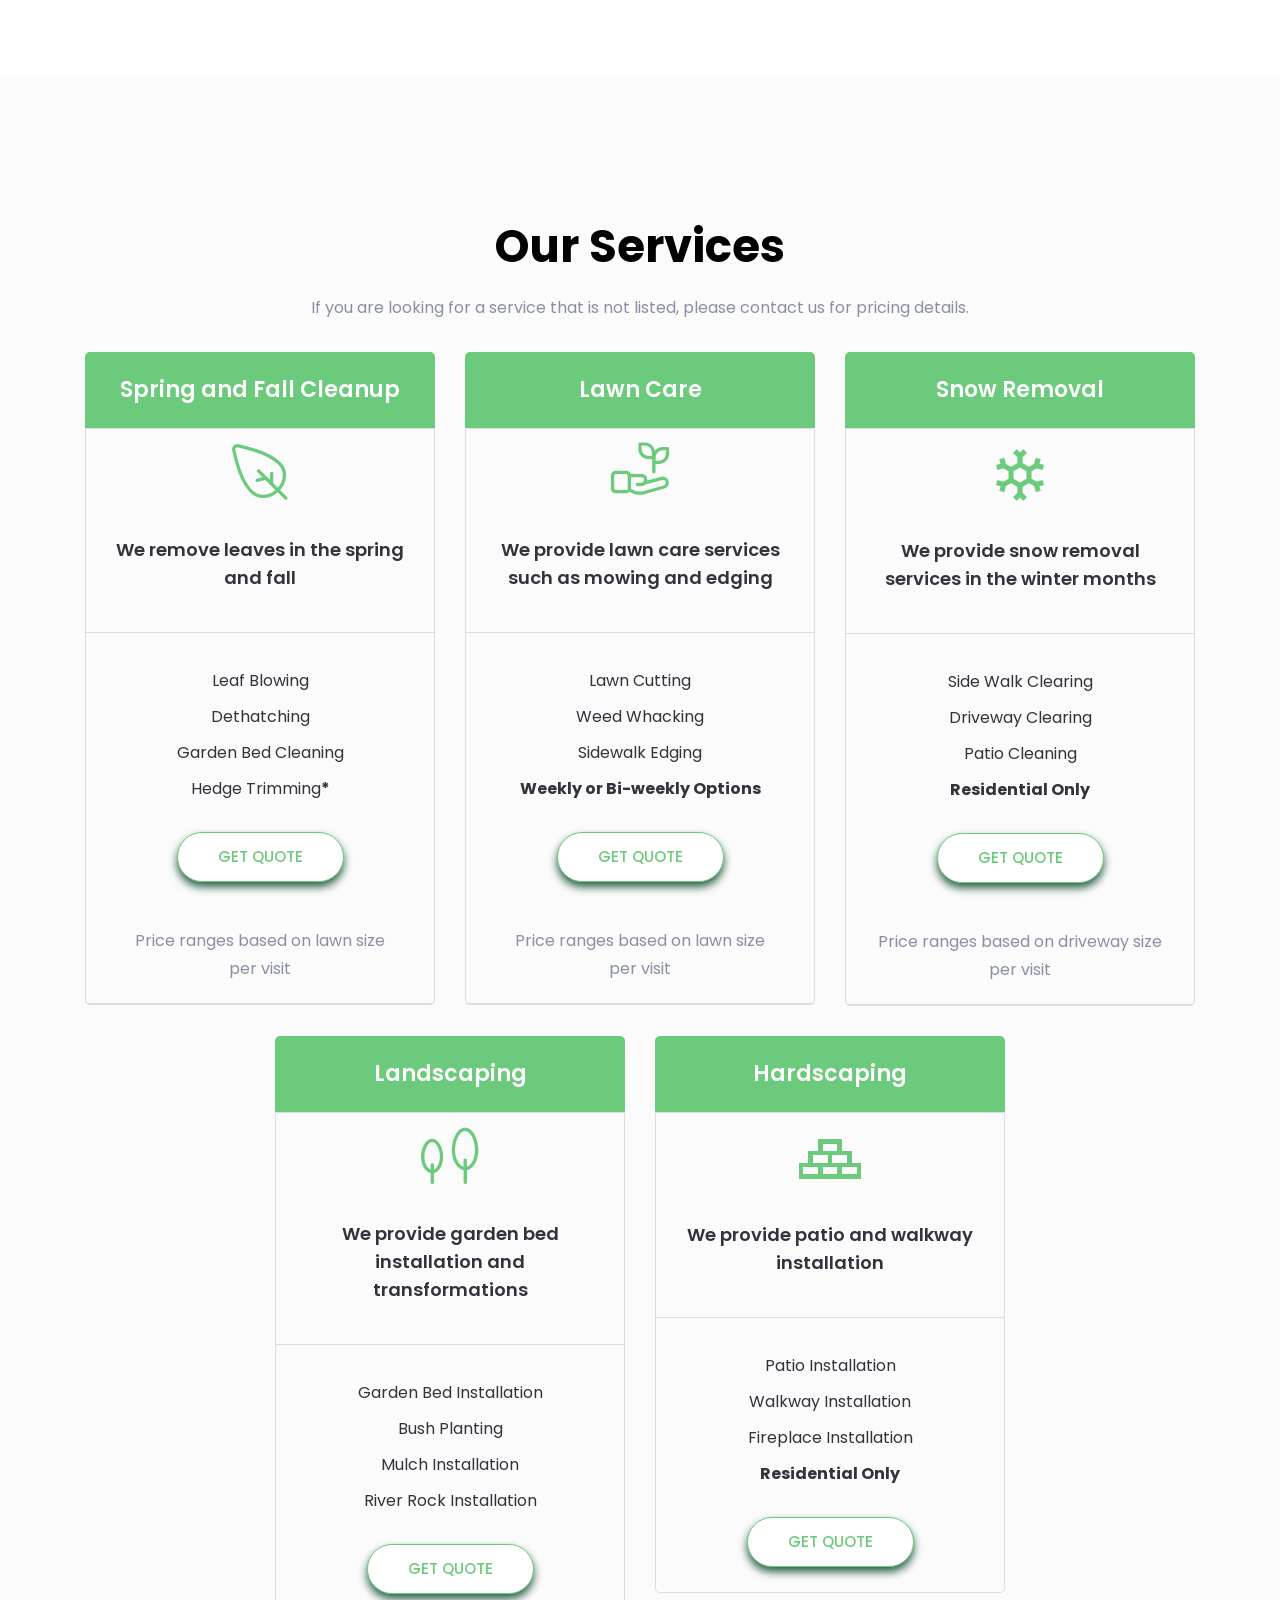
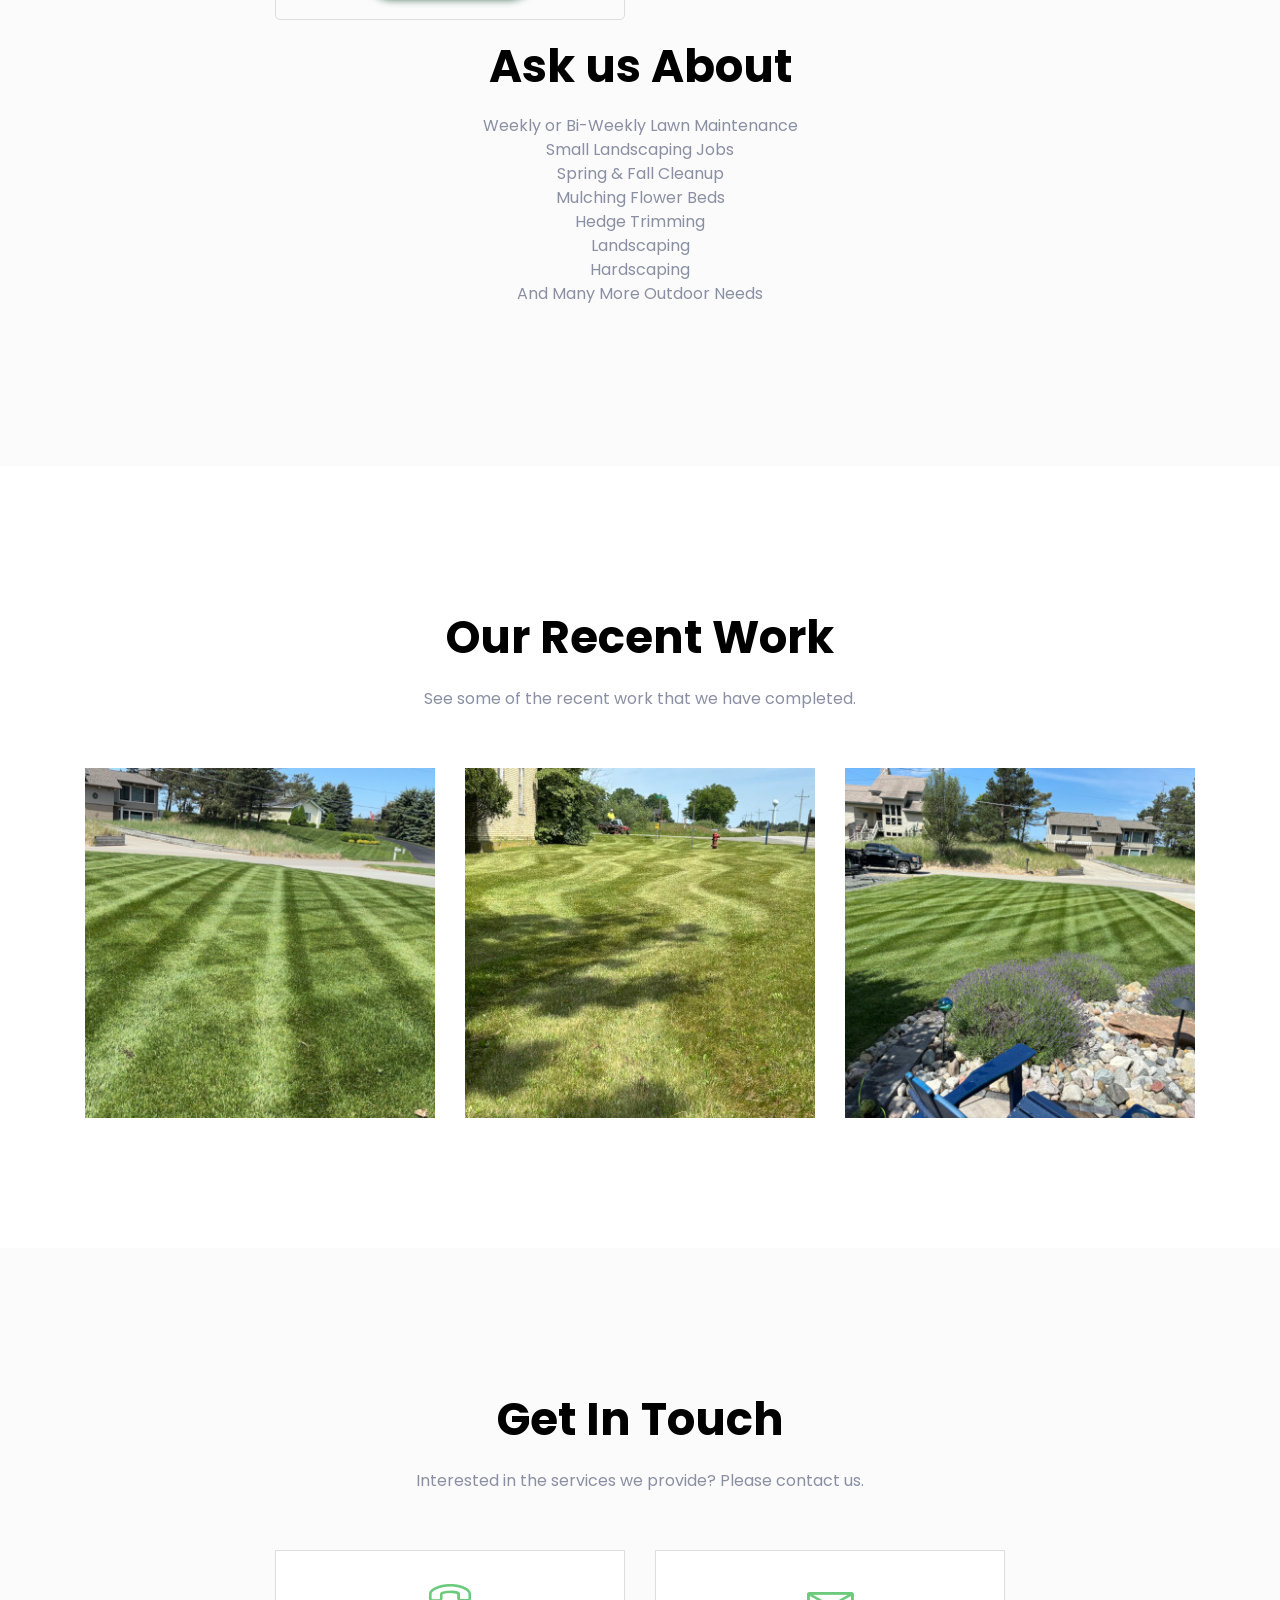
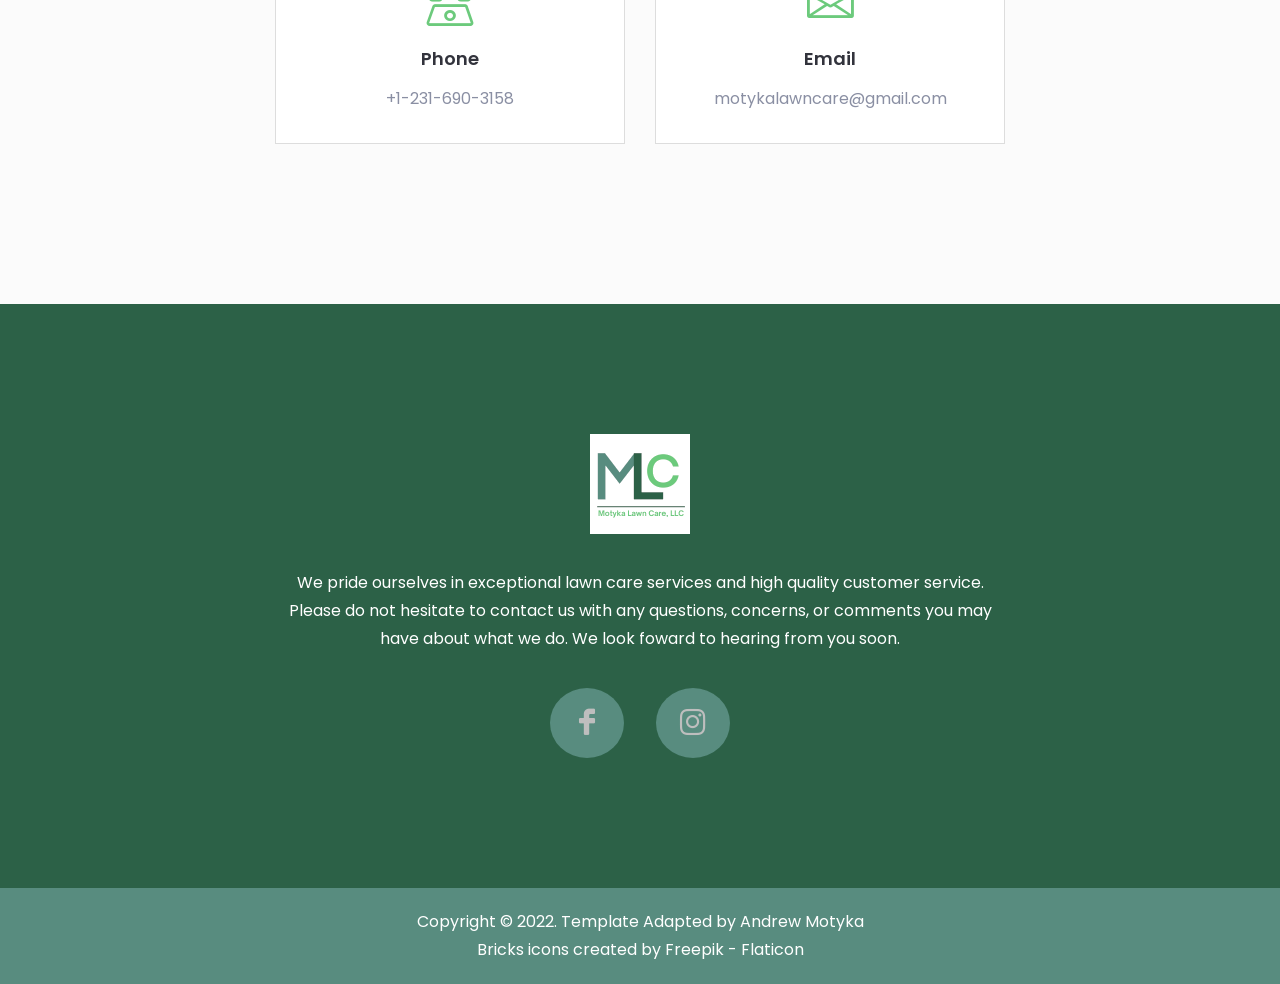
==== commit 17403e0b: "Updated the contact form to use Jobber" ====
--- a/index.html
+++ b/index.html
@@ -529,21 +529,9 @@
 			<div class="row justify-content-center">
 				<div class="col-lg-8">
 					<div class="contact-form pt-30">
-						<form action="https://formspree.io/f/xoqryovk" method="POST">
-							<div class="single-form">
-								<input type="text" name="name" placeholder="Name">
-							</div> <!-- single form -->
-							<div class="single-form">
-								<input type="email" name="email" placeholder="Email">
-							</div> <!-- single form -->
-							<div class="single-form">
-								<textarea name="message" placeholder="Message"></textarea>
-							</div> <!-- single form -->
-							<p class="form-message"></p>
-							<div class="single-form ">
-								<button class="main-btn" type="submit">Send Message</button>
-							</div> <!-- single form -->
-						</form>
+						<div id="6cd85799-aa23-48cd-baaa-0bbc92b737e0-2541583"></div>
+						<link rel="stylesheet" href="https://d3ey4dbjkt2f6s.cloudfront.net/assets/external/work_request_embed.css" media="screen" />
+						<script src="https://d3ey4dbjkt2f6s.cloudfront.net/assets/static_link/work_request_embed_snippet.js" clienthub_id="6cd85799-aa23-48cd-baaa-0bbc92b737e0-2541583" form_url="https://clienthub.getjobber.com/client_hubs/6cd85799-aa23-48cd-baaa-0bbc92b737e0/public/work_request/embedded_work_request_form?form_id=2541583"></script>
 					</div> <!-- contact form -->
 				</div>
 			</div> <!-- row -->
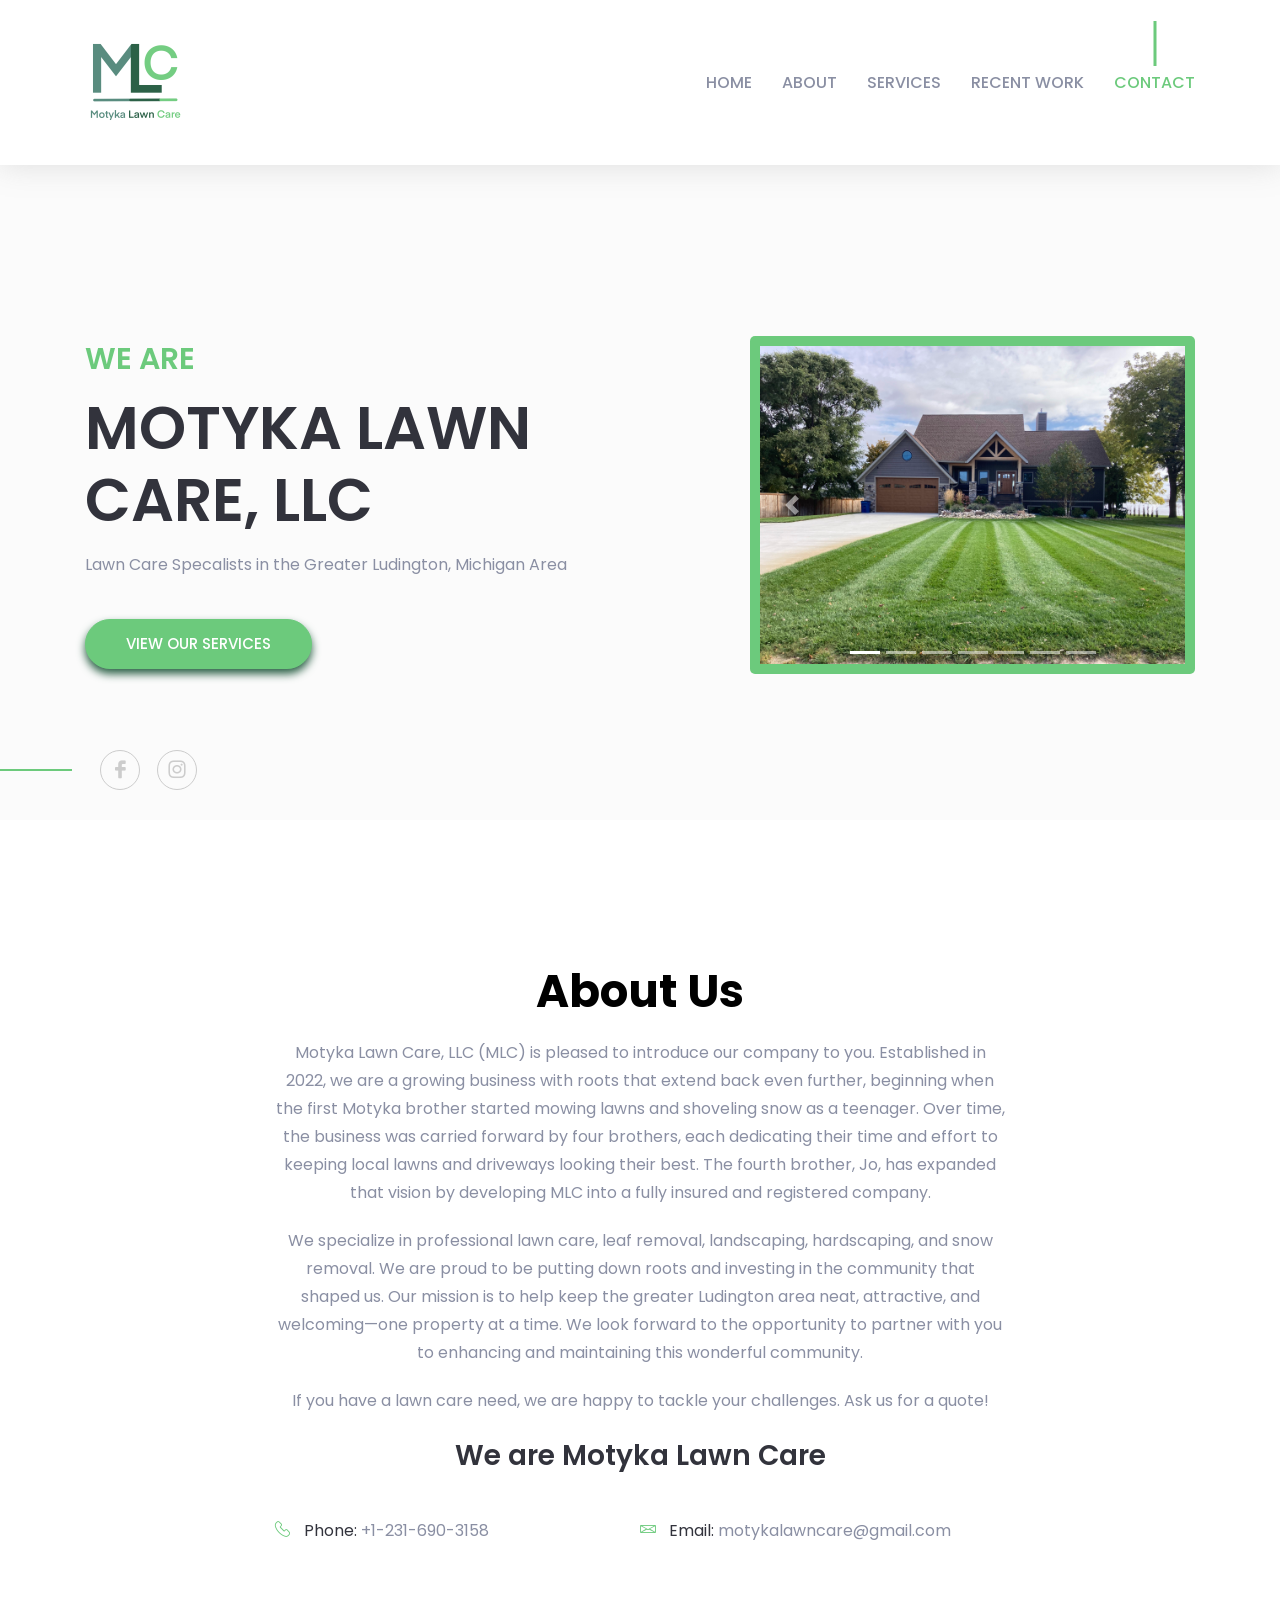
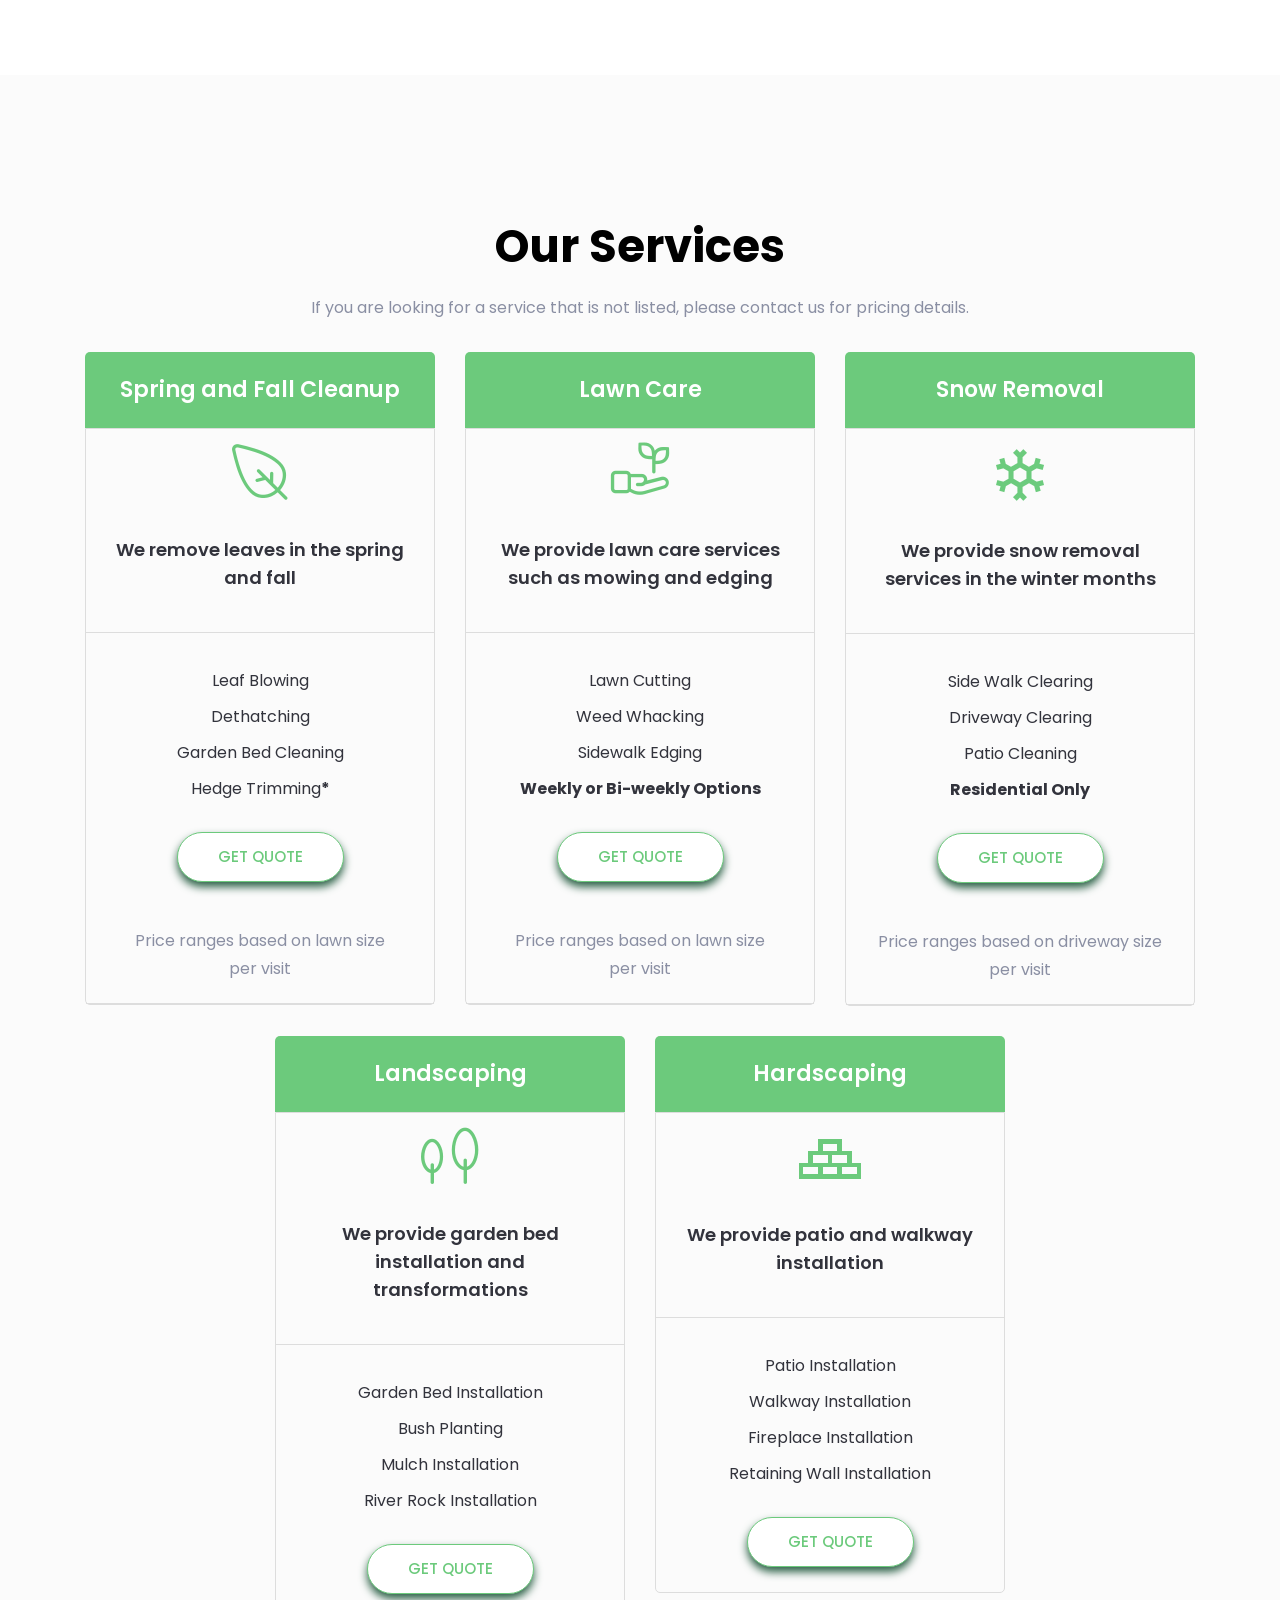
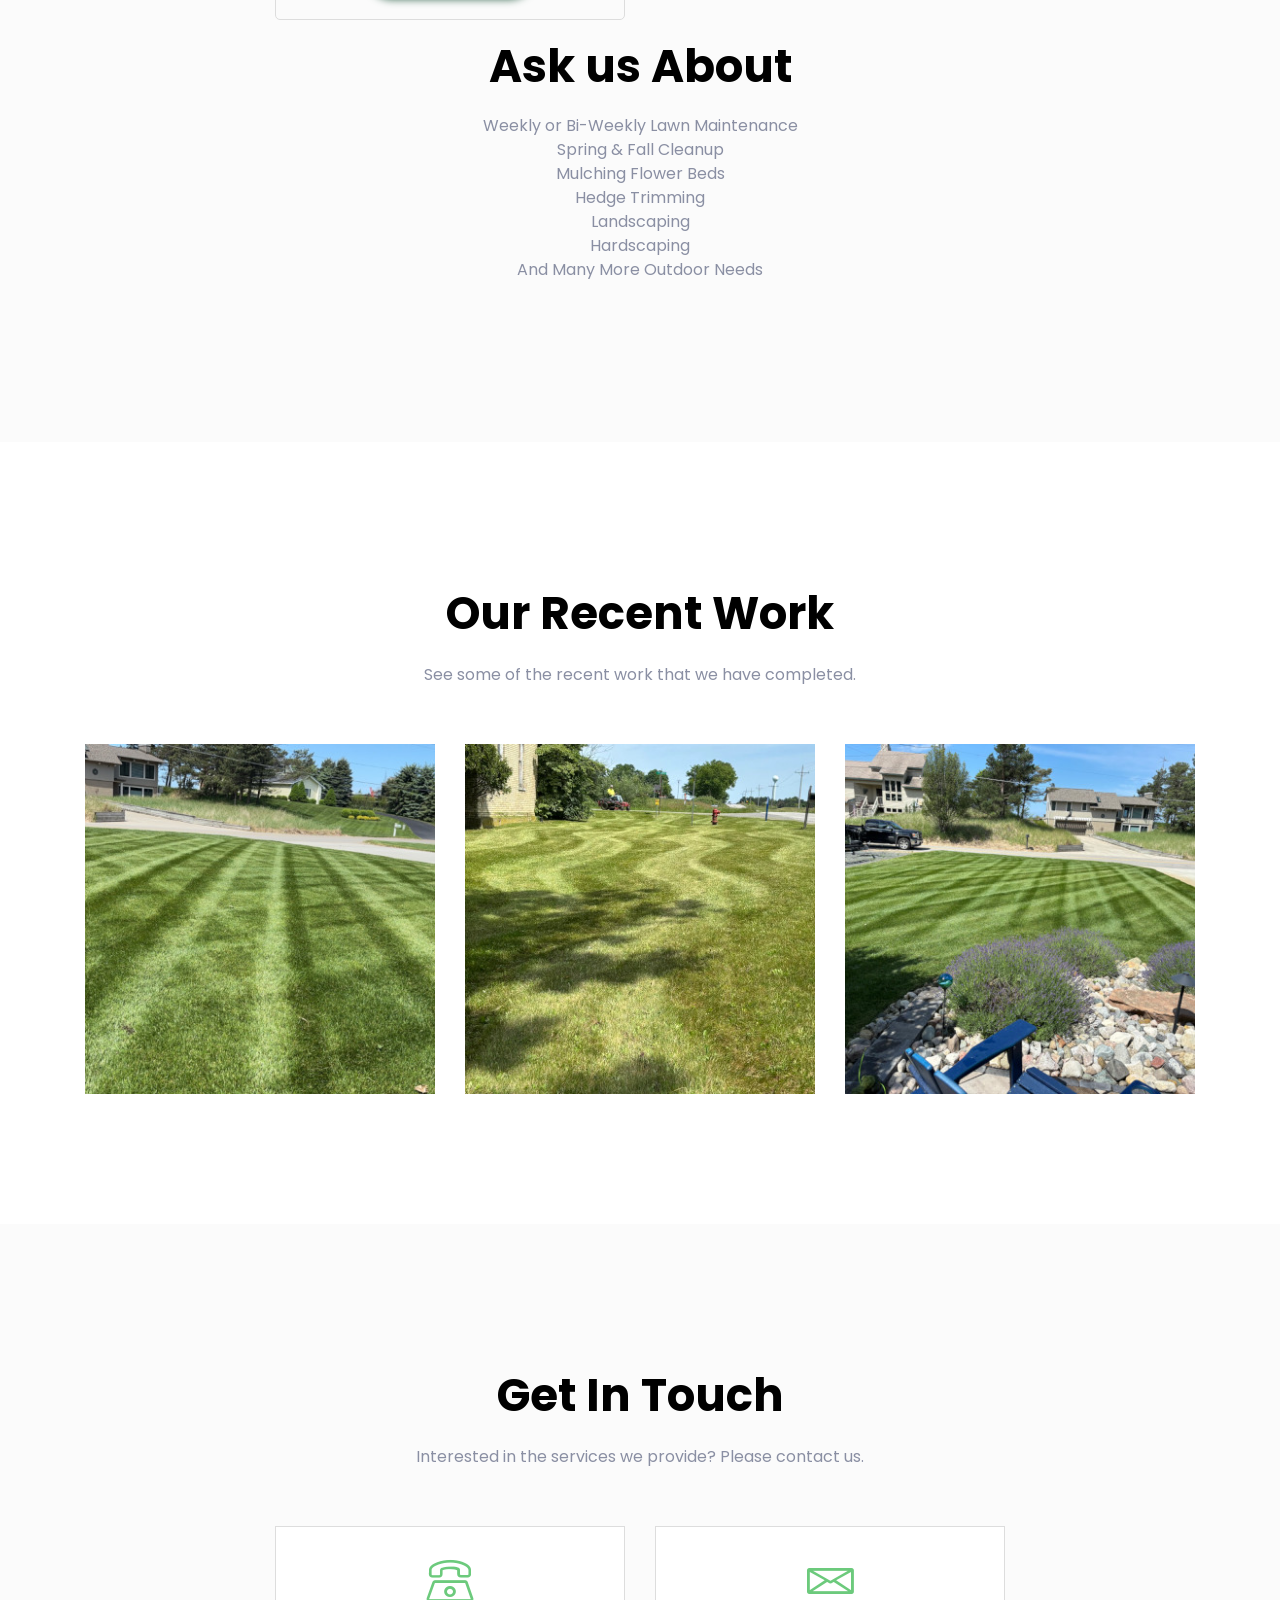
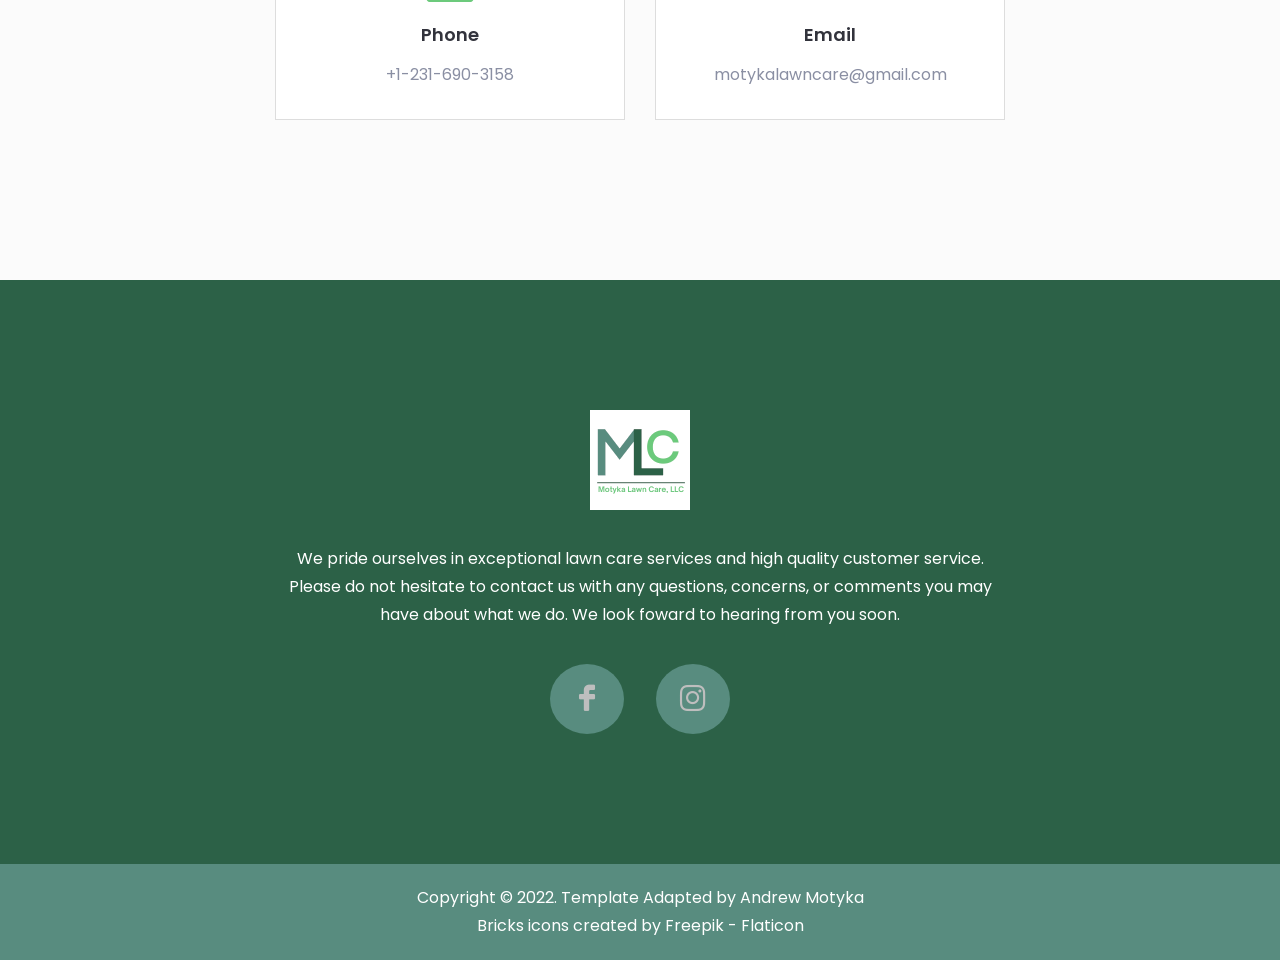
==== commit f2c22f66: "Updated hardscaing list, removed redundancy in list of services. Removed old comments from old form." ====
--- a/index.html
+++ b/index.html
@@ -392,7 +392,7 @@
 									<li>Patio Installation</li>
 									<li>Walkway Installation</li>
 									<li>Fireplace Installation</li>
-									<li><strong>Residential Only</strong></li>
+									<li>Retaining Wall Installation</li>
 								</ul>
 							</div>
 							<div class="service-btn">
@@ -409,7 +409,6 @@
 						<!--<p>We provide a wide variety of services including Weekly Lawn Maintenance, Small Landscaping Jobs, Spring & Fall Clean Up, Mulching Flower Beds, Hedge Trimming, Driveway/Sidewalk Power Washing, & Many More Outdoor Needs!</p>-->
 						<ul>
 							<li>Weekly or Bi-Weekly Lawn Maintenance</li>
-							<li>Small Landscaping Jobs</li>
 							<li>Spring & Fall Cleanup</li>
 							<li>Mulching Flower Beds</li>
 							<li>Hedge Trimming</li>
@@ -537,22 +536,6 @@
 			</div> <!-- row -->
 		</div> <!-- container -->
 	</section>
-
-	<!-- Other Form Testing
-	<div id="contact">
-		<h2>Contact Us</h2>
-		<div id="contact-form">
-			<form action="https://formspree.io/f/xbjwqero" method="POST">
-				  <input type="hidden" name="_subject" value="Motyka Lawn Care Contact Form Request" />
-				  <input type="name" name="name", placeholder="Name" required>
-				  <input type="email" name="email", placeholder="Email" required>
-				  <textarea name="message", placeholder="Message", required></textarea>
-
-				<button type="submit">Send</button>
-			</form>
-		</div>
-	</div>
-	-->
 
 
 	<!--====== CONTACT PART ENDS ======-->
